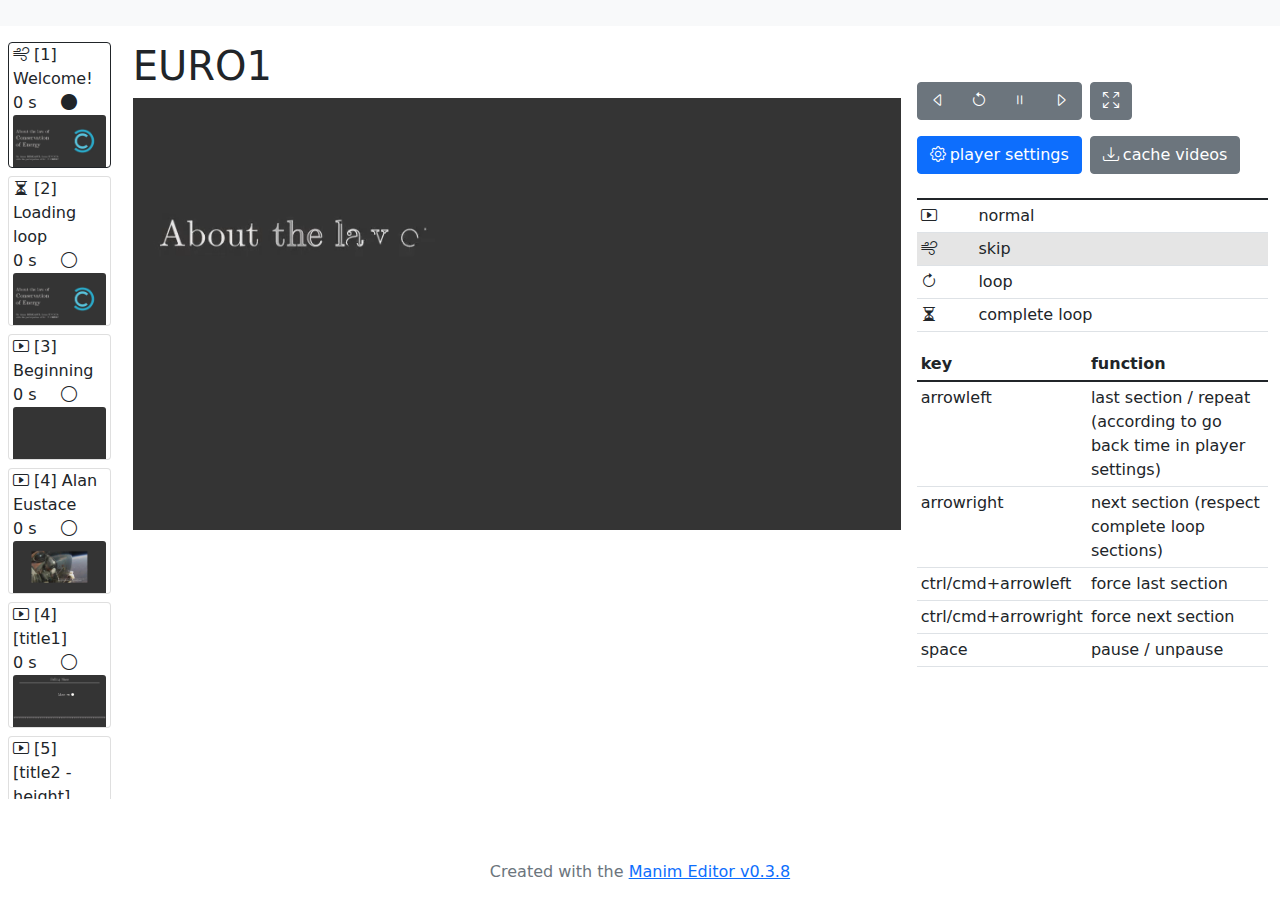
==== EURO1/index.html @ 78e8b449 "v0.1" ====
<!doctype html>
<html lang="en">
<head>
    
        <title>EURO1</title>
    
    <meta charset="utf-8" />
    <meta name="viewport" content="width=device-width, initial-scale=1" />
    <link rel="shortcut icon" type="image/jpg" href="img/favicon.png"/>
    <link rel="stylesheet" href="webpack/base.css">
    
</head>

<body class="d-flex flex-column min-vh-100">
    <nav class="navbar navbar-expand-lg navbar-light bg-light mb-3">
        <div class="container-fluid">
            
                <a class="navbar-brand" target="_blank" href="https://github.com/ManimEditorProject/manim_editor"></a>
            
        </div>
    </nav>
    <div class="container">
        <div id="flashes">
            
        </div>
        
    </div>

    <div class="container-fluid">
        

<!-- settings modal -->
<div class="modal fade" id="settings-modal" tabindex="-1">
<div class="modal-dialog modal-dialog-centered">
<div class="modal-content">
    <div class="modal-header">
        <h5 class="modal-title">Player Settings</h5>
        <button type="button" class="btn-close" data-bs-dismiss="modal"></button>
    </div>
    <div class="modal-body">

        <!-- go back time -->
        <div class="row g-3 align-items-start">
            <div class="col">
                <label for="go-back-time" class="col-form-label">Go Back Time</label>
                <div class="form-text">Seconds after which LeftArrow doesn't go back but restarts current section (-1 always goes back)</div>
            </div>
            <div class="col">
                <input type="number" id="go-back-time" class="form-control">
            </div>
        </div>
        <!-- cache batch size -->
        <div class="row g-3 align-items-start mt-2">
            <div class="col">
                <label for="cache-batch-size" class="col-form-label">Cache Batch Size</label>
            </div>
            <div class="col">
                <input type="number" id="cache-batch-size" class="form-control">
            </div>
        </div>
        <!-- past sections to buffer -->
        <div class="row g-3 align-items-start mt-2">
            <div class="col">
                <label for="past-sections-to-buffer" class="col-form-label">Past Sections to Buffer</label>
            </div>
            <div class="col">
                <input type="number" id="past-sections-to-buffer" class="form-control">
            </div>
        </div>
        <!-- future sections to buffer -->
        <div class="row g-3 align-items-start mt-1">
            <div class="col">
                <label for="future-sections-to-buffer" class="col-form-label">Future Sections to Buffer</label>
            </div>
            <div class="col">
                <input type="number" id="future-sections-to-buffer" class="form-control">
            </div>
        </div>

        <!-- loader -->
        <div class="row g-3 align-items-center mt-2">
            <div class="col">
                Loader
            </div>
            <div class="col">
                <div class="form-check">
                    <input class="form-check-input" type="radio" name="loader-selection" id="buffer-loader-selected" checked>
                    <label class="form-check-label" for="buffer-loader-selected">
                    Buffer Loader
                    </label>
                </div>
                <div class="form-check">
                    <input class="form-check-input" type="radio" name="loader-selection" id="fallback-loader-selected">
                    <label class="form-check-label" for="fallback-loader-selected">
                        Fallback Loader
                    </label>
                </div>
            </div>
        </div>

    </div>
    <div class="modal-footer">
        <button type="button" class="btn btn-secondary" data-bs-dismiss="modal">Cancel</button>
        <button id="reset-settings" type="button" class="btn btn-danger">Reset and Reload</button>
        <button id="update-settings" type="button" class="btn btn-primary">Apply and Reload</button>
    </div>
</div>
</div>
</div>

<div class="row g-0">
    <div class="col-1">
        <!-- timeline -->
        <div class="timeline row g-2">
            
            
            <!-- used to parse video url to TypeScript -->
            <div class="section-urls" data-video="video_0000.mp4"></div>
            
            <div id="timeline-element-0" class="card timeline-element">
                <div class="card-text">
                    <div class="row card-text">
                        <!-- type -->
                        <div class="col">
                            
                                
                                <i class="bi-wind" role="img"></i>
                                
                            

                            [1] Welcome!
                        </div>
                        <!-- timestamp -->
                        <div class="col-auto">
                            <div id="timeline-time-stamp-0">0 s</div>
                        </div>
                        <!-- indicator -->
                        <div class="col-auto">
                            <div id="timeline-indicator-0">
                                <!-- one of -->
                                <!-- <i class="bi-circle" role="img"></i> -->
                                <!-- <i class="bi-circle-fill" role="img"></i> -->
                                <!-- <i class="bi-check-circle" role="img"></i> -->
                                <i class=" bi-circle" role="img"></i>
                            </div>
                        </div>
                    </div>
                </div>
                <!-- thumbnail (use last in slide) -->
                <img src="thumb_0000.jpg" class="card-img-top" alt="couldn't load thumbnail">
            </div>
            
            
            <!-- used to parse video url to TypeScript -->
            <div class="section-urls" data-video="video_0001.mp4"></div>
            
            <div id="timeline-element-1" class="card timeline-element">
                <div class="card-text">
                    <div class="row card-text">
                        <!-- type -->
                        <div class="col">
                            
                                
                                <i class="bi-hourglass-split" role="img"></i>
                                
                            

                            [2] Loading loop
                        </div>
                        <!-- timestamp -->
                        <div class="col-auto">
                            <div id="timeline-time-stamp-1">0 s</div>
                        </div>
                        <!-- indicator -->
                        <div class="col-auto">
                            <div id="timeline-indicator-1">
                                <!-- one of -->
                                <!-- <i class="bi-circle" role="img"></i> -->
                                <!-- <i class="bi-circle-fill" role="img"></i> -->
                                <!-- <i class="bi-check-circle" role="img"></i> -->
                                <i class=" bi-circle" role="img"></i>
                            </div>
                        </div>
                    </div>
                </div>
                <!-- thumbnail (use last in slide) -->
                <img src="thumb_0001.jpg" class="card-img-top" alt="couldn't load thumbnail">
            </div>
            
            
            <!-- used to parse video url to TypeScript -->
            <div class="section-urls" data-video="video_0002.mp4"></div>
            
            <div id="timeline-element-2" class="card timeline-element">
                <div class="card-text">
                    <div class="row card-text">
                        <!-- type -->
                        <div class="col">
                            
                                
                                <i class="bi-play-btn" role="img"></i>
                                
                            

                            [3] Beginning
                        </div>
                        <!-- timestamp -->
                        <div class="col-auto">
                            <div id="timeline-time-stamp-2">0 s</div>
                        </div>
                        <!-- indicator -->
                        <div class="col-auto">
                            <div id="timeline-indicator-2">
                                <!-- one of -->
                                <!-- <i class="bi-circle" role="img"></i> -->
                                <!-- <i class="bi-circle-fill" role="img"></i> -->
                                <!-- <i class="bi-check-circle" role="img"></i> -->
                                <i class=" bi-circle" role="img"></i>
                            </div>
                        </div>
                    </div>
                </div>
                <!-- thumbnail (use last in slide) -->
                <img src="thumb_0002.jpg" class="card-img-top" alt="couldn't load thumbnail">
            </div>
            
            
            <!-- used to parse video url to TypeScript -->
            <div class="section-urls" data-video="video_0003.mp4"></div>
            
            <div id="timeline-element-3" class="card timeline-element">
                <div class="card-text">
                    <div class="row card-text">
                        <!-- type -->
                        <div class="col">
                            
                                
                                <i class="bi-play-btn" role="img"></i>
                                
                            

                            [4] Alan Eustace
                        </div>
                        <!-- timestamp -->
                        <div class="col-auto">
                            <div id="timeline-time-stamp-3">0 s</div>
                        </div>
                        <!-- indicator -->
                        <div class="col-auto">
                            <div id="timeline-indicator-3">
                                <!-- one of -->
                                <!-- <i class="bi-circle" role="img"></i> -->
                                <!-- <i class="bi-circle-fill" role="img"></i> -->
                                <!-- <i class="bi-check-circle" role="img"></i> -->
                                <i class=" bi-circle" role="img"></i>
                            </div>
                        </div>
                    </div>
                </div>
                <!-- thumbnail (use last in slide) -->
                <img src="thumb_0003.jpg" class="card-img-top" alt="couldn't load thumbnail">
            </div>
            
            
            <!-- used to parse video url to TypeScript -->
            <div class="section-urls" data-video="video_0004.mp4"></div>
            
            <div id="timeline-element-4" class="card timeline-element">
                <div class="card-text">
                    <div class="row card-text">
                        <!-- type -->
                        <div class="col">
                            
                                
                                <i class="bi-play-btn" role="img"></i>
                                
                            

                            [4] [title1]
                        </div>
                        <!-- timestamp -->
                        <div class="col-auto">
                            <div id="timeline-time-stamp-4">0 s</div>
                        </div>
                        <!-- indicator -->
                        <div class="col-auto">
                            <div id="timeline-indicator-4">
                                <!-- one of -->
                                <!-- <i class="bi-circle" role="img"></i> -->
                                <!-- <i class="bi-circle-fill" role="img"></i> -->
                                <!-- <i class="bi-check-circle" role="img"></i> -->
                                <i class=" bi-circle" role="img"></i>
                            </div>
                        </div>
                    </div>
                </div>
                <!-- thumbnail (use last in slide) -->
                <img src="thumb_0004.jpg" class="card-img-top" alt="couldn't load thumbnail">
            </div>
            
            
            <!-- used to parse video url to TypeScript -->
            <div class="section-urls" data-video="video_0005.mp4"></div>
            
            <div id="timeline-element-5" class="card timeline-element">
                <div class="card-text">
                    <div class="row card-text">
                        <!-- type -->
                        <div class="col">
                            
                                
                                <i class="bi-play-btn" role="img"></i>
                                
                            

                            [5] [title2 - height]
                        </div>
                        <!-- timestamp -->
                        <div class="col-auto">
                            <div id="timeline-time-stamp-5">0 s</div>
                        </div>
                        <!-- indicator -->
                        <div class="col-auto">
                            <div id="timeline-indicator-5">
                                <!-- one of -->
                                <!-- <i class="bi-circle" role="img"></i> -->
                                <!-- <i class="bi-circle-fill" role="img"></i> -->
                                <!-- <i class="bi-check-circle" role="img"></i> -->
                                <i class=" bi-circle" role="img"></i>
                            </div>
                        </div>
                    </div>
                </div>
                <!-- thumbnail (use last in slide) -->
                <img src="thumb_0005.jpg" class="card-img-top" alt="couldn't load thumbnail">
            </div>
            
            
            <!-- used to parse video url to TypeScript -->
            <div class="section-urls" data-video="video_0006.mp4"></div>
            
            <div id="timeline-element-6" class="card timeline-element">
                <div class="card-text">
                    <div class="row card-text">
                        <!-- type -->
                        <div class="col">
                            
                                
                                <i class="bi-play-btn" role="img"></i>
                                
                            

                            [6] [title2 - fall]
                        </div>
                        <!-- timestamp -->
                        <div class="col-auto">
                            <div id="timeline-time-stamp-6">0 s</div>
                        </div>
                        <!-- indicator -->
                        <div class="col-auto">
                            <div id="timeline-indicator-6">
                                <!-- one of -->
                                <!-- <i class="bi-circle" role="img"></i> -->
                                <!-- <i class="bi-circle-fill" role="img"></i> -->
                                <!-- <i class="bi-check-circle" role="img"></i> -->
                                <i class=" bi-circle" role="img"></i>
                            </div>
                        </div>
                    </div>
                </div>
                <!-- thumbnail (use last in slide) -->
                <img src="thumb_0006.jpg" class="card-img-top" alt="couldn't load thumbnail">
            </div>
            
        </div>
    </div>
    <div class="col ms-3">
        <div class="row g-0">
            <div class="col">
                <!-- heading -->
                <h1>EURO1</h1>

                <!-- video player -->
                <div id="videos-div" data-project_file="project.json">
                    <video id="video0" class="main-video" muted>
                        your browser doesn't support html5 videos.
                    </video>
                    <video id="video1" class="main-video" muted>
                        your browser doesn't support html5 videos.
                    </video>
                </div>
            </div>

            <div class="col ms-3">
                <div class="container">
                    <!-- buttons -->
                    <div class="btn-toolbar mt-4" role="toolbar">
                        <div class="btn-group me-2 btn-group mt-3" role="group">
                            <button id="previous-section" type="button" class="btn btn-secondary"><i class="bi-caret-left"></i></button>
                            <button id="restart-section" type="button" class="btn btn-secondary"><i class="bi-arrow-counterclockwise"></i></button>
                            <button id="pause" type="button" class="btn btn-secondary"><i class="bi-pause"></i></button>
                            <button id="next-section" type="button" class="btn btn-secondary"><i class="bi-caret-right"></i></button>
                        </div>
                        <div class="btn-group btn-group me-3 mt-3" role="group">
                            <button id="fullscreen" type="button" class="btn btn-secondary"><i class="bi-arrows-fullscreen"></i></button>
                        </div>
                        <div class="btn-group btn-group me-2 mt-3" role="group">
                            <button type="button" class="btn btn-primary" data-bs-toggle="modal" data-bs-target="#settings-modal"><i class="bi-gear me-1"></i>player settings</button>
                        </div>
                        <div class="btn-group btn-group me-3 mt-3" role="group">
                            <button id="cache" type="button" class="btn btn-secondary"><i class="bi-download me-1"></i>cache videos</button>
                        </div>
                        
                    </div>

                    <!-- type legend -->
                    <table class="table table-sm mt-3">
                        <thead>
                            <tr>
                                <th scope="col"></th>
                                <th scope="col"></th>
                            </tr>
                        </thead>
                        <tbody>
                            <tr id="normal-legend">
                                <td scope="col"><i class="bi-play-btn" role="img"></i></td>
                                <td scope="col">normal</td>
                            </tr>
                            <tr id="skip-legend">
                                <td scope="col"><i class="bi-wind" role="img"></i></td>
                                <td scope="col">skip</td>
                            </tr>
                            <tr id="loop-legend">
                                <td scope="col"><i class="bi-arrow-clockwise" role="img"></i></td>
                                <td scope="col">loop</td>
                            </tr>
                            <tr id="complete-loop-legend">
                                <td scope="col"><i class="bi-hourglass-split" role="img"></i></td>
                                <td scope="col">complete loop</td>
                            </tr>
                        </tbody>
                    </table>

                    <!-- keymap legend -->
                    <table class="table table-sm mt-3">
                        <thead>
                            <tr>
                                <th scope="col">key</th>
                                <th scope="col">function</th>
                            </tr>
                        </thead>
                        <tbody>
                            <tr id="normal-legend">
                                <td scope="col">arrowleft</td>
                                <td scope="col">last section / repeat (according to go back time in player settings)</td>
                            </tr>
                            <tr id="normal-legend">
                                <td scope="col">arrowright</td>
                                <td scope="col">next section (respect complete loop sections)</td>
                            </tr>
                            <tr id="normal-legend">
                                <td scope="col">ctrl/cmd+arrowleft</td>
                                <td scope="col">force last section</td>
                            </tr>
                            <tr id="normal-legend">
                                <td scope="col">ctrl/cmd+arrowright</td>
                                <td scope="col">force next section</td>
                            </tr>
                            <tr id="normal-legend">
                                <td scope="col">space</td>
                                <td scope="col">pause / unpause</td>
                            </tr>
                        </tbody>
                    </table>
                </div>
            </div>
        </div>
    </div>
</div>


    </div>

    <footer class="page-footer font-small mt-auto">
        <div class="footer-copyright text-center pb-3 fs-6 text-muted">
            
                Created with the
                <a href="https://github.com/ManimEditorProject/manim_editor">
                    Manim Editor v0.3.8
                </a>
            
        </div>
    </footer>

    <script src="webpack/base.js"></script>
    
<script src="webpack/edit_project.js"></script>

</body>
</html>
---- EURO1/webpack/base.css ----
@font-face {
  font-family: "bootstrap-icons";
  src: url(2b56e79ae5013246de29.woff2?30af91bf14e37666a085fb8a161ff36d) format("woff2"),
url(38c4d2499557ae0379fd.woff?30af91bf14e37666a085fb8a161ff36d) format("woff");
}

.bi::before,
[class^="bi-"]::before,
[class*=" bi-"]::before {
  display: inline-block;
  font-family: bootstrap-icons !important;
  font-style: normal;
  font-weight: normal !important;
  font-variant: normal;
  text-transform: none;
  line-height: 1;
  vertical-align: -.125em;
  -webkit-font-smoothing: antialiased;
  -moz-osx-font-smoothing: grayscale;
}

.bi-123::before { content: "\f67f"; }
.bi-alarm-fill::before { content: "\f101"; }
.bi-alarm::before { content: "\f102"; }
.bi-align-bottom::before { content: "\f103"; }
.bi-align-center::before { content: "\f104"; }
.bi-align-end::before { content: "\f105"; }
.bi-align-middle::before { content: "\f106"; }
.bi-align-start::before { content: "\f107"; }
.bi-align-top::before { content: "\f108"; }
.bi-alt::before { content: "\f109"; }
.bi-app-indicator::before { content: "\f10a"; }
.bi-app::before { content: "\f10b"; }
.bi-archive-fill::before { content: "\f10c"; }
.bi-archive::before { content: "\f10d"; }
.bi-arrow-90deg-down::before { content: "\f10e"; }
.bi-arrow-90deg-left::before { content: "\f10f"; }
.bi-arrow-90deg-right::before { content: "\f110"; }
.bi-arrow-90deg-up::before { content: "\f111"; }
.bi-arrow-bar-down::before { content: "\f112"; }
.bi-arrow-bar-left::before { content: "\f113"; }
.bi-arrow-bar-right::before { content: "\f114"; }
.bi-arrow-bar-up::before { content: "\f115"; }
.bi-arrow-clockwise::before { content: "\f116"; }
.bi-arrow-counterclockwise::before { content: "\f117"; }
.bi-arrow-down-circle-fill::before { content: "\f118"; }
.bi-arrow-down-circle::before { content: "\f119"; }
.bi-arrow-down-left-circle-fill::before { content: "\f11a"; }
.bi-arrow-down-left-circle::before { content: "\f11b"; }
.bi-arrow-down-left-square-fill::before { content: "\f11c"; }
.bi-arrow-down-left-square::before { content: "\f11d"; }
.bi-arrow-down-left::before { content: "\f11e"; }
.bi-arrow-down-right-circle-fill::before { content: "\f11f"; }
.bi-arrow-down-right-circle::before { content: "\f120"; }
.bi-arrow-down-right-square-fill::before { content: "\f121"; }
.bi-arrow-down-right-square::before { content: "\f122"; }
.bi-arrow-down-right::before { content: "\f123"; }
.bi-arrow-down-short::before { content: "\f124"; }
.bi-arrow-down-square-fill::before { content: "\f125"; }
.bi-arrow-down-square::before { content: "\f126"; }
.bi-arrow-down-up::before { content: "\f127"; }
.bi-arrow-down::before { content: "\f128"; }
.bi-arrow-left-circle-fill::before { content: "\f129"; }
.bi-arrow-left-circle::before { content: "\f12a"; }
.bi-arrow-left-right::before { content: "\f12b"; }
.bi-arrow-left-short::before { content: "\f12c"; }
.bi-arrow-left-square-fill::before { content: "\f12d"; }
.bi-arrow-left-square::before { content: "\f12e"; }
.bi-arrow-left::before { content: "\f12f"; }
.bi-arrow-repeat::before { content: "\f130"; }
.bi-arrow-return-left::before { content: "\f131"; }
.bi-arrow-return-right::before { content: "\f132"; }
.bi-arrow-right-circle-fill::before { content: "\f133"; }
.bi-arrow-right-circle::before { content: "\f134"; }
.bi-arrow-right-short::before { content: "\f135"; }
.bi-arrow-right-square-fill::before { content: "\f136"; }
.bi-arrow-right-square::before { content: "\f137"; }
.bi-arrow-right::before { content: "\f138"; }
.bi-arrow-up-circle-fill::before { content: "\f139"; }
.bi-arrow-up-circle::before { content: "\f13a"; }
.bi-arrow-up-left-circle-fill::before { content: "\f13b"; }
.bi-arrow-up-left-circle::before { content: "\f13c"; }
.bi-arrow-up-left-square-fill::before { content: "\f13d"; }
.bi-arrow-up-left-square::before { content: "\f13e"; }
.bi-arrow-up-left::before { content: "\f13f"; }
.bi-arrow-up-right-circle-fill::before { content: "\f140"; }
.bi-arrow-up-right-circle::before { content: "\f141"; }
.bi-arrow-up-right-square-fill::before { content: "\f142"; }
.bi-arrow-up-right-square::before { content: "\f143"; }
.bi-arrow-up-right::before { content: "\f144"; }
.bi-arrow-up-short::before { content: "\f145"; }
.bi-arrow-up-square-fill::before { content: "\f146"; }
.bi-arrow-up-square::before { content: "\f147"; }
.bi-arrow-up::before { content: "\f148"; }
.bi-arrows-angle-contract::before { content: "\f149"; }
.bi-arrows-angle-expand::before { content: "\f14a"; }
.bi-arrows-collapse::before { content: "\f14b"; }
.bi-arrows-expand::before { content: "\f14c"; }
.bi-arrows-fullscreen::before { content: "\f14d"; }
.bi-arrows-move::before { content: "\f14e"; }
.bi-aspect-ratio-fill::before { content: "\f14f"; }
.bi-aspect-ratio::before { content: "\f150"; }
.bi-asterisk::before { content: "\f151"; }
.bi-at::before { content: "\f152"; }
.bi-award-fill::before { content: "\f153"; }
.bi-award::before { content: "\f154"; }
.bi-back::before { content: "\f155"; }
.bi-backspace-fill::before { content: "\f156"; }
.bi-backspace-reverse-fill::before { content: "\f157"; }
.bi-backspace-reverse::before { content: "\f158"; }
.bi-backspace::before { content: "\f159"; }
.bi-badge-3d-fill::before { content: "\f15a"; }
.bi-badge-3d::before { content: "\f15b"; }
.bi-badge-4k-fill::before { content: "\f15c"; }
.bi-badge-4k::before { content: "\f15d"; }
.bi-badge-8k-fill::before { content: "\f15e"; }
.bi-badge-8k::before { content: "\f15f"; }
.bi-badge-ad-fill::before { content: "\f160"; }
.bi-badge-ad::before { content: "\f161"; }
.bi-badge-ar-fill::before { content: "\f162"; }
.bi-badge-ar::before { content: "\f163"; }
.bi-badge-cc-fill::before { content: "\f164"; }
.bi-badge-cc::before { content: "\f165"; }
.bi-badge-hd-fill::before { content: "\f166"; }
.bi-badge-hd::before { content: "\f167"; }
.bi-badge-tm-fill::before { content: "\f168"; }
.bi-badge-tm::before { content: "\f169"; }
.bi-badge-vo-fill::before { content: "\f16a"; }
.bi-badge-vo::before { content: "\f16b"; }
.bi-badge-vr-fill::before { content: "\f16c"; }
.bi-badge-vr::before { content: "\f16d"; }
.bi-badge-wc-fill::before { content: "\f16e"; }
.bi-badge-wc::before { content: "\f16f"; }
.bi-bag-check-fill::before { content: "\f170"; }
.bi-bag-check::before { content: "\f171"; }
.bi-bag-dash-fill::before { content: "\f172"; }
.bi-bag-dash::before { content: "\f173"; }
.bi-bag-fill::before { content: "\f174"; }
.bi-bag-plus-fill::before { content: "\f175"; }
.bi-bag-plus::before { content: "\f176"; }
.bi-bag-x-fill::before { content: "\f177"; }
.bi-bag-x::before { content: "\f178"; }
.bi-bag::before { content: "\f179"; }
.bi-bar-chart-fill::before { content: "\f17a"; }
.bi-bar-chart-line-fill::before { content: "\f17b"; }
.bi-bar-chart-line::before { content: "\f17c"; }
.bi-bar-chart-steps::before { content: "\f17d"; }
.bi-bar-chart::before { content: "\f17e"; }
.bi-basket-fill::before { content: "\f17f"; }
.bi-basket::before { content: "\f180"; }
.bi-basket2-fill::before { content: "\f181"; }
.bi-basket2::before { content: "\f182"; }
.bi-basket3-fill::before { content: "\f183"; }
.bi-basket3::before { content: "\f184"; }
.bi-battery-charging::before { content: "\f185"; }
.bi-battery-full::before { content: "\f186"; }
.bi-battery-half::before { content: "\f187"; }
.bi-battery::before { content: "\f188"; }
.bi-bell-fill::before { content: "\f189"; }
.bi-bell::before { content: "\f18a"; }
.bi-bezier::before { content: "\f18b"; }
.bi-bezier2::before { content: "\f18c"; }
.bi-bicycle::before { content: "\f18d"; }
.bi-binoculars-fill::before { content: "\f18e"; }
.bi-binoculars::before { content: "\f18f"; }
.bi-blockquote-left::before { content: "\f190"; }
.bi-blockquote-right::before { content: "\f191"; }
.bi-book-fill::before { content: "\f192"; }
.bi-book-half::before { content: "\f193"; }
.bi-book::before { content: "\f194"; }
.bi-bookmark-check-fill::before { content: "\f195"; }
.bi-bookmark-check::before { content: "\f196"; }
.bi-bookmark-dash-fill::before { content: "\f197"; }
.bi-bookmark-dash::before { content: "\f198"; }
.bi-bookmark-fill::before { content: "\f199"; }
.bi-bookmark-heart-fill::before { content: "\f19a"; }
.bi-bookmark-heart::before { content: "\f19b"; }
.bi-bookmark-plus-fill::before { content: "\f19c"; }
.bi-bookmark-plus::before { content: "\f19d"; }
.bi-bookmark-star-fill::before { content: "\f19e"; }
.bi-bookmark-star::before { content: "\f19f"; }
.bi-bookmark-x-fill::before { content: "\f1a0"; }
.bi-bookmark-x::before { content: "\f1a1"; }
.bi-bookmark::before { content: "\f1a2"; }
.bi-bookmarks-fill::before { content: "\f1a3"; }
.bi-bookmarks::before { content: "\f1a4"; }
.bi-bookshelf::before { content: "\f1a5"; }
.bi-bootstrap-fill::before { content: "\f1a6"; }
.bi-bootstrap-reboot::before { content: "\f1a7"; }
.bi-bootstrap::before { content: "\f1a8"; }
.bi-border-all::before { content: "\f1a9"; }
.bi-border-bottom::before { content: "\f1aa"; }
.bi-border-center::before { content: "\f1ab"; }
.bi-border-inner::before { content: "\f1ac"; }
.bi-border-left::before { content: "\f1ad"; }
.bi-border-middle::before { content: "\f1ae"; }
.bi-border-outer::before { content: "\f1af"; }
.bi-border-right::before { content: "\f1b0"; }
.bi-border-style::before { content: "\f1b1"; }
.bi-border-top::before { content: "\f1b2"; }
.bi-border-width::before { content: "\f1b3"; }
.bi-border::before { content: "\f1b4"; }
.bi-bounding-box-circles::before { content: "\f1b5"; }
.bi-bounding-box::before { content: "\f1b6"; }
.bi-box-arrow-down-left::before { content: "\f1b7"; }
.bi-box-arrow-down-right::before { content: "\f1b8"; }
.bi-box-arrow-down::before { content: "\f1b9"; }
.bi-box-arrow-in-down-left::before { content: "\f1ba"; }
.bi-box-arrow-in-down-right::before { content: "\f1bb"; }
.bi-box-arrow-in-down::before { content: "\f1bc"; }
.bi-box-arrow-in-left::before { content: "\f1bd"; }
.bi-box-arrow-in-right::before { content: "\f1be"; }
.bi-box-arrow-in-up-left::before { content: "\f1bf"; }
.bi-box-arrow-in-up-right::before { content: "\f1c0"; }
.bi-box-arrow-in-up::before { content: "\f1c1"; }
.bi-box-arrow-left::before { content: "\f1c2"; }
.bi-box-arrow-right::before { content: "\f1c3"; }
.bi-box-arrow-up-left::before { content: "\f1c4"; }
.bi-box-arrow-up-right::before { content: "\f1c5"; }
.bi-box-arrow-up::before { content: "\f1c6"; }
.bi-box-seam::before { content: "\f1c7"; }
.bi-box::before { content: "\f1c8"; }
.bi-braces::before { content: "\f1c9"; }
.bi-bricks::before { content: "\f1ca"; }
.bi-briefcase-fill::before { content: "\f1cb"; }
.bi-briefcase::before { content: "\f1cc"; }
.bi-brightness-alt-high-fill::before { content: "\f1cd"; }
.bi-brightness-alt-high::before { content: "\f1ce"; }
.bi-brightness-alt-low-fill::before { content: "\f1cf"; }
.bi-brightness-alt-low::before { content: "\f1d0"; }
.bi-brightness-high-fill::before { content: "\f1d1"; }
.bi-brightness-high::before { content: "\f1d2"; }
.bi-brightness-low-fill::before { content: "\f1d3"; }
.bi-brightness-low::before { content: "\f1d4"; }
.bi-broadcast-pin::before { content: "\f1d5"; }
.bi-broadcast::before { content: "\f1d6"; }
.bi-brush-fill::before { content: "\f1d7"; }
.bi-brush::before { content: "\f1d8"; }
.bi-bucket-fill::before { content: "\f1d9"; }
.bi-bucket::before { content: "\f1da"; }
.bi-bug-fill::before { content: "\f1db"; }
.bi-bug::before { content: "\f1dc"; }
.bi-building::before { content: "\f1dd"; }
.bi-bullseye::before { content: "\f1de"; }
.bi-calculator-fill::before { content: "\f1df"; }
.bi-calculator::before { content: "\f1e0"; }
.bi-calendar-check-fill::before { content: "\f1e1"; }
.bi-calendar-check::before { content: "\f1e2"; }
.bi-calendar-date-fill::before { content: "\f1e3"; }
.bi-calendar-date::before { content: "\f1e4"; }
.bi-calendar-day-fill::before { content: "\f1e5"; }
.bi-calendar-day::before { content: "\f1e6"; }
.bi-calendar-event-fill::before { content: "\f1e7"; }
.bi-calendar-event::before { content: "\f1e8"; }
.bi-calendar-fill::before { content: "\f1e9"; }
.bi-calendar-minus-fill::before { content: "\f1ea"; }
.bi-calendar-minus::before { content: "\f1eb"; }
.bi-calendar-month-fill::before { content: "\f1ec"; }
.bi-calendar-month::before { content: "\f1ed"; }
.bi-calendar-plus-fill::before { content: "\f1ee"; }
.bi-calendar-plus::before { content: "\f1ef"; }
.bi-calendar-range-fill::before { content: "\f1f0"; }
.bi-calendar-range::before { content: "\f1f1"; }
.bi-calendar-week-fill::before { content: "\f1f2"; }
.bi-calendar-week::before { content: "\f1f3"; }
.bi-calendar-x-fill::before { content: "\f1f4"; }
.bi-calendar-x::before { content: "\f1f5"; }
.bi-calendar::before { content: "\f1f6"; }
.bi-calendar2-check-fill::before { content: "\f1f7"; }
.bi-calendar2-check::before { content: "\f1f8"; }
.bi-calendar2-date-fill::before { content: "\f1f9"; }
.bi-calendar2-date::before { content: "\f1fa"; }
.bi-calendar2-day-fill::before { content: "\f1fb"; }
.bi-calendar2-day::before { content: "\f1fc"; }
.bi-calendar2-event-fill::before { content: "\f1fd"; }
.bi-calendar2-event::before { content: "\f1fe"; }
.bi-calendar2-fill::before { content: "\f1ff"; }
.bi-calendar2-minus-fill::before { content: "\f200"; }
.bi-calendar2-minus::before { content: "\f201"; }
.bi-calendar2-month-fill::before { content: "\f202"; }
.bi-calendar2-month::before { content: "\f203"; }
.bi-calendar2-plus-fill::before { content: "\f204"; }
.bi-calendar2-plus::before { content: "\f205"; }
.bi-calendar2-range-fill::before { content: "\f206"; }
.bi-calendar2-range::before { content: "\f207"; }
.bi-calendar2-week-fill::before { content: "\f208"; }
.bi-calendar2-week::before { content: "\f209"; }
.bi-calendar2-x-fill::before { content: "\f20a"; }
.bi-calendar2-x::before { content: "\f20b"; }
.bi-calendar2::before { content: "\f20c"; }
.bi-calendar3-event-fill::before { content: "\f20d"; }
.bi-calendar3-event::before { content: "\f20e"; }
.bi-calendar3-fill::before { content: "\f20f"; }
.bi-calendar3-range-fill::before { content: "\f210"; }
.bi-calendar3-range::before { content: "\f211"; }
.bi-calendar3-week-fill::before { content: "\f212"; }
.bi-calendar3-week::before { content: "\f213"; }
.bi-calendar3::before { content: "\f214"; }
.bi-calendar4-event::before { content: "\f215"; }
.bi-calendar4-range::before { content: "\f216"; }
.bi-calendar4-week::before { content: "\f217"; }
.bi-calendar4::before { content: "\f218"; }
.bi-camera-fill::before { content: "\f219"; }
.bi-camera-reels-fill::before { content: "\f21a"; }
.bi-camera-reels::before { content: "\f21b"; }
.bi-camera-video-fill::before { content: "\f21c"; }
.bi-camera-video-off-fill::before { content: "\f21d"; }
.bi-camera-video-off::before { content: "\f21e"; }
.bi-camera-video::before { content: "\f21f"; }
.bi-camera::before { content: "\f220"; }
.bi-camera2::before { content: "\f221"; }
.bi-capslock-fill::before { content: "\f222"; }
.bi-capslock::before { content: "\f223"; }
.bi-card-checklist::before { content: "\f224"; }
.bi-card-heading::before { content: "\f225"; }
.bi-card-image::before { content: "\f226"; }
.bi-card-list::before { content: "\f227"; }
.bi-card-text::before { content: "\f228"; }
.bi-caret-down-fill::before { content: "\f229"; }
.bi-caret-down-square-fill::before { content: "\f22a"; }
.bi-caret-down-square::before { content: "\f22b"; }
.bi-caret-down::before { content: "\f22c"; }
.bi-caret-left-fill::before { content: "\f22d"; }
.bi-caret-left-square-fill::before { content: "\f22e"; }
.bi-caret-left-square::before { content: "\f22f"; }
.bi-caret-left::before { content: "\f230"; }
.bi-caret-right-fill::before { content: "\f231"; }
.bi-caret-right-square-fill::before { content: "\f232"; }
.bi-caret-right-square::before { content: "\f233"; }
.bi-caret-right::before { content: "\f234"; }
.bi-caret-up-fill::before { content: "\f235"; }
.bi-caret-up-square-fill::before { content: "\f236"; }
.bi-caret-up-square::before { content: "\f237"; }
.bi-caret-up::before { content: "\f238"; }
.bi-cart-check-fill::before { content: "\f239"; }
.bi-cart-check::before { content: "\f23a"; }
.bi-cart-dash-fill::before { content: "\f23b"; }
.bi-cart-dash::before { content: "\f23c"; }
.bi-cart-fill::before { content: "\f23d"; }
.bi-cart-plus-fill::before { content: "\f23e"; }
.bi-cart-plus::before { content: "\f23f"; }
.bi-cart-x-fill::before { content: "\f240"; }
.bi-cart-x::before { content: "\f241"; }
.bi-cart::before { content: "\f242"; }
.bi-cart2::before { content: "\f243"; }
.bi-cart3::before { content: "\f244"; }
.bi-cart4::before { content: "\f245"; }
.bi-cash-stack::before { content: "\f246"; }
.bi-cash::before { content: "\f247"; }
.bi-cast::before { content: "\f248"; }
.bi-chat-dots-fill::before { content: "\f249"; }
.bi-chat-dots::before { content: "\f24a"; }
.bi-chat-fill::before { content: "\f24b"; }
.bi-chat-left-dots-fill::before { content: "\f24c"; }
.bi-chat-left-dots::before { content: "\f24d"; }
.bi-chat-left-fill::before { content: "\f24e"; }
.bi-chat-left-quote-fill::before { content: "\f24f"; }
.bi-chat-left-quote::before { content: "\f250"; }
.bi-chat-left-text-fill::before { content: "\f251"; }
.bi-chat-left-text::before { content: "\f252"; }
.bi-chat-left::before { content: "\f253"; }
.bi-chat-quote-fill::before { content: "\f254"; }
.bi-chat-quote::before { content: "\f255"; }
.bi-chat-right-dots-fill::before { content: "\f256"; }
.bi-chat-right-dots::before { content: "\f257"; }
.bi-chat-right-fill::before { content: "\f258"; }
.bi-chat-right-quote-fill::before { content: "\f259"; }
.bi-chat-right-quote::before { content: "\f25a"; }
.bi-chat-right-text-fill::before { content: "\f25b"; }
.bi-chat-right-text::before { content: "\f25c"; }
.bi-chat-right::before { content: "\f25d"; }
.bi-chat-square-dots-fill::before { content: "\f25e"; }
.bi-chat-square-dots::before { content: "\f25f"; }
.bi-chat-square-fill::before { content: "\f260"; }
.bi-chat-square-quote-fill::before { content: "\f261"; }
.bi-chat-square-quote::before { content: "\f262"; }
.bi-chat-square-text-fill::before { content: "\f263"; }
.bi-chat-square-text::before { content: "\f264"; }
.bi-chat-square::before { content: "\f265"; }
.bi-chat-text-fill::before { content: "\f266"; }
.bi-chat-text::before { content: "\f267"; }
.bi-chat::before { content: "\f268"; }
.bi-check-all::before { content: "\f269"; }
.bi-check-circle-fill::before { content: "\f26a"; }
.bi-check-circle::before { content: "\f26b"; }
.bi-check-square-fill::before { content: "\f26c"; }
.bi-check-square::before { content: "\f26d"; }
.bi-check::before { content: "\f26e"; }
.bi-check2-all::before { content: "\f26f"; }
.bi-check2-circle::before { content: "\f270"; }
.bi-check2-square::before { content: "\f271"; }
.bi-check2::before { content: "\f272"; }
.bi-chevron-bar-contract::before { content: "\f273"; }
.bi-chevron-bar-down::before { content: "\f274"; }
.bi-chevron-bar-expand::before { content: "\f275"; }
.bi-chevron-bar-left::before { content: "\f276"; }
.bi-chevron-bar-right::before { content: "\f277"; }
.bi-chevron-bar-up::before { content: "\f278"; }
.bi-chevron-compact-down::before { content: "\f279"; }
.bi-chevron-compact-left::before { content: "\f27a"; }
.bi-chevron-compact-right::before { content: "\f27b"; }
.bi-chevron-compact-up::before { content: "\f27c"; }
.bi-chevron-contract::before { content: "\f27d"; }
.bi-chevron-double-down::before { content: "\f27e"; }
.bi-chevron-double-left::before { content: "\f27f"; }
.bi-chevron-double-right::before { content: "\f280"; }
.bi-chevron-double-up::before { content: "\f281"; }
.bi-chevron-down::before { content: "\f282"; }
.bi-chevron-expand::before { content: "\f283"; }
.bi-chevron-left::before { content: "\f284"; }
.bi-chevron-right::before { content: "\f285"; }
.bi-chevron-up::before { content: "\f286"; }
.bi-circle-fill::before { content: "\f287"; }
.bi-circle-half::before { content: "\f288"; }
.bi-circle-square::before { content: "\f289"; }
.bi-circle::before { content: "\f28a"; }
.bi-clipboard-check::before { content: "\f28b"; }
.bi-clipboard-data::before { content: "\f28c"; }
.bi-clipboard-minus::before { content: "\f28d"; }
.bi-clipboard-plus::before { content: "\f28e"; }
.bi-clipboard-x::before { content: "\f28f"; }
.bi-clipboard::before { content: "\f290"; }
.bi-clock-fill::before { content: "\f291"; }
.bi-clock-history::before { content: "\f292"; }
.bi-clock::before { content: "\f293"; }
.bi-cloud-arrow-down-fill::before { content: "\f294"; }
.bi-cloud-arrow-down::before { content: "\f295"; }
.bi-cloud-arrow-up-fill::before { content: "\f296"; }
.bi-cloud-arrow-up::before { content: "\f297"; }
.bi-cloud-check-fill::before { content: "\f298"; }
.bi-cloud-check::before { content: "\f299"; }
.bi-cloud-download-fill::before { content: "\f29a"; }
.bi-cloud-download::before { content: "\f29b"; }
.bi-cloud-drizzle-fill::before { content: "\f29c"; }
.bi-cloud-drizzle::before { content: "\f29d"; }
.bi-cloud-fill::before { content: "\f29e"; }
.bi-cloud-fog-fill::before { content: "\f29f"; }
.bi-cloud-fog::before { content: "\f2a0"; }
.bi-cloud-fog2-fill::before { content: "\f2a1"; }
.bi-cloud-fog2::before { content: "\f2a2"; }
.bi-cloud-hail-fill::before { content: "\f2a3"; }
.bi-cloud-hail::before { content: "\f2a4"; }
.bi-cloud-haze-1::before { content: "\f2a5"; }
.bi-cloud-haze-fill::before { content: "\f2a6"; }
.bi-cloud-haze::before { content: "\f2a7"; }
.bi-cloud-haze2-fill::before { content: "\f2a8"; }
.bi-cloud-lightning-fill::before { content: "\f2a9"; }
.bi-cloud-lightning-rain-fill::before { content: "\f2aa"; }
.bi-cloud-lightning-rain::before { content: "\f2ab"; }
.bi-cloud-lightning::before { content: "\f2ac"; }
.bi-cloud-minus-fill::before { content: "\f2ad"; }
.bi-cloud-minus::before { content: "\f2ae"; }
.bi-cloud-moon-fill::before { content: "\f2af"; }
.bi-cloud-moon::before { content: "\f2b0"; }
.bi-cloud-plus-fill::before { content: "\f2b1"; }
.bi-cloud-plus::before { content: "\f2b2"; }
.bi-cloud-rain-fill::before { content: "\f2b3"; }
.bi-cloud-rain-heavy-fill::before { content: "\f2b4"; }
.bi-cloud-rain-heavy::before { content: "\f2b5"; }
.bi-cloud-rain::before { content: "\f2b6"; }
.bi-cloud-slash-fill::before { content: "\f2b7"; }
.bi-cloud-slash::before { content: "\f2b8"; }
.bi-cloud-sleet-fill::before { content: "\f2b9"; }
.bi-cloud-sleet::before { content: "\f2ba"; }
.bi-cloud-snow-fill::before { content: "\f2bb"; }
.bi-cloud-snow::before { content: "\f2bc"; }
.bi-cloud-sun-fill::before { content: "\f2bd"; }
.bi-cloud-sun::before { content: "\f2be"; }
.bi-cloud-upload-fill::before { content: "\f2bf"; }
.bi-cloud-upload::before { content: "\f2c0"; }
.bi-cloud::before { content: "\f2c1"; }
.bi-clouds-fill::before { content: "\f2c2"; }
.bi-clouds::before { content: "\f2c3"; }
.bi-cloudy-fill::before { content: "\f2c4"; }
.bi-cloudy::before { content: "\f2c5"; }
.bi-code-slash::before { content: "\f2c6"; }
.bi-code-square::before { content: "\f2c7"; }
.bi-code::before { content: "\f2c8"; }
.bi-collection-fill::before { content: "\f2c9"; }
.bi-collection-play-fill::before { content: "\f2ca"; }
.bi-collection-play::before { content: "\f2cb"; }
.bi-collection::before { content: "\f2cc"; }
.bi-columns-gap::before { content: "\f2cd"; }
.bi-columns::before { content: "\f2ce"; }
.bi-command::before { content: "\f2cf"; }
.bi-compass-fill::before { content: "\f2d0"; }
.bi-compass::before { content: "\f2d1"; }
.bi-cone-striped::before { content: "\f2d2"; }
.bi-cone::before { content: "\f2d3"; }
.bi-controller::before { content: "\f2d4"; }
.bi-cpu-fill::before { content: "\f2d5"; }
.bi-cpu::before { content: "\f2d6"; }
.bi-credit-card-2-back-fill::before { content: "\f2d7"; }
.bi-credit-card-2-back::before { content: "\f2d8"; }
.bi-credit-card-2-front-fill::before { content: "\f2d9"; }
.bi-credit-card-2-front::before { content: "\f2da"; }
.bi-credit-card-fill::before { content: "\f2db"; }
.bi-credit-card::before { content: "\f2dc"; }
.bi-crop::before { content: "\f2dd"; }
.bi-cup-fill::before { content: "\f2de"; }
.bi-cup-straw::before { content: "\f2df"; }
.bi-cup::before { content: "\f2e0"; }
.bi-cursor-fill::before { content: "\f2e1"; }
.bi-cursor-text::before { content: "\f2e2"; }
.bi-cursor::before { content: "\f2e3"; }
.bi-dash-circle-dotted::before { content: "\f2e4"; }
.bi-dash-circle-fill::before { content: "\f2e5"; }
.bi-dash-circle::before { content: "\f2e6"; }
.bi-dash-square-dotted::before { content: "\f2e7"; }
.bi-dash-square-fill::before { content: "\f2e8"; }
.bi-dash-square::before { content: "\f2e9"; }
.bi-dash::before { content: "\f2ea"; }
.bi-diagram-2-fill::before { content: "\f2eb"; }
.bi-diagram-2::before { content: "\f2ec"; }
.bi-diagram-3-fill::before { content: "\f2ed"; }
.bi-diagram-3::before { content: "\f2ee"; }
.bi-diamond-fill::before { content: "\f2ef"; }
.bi-diamond-half::before { content: "\f2f0"; }
.bi-diamond::before { content: "\f2f1"; }
.bi-dice-1-fill::before { content: "\f2f2"; }
.bi-dice-1::before { content: "\f2f3"; }
.bi-dice-2-fill::before { content: "\f2f4"; }
.bi-dice-2::before { content: "\f2f5"; }
.bi-dice-3-fill::before { content: "\f2f6"; }
.bi-dice-3::before { content: "\f2f7"; }
.bi-dice-4-fill::before { content: "\f2f8"; }
.bi-dice-4::before { content: "\f2f9"; }
.bi-dice-5-fill::before { content: "\f2fa"; }
.bi-dice-5::before { content: "\f2fb"; }
.bi-dice-6-fill::before { content: "\f2fc"; }
.bi-dice-6::before { content: "\f2fd"; }
.bi-disc-fill::before { content: "\f2fe"; }
.bi-disc::before { content: "\f2ff"; }
.bi-discord::before { content: "\f300"; }
.bi-display-fill::before { content: "\f301"; }
.bi-display::before { content: "\f302"; }
.bi-distribute-horizontal::before { content: "\f303"; }
.bi-distribute-vertical::before { content: "\f304"; }
.bi-door-closed-fill::before { content: "\f305"; }
.bi-door-closed::before { content: "\f306"; }
.bi-door-open-fill::before { content: "\f307"; }
.bi-door-open::before { content: "\f308"; }
.bi-dot::before { content: "\f309"; }
.bi-download::before { content: "\f30a"; }
.bi-droplet-fill::before { content: "\f30b"; }
.bi-droplet-half::before { content: "\f30c"; }
.bi-droplet::before { content: "\f30d"; }
.bi-earbuds::before { content: "\f30e"; }
.bi-easel-fill::before { content: "\f30f"; }
.bi-easel::before { content: "\f310"; }
.bi-egg-fill::before { content: "\f311"; }
.bi-egg-fried::before { content: "\f312"; }
.bi-egg::before { content: "\f313"; }
.bi-eject-fill::before { content: "\f314"; }
.bi-eject::before { content: "\f315"; }
.bi-emoji-angry-fill::before { content: "\f316"; }
.bi-emoji-angry::before { content: "\f317"; }
.bi-emoji-dizzy-fill::before { content: "\f318"; }
.bi-emoji-dizzy::before { content: "\f319"; }
.bi-emoji-expressionless-fill::before { content: "\f31a"; }
.bi-emoji-expressionless::before { content: "\f31b"; }
.bi-emoji-frown-fill::before { content: "\f31c"; }
.bi-emoji-frown::before { content: "\f31d"; }
.bi-emoji-heart-eyes-fill::before { content: "\f31e"; }
.bi-emoji-heart-eyes::before { content: "\f31f"; }
.bi-emoji-laughing-fill::before { content: "\f320"; }
.bi-emoji-laughing::before { content: "\f321"; }
.bi-emoji-neutral-fill::before { content: "\f322"; }
.bi-emoji-neutral::before { content: "\f323"; }
.bi-emoji-smile-fill::before { content: "\f324"; }
.bi-emoji-smile-upside-down-fill::before { content: "\f325"; }
.bi-emoji-smile-upside-down::before { content: "\f326"; }
.bi-emoji-smile::before { content: "\f327"; }
.bi-emoji-sunglasses-fill::before { content: "\f328"; }
.bi-emoji-sunglasses::before { content: "\f329"; }
.bi-emoji-wink-fill::before { content: "\f32a"; }
.bi-emoji-wink::before { content: "\f32b"; }
.bi-envelope-fill::before { content: "\f32c"; }
.bi-envelope-open-fill::before { content: "\f32d"; }
.bi-envelope-open::before { content: "\f32e"; }
.bi-envelope::before { content: "\f32f"; }
.bi-eraser-fill::before { content: "\f330"; }
.bi-eraser::before { content: "\f331"; }
.bi-exclamation-circle-fill::before { content: "\f332"; }
.bi-exclamation-circle::before { content: "\f333"; }
.bi-exclamation-diamond-fill::before { content: "\f334"; }
.bi-exclamation-diamond::before { content: "\f335"; }
.bi-exclamation-octagon-fill::before { content: "\f336"; }
.bi-exclamation-octagon::before { content: "\f337"; }
.bi-exclamation-square-fill::before { content: "\f338"; }
.bi-exclamation-square::before { content: "\f339"; }
.bi-exclamation-triangle-fill::before { content: "\f33a"; }
.bi-exclamation-triangle::before { content: "\f33b"; }
.bi-exclamation::before { content: "\f33c"; }
.bi-exclude::before { content: "\f33d"; }
.bi-eye-fill::before { content: "\f33e"; }
.bi-eye-slash-fill::before { content: "\f33f"; }
.bi-eye-slash::before { content: "\f340"; }
.bi-eye::before { content: "\f341"; }
.bi-eyedropper::before { content: "\f342"; }
.bi-eyeglasses::before { content: "\f343"; }
.bi-facebook::before { content: "\f344"; }
.bi-file-arrow-down-fill::before { content: "\f345"; }
.bi-file-arrow-down::before { content: "\f346"; }
.bi-file-arrow-up-fill::before { content: "\f347"; }
.bi-file-arrow-up::before { content: "\f348"; }
.bi-file-bar-graph-fill::before { content: "\f349"; }
.bi-file-bar-graph::before { content: "\f34a"; }
.bi-file-binary-fill::before { content: "\f34b"; }
.bi-file-binary::before { content: "\f34c"; }
.bi-file-break-fill::before { content: "\f34d"; }
.bi-file-break::before { content: "\f34e"; }
.bi-file-check-fill::before { content: "\f34f"; }
.bi-file-check::before { content: "\f350"; }
.bi-file-code-fill::before { content: "\f351"; }
.bi-file-code::before { content: "\f352"; }
.bi-file-diff-fill::before { content: "\f353"; }
.bi-file-diff::before { content: "\f354"; }
.bi-file-earmark-arrow-down-fill::before { content: "\f355"; }
.bi-file-earmark-arrow-down::before { content: "\f356"; }
.bi-file-earmark-arrow-up-fill::before { content: "\f357"; }
.bi-file-earmark-arrow-up::before { content: "\f358"; }
.bi-file-earmark-bar-graph-fill::before { content: "\f359"; }
.bi-file-earmark-bar-graph::before { content: "\f35a"; }
.bi-file-earmark-binary-fill::before { content: "\f35b"; }
.bi-file-earmark-binary::before { content: "\f35c"; }
.bi-file-earmark-break-fill::before { content: "\f35d"; }
.bi-file-earmark-break::before { content: "\f35e"; }
.bi-file-earmark-check-fill::before { content: "\f35f"; }
.bi-file-earmark-check::before { content: "\f360"; }
.bi-file-earmark-code-fill::before { content: "\f361"; }
.bi-file-earmark-code::before { content: "\f362"; }
.bi-file-earmark-diff-fill::before { content: "\f363"; }
.bi-file-earmark-diff::before { content: "\f364"; }
.bi-file-earmark-easel-fill::before { content: "\f365"; }
.bi-file-earmark-easel::before { content: "\f366"; }
.bi-file-earmark-excel-fill::before { content: "\f367"; }
.bi-file-earmark-excel::before { content: "\f368"; }
.bi-file-earmark-fill::before { content: "\f369"; }
.bi-file-earmark-font-fill::before { content: "\f36a"; }
.bi-file-earmark-font::before { content: "\f36b"; }
.bi-file-earmark-image-fill::before { content: "\f36c"; }
.bi-file-earmark-image::before { content: "\f36d"; }
.bi-file-earmark-lock-fill::before { content: "\f36e"; }
.bi-file-earmark-lock::before { content: "\f36f"; }
.bi-file-earmark-lock2-fill::before { content: "\f370"; }
.bi-file-earmark-lock2::before { content: "\f371"; }
.bi-file-earmark-medical-fill::before { content: "\f372"; }
.bi-file-earmark-medical::before { content: "\f373"; }
.bi-file-earmark-minus-fill::before { content: "\f374"; }
.bi-file-earmark-minus::before { content: "\f375"; }
.bi-file-earmark-music-fill::before { content: "\f376"; }
.bi-file-earmark-music::before { content: "\f377"; }
.bi-file-earmark-person-fill::before { content: "\f378"; }
.bi-file-earmark-person::before { content: "\f379"; }
.bi-file-earmark-play-fill::before { content: "\f37a"; }
.bi-file-earmark-play::before { content: "\f37b"; }
.bi-file-earmark-plus-fill::before { content: "\f37c"; }
.bi-file-earmark-plus::before { content: "\f37d"; }
.bi-file-earmark-post-fill::before { content: "\f37e"; }
.bi-file-earmark-post::before { content: "\f37f"; }
.bi-file-earmark-ppt-fill::before { content: "\f380"; }
.bi-file-earmark-ppt::before { content: "\f381"; }
.bi-file-earmark-richtext-fill::before { content: "\f382"; }
.bi-file-earmark-richtext::before { content: "\f383"; }
.bi-file-earmark-ruled-fill::before { content: "\f384"; }
.bi-file-earmark-ruled::before { content: "\f385"; }
.bi-file-earmark-slides-fill::before { content: "\f386"; }
.bi-file-earmark-slides::before { content: "\f387"; }
.bi-file-earmark-spreadsheet-fill::before { content: "\f388"; }
.bi-file-earmark-spreadsheet::before { content: "\f389"; }
.bi-file-earmark-text-fill::before { content: "\f38a"; }
.bi-file-earmark-text::before { content: "\f38b"; }
.bi-file-earmark-word-fill::before { content: "\f38c"; }
.bi-file-earmark-word::before { content: "\f38d"; }
.bi-file-earmark-x-fill::before { content: "\f38e"; }
.bi-file-earmark-x::before { content: "\f38f"; }
.bi-file-earmark-zip-fill::before { content: "\f390"; }
.bi-file-earmark-zip::before { content: "\f391"; }
.bi-file-earmark::before { content: "\f392"; }
.bi-file-easel-fill::before { content: "\f393"; }
.bi-file-easel::before { content: "\f394"; }
.bi-file-excel-fill::before { content: "\f395"; }
.bi-file-excel::before { content: "\f396"; }
.bi-file-fill::before { content: "\f397"; }
.bi-file-font-fill::before { content: "\f398"; }
.bi-file-font::before { content: "\f399"; }
.bi-file-image-fill::before { content: "\f39a"; }
.bi-file-image::before { content: "\f39b"; }
.bi-file-lock-fill::before { content: "\f39c"; }
.bi-file-lock::before { content: "\f39d"; }
.bi-file-lock2-fill::before { content: "\f39e"; }
.bi-file-lock2::before { content: "\f39f"; }
.bi-file-medical-fill::before { content: "\f3a0"; }
.bi-file-medical::before { content: "\f3a1"; }
.bi-file-minus-fill::before { content: "\f3a2"; }
.bi-file-minus::before { content: "\f3a3"; }
.bi-file-music-fill::before { content: "\f3a4"; }
.bi-file-music::before { content: "\f3a5"; }
.bi-file-person-fill::before { content: "\f3a6"; }
.bi-file-person::before { content: "\f3a7"; }
.bi-file-play-fill::before { content: "\f3a8"; }
.bi-file-play::before { content: "\f3a9"; }
.bi-file-plus-fill::before { content: "\f3aa"; }
.bi-file-plus::before { content: "\f3ab"; }
.bi-file-post-fill::before { content: "\f3ac"; }
.bi-file-post::before { content: "\f3ad"; }
.bi-file-ppt-fill::before { content: "\f3ae"; }
.bi-file-ppt::before { content: "\f3af"; }
.bi-file-richtext-fill::before { content: "\f3b0"; }
.bi-file-richtext::before { content: "\f3b1"; }
.bi-file-ruled-fill::before { content: "\f3b2"; }
.bi-file-ruled::before { content: "\f3b3"; }
.bi-file-slides-fill::before { content: "\f3b4"; }
.bi-file-slides::before { content: "\f3b5"; }
.bi-file-spreadsheet-fill::before { content: "\f3b6"; }
.bi-file-spreadsheet::before { content: "\f3b7"; }
.bi-file-text-fill::before { content: "\f3b8"; }
.bi-file-text::before { content: "\f3b9"; }
.bi-file-word-fill::before { content: "\f3ba"; }
.bi-file-word::before { content: "\f3bb"; }
.bi-file-x-fill::before { content: "\f3bc"; }
.bi-file-x::before { content: "\f3bd"; }
.bi-file-zip-fill::before { content: "\f3be"; }
.bi-file-zip::before { content: "\f3bf"; }
.bi-file::before { content: "\f3c0"; }
.bi-files-alt::before { content: "\f3c1"; }
.bi-files::before { content: "\f3c2"; }
.bi-film::before { content: "\f3c3"; }
.bi-filter-circle-fill::before { content: "\f3c4"; }
.bi-filter-circle::before { content: "\f3c5"; }
.bi-filter-left::before { content: "\f3c6"; }
.bi-filter-right::before { content: "\f3c7"; }
.bi-filter-square-fill::before { content: "\f3c8"; }
.bi-filter-square::before { content: "\f3c9"; }
.bi-filter::before { content: "\f3ca"; }
.bi-flag-fill::before { content: "\f3cb"; }
.bi-flag::before { content: "\f3cc"; }
.bi-flower1::before { content: "\f3cd"; }
.bi-flower2::before { content: "\f3ce"; }
.bi-flower3::before { content: "\f3cf"; }
.bi-folder-check::before { content: "\f3d0"; }
.bi-folder-fill::before { content: "\f3d1"; }
.bi-folder-minus::before { content: "\f3d2"; }
.bi-folder-plus::before { content: "\f3d3"; }
.bi-folder-symlink-fill::before { content: "\f3d4"; }
.bi-folder-symlink::before { content: "\f3d5"; }
.bi-folder-x::before { content: "\f3d6"; }
.bi-folder::before { content: "\f3d7"; }
.bi-folder2-open::before { content: "\f3d8"; }
.bi-folder2::before { content: "\f3d9"; }
.bi-fonts::before { content: "\f3da"; }
.bi-forward-fill::before { content: "\f3db"; }
.bi-forward::before { content: "\f3dc"; }
.bi-front::before { content: "\f3dd"; }
.bi-fullscreen-exit::before { content: "\f3de"; }
.bi-fullscreen::before { content: "\f3df"; }
.bi-funnel-fill::before { content: "\f3e0"; }
.bi-funnel::before { content: "\f3e1"; }
.bi-gear-fill::before { content: "\f3e2"; }
.bi-gear-wide-connected::before { content: "\f3e3"; }
.bi-gear-wide::before { content: "\f3e4"; }
.bi-gear::before { content: "\f3e5"; }
.bi-gem::before { content: "\f3e6"; }
.bi-geo-alt-fill::before { content: "\f3e7"; }
.bi-geo-alt::before { content: "\f3e8"; }
.bi-geo-fill::before { content: "\f3e9"; }
.bi-geo::before { content: "\f3ea"; }
.bi-gift-fill::before { content: "\f3eb"; }
.bi-gift::before { content: "\f3ec"; }
.bi-github::before { content: "\f3ed"; }
.bi-globe::before { content: "\f3ee"; }
.bi-globe2::before { content: "\f3ef"; }
.bi-google::before { content: "\f3f0"; }
.bi-graph-down::before { content: "\f3f1"; }
.bi-graph-up::before { content: "\f3f2"; }
.bi-grid-1x2-fill::before { content: "\f3f3"; }
.bi-grid-1x2::before { content: "\f3f4"; }
.bi-grid-3x2-gap-fill::before { content: "\f3f5"; }
.bi-grid-3x2-gap::before { content: "\f3f6"; }
.bi-grid-3x2::before { content: "\f3f7"; }
.bi-grid-3x3-gap-fill::before { content: "\f3f8"; }
.bi-grid-3x3-gap::before { content: "\f3f9"; }
.bi-grid-3x3::before { content: "\f3fa"; }
.bi-grid-fill::before { content: "\f3fb"; }
.bi-grid::before { content: "\f3fc"; }
.bi-grip-horizontal::before { content: "\f3fd"; }
.bi-grip-vertical::before { content: "\f3fe"; }
.bi-hammer::before { content: "\f3ff"; }
.bi-hand-index-fill::before { content: "\f400"; }
.bi-hand-index-thumb-fill::before { content: "\f401"; }
.bi-hand-index-thumb::before { content: "\f402"; }
.bi-hand-index::before { content: "\f403"; }
.bi-hand-thumbs-down-fill::before { content: "\f404"; }
.bi-hand-thumbs-down::before { content: "\f405"; }
.bi-hand-thumbs-up-fill::before { content: "\f406"; }
.bi-hand-thumbs-up::before { content: "\f407"; }
.bi-handbag-fill::before { content: "\f408"; }
.bi-handbag::before { content: "\f409"; }
.bi-hash::before { content: "\f40a"; }
.bi-hdd-fill::before { content: "\f40b"; }
.bi-hdd-network-fill::before { content: "\f40c"; }
.bi-hdd-network::before { content: "\f40d"; }
.bi-hdd-rack-fill::before { content: "\f40e"; }
.bi-hdd-rack::before { content: "\f40f"; }
.bi-hdd-stack-fill::before { content: "\f410"; }
.bi-hdd-stack::before { content: "\f411"; }
.bi-hdd::before { content: "\f412"; }
.bi-headphones::before { content: "\f413"; }
.bi-headset::before { content: "\f414"; }
.bi-heart-fill::before { content: "\f415"; }
.bi-heart-half::before { content: "\f416"; }
.bi-heart::before { content: "\f417"; }
.bi-heptagon-fill::before { content: "\f418"; }
.bi-heptagon-half::before { content: "\f419"; }
.bi-heptagon::before { content: "\f41a"; }
.bi-hexagon-fill::before { content: "\f41b"; }
.bi-hexagon-half::before { content: "\f41c"; }
.bi-hexagon::before { content: "\f41d"; }
.bi-hourglass-bottom::before { content: "\f41e"; }
.bi-hourglass-split::before { content: "\f41f"; }
.bi-hourglass-top::before { content: "\f420"; }
.bi-hourglass::before { content: "\f421"; }
.bi-house-door-fill::before { content: "\f422"; }
.bi-house-door::before { content: "\f423"; }
.bi-house-fill::before { content: "\f424"; }
.bi-house::before { content: "\f425"; }
.bi-hr::before { content: "\f426"; }
.bi-hurricane::before { content: "\f427"; }
.bi-image-alt::before { content: "\f428"; }
.bi-image-fill::before { content: "\f429"; }
.bi-image::before { content: "\f42a"; }
.bi-images::before { content: "\f42b"; }
.bi-inbox-fill::before { content: "\f42c"; }
.bi-inbox::before { content: "\f42d"; }
.bi-inboxes-fill::before { content: "\f42e"; }
.bi-inboxes::before { content: "\f42f"; }
.bi-info-circle-fill::before { content: "\f430"; }
.bi-info-circle::before { content: "\f431"; }
.bi-info-square-fill::before { content: "\f432"; }
.bi-info-square::before { content: "\f433"; }
.bi-info::before { content: "\f434"; }
.bi-input-cursor-text::before { content: "\f435"; }
.bi-input-cursor::before { content: "\f436"; }
.bi-instagram::before { content: "\f437"; }
.bi-intersect::before { content: "\f438"; }
.bi-journal-album::before { content: "\f439"; }
.bi-journal-arrow-down::before { content: "\f43a"; }
.bi-journal-arrow-up::before { content: "\f43b"; }
.bi-journal-bookmark-fill::before { content: "\f43c"; }
.bi-journal-bookmark::before { content: "\f43d"; }
.bi-journal-check::before { content: "\f43e"; }
.bi-journal-code::before { content: "\f43f"; }
.bi-journal-medical::before { content: "\f440"; }
.bi-journal-minus::before { content: "\f441"; }
.bi-journal-plus::before { content: "\f442"; }
.bi-journal-richtext::before { content: "\f443"; }
.bi-journal-text::before { content: "\f444"; }
.bi-journal-x::before { content: "\f445"; }
.bi-journal::before { content: "\f446"; }
.bi-journals::before { content: "\f447"; }
.bi-joystick::before { content: "\f448"; }
.bi-justify-left::before { content: "\f449"; }
.bi-justify-right::before { content: "\f44a"; }
.bi-justify::before { content: "\f44b"; }
.bi-kanban-fill::before { content: "\f44c"; }
.bi-kanban::before { content: "\f44d"; }
.bi-key-fill::before { content: "\f44e"; }
.bi-key::before { content: "\f44f"; }
.bi-keyboard-fill::before { content: "\f450"; }
.bi-keyboard::before { content: "\f451"; }
.bi-ladder::before { content: "\f452"; }
.bi-lamp-fill::before { content: "\f453"; }
.bi-lamp::before { content: "\f454"; }
.bi-laptop-fill::before { content: "\f455"; }
.bi-laptop::before { content: "\f456"; }
.bi-layer-backward::before { content: "\f457"; }
.bi-layer-forward::before { content: "\f458"; }
.bi-layers-fill::before { content: "\f459"; }
.bi-layers-half::before { content: "\f45a"; }
.bi-layers::before { content: "\f45b"; }
.bi-layout-sidebar-inset-reverse::before { content: "\f45c"; }
.bi-layout-sidebar-inset::before { content: "\f45d"; }
.bi-layout-sidebar-reverse::before { content: "\f45e"; }
.bi-layout-sidebar::before { content: "\f45f"; }
.bi-layout-split::before { content: "\f460"; }
.bi-layout-text-sidebar-reverse::before { content: "\f461"; }
.bi-layout-text-sidebar::before { content: "\f462"; }
.bi-layout-text-window-reverse::before { content: "\f463"; }
.bi-layout-text-window::before { content: "\f464"; }
.bi-layout-three-columns::before { content: "\f465"; }
.bi-layout-wtf::before { content: "\f466"; }
.bi-life-preserver::before { content: "\f467"; }
.bi-lightbulb-fill::before { content: "\f468"; }
.bi-lightbulb-off-fill::before { content: "\f469"; }
.bi-lightbulb-off::before { content: "\f46a"; }
.bi-lightbulb::before { content: "\f46b"; }
.bi-lightning-charge-fill::before { content: "\f46c"; }
.bi-lightning-charge::before { content: "\f46d"; }
.bi-lightning-fill::before { content: "\f46e"; }
.bi-lightning::before { content: "\f46f"; }
.bi-link-45deg::before { content: "\f470"; }
.bi-link::before { content: "\f471"; }
.bi-linkedin::before { content: "\f472"; }
.bi-list-check::before { content: "\f473"; }
.bi-list-nested::before { content: "\f474"; }
.bi-list-ol::before { content: "\f475"; }
.bi-list-stars::before { content: "\f476"; }
.bi-list-task::before { content: "\f477"; }
.bi-list-ul::before { content: "\f478"; }
.bi-list::before { content: "\f479"; }
.bi-lock-fill::before { content: "\f47a"; }
.bi-lock::before { content: "\f47b"; }
.bi-mailbox::before { content: "\f47c"; }
.bi-mailbox2::before { content: "\f47d"; }
.bi-map-fill::before { content: "\f47e"; }
.bi-map::before { content: "\f47f"; }
.bi-markdown-fill::before { content: "\f480"; }
.bi-markdown::before { content: "\f481"; }
.bi-mask::before { content: "\f482"; }
.bi-megaphone-fill::before { content: "\f483"; }
.bi-megaphone::before { content: "\f484"; }
.bi-menu-app-fill::before { content: "\f485"; }
.bi-menu-app::before { content: "\f486"; }
.bi-menu-button-fill::before { content: "\f487"; }
.bi-menu-button-wide-fill::before { content: "\f488"; }
.bi-menu-button-wide::before { content: "\f489"; }
.bi-menu-button::before { content: "\f48a"; }
.bi-menu-down::before { content: "\f48b"; }
.bi-menu-up::before { content: "\f48c"; }
.bi-mic-fill::before { content: "\f48d"; }
.bi-mic-mute-fill::before { content: "\f48e"; }
.bi-mic-mute::before { content: "\f48f"; }
.bi-mic::before { content: "\f490"; }
.bi-minecart-loaded::before { content: "\f491"; }
.bi-minecart::before { content: "\f492"; }
.bi-moisture::before { content: "\f493"; }
.bi-moon-fill::before { content: "\f494"; }
.bi-moon-stars-fill::before { content: "\f495"; }
.bi-moon-stars::before { content: "\f496"; }
.bi-moon::before { content: "\f497"; }
.bi-mouse-fill::before { content: "\f498"; }
.bi-mouse::before { content: "\f499"; }
.bi-mouse2-fill::before { content: "\f49a"; }
.bi-mouse2::before { content: "\f49b"; }
.bi-mouse3-fill::before { content: "\f49c"; }
.bi-mouse3::before { content: "\f49d"; }
.bi-music-note-beamed::before { content: "\f49e"; }
.bi-music-note-list::before { content: "\f49f"; }
.bi-music-note::before { content: "\f4a0"; }
.bi-music-player-fill::before { content: "\f4a1"; }
.bi-music-player::before { content: "\f4a2"; }
.bi-newspaper::before { content: "\f4a3"; }
.bi-node-minus-fill::before { content: "\f4a4"; }
.bi-node-minus::before { content: "\f4a5"; }
.bi-node-plus-fill::before { content: "\f4a6"; }
.bi-node-plus::before { content: "\f4a7"; }
.bi-nut-fill::before { content: "\f4a8"; }
.bi-nut::before { content: "\f4a9"; }
.bi-octagon-fill::before { content: "\f4aa"; }
.bi-octagon-half::before { content: "\f4ab"; }
.bi-octagon::before { content: "\f4ac"; }
.bi-option::before { content: "\f4ad"; }
.bi-outlet::before { content: "\f4ae"; }
.bi-paint-bucket::before { content: "\f4af"; }
.bi-palette-fill::before { content: "\f4b0"; }
.bi-palette::before { content: "\f4b1"; }
.bi-palette2::before { content: "\f4b2"; }
.bi-paperclip::before { content: "\f4b3"; }
.bi-paragraph::before { content: "\f4b4"; }
.bi-patch-check-fill::before { content: "\f4b5"; }
.bi-patch-check::before { content: "\f4b6"; }
.bi-patch-exclamation-fill::before { content: "\f4b7"; }
.bi-patch-exclamation::before { content: "\f4b8"; }
.bi-patch-minus-fill::before { content: "\f4b9"; }
.bi-patch-minus::before { content: "\f4ba"; }
.bi-patch-plus-fill::before { content: "\f4bb"; }
.bi-patch-plus::before { content: "\f4bc"; }
.bi-patch-question-fill::before { content: "\f4bd"; }
.bi-patch-question::before { content: "\f4be"; }
.bi-pause-btn-fill::before { content: "\f4bf"; }
.bi-pause-btn::before { content: "\f4c0"; }
.bi-pause-circle-fill::before { content: "\f4c1"; }
.bi-pause-circle::before { content: "\f4c2"; }
.bi-pause-fill::before { content: "\f4c3"; }
.bi-pause::before { content: "\f4c4"; }
.bi-peace-fill::before { content: "\f4c5"; }
.bi-peace::before { content: "\f4c6"; }
.bi-pen-fill::before { content: "\f4c7"; }
.bi-pen::before { content: "\f4c8"; }
.bi-pencil-fill::before { content: "\f4c9"; }
.bi-pencil-square::before { content: "\f4ca"; }
.bi-pencil::before { content: "\f4cb"; }
.bi-pentagon-fill::before { content: "\f4cc"; }
.bi-pentagon-half::before { content: "\f4cd"; }
.bi-pentagon::before { content: "\f4ce"; }
.bi-people-fill::before { content: "\f4cf"; }
.bi-people::before { content: "\f4d0"; }
.bi-percent::before { content: "\f4d1"; }
.bi-person-badge-fill::before { content: "\f4d2"; }
.bi-person-badge::before { content: "\f4d3"; }
.bi-person-bounding-box::before { content: "\f4d4"; }
.bi-person-check-fill::before { content: "\f4d5"; }
.bi-person-check::before { content: "\f4d6"; }
.bi-person-circle::before { content: "\f4d7"; }
.bi-person-dash-fill::before { content: "\f4d8"; }
.bi-person-dash::before { content: "\f4d9"; }
.bi-person-fill::before { content: "\f4da"; }
.bi-person-lines-fill::before { content: "\f4db"; }
.bi-person-plus-fill::before { content: "\f4dc"; }
.bi-person-plus::before { content: "\f4dd"; }
.bi-person-square::before { content: "\f4de"; }
.bi-person-x-fill::before { content: "\f4df"; }
.bi-person-x::before { content: "\f4e0"; }
.bi-person::before { content: "\f4e1"; }
.bi-phone-fill::before { content: "\f4e2"; }
.bi-phone-landscape-fill::before { content: "\f4e3"; }
.bi-phone-landscape::before { content: "\f4e4"; }
.bi-phone-vibrate-fill::before { content: "\f4e5"; }
.bi-phone-vibrate::before { content: "\f4e6"; }
.bi-phone::before { content: "\f4e7"; }
.bi-pie-chart-fill::before { content: "\f4e8"; }
.bi-pie-chart::before { content: "\f4e9"; }
.bi-pin-angle-fill::before { content: "\f4ea"; }
.bi-pin-angle::before { content: "\f4eb"; }
.bi-pin-fill::before { content: "\f4ec"; }
.bi-pin::before { content: "\f4ed"; }
.bi-pip-fill::before { content: "\f4ee"; }
.bi-pip::before { content: "\f4ef"; }
.bi-play-btn-fill::before { content: "\f4f0"; }
.bi-play-btn::before { content: "\f4f1"; }
.bi-play-circle-fill::before { content: "\f4f2"; }
.bi-play-circle::before { content: "\f4f3"; }
.bi-play-fill::before { content: "\f4f4"; }
.bi-play::before { content: "\f4f5"; }
.bi-plug-fill::before { content: "\f4f6"; }
.bi-plug::before { content: "\f4f7"; }
.bi-plus-circle-dotted::before { content: "\f4f8"; }
.bi-plus-circle-fill::before { content: "\f4f9"; }
.bi-plus-circle::before { content: "\f4fa"; }
.bi-plus-square-dotted::before { content: "\f4fb"; }
.bi-plus-square-fill::before { content: "\f4fc"; }
.bi-plus-square::before { content: "\f4fd"; }
.bi-plus::before { content: "\f4fe"; }
.bi-power::before { content: "\f4ff"; }
.bi-printer-fill::before { content: "\f500"; }
.bi-printer::before { content: "\f501"; }
.bi-puzzle-fill::before { content: "\f502"; }
.bi-puzzle::before { content: "\f503"; }
.bi-question-circle-fill::before { content: "\f504"; }
.bi-question-circle::before { content: "\f505"; }
.bi-question-diamond-fill::before { content: "\f506"; }
.bi-question-diamond::before { content: "\f507"; }
.bi-question-octagon-fill::before { content: "\f508"; }
.bi-question-octagon::before { content: "\f509"; }
.bi-question-square-fill::before { content: "\f50a"; }
.bi-question-square::before { content: "\f50b"; }
.bi-question::before { content: "\f50c"; }
.bi-rainbow::before { content: "\f50d"; }
.bi-receipt-cutoff::before { content: "\f50e"; }
.bi-receipt::before { content: "\f50f"; }
.bi-reception-0::before { content: "\f510"; }
.bi-reception-1::before { content: "\f511"; }
.bi-reception-2::before { content: "\f512"; }
.bi-reception-3::before { content: "\f513"; }
.bi-reception-4::before { content: "\f514"; }
.bi-record-btn-fill::before { content: "\f515"; }
.bi-record-btn::before { content: "\f516"; }
.bi-record-circle-fill::before { content: "\f517"; }
.bi-record-circle::before { content: "\f518"; }
.bi-record-fill::before { content: "\f519"; }
.bi-record::before { content: "\f51a"; }
.bi-record2-fill::before { content: "\f51b"; }
.bi-record2::before { content: "\f51c"; }
.bi-reply-all-fill::before { content: "\f51d"; }
.bi-reply-all::before { content: "\f51e"; }
.bi-reply-fill::before { content: "\f51f"; }
.bi-reply::before { content: "\f520"; }
.bi-rss-fill::before { content: "\f521"; }
.bi-rss::before { content: "\f522"; }
.bi-rulers::before { content: "\f523"; }
.bi-save-fill::before { content: "\f524"; }
.bi-save::before { content: "\f525"; }
.bi-save2-fill::before { content: "\f526"; }
.bi-save2::before { content: "\f527"; }
.bi-scissors::before { content: "\f528"; }
.bi-screwdriver::before { content: "\f529"; }
.bi-search::before { content: "\f52a"; }
.bi-segmented-nav::before { content: "\f52b"; }
.bi-server::before { content: "\f52c"; }
.bi-share-fill::before { content: "\f52d"; }
.bi-share::before { content: "\f52e"; }
.bi-shield-check::before { content: "\f52f"; }
.bi-shield-exclamation::before { content: "\f530"; }
.bi-shield-fill-check::before { content: "\f531"; }
.bi-shield-fill-exclamation::before { content: "\f532"; }
.bi-shield-fill-minus::before { content: "\f533"; }
.bi-shield-fill-plus::before { content: "\f534"; }
.bi-shield-fill-x::before { content: "\f535"; }
.bi-shield-fill::before { content: "\f536"; }
.bi-shield-lock-fill::before { content: "\f537"; }
.bi-shield-lock::before { content: "\f538"; }
.bi-shield-minus::before { content: "\f539"; }
.bi-shield-plus::before { content: "\f53a"; }
.bi-shield-shaded::before { content: "\f53b"; }
.bi-shield-slash-fill::before { content: "\f53c"; }
.bi-shield-slash::before { content: "\f53d"; }
.bi-shield-x::before { content: "\f53e"; }
.bi-shield::before { content: "\f53f"; }
.bi-shift-fill::before { content: "\f540"; }
.bi-shift::before { content: "\f541"; }
.bi-shop-window::before { content: "\f542"; }
.bi-shop::before { content: "\f543"; }
.bi-shuffle::before { content: "\f544"; }
.bi-signpost-2-fill::before { content: "\f545"; }
.bi-signpost-2::before { content: "\f546"; }
.bi-signpost-fill::before { content: "\f547"; }
.bi-signpost-split-fill::before { content: "\f548"; }
.bi-signpost-split::before { content: "\f549"; }
.bi-signpost::before { content: "\f54a"; }
.bi-sim-fill::before { content: "\f54b"; }
.bi-sim::before { content: "\f54c"; }
.bi-skip-backward-btn-fill::before { content: "\f54d"; }
.bi-skip-backward-btn::before { content: "\f54e"; }
.bi-skip-backward-circle-fill::before { content: "\f54f"; }
.bi-skip-backward-circle::before { content: "\f550"; }
.bi-skip-backward-fill::before { content: "\f551"; }
.bi-skip-backward::before { content: "\f552"; }
.bi-skip-end-btn-fill::before { content: "\f553"; }
.bi-skip-end-btn::before { content: "\f554"; }
.bi-skip-end-circle-fill::before { content: "\f555"; }
.bi-skip-end-circle::before { content: "\f556"; }
.bi-skip-end-fill::before { content: "\f557"; }
.bi-skip-end::before { content: "\f558"; }
.bi-skip-forward-btn-fill::before { content: "\f559"; }
.bi-skip-forward-btn::before { content: "\f55a"; }
.bi-skip-forward-circle-fill::before { content: "\f55b"; }
.bi-skip-forward-circle::before { content: "\f55c"; }
.bi-skip-forward-fill::before { content: "\f55d"; }
.bi-skip-forward::before { content: "\f55e"; }
.bi-skip-start-btn-fill::before { content: "\f55f"; }
.bi-skip-start-btn::before { content: "\f560"; }
.bi-skip-start-circle-fill::before { content: "\f561"; }
.bi-skip-start-circle::before { content: "\f562"; }
.bi-skip-start-fill::before { content: "\f563"; }
.bi-skip-start::before { content: "\f564"; }
.bi-slack::before { content: "\f565"; }
.bi-slash-circle-fill::before { content: "\f566"; }
.bi-slash-circle::before { content: "\f567"; }
.bi-slash-square-fill::before { content: "\f568"; }
.bi-slash-square::before { content: "\f569"; }
.bi-slash::before { content: "\f56a"; }
.bi-sliders::before { content: "\f56b"; }
.bi-smartwatch::before { content: "\f56c"; }
.bi-snow::before { content: "\f56d"; }
.bi-snow2::before { content: "\f56e"; }
.bi-snow3::before { content: "\f56f"; }
.bi-sort-alpha-down-alt::before { content: "\f570"; }
.bi-sort-alpha-down::before { content: "\f571"; }
.bi-sort-alpha-up-alt::before { content: "\f572"; }
.bi-sort-alpha-up::before { content: "\f573"; }
.bi-sort-down-alt::before { content: "\f574"; }
.bi-sort-down::before { content: "\f575"; }
.bi-sort-numeric-down-alt::before { content: "\f576"; }
.bi-sort-numeric-down::before { content: "\f577"; }
.bi-sort-numeric-up-alt::before { content: "\f578"; }
.bi-sort-numeric-up::before { content: "\f579"; }
.bi-sort-up-alt::before { content: "\f57a"; }
.bi-sort-up::before { content: "\f57b"; }
.bi-soundwave::before { content: "\f57c"; }
.bi-speaker-fill::before { content: "\f57d"; }
.bi-speaker::before { content: "\f57e"; }
.bi-speedometer::before { content: "\f57f"; }
.bi-speedometer2::before { content: "\f580"; }
.bi-spellcheck::before { content: "\f581"; }
.bi-square-fill::before { content: "\f582"; }
.bi-square-half::before { content: "\f583"; }
.bi-square::before { content: "\f584"; }
.bi-stack::before { content: "\f585"; }
.bi-star-fill::before { content: "\f586"; }
.bi-star-half::before { content: "\f587"; }
.bi-star::before { content: "\f588"; }
.bi-stars::before { content: "\f589"; }
.bi-stickies-fill::before { content: "\f58a"; }
.bi-stickies::before { content: "\f58b"; }
.bi-sticky-fill::before { content: "\f58c"; }
.bi-sticky::before { content: "\f58d"; }
.bi-stop-btn-fill::before { content: "\f58e"; }
.bi-stop-btn::before { content: "\f58f"; }
.bi-stop-circle-fill::before { content: "\f590"; }
.bi-stop-circle::before { content: "\f591"; }
.bi-stop-fill::before { content: "\f592"; }
.bi-stop::before { content: "\f593"; }
.bi-stoplights-fill::before { content: "\f594"; }
.bi-stoplights::before { content: "\f595"; }
.bi-stopwatch-fill::before { content: "\f596"; }
.bi-stopwatch::before { content: "\f597"; }
.bi-subtract::before { content: "\f598"; }
.bi-suit-club-fill::before { content: "\f599"; }
.bi-suit-club::before { content: "\f59a"; }
.bi-suit-diamond-fill::before { content: "\f59b"; }
.bi-suit-diamond::before { content: "\f59c"; }
.bi-suit-heart-fill::before { content: "\f59d"; }
.bi-suit-heart::before { content: "\f59e"; }
.bi-suit-spade-fill::before { content: "\f59f"; }
.bi-suit-spade::before { content: "\f5a0"; }
.bi-sun-fill::before { content: "\f5a1"; }
.bi-sun::before { content: "\f5a2"; }
.bi-sunglasses::before { content: "\f5a3"; }
.bi-sunrise-fill::before { content: "\f5a4"; }
.bi-sunrise::before { content: "\f5a5"; }
.bi-sunset-fill::before { content: "\f5a6"; }
.bi-sunset::before { content: "\f5a7"; }
.bi-symmetry-horizontal::before { content: "\f5a8"; }
.bi-symmetry-vertical::before { content: "\f5a9"; }
.bi-table::before { content: "\f5aa"; }
.bi-tablet-fill::before { content: "\f5ab"; }
.bi-tablet-landscape-fill::before { content: "\f5ac"; }
.bi-tablet-landscape::before { content: "\f5ad"; }
.bi-tablet::before { content: "\f5ae"; }
.bi-tag-fill::before { content: "\f5af"; }
.bi-tag::before { content: "\f5b0"; }
.bi-tags-fill::before { content: "\f5b1"; }
.bi-tags::before { content: "\f5b2"; }
.bi-telegram::before { content: "\f5b3"; }
.bi-telephone-fill::before { content: "\f5b4"; }
.bi-telephone-forward-fill::before { content: "\f5b5"; }
.bi-telephone-forward::before { content: "\f5b6"; }
.bi-telephone-inbound-fill::before { content: "\f5b7"; }
.bi-telephone-inbound::before { content: "\f5b8"; }
.bi-telephone-minus-fill::before { content: "\f5b9"; }
.bi-telephone-minus::before { content: "\f5ba"; }
.bi-telephone-outbound-fill::before { content: "\f5bb"; }
.bi-telephone-outbound::before { content: "\f5bc"; }
.bi-telephone-plus-fill::before { content: "\f5bd"; }
.bi-telephone-plus::before { content: "\f5be"; }
.bi-telephone-x-fill::before { content: "\f5bf"; }
.bi-telephone-x::before { content: "\f5c0"; }
.bi-telephone::before { content: "\f5c1"; }
.bi-terminal-fill::before { content: "\f5c2"; }
.bi-terminal::before { content: "\f5c3"; }
.bi-text-center::before { content: "\f5c4"; }
.bi-text-indent-left::before { content: "\f5c5"; }
.bi-text-indent-right::before { content: "\f5c6"; }
.bi-text-left::before { content: "\f5c7"; }
.bi-text-paragraph::before { content: "\f5c8"; }
.bi-text-right::before { content: "\f5c9"; }
.bi-textarea-resize::before { content: "\f5ca"; }
.bi-textarea-t::before { content: "\f5cb"; }
.bi-textarea::before { content: "\f5cc"; }
.bi-thermometer-half::before { content: "\f5cd"; }
.bi-thermometer-high::before { content: "\f5ce"; }
.bi-thermometer-low::before { content: "\f5cf"; }
.bi-thermometer-snow::before { content: "\f5d0"; }
.bi-thermometer-sun::before { content: "\f5d1"; }
.bi-thermometer::before { content: "\f5d2"; }
.bi-three-dots-vertical::before { content: "\f5d3"; }
.bi-three-dots::before { content: "\f5d4"; }
.bi-toggle-off::before { content: "\f5d5"; }
.bi-toggle-on::before { content: "\f5d6"; }
.bi-toggle2-off::before { content: "\f5d7"; }
.bi-toggle2-on::before { content: "\f5d8"; }
.bi-toggles::before { content: "\f5d9"; }
.bi-toggles2::before { content: "\f5da"; }
.bi-tools::before { content: "\f5db"; }
.bi-tornado::before { content: "\f5dc"; }
.bi-trash-fill::before { content: "\f5dd"; }
.bi-trash::before { content: "\f5de"; }
.bi-trash2-fill::before { content: "\f5df"; }
.bi-trash2::before { content: "\f5e0"; }
.bi-tree-fill::before { content: "\f5e1"; }
.bi-tree::before { content: "\f5e2"; }
.bi-triangle-fill::before { content: "\f5e3"; }
.bi-triangle-half::before { content: "\f5e4"; }
.bi-triangle::before { content: "\f5e5"; }
.bi-trophy-fill::before { content: "\f5e6"; }
.bi-trophy::before { content: "\f5e7"; }
.bi-tropical-storm::before { content: "\f5e8"; }
.bi-truck-flatbed::before { content: "\f5e9"; }
.bi-truck::before { content: "\f5ea"; }
.bi-tsunami::before { content: "\f5eb"; }
.bi-tv-fill::before { content: "\f5ec"; }
.bi-tv::before { content: "\f5ed"; }
.bi-twitch::before { content: "\f5ee"; }
.bi-twitter::before { content: "\f5ef"; }
.bi-type-bold::before { content: "\f5f0"; }
.bi-type-h1::before { content: "\f5f1"; }
.bi-type-h2::before { content: "\f5f2"; }
.bi-type-h3::before { content: "\f5f3"; }
.bi-type-italic::before { content: "\f5f4"; }
.bi-type-strikethrough::before { content: "\f5f5"; }
.bi-type-underline::before { content: "\f5f6"; }
.bi-type::before { content: "\f5f7"; }
.bi-ui-checks-grid::before { content: "\f5f8"; }
.bi-ui-checks::before { content: "\f5f9"; }
.bi-ui-radios-grid::before { content: "\f5fa"; }
.bi-ui-radios::before { content: "\f5fb"; }
.bi-umbrella-fill::before { content: "\f5fc"; }
.bi-umbrella::before { content: "\f5fd"; }
.bi-union::before { content: "\f5fe"; }
.bi-unlock-fill::before { content: "\f5ff"; }
.bi-unlock::before { content: "\f600"; }
.bi-upc-scan::before { content: "\f601"; }
.bi-upc::before { content: "\f602"; }
.bi-upload::before { content: "\f603"; }
.bi-vector-pen::before { content: "\f604"; }
.bi-view-list::before { content: "\f605"; }
.bi-view-stacked::before { content: "\f606"; }
.bi-vinyl-fill::before { content: "\f607"; }
.bi-vinyl::before { content: "\f608"; }
.bi-voicemail::before { content: "\f609"; }
.bi-volume-down-fill::before { content: "\f60a"; }
.bi-volume-down::before { content: "\f60b"; }
.bi-volume-mute-fill::before { content: "\f60c"; }
.bi-volume-mute::before { content: "\f60d"; }
.bi-volume-off-fill::before { content: "\f60e"; }
.bi-volume-off::before { content: "\f60f"; }
.bi-volume-up-fill::before { content: "\f610"; }
.bi-volume-up::before { content: "\f611"; }
.bi-vr::before { content: "\f612"; }
.bi-wallet-fill::before { content: "\f613"; }
.bi-wallet::before { content: "\f614"; }
.bi-wallet2::before { content: "\f615"; }
.bi-watch::before { content: "\f616"; }
.bi-water::before { content: "\f617"; }
.bi-whatsapp::before { content: "\f618"; }
.bi-wifi-1::before { content: "\f619"; }
.bi-wifi-2::before { content: "\f61a"; }
.bi-wifi-off::before { content: "\f61b"; }
.bi-wifi::before { content: "\f61c"; }
.bi-wind::before { content: "\f61d"; }
.bi-window-dock::before { content: "\f61e"; }
.bi-window-sidebar::before { content: "\f61f"; }
.bi-window::before { content: "\f620"; }
.bi-wrench::before { content: "\f621"; }
.bi-x-circle-fill::before { content: "\f622"; }
.bi-x-circle::before { content: "\f623"; }
.bi-x-diamond-fill::before { content: "\f624"; }
.bi-x-diamond::before { content: "\f625"; }
.bi-x-octagon-fill::before { content: "\f626"; }
.bi-x-octagon::before { content: "\f627"; }
.bi-x-square-fill::before { content: "\f628"; }
.bi-x-square::before { content: "\f629"; }
.bi-x::before { content: "\f62a"; }
.bi-youtube::before { content: "\f62b"; }
.bi-zoom-in::before { content: "\f62c"; }
.bi-zoom-out::before { content: "\f62d"; }
.bi-bank::before { content: "\f62e"; }
.bi-bank2::before { content: "\f62f"; }
.bi-bell-slash-fill::before { content: "\f630"; }
.bi-bell-slash::before { content: "\f631"; }
.bi-cash-coin::before { content: "\f632"; }
.bi-check-lg::before { content: "\f633"; }
.bi-coin::before { content: "\f634"; }
.bi-currency-bitcoin::before { content: "\f635"; }
.bi-currency-dollar::before { content: "\f636"; }
.bi-currency-euro::before { content: "\f637"; }
.bi-currency-exchange::before { content: "\f638"; }
.bi-currency-pound::before { content: "\f639"; }
.bi-currency-yen::before { content: "\f63a"; }
.bi-dash-lg::before { content: "\f63b"; }
.bi-exclamation-lg::before { content: "\f63c"; }
.bi-file-earmark-pdf-fill::before { content: "\f63d"; }
.bi-file-earmark-pdf::before { content: "\f63e"; }
.bi-file-pdf-fill::before { content: "\f63f"; }
.bi-file-pdf::before { content: "\f640"; }
.bi-gender-ambiguous::before { content: "\f641"; }
.bi-gender-female::before { content: "\f642"; }
.bi-gender-male::before { content: "\f643"; }
.bi-gender-trans::before { content: "\f644"; }
.bi-headset-vr::before { content: "\f645"; }
.bi-info-lg::before { content: "\f646"; }
.bi-mastodon::before { content: "\f647"; }
.bi-messenger::before { content: "\f648"; }
.bi-piggy-bank-fill::before { content: "\f649"; }
.bi-piggy-bank::before { content: "\f64a"; }
.bi-pin-map-fill::before { content: "\f64b"; }
.bi-pin-map::before { content: "\f64c"; }
.bi-plus-lg::before { content: "\f64d"; }
.bi-question-lg::before { content: "\f64e"; }
.bi-recycle::before { content: "\f64f"; }
.bi-reddit::before { content: "\f650"; }
.bi-safe-fill::before { content: "\f651"; }
.bi-safe2-fill::before { content: "\f652"; }
.bi-safe2::before { content: "\f653"; }
.bi-sd-card-fill::before { content: "\f654"; }
.bi-sd-card::before { content: "\f655"; }
.bi-skype::before { content: "\f656"; }
.bi-slash-lg::before { content: "\f657"; }
.bi-translate::before { content: "\f658"; }
.bi-x-lg::before { content: "\f659"; }
.bi-safe::before { content: "\f65a"; }
.bi-apple::before { content: "\f65b"; }
.bi-microsoft::before { content: "\f65d"; }
.bi-windows::before { content: "\f65e"; }
.bi-behance::before { content: "\f65c"; }
.bi-dribbble::before { content: "\f65f"; }
.bi-line::before { content: "\f660"; }
.bi-medium::before { content: "\f661"; }
.bi-paypal::before { content: "\f662"; }
.bi-pinterest::before { content: "\f663"; }
.bi-signal::before { content: "\f664"; }
.bi-snapchat::before { content: "\f665"; }
.bi-spotify::before { content: "\f666"; }
.bi-stack-overflow::before { content: "\f667"; }
.bi-strava::before { content: "\f668"; }
.bi-wordpress::before { content: "\f669"; }
.bi-vimeo::before { content: "\f66a"; }
.bi-activity::before { content: "\f66b"; }
.bi-easel2-fill::before { content: "\f66c"; }
.bi-easel2::before { content: "\f66d"; }
.bi-easel3-fill::before { content: "\f66e"; }
.bi-easel3::before { content: "\f66f"; }
.bi-fan::before { content: "\f670"; }
.bi-fingerprint::before { content: "\f671"; }
.bi-graph-down-arrow::before { content: "\f672"; }
.bi-graph-up-arrow::before { content: "\f673"; }
.bi-hypnotize::before { content: "\f674"; }
.bi-magic::before { content: "\f675"; }
.bi-person-rolodex::before { content: "\f676"; }
.bi-person-video::before { content: "\f677"; }
.bi-person-video2::before { content: "\f678"; }
.bi-person-video3::before { content: "\f679"; }
.bi-person-workspace::before { content: "\f67a"; }
.bi-radioactive::before { content: "\f67b"; }
.bi-webcam-fill::before { content: "\f67c"; }
.bi-webcam::before { content: "\f67d"; }
.bi-yin-yang::before { content: "\f67e"; }
.bi-bandaid-fill::before { content: "\f680"; }
.bi-bandaid::before { content: "\f681"; }
.bi-bluetooth::before { content: "\f682"; }
.bi-body-text::before { content: "\f683"; }
.bi-boombox::before { content: "\f684"; }
.bi-boxes::before { content: "\f685"; }
.bi-dpad-fill::before { content: "\f686"; }
.bi-dpad::before { content: "\f687"; }
.bi-ear-fill::before { content: "\f688"; }
.bi-ear::before { content: "\f689"; }
.bi-envelope-check-1::before { content: "\f68a"; }
.bi-envelope-check-fill::before { content: "\f68b"; }
.bi-envelope-check::before { content: "\f68c"; }
.bi-envelope-dash-1::before { content: "\f68d"; }
.bi-envelope-dash-fill::before { content: "\f68e"; }
.bi-envelope-dash::before { content: "\f68f"; }
.bi-envelope-exclamation-1::before { content: "\f690"; }
.bi-envelope-exclamation-fill::before { content: "\f691"; }
.bi-envelope-exclamation::before { content: "\f692"; }
.bi-envelope-plus-fill::before { content: "\f693"; }
.bi-envelope-plus::before { content: "\f694"; }
.bi-envelope-slash-1::before { content: "\f695"; }
.bi-envelope-slash-fill::before { content: "\f696"; }
.bi-envelope-slash::before { content: "\f697"; }
.bi-envelope-x-1::before { content: "\f698"; }
.bi-envelope-x-fill::before { content: "\f699"; }
.bi-envelope-x::before { content: "\f69a"; }
.bi-explicit-fill::before { content: "\f69b"; }
.bi-explicit::before { content: "\f69c"; }
.bi-git::before { content: "\f69d"; }
.bi-infinity::before { content: "\f69e"; }
.bi-list-columns-reverse::before { content: "\f69f"; }
.bi-list-columns::before { content: "\f6a0"; }
.bi-meta::before { content: "\f6a1"; }
.bi-mortorboard-fill::before { content: "\f6a2"; }
.bi-mortorboard::before { content: "\f6a3"; }
.bi-nintendo-switch::before { content: "\f6a4"; }
.bi-pc-display-horizontal::before { content: "\f6a5"; }
.bi-pc-display::before { content: "\f6a6"; }
.bi-pc-horizontal::before { content: "\f6a7"; }
.bi-pc::before { content: "\f6a8"; }
.bi-playstation::before { content: "\f6a9"; }
.bi-plus-slash-minus::before { content: "\f6aa"; }
.bi-projector-fill::before { content: "\f6ab"; }
.bi-projector::before { content: "\f6ac"; }
.bi-qr-code-scan::before { content: "\f6ad"; }
.bi-qr-code::before { content: "\f6ae"; }
.bi-quora::before { content: "\f6af"; }
.bi-quote::before { content: "\f6b0"; }
.bi-robot::before { content: "\f6b1"; }
.bi-send-check-fill::before { content: "\f6b2"; }
.bi-send-check::before { content: "\f6b3"; }
.bi-send-dash-fill::before { content: "\f6b4"; }
.bi-send-dash::before { content: "\f6b5"; }
.bi-send-exclamation-1::before { content: "\f6b6"; }
.bi-send-exclamation-fill::before { content: "\f6b7"; }
.bi-send-exclamation::before { content: "\f6b8"; }
.bi-send-fill::before { content: "\f6b9"; }
.bi-send-plus-fill::before { content: "\f6ba"; }
.bi-send-plus::before { content: "\f6bb"; }
.bi-send-slash-fill::before { content: "\f6bc"; }
.bi-send-slash::before { content: "\f6bd"; }
.bi-send-x-fill::before { content: "\f6be"; }
.bi-send-x::before { content: "\f6bf"; }
.bi-send::before { content: "\f6c0"; }
.bi-steam::before { content: "\f6c1"; }
.bi-terminal-dash-1::before { content: "\f6c2"; }
.bi-terminal-dash::before { content: "\f6c3"; }
.bi-terminal-plus::before { content: "\f6c4"; }
.bi-terminal-split::before { content: "\f6c5"; }
.bi-ticket-detailed-fill::before { content: "\f6c6"; }
.bi-ticket-detailed::before { content: "\f6c7"; }
.bi-ticket-fill::before { content: "\f6c8"; }
.bi-ticket-perforated-fill::before { content: "\f6c9"; }
.bi-ticket-perforated::before { content: "\f6ca"; }
.bi-ticket::before { content: "\f6cb"; }
.bi-tiktok::before { content: "\f6cc"; }
.bi-window-dash::before { content: "\f6cd"; }
.bi-window-desktop::before { content: "\f6ce"; }
.bi-window-fullscreen::before { content: "\f6cf"; }
.bi-window-plus::before { content: "\f6d0"; }
.bi-window-split::before { content: "\f6d1"; }
.bi-window-stack::before { content: "\f6d2"; }
.bi-window-x::before { content: "\f6d3"; }
.bi-xbox::before { content: "\f6d4"; }
.bi-ethernet::before { content: "\f6d5"; }
.bi-hdmi-fill::before { content: "\f6d6"; }
.bi-hdmi::before { content: "\f6d7"; }
.bi-usb-c-fill::before { content: "\f6d8"; }
.bi-usb-c::before { content: "\f6d9"; }
.bi-usb-fill::before { content: "\f6da"; }
.bi-usb-plug-fill::before { content: "\f6db"; }
.bi-usb-plug::before { content: "\f6dc"; }
.bi-usb-symbol::before { content: "\f6dd"; }
.bi-usb::before { content: "\f6de"; }
.bi-boombox-fill::before { content: "\f6df"; }
.bi-displayport-1::before { content: "\f6e0"; }
.bi-displayport::before { content: "\f6e1"; }
.bi-gpu-card::before { content: "\f6e2"; }
.bi-memory::before { content: "\f6e3"; }
.bi-modem-fill::before { content: "\f6e4"; }
.bi-modem::before { content: "\f6e5"; }
.bi-motherboard-fill::before { content: "\f6e6"; }
.bi-motherboard::before { content: "\f6e7"; }
.bi-optical-audio-fill::before { content: "\f6e8"; }
.bi-optical-audio::before { content: "\f6e9"; }
.bi-pci-card::before { content: "\f6ea"; }
.bi-router-fill::before { content: "\f6eb"; }
.bi-router::before { content: "\f6ec"; }
.bi-ssd-fill::before { content: "\f6ed"; }
.bi-ssd::before { content: "\f6ee"; }
.bi-thunderbolt-fill::before { content: "\f6ef"; }
.bi-thunderbolt::before { content: "\f6f0"; }
.bi-usb-drive-fill::before { content: "\f6f1"; }
.bi-usb-drive::before { content: "\f6f2"; }
.bi-usb-micro-fill::before { content: "\f6f3"; }
.bi-usb-micro::before { content: "\f6f4"; }
.bi-usb-mini-fill::before { content: "\f6f5"; }
.bi-usb-mini::before { content: "\f6f6"; }
.bi-cloud-haze2::before { content: "\f6f7"; }
.bi-device-hdd-fill::before { content: "\f6f8"; }
.bi-device-hdd::before { content: "\f6f9"; }
.bi-device-ssd-fill::before { content: "\f6fa"; }
.bi-device-ssd::before { content: "\f6fb"; }
.bi-displayport-fill::before { content: "\f6fc"; }
.bi-mortarboard-fill::before { content: "\f6fd"; }
.bi-mortarboard::before { content: "\f6fe"; }
.bi-terminal-x::before { content: "\f6ff"; }

/*!
 * Bootstrap v5.1.3 (https://getbootstrap.com/)
 * Copyright 2011-2021 The Bootstrap Authors
 * Copyright 2011-2021 Twitter, Inc.
 * Licensed under MIT (https://github.com/twbs/bootstrap/blob/main/LICENSE)
 */:root{--bs-blue: #0d6efd;--bs-indigo: #6610f2;--bs-purple: #6f42c1;--bs-pink: #d63384;--bs-red: #dc3545;--bs-orange: #fd7e14;--bs-yellow: #ffc107;--bs-green: #198754;--bs-teal: #20c997;--bs-cyan: #0dcaf0;--bs-white: #fff;--bs-gray: #6c757d;--bs-gray-dark: #343a40;--bs-gray-100: #f8f9fa;--bs-gray-200: #e9ecef;--bs-gray-300: #dee2e6;--bs-gray-400: #ced4da;--bs-gray-500: #adb5bd;--bs-gray-600: #6c757d;--bs-gray-700: #495057;--bs-gray-800: #343a40;--bs-gray-900: #212529;--bs-primary: #0d6efd;--bs-secondary: #6c757d;--bs-success: #198754;--bs-info: #0dcaf0;--bs-warning: #ffc107;--bs-danger: #dc3545;--bs-light: #f8f9fa;--bs-dark: #212529;--bs-primary-rgb: 13, 110, 253;--bs-secondary-rgb: 108, 117, 125;--bs-success-rgb: 25, 135, 84;--bs-info-rgb: 13, 202, 240;--bs-warning-rgb: 255, 193, 7;--bs-danger-rgb: 220, 53, 69;--bs-light-rgb: 248, 249, 250;--bs-dark-rgb: 33, 37, 41;--bs-white-rgb: 255, 255, 255;--bs-black-rgb: 0, 0, 0;--bs-body-color-rgb: 33, 37, 41;--bs-body-bg-rgb: 255, 255, 255;--bs-font-sans-serif: system-ui, -apple-system, "Segoe UI", Roboto, "Helvetica Neue", Arial, "Noto Sans", "Liberation Sans", sans-serif, "Apple Color Emoji", "Segoe UI Emoji", "Segoe UI Symbol", "Noto Color Emoji";--bs-font-monospace: SFMono-Regular, Menlo, Monaco, Consolas, "Liberation Mono", "Courier New", monospace;--bs-gradient: linear-gradient(180deg, rgba(255, 255, 255, 0.15), rgba(255, 255, 255, 0));--bs-body-font-family: var(--bs-font-sans-serif);--bs-body-font-size: 1rem;--bs-body-font-weight: 400;--bs-body-line-height: 1.5;--bs-body-color: #212529;--bs-body-bg: #fff}*,*::before,*::after{box-sizing:border-box}@media(prefers-reduced-motion: no-preference){:root{scroll-behavior:smooth}}body{margin:0;font-family:var(--bs-body-font-family);font-size:var(--bs-body-font-size);font-weight:var(--bs-body-font-weight);line-height:var(--bs-body-line-height);color:var(--bs-body-color);text-align:var(--bs-body-text-align);background-color:var(--bs-body-bg);-webkit-text-size-adjust:100%;-webkit-tap-highlight-color:rgba(0,0,0,0)}hr{margin:1rem 0;color:inherit;background-color:currentColor;border:0;opacity:.25}hr:not([size]){height:1px}h6,.h6,h5,.h5,h4,.h4,h3,.h3,h2,.h2,h1,.h1{margin-top:0;margin-bottom:.5rem;font-weight:500;line-height:1.2}h1,.h1{font-size:calc(1.375rem + 1.5vw)}@media(min-width: 1200px){h1,.h1{font-size:2.5rem}}h2,.h2{font-size:calc(1.325rem + 0.9vw)}@media(min-width: 1200px){h2,.h2{font-size:2rem}}h3,.h3{font-size:calc(1.3rem + 0.6vw)}@media(min-width: 1200px){h3,.h3{font-size:1.75rem}}h4,.h4{font-size:calc(1.275rem + 0.3vw)}@media(min-width: 1200px){h4,.h4{font-size:1.5rem}}h5,.h5{font-size:1.25rem}h6,.h6{font-size:1rem}p{margin-top:0;margin-bottom:1rem}abbr[title],abbr[data-bs-original-title]{text-decoration:underline dotted;cursor:help;text-decoration-skip-ink:none}address{margin-bottom:1rem;font-style:normal;line-height:inherit}ol,ul{padding-left:2rem}ol,ul,dl{margin-top:0;margin-bottom:1rem}ol ol,ul ul,ol ul,ul ol{margin-bottom:0}dt{font-weight:700}dd{margin-bottom:.5rem;margin-left:0}blockquote{margin:0 0 1rem}b,strong{font-weight:bolder}small,.small{font-size:0.875em}mark,.mark{padding:.2em;background-color:#fcf8e3}sub,sup{position:relative;font-size:0.75em;line-height:0;vertical-align:baseline}sub{bottom:-0.25em}sup{top:-0.5em}a{color:#0d6efd;text-decoration:underline}a:hover{color:#0a58ca}a:not([href]):not([class]),a:not([href]):not([class]):hover{color:inherit;text-decoration:none}pre,code,kbd,samp{font-family:var(--bs-font-monospace);font-size:1em;direction:ltr /* rtl:ignore */;unicode-bidi:bidi-override}pre{display:block;margin-top:0;margin-bottom:1rem;overflow:auto;font-size:0.875em}pre code{font-size:inherit;color:inherit;word-break:normal}code{font-size:0.875em;color:#d63384;word-wrap:break-word}a>code{color:inherit}kbd{padding:.2rem .4rem;font-size:0.875em;color:#fff;background-color:#212529;border-radius:.2rem}kbd kbd{padding:0;font-size:1em;font-weight:700}figure{margin:0 0 1rem}img,svg{vertical-align:middle}table{caption-side:bottom;border-collapse:collapse}caption{padding-top:.5rem;padding-bottom:.5rem;color:#6c757d;text-align:left}th{text-align:inherit;text-align:-webkit-match-parent}thead,tbody,tfoot,tr,td,th{border-color:inherit;border-style:solid;border-width:0}label{display:inline-block}button{border-radius:0}button:focus:not(:focus-visible){outline:0}input,button,select,optgroup,textarea{margin:0;font-family:inherit;font-size:inherit;line-height:inherit}button,select{text-transform:none}[role=button]{cursor:pointer}select{word-wrap:normal}select:disabled{opacity:1}[list]::-webkit-calendar-picker-indicator{display:none}button,[type=button],[type=reset],[type=submit]{-webkit-appearance:button}button:not(:disabled),[type=button]:not(:disabled),[type=reset]:not(:disabled),[type=submit]:not(:disabled){cursor:pointer}::-moz-focus-inner{padding:0;border-style:none}textarea{resize:vertical}fieldset{min-width:0;padding:0;margin:0;border:0}legend{float:left;width:100%;padding:0;margin-bottom:.5rem;font-size:calc(1.275rem + 0.3vw);line-height:inherit}@media(min-width: 1200px){legend{font-size:1.5rem}}legend+*{clear:left}::-webkit-datetime-edit-fields-wrapper,::-webkit-datetime-edit-text,::-webkit-datetime-edit-minute,::-webkit-datetime-edit-hour-field,::-webkit-datetime-edit-day-field,::-webkit-datetime-edit-month-field,::-webkit-datetime-edit-year-field{padding:0}::-webkit-inner-spin-button{height:auto}[type=search]{outline-offset:-2px;-webkit-appearance:textfield}::-webkit-search-decoration{-webkit-appearance:none}::-webkit-color-swatch-wrapper{padding:0}::file-selector-button{font:inherit}::-webkit-file-upload-button{font:inherit;-webkit-appearance:button}output{display:inline-block}iframe{border:0}summary{display:list-item;cursor:pointer}progress{vertical-align:baseline}[hidden]{display:none !important}.lead{font-size:1.25rem;font-weight:300}.display-1{font-size:calc(1.625rem + 4.5vw);font-weight:300;line-height:1.2}@media(min-width: 1200px){.display-1{font-size:5rem}}.display-2{font-size:calc(1.575rem + 3.9vw);font-weight:300;line-height:1.2}@media(min-width: 1200px){.display-2{font-size:4.5rem}}.display-3{font-size:calc(1.525rem + 3.3vw);font-weight:300;line-height:1.2}@media(min-width: 1200px){.display-3{font-size:4rem}}.display-4{font-size:calc(1.475rem + 2.7vw);font-weight:300;line-height:1.2}@media(min-width: 1200px){.display-4{font-size:3.5rem}}.display-5{font-size:calc(1.425rem + 2.1vw);font-weight:300;line-height:1.2}@media(min-width: 1200px){.display-5{font-size:3rem}}.display-6{font-size:calc(1.375rem + 1.5vw);font-weight:300;line-height:1.2}@media(min-width: 1200px){.display-6{font-size:2.5rem}}.list-unstyled{padding-left:0;list-style:none}.list-inline{padding-left:0;list-style:none}.list-inline-item{display:inline-block}.list-inline-item:not(:last-child){margin-right:.5rem}.initialism{font-size:0.875em;text-transform:uppercase}.blockquote{margin-bottom:1rem;font-size:1.25rem}.blockquote>:last-child{margin-bottom:0}.blockquote-footer{margin-top:-1rem;margin-bottom:1rem;font-size:0.875em;color:#6c757d}.blockquote-footer::before{content:"— "}.img-fluid{max-width:100%;height:auto}.img-thumbnail{padding:.25rem;background-color:#fff;border:1px solid #dee2e6;border-radius:.25rem;max-width:100%;height:auto}.figure{display:inline-block}.figure-img{margin-bottom:.5rem;line-height:1}.figure-caption{font-size:0.875em;color:#6c757d}.container,.container-fluid,.container-xxl,.container-xl,.container-lg,.container-md,.container-sm{width:100%;padding-right:var(--bs-gutter-x, 0.75rem);padding-left:var(--bs-gutter-x, 0.75rem);margin-right:auto;margin-left:auto}@media(min-width: 576px){.container-sm,.container{max-width:540px}}@media(min-width: 768px){.container-md,.container-sm,.container{max-width:720px}}@media(min-width: 992px){.container-lg,.container-md,.container-sm,.container{max-width:960px}}@media(min-width: 1200px){.container-xl,.container-lg,.container-md,.container-sm,.container{max-width:1140px}}@media(min-width: 1400px){.container-xxl,.container-xl,.container-lg,.container-md,.container-sm,.container{max-width:1320px}}.row{--bs-gutter-x: 1.5rem;--bs-gutter-y: 0;display:flex;flex-wrap:wrap;margin-top:calc(-1*var(--bs-gutter-y));margin-right:calc(-0.5*var(--bs-gutter-x));margin-left:calc(-0.5*var(--bs-gutter-x))}.row>*{flex-shrink:0;width:100%;max-width:100%;padding-right:calc(var(--bs-gutter-x)*.5);padding-left:calc(var(--bs-gutter-x)*.5);margin-top:var(--bs-gutter-y)}.col{flex:1 0 0%}.row-cols-auto>*{flex:0 0 auto;width:auto}.row-cols-1>*{flex:0 0 auto;width:100%}.row-cols-2>*{flex:0 0 auto;width:50%}.row-cols-3>*{flex:0 0 auto;width:33.3333333333%}.row-cols-4>*{flex:0 0 auto;width:25%}.row-cols-5>*{flex:0 0 auto;width:20%}.row-cols-6>*{flex:0 0 auto;width:16.6666666667%}.col-auto{flex:0 0 auto;width:auto}.col-1{flex:0 0 auto;width:8.33333333%}.col-2{flex:0 0 auto;width:16.66666667%}.col-3{flex:0 0 auto;width:25%}.col-4{flex:0 0 auto;width:33.33333333%}.col-5{flex:0 0 auto;width:41.66666667%}.col-6{flex:0 0 auto;width:50%}.col-7{flex:0 0 auto;width:58.33333333%}.col-8{flex:0 0 auto;width:66.66666667%}.col-9{flex:0 0 auto;width:75%}.col-10{flex:0 0 auto;width:83.33333333%}.col-11{flex:0 0 auto;width:91.66666667%}.col-12{flex:0 0 auto;width:100%}.offset-1{margin-left:8.33333333%}.offset-2{margin-left:16.66666667%}.offset-3{margin-left:25%}.offset-4{margin-left:33.33333333%}.offset-5{margin-left:41.66666667%}.offset-6{margin-left:50%}.offset-7{margin-left:58.33333333%}.offset-8{margin-left:66.66666667%}.offset-9{margin-left:75%}.offset-10{margin-left:83.33333333%}.offset-11{margin-left:91.66666667%}.g-0,.gx-0{--bs-gutter-x: 0}.g-0,.gy-0{--bs-gutter-y: 0}.g-1,.gx-1{--bs-gutter-x: 0.25rem}.g-1,.gy-1{--bs-gutter-y: 0.25rem}.g-2,.gx-2{--bs-gutter-x: 0.5rem}.g-2,.gy-2{--bs-gutter-y: 0.5rem}.g-3,.gx-3{--bs-gutter-x: 1rem}.g-3,.gy-3{--bs-gutter-y: 1rem}.g-4,.gx-4{--bs-gutter-x: 1.5rem}.g-4,.gy-4{--bs-gutter-y: 1.5rem}.g-5,.gx-5{--bs-gutter-x: 3rem}.g-5,.gy-5{--bs-gutter-y: 3rem}@media(min-width: 576px){.col-sm{flex:1 0 0%}.row-cols-sm-auto>*{flex:0 0 auto;width:auto}.row-cols-sm-1>*{flex:0 0 auto;width:100%}.row-cols-sm-2>*{flex:0 0 auto;width:50%}.row-cols-sm-3>*{flex:0 0 auto;width:33.3333333333%}.row-cols-sm-4>*{flex:0 0 auto;width:25%}.row-cols-sm-5>*{flex:0 0 auto;width:20%}.row-cols-sm-6>*{flex:0 0 auto;width:16.6666666667%}.col-sm-auto{flex:0 0 auto;width:auto}.col-sm-1{flex:0 0 auto;width:8.33333333%}.col-sm-2{flex:0 0 auto;width:16.66666667%}.col-sm-3{flex:0 0 auto;width:25%}.col-sm-4{flex:0 0 auto;width:33.33333333%}.col-sm-5{flex:0 0 auto;width:41.66666667%}.col-sm-6{flex:0 0 auto;width:50%}.col-sm-7{flex:0 0 auto;width:58.33333333%}.col-sm-8{flex:0 0 auto;width:66.66666667%}.col-sm-9{flex:0 0 auto;width:75%}.col-sm-10{flex:0 0 auto;width:83.33333333%}.col-sm-11{flex:0 0 auto;width:91.66666667%}.col-sm-12{flex:0 0 auto;width:100%}.offset-sm-0{margin-left:0}.offset-sm-1{margin-left:8.33333333%}.offset-sm-2{margin-left:16.66666667%}.offset-sm-3{margin-left:25%}.offset-sm-4{margin-left:33.33333333%}.offset-sm-5{margin-left:41.66666667%}.offset-sm-6{margin-left:50%}.offset-sm-7{margin-left:58.33333333%}.offset-sm-8{margin-left:66.66666667%}.offset-sm-9{margin-left:75%}.offset-sm-10{margin-left:83.33333333%}.offset-sm-11{margin-left:91.66666667%}.g-sm-0,.gx-sm-0{--bs-gutter-x: 0}.g-sm-0,.gy-sm-0{--bs-gutter-y: 0}.g-sm-1,.gx-sm-1{--bs-gutter-x: 0.25rem}.g-sm-1,.gy-sm-1{--bs-gutter-y: 0.25rem}.g-sm-2,.gx-sm-2{--bs-gutter-x: 0.5rem}.g-sm-2,.gy-sm-2{--bs-gutter-y: 0.5rem}.g-sm-3,.gx-sm-3{--bs-gutter-x: 1rem}.g-sm-3,.gy-sm-3{--bs-gutter-y: 1rem}.g-sm-4,.gx-sm-4{--bs-gutter-x: 1.5rem}.g-sm-4,.gy-sm-4{--bs-gutter-y: 1.5rem}.g-sm-5,.gx-sm-5{--bs-gutter-x: 3rem}.g-sm-5,.gy-sm-5{--bs-gutter-y: 3rem}}@media(min-width: 768px){.col-md{flex:1 0 0%}.row-cols-md-auto>*{flex:0 0 auto;width:auto}.row-cols-md-1>*{flex:0 0 auto;width:100%}.row-cols-md-2>*{flex:0 0 auto;width:50%}.row-cols-md-3>*{flex:0 0 auto;width:33.3333333333%}.row-cols-md-4>*{flex:0 0 auto;width:25%}.row-cols-md-5>*{flex:0 0 auto;width:20%}.row-cols-md-6>*{flex:0 0 auto;width:16.6666666667%}.col-md-auto{flex:0 0 auto;width:auto}.col-md-1{flex:0 0 auto;width:8.33333333%}.col-md-2{flex:0 0 auto;width:16.66666667%}.col-md-3{flex:0 0 auto;width:25%}.col-md-4{flex:0 0 auto;width:33.33333333%}.col-md-5{flex:0 0 auto;width:41.66666667%}.col-md-6{flex:0 0 auto;width:50%}.col-md-7{flex:0 0 auto;width:58.33333333%}.col-md-8{flex:0 0 auto;width:66.66666667%}.col-md-9{flex:0 0 auto;width:75%}.col-md-10{flex:0 0 auto;width:83.33333333%}.col-md-11{flex:0 0 auto;width:91.66666667%}.col-md-12{flex:0 0 auto;width:100%}.offset-md-0{margin-left:0}.offset-md-1{margin-left:8.33333333%}.offset-md-2{margin-left:16.66666667%}.offset-md-3{margin-left:25%}.offset-md-4{margin-left:33.33333333%}.offset-md-5{margin-left:41.66666667%}.offset-md-6{margin-left:50%}.offset-md-7{margin-left:58.33333333%}.offset-md-8{margin-left:66.66666667%}.offset-md-9{margin-left:75%}.offset-md-10{margin-left:83.33333333%}.offset-md-11{margin-left:91.66666667%}.g-md-0,.gx-md-0{--bs-gutter-x: 0}.g-md-0,.gy-md-0{--bs-gutter-y: 0}.g-md-1,.gx-md-1{--bs-gutter-x: 0.25rem}.g-md-1,.gy-md-1{--bs-gutter-y: 0.25rem}.g-md-2,.gx-md-2{--bs-gutter-x: 0.5rem}.g-md-2,.gy-md-2{--bs-gutter-y: 0.5rem}.g-md-3,.gx-md-3{--bs-gutter-x: 1rem}.g-md-3,.gy-md-3{--bs-gutter-y: 1rem}.g-md-4,.gx-md-4{--bs-gutter-x: 1.5rem}.g-md-4,.gy-md-4{--bs-gutter-y: 1.5rem}.g-md-5,.gx-md-5{--bs-gutter-x: 3rem}.g-md-5,.gy-md-5{--bs-gutter-y: 3rem}}@media(min-width: 992px){.col-lg{flex:1 0 0%}.row-cols-lg-auto>*{flex:0 0 auto;width:auto}.row-cols-lg-1>*{flex:0 0 auto;width:100%}.row-cols-lg-2>*{flex:0 0 auto;width:50%}.row-cols-lg-3>*{flex:0 0 auto;width:33.3333333333%}.row-cols-lg-4>*{flex:0 0 auto;width:25%}.row-cols-lg-5>*{flex:0 0 auto;width:20%}.row-cols-lg-6>*{flex:0 0 auto;width:16.6666666667%}.col-lg-auto{flex:0 0 auto;width:auto}.col-lg-1{flex:0 0 auto;width:8.33333333%}.col-lg-2{flex:0 0 auto;width:16.66666667%}.col-lg-3{flex:0 0 auto;width:25%}.col-lg-4{flex:0 0 auto;width:33.33333333%}.col-lg-5{flex:0 0 auto;width:41.66666667%}.col-lg-6{flex:0 0 auto;width:50%}.col-lg-7{flex:0 0 auto;width:58.33333333%}.col-lg-8{flex:0 0 auto;width:66.66666667%}.col-lg-9{flex:0 0 auto;width:75%}.col-lg-10{flex:0 0 auto;width:83.33333333%}.col-lg-11{flex:0 0 auto;width:91.66666667%}.col-lg-12{flex:0 0 auto;width:100%}.offset-lg-0{margin-left:0}.offset-lg-1{margin-left:8.33333333%}.offset-lg-2{margin-left:16.66666667%}.offset-lg-3{margin-left:25%}.offset-lg-4{margin-left:33.33333333%}.offset-lg-5{margin-left:41.66666667%}.offset-lg-6{margin-left:50%}.offset-lg-7{margin-left:58.33333333%}.offset-lg-8{margin-left:66.66666667%}.offset-lg-9{margin-left:75%}.offset-lg-10{margin-left:83.33333333%}.offset-lg-11{margin-left:91.66666667%}.g-lg-0,.gx-lg-0{--bs-gutter-x: 0}.g-lg-0,.gy-lg-0{--bs-gutter-y: 0}.g-lg-1,.gx-lg-1{--bs-gutter-x: 0.25rem}.g-lg-1,.gy-lg-1{--bs-gutter-y: 0.25rem}.g-lg-2,.gx-lg-2{--bs-gutter-x: 0.5rem}.g-lg-2,.gy-lg-2{--bs-gutter-y: 0.5rem}.g-lg-3,.gx-lg-3{--bs-gutter-x: 1rem}.g-lg-3,.gy-lg-3{--bs-gutter-y: 1rem}.g-lg-4,.gx-lg-4{--bs-gutter-x: 1.5rem}.g-lg-4,.gy-lg-4{--bs-gutter-y: 1.5rem}.g-lg-5,.gx-lg-5{--bs-gutter-x: 3rem}.g-lg-5,.gy-lg-5{--bs-gutter-y: 3rem}}@media(min-width: 1200px){.col-xl{flex:1 0 0%}.row-cols-xl-auto>*{flex:0 0 auto;width:auto}.row-cols-xl-1>*{flex:0 0 auto;width:100%}.row-cols-xl-2>*{flex:0 0 auto;width:50%}.row-cols-xl-3>*{flex:0 0 auto;width:33.3333333333%}.row-cols-xl-4>*{flex:0 0 auto;width:25%}.row-cols-xl-5>*{flex:0 0 auto;width:20%}.row-cols-xl-6>*{flex:0 0 auto;width:16.6666666667%}.col-xl-auto{flex:0 0 auto;width:auto}.col-xl-1{flex:0 0 auto;width:8.33333333%}.col-xl-2{flex:0 0 auto;width:16.66666667%}.col-xl-3{flex:0 0 auto;width:25%}.col-xl-4{flex:0 0 auto;width:33.33333333%}.col-xl-5{flex:0 0 auto;width:41.66666667%}.col-xl-6{flex:0 0 auto;width:50%}.col-xl-7{flex:0 0 auto;width:58.33333333%}.col-xl-8{flex:0 0 auto;width:66.66666667%}.col-xl-9{flex:0 0 auto;width:75%}.col-xl-10{flex:0 0 auto;width:83.33333333%}.col-xl-11{flex:0 0 auto;width:91.66666667%}.col-xl-12{flex:0 0 auto;width:100%}.offset-xl-0{margin-left:0}.offset-xl-1{margin-left:8.33333333%}.offset-xl-2{margin-left:16.66666667%}.offset-xl-3{margin-left:25%}.offset-xl-4{margin-left:33.33333333%}.offset-xl-5{margin-left:41.66666667%}.offset-xl-6{margin-left:50%}.offset-xl-7{margin-left:58.33333333%}.offset-xl-8{margin-left:66.66666667%}.offset-xl-9{margin-left:75%}.offset-xl-10{margin-left:83.33333333%}.offset-xl-11{margin-left:91.66666667%}.g-xl-0,.gx-xl-0{--bs-gutter-x: 0}.g-xl-0,.gy-xl-0{--bs-gutter-y: 0}.g-xl-1,.gx-xl-1{--bs-gutter-x: 0.25rem}.g-xl-1,.gy-xl-1{--bs-gutter-y: 0.25rem}.g-xl-2,.gx-xl-2{--bs-gutter-x: 0.5rem}.g-xl-2,.gy-xl-2{--bs-gutter-y: 0.5rem}.g-xl-3,.gx-xl-3{--bs-gutter-x: 1rem}.g-xl-3,.gy-xl-3{--bs-gutter-y: 1rem}.g-xl-4,.gx-xl-4{--bs-gutter-x: 1.5rem}.g-xl-4,.gy-xl-4{--bs-gutter-y: 1.5rem}.g-xl-5,.gx-xl-5{--bs-gutter-x: 3rem}.g-xl-5,.gy-xl-5{--bs-gutter-y: 3rem}}@media(min-width: 1400px){.col-xxl{flex:1 0 0%}.row-cols-xxl-auto>*{flex:0 0 auto;width:auto}.row-cols-xxl-1>*{flex:0 0 auto;width:100%}.row-cols-xxl-2>*{flex:0 0 auto;width:50%}.row-cols-xxl-3>*{flex:0 0 auto;width:33.3333333333%}.row-cols-xxl-4>*{flex:0 0 auto;width:25%}.row-cols-xxl-5>*{flex:0 0 auto;width:20%}.row-cols-xxl-6>*{flex:0 0 auto;width:16.6666666667%}.col-xxl-auto{flex:0 0 auto;width:auto}.col-xxl-1{flex:0 0 auto;width:8.33333333%}.col-xxl-2{flex:0 0 auto;width:16.66666667%}.col-xxl-3{flex:0 0 auto;width:25%}.col-xxl-4{flex:0 0 auto;width:33.33333333%}.col-xxl-5{flex:0 0 auto;width:41.66666667%}.col-xxl-6{flex:0 0 auto;width:50%}.col-xxl-7{flex:0 0 auto;width:58.33333333%}.col-xxl-8{flex:0 0 auto;width:66.66666667%}.col-xxl-9{flex:0 0 auto;width:75%}.col-xxl-10{flex:0 0 auto;width:83.33333333%}.col-xxl-11{flex:0 0 auto;width:91.66666667%}.col-xxl-12{flex:0 0 auto;width:100%}.offset-xxl-0{margin-left:0}.offset-xxl-1{margin-left:8.33333333%}.offset-xxl-2{margin-left:16.66666667%}.offset-xxl-3{margin-left:25%}.offset-xxl-4{margin-left:33.33333333%}.offset-xxl-5{margin-left:41.66666667%}.offset-xxl-6{margin-left:50%}.offset-xxl-7{margin-left:58.33333333%}.offset-xxl-8{margin-left:66.66666667%}.offset-xxl-9{margin-left:75%}.offset-xxl-10{margin-left:83.33333333%}.offset-xxl-11{margin-left:91.66666667%}.g-xxl-0,.gx-xxl-0{--bs-gutter-x: 0}.g-xxl-0,.gy-xxl-0{--bs-gutter-y: 0}.g-xxl-1,.gx-xxl-1{--bs-gutter-x: 0.25rem}.g-xxl-1,.gy-xxl-1{--bs-gutter-y: 0.25rem}.g-xxl-2,.gx-xxl-2{--bs-gutter-x: 0.5rem}.g-xxl-2,.gy-xxl-2{--bs-gutter-y: 0.5rem}.g-xxl-3,.gx-xxl-3{--bs-gutter-x: 1rem}.g-xxl-3,.gy-xxl-3{--bs-gutter-y: 1rem}.g-xxl-4,.gx-xxl-4{--bs-gutter-x: 1.5rem}.g-xxl-4,.gy-xxl-4{--bs-gutter-y: 1.5rem}.g-xxl-5,.gx-xxl-5{--bs-gutter-x: 3rem}.g-xxl-5,.gy-xxl-5{--bs-gutter-y: 3rem}}.table{--bs-table-bg: transparent;--bs-table-accent-bg: transparent;--bs-table-striped-color: #212529;--bs-table-striped-bg: rgba(0, 0, 0, 0.05);--bs-table-active-color: #212529;--bs-table-active-bg: rgba(0, 0, 0, 0.1);--bs-table-hover-color: #212529;--bs-table-hover-bg: rgba(0, 0, 0, 0.075);width:100%;margin-bottom:1rem;color:#212529;vertical-align:top;border-color:#dee2e6}.table>:not(caption)>*>*{padding:.5rem .5rem;background-color:var(--bs-table-bg);border-bottom-width:1px;box-shadow:inset 0 0 0 9999px var(--bs-table-accent-bg)}.table>tbody{vertical-align:inherit}.table>thead{vertical-align:bottom}.table>:not(:first-child){border-top:2px solid currentColor}.caption-top{caption-side:top}.table-sm>:not(caption)>*>*{padding:.25rem .25rem}.table-bordered>:not(caption)>*{border-width:1px 0}.table-bordered>:not(caption)>*>*{border-width:0 1px}.table-borderless>:not(caption)>*>*{border-bottom-width:0}.table-borderless>:not(:first-child){border-top-width:0}.table-striped>tbody>tr:nth-of-type(odd)>*{--bs-table-accent-bg: var(--bs-table-striped-bg);color:var(--bs-table-striped-color)}.table-active{--bs-table-accent-bg: var(--bs-table-active-bg);color:var(--bs-table-active-color)}.table-hover>tbody>tr:hover>*{--bs-table-accent-bg: var(--bs-table-hover-bg);color:var(--bs-table-hover-color)}.table-primary{--bs-table-bg: #cfe2ff;--bs-table-striped-bg: #c5d7f2;--bs-table-striped-color: #000;--bs-table-active-bg: #bacbe6;--bs-table-active-color: #000;--bs-table-hover-bg: #bfd1ec;--bs-table-hover-color: #000;color:#000;border-color:#bacbe6}.table-secondary{--bs-table-bg: #e2e3e5;--bs-table-striped-bg: #d7d8da;--bs-table-striped-color: #000;--bs-table-active-bg: #cbccce;--bs-table-active-color: #000;--bs-table-hover-bg: #d1d2d4;--bs-table-hover-color: #000;color:#000;border-color:#cbccce}.table-success{--bs-table-bg: #d1e7dd;--bs-table-striped-bg: #c7dbd2;--bs-table-striped-color: #000;--bs-table-active-bg: #bcd0c7;--bs-table-active-color: #000;--bs-table-hover-bg: #c1d6cc;--bs-table-hover-color: #000;color:#000;border-color:#bcd0c7}.table-info{--bs-table-bg: #cff4fc;--bs-table-striped-bg: #c5e8ef;--bs-table-striped-color: #000;--bs-table-active-bg: #badce3;--bs-table-active-color: #000;--bs-table-hover-bg: #bfe2e9;--bs-table-hover-color: #000;color:#000;border-color:#badce3}.table-warning{--bs-table-bg: #fff3cd;--bs-table-striped-bg: #f2e7c3;--bs-table-striped-color: #000;--bs-table-active-bg: #e6dbb9;--bs-table-active-color: #000;--bs-table-hover-bg: #ece1be;--bs-table-hover-color: #000;color:#000;border-color:#e6dbb9}.table-danger{--bs-table-bg: #f8d7da;--bs-table-striped-bg: #eccccf;--bs-table-striped-color: #000;--bs-table-active-bg: #dfc2c4;--bs-table-active-color: #000;--bs-table-hover-bg: #e5c7ca;--bs-table-hover-color: #000;color:#000;border-color:#dfc2c4}.table-light{--bs-table-bg: #f8f9fa;--bs-table-striped-bg: #ecedee;--bs-table-striped-color: #000;--bs-table-active-bg: #dfe0e1;--bs-table-active-color: #000;--bs-table-hover-bg: #e5e6e7;--bs-table-hover-color: #000;color:#000;border-color:#dfe0e1}.table-dark{--bs-table-bg: #212529;--bs-table-striped-bg: #2c3034;--bs-table-striped-color: #fff;--bs-table-active-bg: #373b3e;--bs-table-active-color: #fff;--bs-table-hover-bg: #323539;--bs-table-hover-color: #fff;color:#fff;border-color:#373b3e}.table-responsive{overflow-x:auto;-webkit-overflow-scrolling:touch}@media(max-width: 575.98px){.table-responsive-sm{overflow-x:auto;-webkit-overflow-scrolling:touch}}@media(max-width: 767.98px){.table-responsive-md{overflow-x:auto;-webkit-overflow-scrolling:touch}}@media(max-width: 991.98px){.table-responsive-lg{overflow-x:auto;-webkit-overflow-scrolling:touch}}@media(max-width: 1199.98px){.table-responsive-xl{overflow-x:auto;-webkit-overflow-scrolling:touch}}@media(max-width: 1399.98px){.table-responsive-xxl{overflow-x:auto;-webkit-overflow-scrolling:touch}}.form-label{margin-bottom:.5rem}.col-form-label{padding-top:calc(0.375rem + 1px);padding-bottom:calc(0.375rem + 1px);margin-bottom:0;font-size:inherit;line-height:1.5}.col-form-label-lg{padding-top:calc(0.5rem + 1px);padding-bottom:calc(0.5rem + 1px);font-size:1.25rem}.col-form-label-sm{padding-top:calc(0.25rem + 1px);padding-bottom:calc(0.25rem + 1px);font-size:0.875rem}.form-text{margin-top:.25rem;font-size:0.875em;color:#6c757d}.form-control{display:block;width:100%;padding:.375rem .75rem;font-size:1rem;font-weight:400;line-height:1.5;color:#212529;background-color:#fff;background-clip:padding-box;border:1px solid #ced4da;appearance:none;border-radius:.25rem;transition:border-color .15s ease-in-out,box-shadow .15s ease-in-out}@media(prefers-reduced-motion: reduce){.form-control{transition:none}}.form-control[type=file]{overflow:hidden}.form-control[type=file]:not(:disabled):not([readonly]){cursor:pointer}.form-control:focus{color:#212529;background-color:#fff;border-color:#86b7fe;outline:0;box-shadow:0 0 0 .25rem rgba(13,110,253,.25)}.form-control::-webkit-date-and-time-value{height:1.5em}.form-control::placeholder{color:#6c757d;opacity:1}.form-control:disabled,.form-control[readonly]{background-color:#e9ecef;opacity:1}.form-control::file-selector-button{padding:.375rem .75rem;margin:-0.375rem -0.75rem;margin-inline-end:.75rem;color:#212529;background-color:#e9ecef;pointer-events:none;border-color:inherit;border-style:solid;border-width:0;border-inline-end-width:1px;border-radius:0;transition:color .15s ease-in-out,background-color .15s ease-in-out,border-color .15s ease-in-out,box-shadow .15s ease-in-out}@media(prefers-reduced-motion: reduce){.form-control::file-selector-button{transition:none}}.form-control:hover:not(:disabled):not([readonly])::file-selector-button{background-color:#dde0e3}.form-control::-webkit-file-upload-button{padding:.375rem .75rem;margin:-0.375rem -0.75rem;margin-inline-end:.75rem;color:#212529;background-color:#e9ecef;pointer-events:none;border-color:inherit;border-style:solid;border-width:0;border-inline-end-width:1px;border-radius:0;transition:color .15s ease-in-out,background-color .15s ease-in-out,border-color .15s ease-in-out,box-shadow .15s ease-in-out}@media(prefers-reduced-motion: reduce){.form-control::-webkit-file-upload-button{transition:none}}.form-control:hover:not(:disabled):not([readonly])::-webkit-file-upload-button{background-color:#dde0e3}.form-control-plaintext{display:block;width:100%;padding:.375rem 0;margin-bottom:0;line-height:1.5;color:#212529;background-color:transparent;border:solid transparent;border-width:1px 0}.form-control-plaintext.form-control-sm,.form-control-plaintext.form-control-lg{padding-right:0;padding-left:0}.form-control-sm{min-height:calc(1.5em + 0.5rem + 2px);padding:.25rem .5rem;font-size:0.875rem;border-radius:.2rem}.form-control-sm::file-selector-button{padding:.25rem .5rem;margin:-0.25rem -0.5rem;margin-inline-end:.5rem}.form-control-sm::-webkit-file-upload-button{padding:.25rem .5rem;margin:-0.25rem -0.5rem;margin-inline-end:.5rem}.form-control-lg{min-height:calc(1.5em + 1rem + 2px);padding:.5rem 1rem;font-size:1.25rem;border-radius:.3rem}.form-control-lg::file-selector-button{padding:.5rem 1rem;margin:-0.5rem -1rem;margin-inline-end:1rem}.form-control-lg::-webkit-file-upload-button{padding:.5rem 1rem;margin:-0.5rem -1rem;margin-inline-end:1rem}textarea.form-control{min-height:calc(1.5em + 0.75rem + 2px)}textarea.form-control-sm{min-height:calc(1.5em + 0.5rem + 2px)}textarea.form-control-lg{min-height:calc(1.5em + 1rem + 2px)}.form-control-color{width:3rem;height:auto;padding:.375rem}.form-control-color:not(:disabled):not([readonly]){cursor:pointer}.form-control-color::-moz-color-swatch{height:1.5em;border-radius:.25rem}.form-control-color::-webkit-color-swatch{height:1.5em;border-radius:.25rem}.form-select{display:block;width:100%;padding:.375rem 2.25rem .375rem .75rem;-moz-padding-start:calc(0.75rem - 3px);font-size:1rem;font-weight:400;line-height:1.5;color:#212529;background-color:#fff;background-image:url("data:image/svg+xml,%3csvg xmlns=%27http://www.w3.org/2000/svg%27 viewBox=%270 0 16 16%27%3e%3cpath fill=%27none%27 stroke=%27%23343a40%27 stroke-linecap=%27round%27 stroke-linejoin=%27round%27 stroke-width=%272%27 d=%27M2 5l6 6 6-6%27/%3e%3c/svg%3e");background-repeat:no-repeat;background-position:right .75rem center;background-size:16px 12px;border:1px solid #ced4da;border-radius:.25rem;transition:border-color .15s ease-in-out,box-shadow .15s ease-in-out;appearance:none}@media(prefers-reduced-motion: reduce){.form-select{transition:none}}.form-select:focus{border-color:#86b7fe;outline:0;box-shadow:0 0 0 .25rem rgba(13,110,253,.25)}.form-select[multiple],.form-select[size]:not([size="1"]){padding-right:.75rem;background-image:none}.form-select:disabled{background-color:#e9ecef}.form-select:-moz-focusring{color:transparent;text-shadow:0 0 0 #212529}.form-select-sm{padding-top:.25rem;padding-bottom:.25rem;padding-left:.5rem;font-size:0.875rem;border-radius:.2rem}.form-select-lg{padding-top:.5rem;padding-bottom:.5rem;padding-left:1rem;font-size:1.25rem;border-radius:.3rem}.form-check{display:block;min-height:1.5rem;padding-left:1.5em;margin-bottom:.125rem}.form-check .form-check-input{float:left;margin-left:-1.5em}.form-check-input{width:1em;height:1em;margin-top:.25em;vertical-align:top;background-color:#fff;background-repeat:no-repeat;background-position:center;background-size:contain;border:1px solid rgba(0,0,0,.25);appearance:none;color-adjust:exact}.form-check-input[type=checkbox]{border-radius:.25em}.form-check-input[type=radio]{border-radius:50%}.form-check-input:active{filter:brightness(90%)}.form-check-input:focus{border-color:#86b7fe;outline:0;box-shadow:0 0 0 .25rem rgba(13,110,253,.25)}.form-check-input:checked{background-color:#0d6efd;border-color:#0d6efd}.form-check-input:checked[type=checkbox]{background-image:url("data:image/svg+xml,%3csvg xmlns=%27http://www.w3.org/2000/svg%27 viewBox=%270 0 20 20%27%3e%3cpath fill=%27none%27 stroke=%27%23fff%27 stroke-linecap=%27round%27 stroke-linejoin=%27round%27 stroke-width=%273%27 d=%27M6 10l3 3l6-6%27/%3e%3c/svg%3e")}.form-check-input:checked[type=radio]{background-image:url("data:image/svg+xml,%3csvg xmlns=%27http://www.w3.org/2000/svg%27 viewBox=%27-4 -4 8 8%27%3e%3ccircle r=%272%27 fill=%27%23fff%27/%3e%3c/svg%3e")}.form-check-input[type=checkbox]:indeterminate{background-color:#0d6efd;border-color:#0d6efd;background-image:url("data:image/svg+xml,%3csvg xmlns=%27http://www.w3.org/2000/svg%27 viewBox=%270 0 20 20%27%3e%3cpath fill=%27none%27 stroke=%27%23fff%27 stroke-linecap=%27round%27 stroke-linejoin=%27round%27 stroke-width=%273%27 d=%27M6 10h8%27/%3e%3c/svg%3e")}.form-check-input:disabled{pointer-events:none;filter:none;opacity:.5}.form-check-input[disabled]~.form-check-label,.form-check-input:disabled~.form-check-label{opacity:.5}.form-switch{padding-left:2.5em}.form-switch .form-check-input{width:2em;margin-left:-2.5em;background-image:url("data:image/svg+xml,%3csvg xmlns=%27http://www.w3.org/2000/svg%27 viewBox=%27-4 -4 8 8%27%3e%3ccircle r=%273%27 fill=%27rgba%280, 0, 0, 0.25%29%27/%3e%3c/svg%3e");background-position:left center;border-radius:2em;transition:background-position .15s ease-in-out}@media(prefers-reduced-motion: reduce){.form-switch .form-check-input{transition:none}}.form-switch .form-check-input:focus{background-image:url("data:image/svg+xml,%3csvg xmlns=%27http://www.w3.org/2000/svg%27 viewBox=%27-4 -4 8 8%27%3e%3ccircle r=%273%27 fill=%27%2386b7fe%27/%3e%3c/svg%3e")}.form-switch .form-check-input:checked{background-position:right center;background-image:url("data:image/svg+xml,%3csvg xmlns=%27http://www.w3.org/2000/svg%27 viewBox=%27-4 -4 8 8%27%3e%3ccircle r=%273%27 fill=%27%23fff%27/%3e%3c/svg%3e")}.form-check-inline{display:inline-block;margin-right:1rem}.btn-check{position:absolute;clip:rect(0, 0, 0, 0);pointer-events:none}.btn-check[disabled]+.btn,.btn-check:disabled+.btn{pointer-events:none;filter:none;opacity:.65}.form-range{width:100%;height:1.5rem;padding:0;background-color:transparent;appearance:none}.form-range:focus{outline:0}.form-range:focus::-webkit-slider-thumb{box-shadow:0 0 0 1px #fff,0 0 0 .25rem rgba(13,110,253,.25)}.form-range:focus::-moz-range-thumb{box-shadow:0 0 0 1px #fff,0 0 0 .25rem rgba(13,110,253,.25)}.form-range::-moz-focus-outer{border:0}.form-range::-webkit-slider-thumb{width:1rem;height:1rem;margin-top:-0.25rem;background-color:#0d6efd;border:0;border-radius:1rem;transition:background-color .15s ease-in-out,border-color .15s ease-in-out,box-shadow .15s ease-in-out;appearance:none}@media(prefers-reduced-motion: reduce){.form-range::-webkit-slider-thumb{transition:none}}.form-range::-webkit-slider-thumb:active{background-color:#b6d4fe}.form-range::-webkit-slider-runnable-track{width:100%;height:.5rem;color:transparent;cursor:pointer;background-color:#dee2e6;border-color:transparent;border-radius:1rem}.form-range::-moz-range-thumb{width:1rem;height:1rem;background-color:#0d6efd;border:0;border-radius:1rem;transition:background-color .15s ease-in-out,border-color .15s ease-in-out,box-shadow .15s ease-in-out;appearance:none}@media(prefers-reduced-motion: reduce){.form-range::-moz-range-thumb{transition:none}}.form-range::-moz-range-thumb:active{background-color:#b6d4fe}.form-range::-moz-range-track{width:100%;height:.5rem;color:transparent;cursor:pointer;background-color:#dee2e6;border-color:transparent;border-radius:1rem}.form-range:disabled{pointer-events:none}.form-range:disabled::-webkit-slider-thumb{background-color:#adb5bd}.form-range:disabled::-moz-range-thumb{background-color:#adb5bd}.form-floating{position:relative}.form-floating>.form-control,.form-floating>.form-select{height:calc(3.5rem + 2px);line-height:1.25}.form-floating>label{position:absolute;top:0;left:0;height:100%;padding:1rem .75rem;pointer-events:none;border:1px solid transparent;transform-origin:0 0;transition:opacity .1s ease-in-out,transform .1s ease-in-out}@media(prefers-reduced-motion: reduce){.form-floating>label{transition:none}}.form-floating>.form-control{padding:1rem .75rem}.form-floating>.form-control::placeholder{color:transparent}.form-floating>.form-control:focus,.form-floating>.form-control:not(:placeholder-shown){padding-top:1.625rem;padding-bottom:.625rem}.form-floating>.form-control:-webkit-autofill{padding-top:1.625rem;padding-bottom:.625rem}.form-floating>.form-select{padding-top:1.625rem;padding-bottom:.625rem}.form-floating>.form-control:focus~label,.form-floating>.form-control:not(:placeholder-shown)~label,.form-floating>.form-select~label{opacity:.65;transform:scale(0.85) translateY(-0.5rem) translateX(0.15rem)}.form-floating>.form-control:-webkit-autofill~label{opacity:.65;transform:scale(0.85) translateY(-0.5rem) translateX(0.15rem)}.input-group{position:relative;display:flex;flex-wrap:wrap;align-items:stretch;width:100%}.input-group>.form-control,.input-group>.form-select{position:relative;flex:1 1 auto;width:1%;min-width:0}.input-group>.form-control:focus,.input-group>.form-select:focus{z-index:3}.input-group .btn{position:relative;z-index:2}.input-group .btn:focus{z-index:3}.input-group-text{display:flex;align-items:center;padding:.375rem .75rem;font-size:1rem;font-weight:400;line-height:1.5;color:#212529;text-align:center;white-space:nowrap;background-color:#e9ecef;border:1px solid #ced4da;border-radius:.25rem}.input-group-lg>.form-control,.input-group-lg>.form-select,.input-group-lg>.input-group-text,.input-group-lg>.btn{padding:.5rem 1rem;font-size:1.25rem;border-radius:.3rem}.input-group-sm>.form-control,.input-group-sm>.form-select,.input-group-sm>.input-group-text,.input-group-sm>.btn{padding:.25rem .5rem;font-size:0.875rem;border-radius:.2rem}.input-group-lg>.form-select,.input-group-sm>.form-select{padding-right:3rem}.input-group:not(.has-validation)>:not(:last-child):not(.dropdown-toggle):not(.dropdown-menu),.input-group:not(.has-validation)>.dropdown-toggle:nth-last-child(n+3){border-top-right-radius:0;border-bottom-right-radius:0}.input-group.has-validation>:nth-last-child(n+3):not(.dropdown-toggle):not(.dropdown-menu),.input-group.has-validation>.dropdown-toggle:nth-last-child(n+4){border-top-right-radius:0;border-bottom-right-radius:0}.input-group>:not(:first-child):not(.dropdown-menu):not(.valid-tooltip):not(.valid-feedback):not(.invalid-tooltip):not(.invalid-feedback){margin-left:-1px;border-top-left-radius:0;border-bottom-left-radius:0}.valid-feedback{display:none;width:100%;margin-top:.25rem;font-size:0.875em;color:#198754}.valid-tooltip{position:absolute;top:100%;z-index:5;display:none;max-width:100%;padding:.25rem .5rem;margin-top:.1rem;font-size:0.875rem;color:#fff;background-color:rgba(25,135,84,.9);border-radius:.25rem}.was-validated :valid~.valid-feedback,.was-validated :valid~.valid-tooltip,.is-valid~.valid-feedback,.is-valid~.valid-tooltip{display:block}.was-validated .form-control:valid,.form-control.is-valid{border-color:#198754;padding-right:calc(1.5em + 0.75rem);background-image:url("data:image/svg+xml,%3csvg xmlns=%27http://www.w3.org/2000/svg%27 viewBox=%270 0 8 8%27%3e%3cpath fill=%27%23198754%27 d=%27M2.3 6.73L.6 4.53c-.4-1.04.46-1.4 1.1-.8l1.1 1.4 3.4-3.8c.6-.63 1.6-.27 1.2.7l-4 4.6c-.43.5-.8.4-1.1.1z%27/%3e%3c/svg%3e");background-repeat:no-repeat;background-position:right calc(0.375em + 0.1875rem) center;background-size:calc(0.75em + 0.375rem) calc(0.75em + 0.375rem)}.was-validated .form-control:valid:focus,.form-control.is-valid:focus{border-color:#198754;box-shadow:0 0 0 .25rem rgba(25,135,84,.25)}.was-validated textarea.form-control:valid,textarea.form-control.is-valid{padding-right:calc(1.5em + 0.75rem);background-position:top calc(0.375em + 0.1875rem) right calc(0.375em + 0.1875rem)}.was-validated .form-select:valid,.form-select.is-valid{border-color:#198754}.was-validated .form-select:valid:not([multiple]):not([size]),.was-validated .form-select:valid:not([multiple])[size="1"],.form-select.is-valid:not([multiple]):not([size]),.form-select.is-valid:not([multiple])[size="1"]{padding-right:4.125rem;background-image:url("data:image/svg+xml,%3csvg xmlns=%27http://www.w3.org/2000/svg%27 viewBox=%270 0 16 16%27%3e%3cpath fill=%27none%27 stroke=%27%23343a40%27 stroke-linecap=%27round%27 stroke-linejoin=%27round%27 stroke-width=%272%27 d=%27M2 5l6 6 6-6%27/%3e%3c/svg%3e"),url("data:image/svg+xml,%3csvg xmlns=%27http://www.w3.org/2000/svg%27 viewBox=%270 0 8 8%27%3e%3cpath fill=%27%23198754%27 d=%27M2.3 6.73L.6 4.53c-.4-1.04.46-1.4 1.1-.8l1.1 1.4 3.4-3.8c.6-.63 1.6-.27 1.2.7l-4 4.6c-.43.5-.8.4-1.1.1z%27/%3e%3c/svg%3e");background-position:right .75rem center,center right 2.25rem;background-size:16px 12px,calc(0.75em + 0.375rem) calc(0.75em + 0.375rem)}.was-validated .form-select:valid:focus,.form-select.is-valid:focus{border-color:#198754;box-shadow:0 0 0 .25rem rgba(25,135,84,.25)}.was-validated .form-check-input:valid,.form-check-input.is-valid{border-color:#198754}.was-validated .form-check-input:valid:checked,.form-check-input.is-valid:checked{background-color:#198754}.was-validated .form-check-input:valid:focus,.form-check-input.is-valid:focus{box-shadow:0 0 0 .25rem rgba(25,135,84,.25)}.was-validated .form-check-input:valid~.form-check-label,.form-check-input.is-valid~.form-check-label{color:#198754}.form-check-inline .form-check-input~.valid-feedback{margin-left:.5em}.was-validated .input-group .form-control:valid,.input-group .form-control.is-valid,.was-validated .input-group .form-select:valid,.input-group .form-select.is-valid{z-index:1}.was-validated .input-group .form-control:valid:focus,.input-group .form-control.is-valid:focus,.was-validated .input-group .form-select:valid:focus,.input-group .form-select.is-valid:focus{z-index:3}.invalid-feedback{display:none;width:100%;margin-top:.25rem;font-size:0.875em;color:#dc3545}.invalid-tooltip{position:absolute;top:100%;z-index:5;display:none;max-width:100%;padding:.25rem .5rem;margin-top:.1rem;font-size:0.875rem;color:#fff;background-color:rgba(220,53,69,.9);border-radius:.25rem}.was-validated :invalid~.invalid-feedback,.was-validated :invalid~.invalid-tooltip,.is-invalid~.invalid-feedback,.is-invalid~.invalid-tooltip{display:block}.was-validated .form-control:invalid,.form-control.is-invalid{border-color:#dc3545;padding-right:calc(1.5em + 0.75rem);background-image:url("data:image/svg+xml,%3csvg xmlns=%27http://www.w3.org/2000/svg%27 viewBox=%270 0 12 12%27 width=%2712%27 height=%2712%27 fill=%27none%27 stroke=%27%23dc3545%27%3e%3ccircle cx=%276%27 cy=%276%27 r=%274.5%27/%3e%3cpath stroke-linejoin=%27round%27 d=%27M5.8 3.6h.4L6 6.5z%27/%3e%3ccircle cx=%276%27 cy=%278.2%27 r=%27.6%27 fill=%27%23dc3545%27 stroke=%27none%27/%3e%3c/svg%3e");background-repeat:no-repeat;background-position:right calc(0.375em + 0.1875rem) center;background-size:calc(0.75em + 0.375rem) calc(0.75em + 0.375rem)}.was-validated .form-control:invalid:focus,.form-control.is-invalid:focus{border-color:#dc3545;box-shadow:0 0 0 .25rem rgba(220,53,69,.25)}.was-validated textarea.form-control:invalid,textarea.form-control.is-invalid{padding-right:calc(1.5em + 0.75rem);background-position:top calc(0.375em + 0.1875rem) right calc(0.375em + 0.1875rem)}.was-validated .form-select:invalid,.form-select.is-invalid{border-color:#dc3545}.was-validated .form-select:invalid:not([multiple]):not([size]),.was-validated .form-select:invalid:not([multiple])[size="1"],.form-select.is-invalid:not([multiple]):not([size]),.form-select.is-invalid:not([multiple])[size="1"]{padding-right:4.125rem;background-image:url("data:image/svg+xml,%3csvg xmlns=%27http://www.w3.org/2000/svg%27 viewBox=%270 0 16 16%27%3e%3cpath fill=%27none%27 stroke=%27%23343a40%27 stroke-linecap=%27round%27 stroke-linejoin=%27round%27 stroke-width=%272%27 d=%27M2 5l6 6 6-6%27/%3e%3c/svg%3e"),url("data:image/svg+xml,%3csvg xmlns=%27http://www.w3.org/2000/svg%27 viewBox=%270 0 12 12%27 width=%2712%27 height=%2712%27 fill=%27none%27 stroke=%27%23dc3545%27%3e%3ccircle cx=%276%27 cy=%276%27 r=%274.5%27/%3e%3cpath stroke-linejoin=%27round%27 d=%27M5.8 3.6h.4L6 6.5z%27/%3e%3ccircle cx=%276%27 cy=%278.2%27 r=%27.6%27 fill=%27%23dc3545%27 stroke=%27none%27/%3e%3c/svg%3e");background-position:right .75rem center,center right 2.25rem;background-size:16px 12px,calc(0.75em + 0.375rem) calc(0.75em + 0.375rem)}.was-validated .form-select:invalid:focus,.form-select.is-invalid:focus{border-color:#dc3545;box-shadow:0 0 0 .25rem rgba(220,53,69,.25)}.was-validated .form-check-input:invalid,.form-check-input.is-invalid{border-color:#dc3545}.was-validated .form-check-input:invalid:checked,.form-check-input.is-invalid:checked{background-color:#dc3545}.was-validated .form-check-input:invalid:focus,.form-check-input.is-invalid:focus{box-shadow:0 0 0 .25rem rgba(220,53,69,.25)}.was-validated .form-check-input:invalid~.form-check-label,.form-check-input.is-invalid~.form-check-label{color:#dc3545}.form-check-inline .form-check-input~.invalid-feedback{margin-left:.5em}.was-validated .input-group .form-control:invalid,.input-group .form-control.is-invalid,.was-validated .input-group .form-select:invalid,.input-group .form-select.is-invalid{z-index:2}.was-validated .input-group .form-control:invalid:focus,.input-group .form-control.is-invalid:focus,.was-validated .input-group .form-select:invalid:focus,.input-group .form-select.is-invalid:focus{z-index:3}.btn{display:inline-block;font-weight:400;line-height:1.5;color:#212529;text-align:center;text-decoration:none;vertical-align:middle;cursor:pointer;user-select:none;background-color:transparent;border:1px solid transparent;padding:.375rem .75rem;font-size:1rem;border-radius:.25rem;transition:color .15s ease-in-out,background-color .15s ease-in-out,border-color .15s ease-in-out,box-shadow .15s ease-in-out}@media(prefers-reduced-motion: reduce){.btn{transition:none}}.btn:hover{color:#212529}.btn-check:focus+.btn,.btn:focus{outline:0;box-shadow:0 0 0 .25rem rgba(13,110,253,.25)}.btn:disabled,.btn.disabled,fieldset:disabled .btn{pointer-events:none;opacity:.65}.btn-primary{color:#fff;background-color:#0d6efd;border-color:#0d6efd}.btn-primary:hover{color:#fff;background-color:#0b5ed7;border-color:#0a58ca}.btn-check:focus+.btn-primary,.btn-primary:focus{color:#fff;background-color:#0b5ed7;border-color:#0a58ca;box-shadow:0 0 0 .25rem rgba(49,132,253,.5)}.btn-check:checked+.btn-primary,.btn-check:active+.btn-primary,.btn-primary:active,.btn-primary.active,.show>.btn-primary.dropdown-toggle{color:#fff;background-color:#0a58ca;border-color:#0a53be}.btn-check:checked+.btn-primary:focus,.btn-check:active+.btn-primary:focus,.btn-primary:active:focus,.btn-primary.active:focus,.show>.btn-primary.dropdown-toggle:focus{box-shadow:0 0 0 .25rem rgba(49,132,253,.5)}.btn-primary:disabled,.btn-primary.disabled{color:#fff;background-color:#0d6efd;border-color:#0d6efd}.btn-secondary{color:#fff;background-color:#6c757d;border-color:#6c757d}.btn-secondary:hover{color:#fff;background-color:#5c636a;border-color:#565e64}.btn-check:focus+.btn-secondary,.btn-secondary:focus{color:#fff;background-color:#5c636a;border-color:#565e64;box-shadow:0 0 0 .25rem rgba(130,138,145,.5)}.btn-check:checked+.btn-secondary,.btn-check:active+.btn-secondary,.btn-secondary:active,.btn-secondary.active,.show>.btn-secondary.dropdown-toggle{color:#fff;background-color:#565e64;border-color:#51585e}.btn-check:checked+.btn-secondary:focus,.btn-check:active+.btn-secondary:focus,.btn-secondary:active:focus,.btn-secondary.active:focus,.show>.btn-secondary.dropdown-toggle:focus{box-shadow:0 0 0 .25rem rgba(130,138,145,.5)}.btn-secondary:disabled,.btn-secondary.disabled{color:#fff;background-color:#6c757d;border-color:#6c757d}.btn-success{color:#fff;background-color:#198754;border-color:#198754}.btn-success:hover{color:#fff;background-color:#157347;border-color:#146c43}.btn-check:focus+.btn-success,.btn-success:focus{color:#fff;background-color:#157347;border-color:#146c43;box-shadow:0 0 0 .25rem rgba(60,153,110,.5)}.btn-check:checked+.btn-success,.btn-check:active+.btn-success,.btn-success:active,.btn-success.active,.show>.btn-success.dropdown-toggle{color:#fff;background-color:#146c43;border-color:#13653f}.btn-check:checked+.btn-success:focus,.btn-check:active+.btn-success:focus,.btn-success:active:focus,.btn-success.active:focus,.show>.btn-success.dropdown-toggle:focus{box-shadow:0 0 0 .25rem rgba(60,153,110,.5)}.btn-success:disabled,.btn-success.disabled{color:#fff;background-color:#198754;border-color:#198754}.btn-info{color:#000;background-color:#0dcaf0;border-color:#0dcaf0}.btn-info:hover{color:#000;background-color:#31d2f2;border-color:#25cff2}.btn-check:focus+.btn-info,.btn-info:focus{color:#000;background-color:#31d2f2;border-color:#25cff2;box-shadow:0 0 0 .25rem rgba(11,172,204,.5)}.btn-check:checked+.btn-info,.btn-check:active+.btn-info,.btn-info:active,.btn-info.active,.show>.btn-info.dropdown-toggle{color:#000;background-color:#3dd5f3;border-color:#25cff2}.btn-check:checked+.btn-info:focus,.btn-check:active+.btn-info:focus,.btn-info:active:focus,.btn-info.active:focus,.show>.btn-info.dropdown-toggle:focus{box-shadow:0 0 0 .25rem rgba(11,172,204,.5)}.btn-info:disabled,.btn-info.disabled{color:#000;background-color:#0dcaf0;border-color:#0dcaf0}.btn-warning{color:#000;background-color:#ffc107;border-color:#ffc107}.btn-warning:hover{color:#000;background-color:#ffca2c;border-color:#ffc720}.btn-check:focus+.btn-warning,.btn-warning:focus{color:#000;background-color:#ffca2c;border-color:#ffc720;box-shadow:0 0 0 .25rem rgba(217,164,6,.5)}.btn-check:checked+.btn-warning,.btn-check:active+.btn-warning,.btn-warning:active,.btn-warning.active,.show>.btn-warning.dropdown-toggle{color:#000;background-color:#ffcd39;border-color:#ffc720}.btn-check:checked+.btn-warning:focus,.btn-check:active+.btn-warning:focus,.btn-warning:active:focus,.btn-warning.active:focus,.show>.btn-warning.dropdown-toggle:focus{box-shadow:0 0 0 .25rem rgba(217,164,6,.5)}.btn-warning:disabled,.btn-warning.disabled{color:#000;background-color:#ffc107;border-color:#ffc107}.btn-danger{color:#fff;background-color:#dc3545;border-color:#dc3545}.btn-danger:hover{color:#fff;background-color:#bb2d3b;border-color:#b02a37}.btn-check:focus+.btn-danger,.btn-danger:focus{color:#fff;background-color:#bb2d3b;border-color:#b02a37;box-shadow:0 0 0 .25rem rgba(225,83,97,.5)}.btn-check:checked+.btn-danger,.btn-check:active+.btn-danger,.btn-danger:active,.btn-danger.active,.show>.btn-danger.dropdown-toggle{color:#fff;background-color:#b02a37;border-color:#a52834}.btn-check:checked+.btn-danger:focus,.btn-check:active+.btn-danger:focus,.btn-danger:active:focus,.btn-danger.active:focus,.show>.btn-danger.dropdown-toggle:focus{box-shadow:0 0 0 .25rem rgba(225,83,97,.5)}.btn-danger:disabled,.btn-danger.disabled{color:#fff;background-color:#dc3545;border-color:#dc3545}.btn-light{color:#000;background-color:#f8f9fa;border-color:#f8f9fa}.btn-light:hover{color:#000;background-color:#f9fafb;border-color:#f9fafb}.btn-check:focus+.btn-light,.btn-light:focus{color:#000;background-color:#f9fafb;border-color:#f9fafb;box-shadow:0 0 0 .25rem rgba(211,212,213,.5)}.btn-check:checked+.btn-light,.btn-check:active+.btn-light,.btn-light:active,.btn-light.active,.show>.btn-light.dropdown-toggle{color:#000;background-color:#f9fafb;border-color:#f9fafb}.btn-check:checked+.btn-light:focus,.btn-check:active+.btn-light:focus,.btn-light:active:focus,.btn-light.active:focus,.show>.btn-light.dropdown-toggle:focus{box-shadow:0 0 0 .25rem rgba(211,212,213,.5)}.btn-light:disabled,.btn-light.disabled{color:#000;background-color:#f8f9fa;border-color:#f8f9fa}.btn-dark{color:#fff;background-color:#212529;border-color:#212529}.btn-dark:hover{color:#fff;background-color:#1c1f23;border-color:#1a1e21}.btn-check:focus+.btn-dark,.btn-dark:focus{color:#fff;background-color:#1c1f23;border-color:#1a1e21;box-shadow:0 0 0 .25rem rgba(66,70,73,.5)}.btn-check:checked+.btn-dark,.btn-check:active+.btn-dark,.btn-dark:active,.btn-dark.active,.show>.btn-dark.dropdown-toggle{color:#fff;background-color:#1a1e21;border-color:#191c1f}.btn-check:checked+.btn-dark:focus,.btn-check:active+.btn-dark:focus,.btn-dark:active:focus,.btn-dark.active:focus,.show>.btn-dark.dropdown-toggle:focus{box-shadow:0 0 0 .25rem rgba(66,70,73,.5)}.btn-dark:disabled,.btn-dark.disabled{color:#fff;background-color:#212529;border-color:#212529}.btn-outline-primary{color:#0d6efd;border-color:#0d6efd}.btn-outline-primary:hover{color:#fff;background-color:#0d6efd;border-color:#0d6efd}.btn-check:focus+.btn-outline-primary,.btn-outline-primary:focus{box-shadow:0 0 0 .25rem rgba(13,110,253,.5)}.btn-check:checked+.btn-outline-primary,.btn-check:active+.btn-outline-primary,.btn-outline-primary:active,.btn-outline-primary.active,.btn-outline-primary.dropdown-toggle.show{color:#fff;background-color:#0d6efd;border-color:#0d6efd}.btn-check:checked+.btn-outline-primary:focus,.btn-check:active+.btn-outline-primary:focus,.btn-outline-primary:active:focus,.btn-outline-primary.active:focus,.btn-outline-primary.dropdown-toggle.show:focus{box-shadow:0 0 0 .25rem rgba(13,110,253,.5)}.btn-outline-primary:disabled,.btn-outline-primary.disabled{color:#0d6efd;background-color:transparent}.btn-outline-secondary{color:#6c757d;border-color:#6c757d}.btn-outline-secondary:hover{color:#fff;background-color:#6c757d;border-color:#6c757d}.btn-check:focus+.btn-outline-secondary,.btn-outline-secondary:focus{box-shadow:0 0 0 .25rem rgba(108,117,125,.5)}.btn-check:checked+.btn-outline-secondary,.btn-check:active+.btn-outline-secondary,.btn-outline-secondary:active,.btn-outline-secondary.active,.btn-outline-secondary.dropdown-toggle.show{color:#fff;background-color:#6c757d;border-color:#6c757d}.btn-check:checked+.btn-outline-secondary:focus,.btn-check:active+.btn-outline-secondary:focus,.btn-outline-secondary:active:focus,.btn-outline-secondary.active:focus,.btn-outline-secondary.dropdown-toggle.show:focus{box-shadow:0 0 0 .25rem rgba(108,117,125,.5)}.btn-outline-secondary:disabled,.btn-outline-secondary.disabled{color:#6c757d;background-color:transparent}.btn-outline-success{color:#198754;border-color:#198754}.btn-outline-success:hover{color:#fff;background-color:#198754;border-color:#198754}.btn-check:focus+.btn-outline-success,.btn-outline-success:focus{box-shadow:0 0 0 .25rem rgba(25,135,84,.5)}.btn-check:checked+.btn-outline-success,.btn-check:active+.btn-outline-success,.btn-outline-success:active,.btn-outline-success.active,.btn-outline-success.dropdown-toggle.show{color:#fff;background-color:#198754;border-color:#198754}.btn-check:checked+.btn-outline-success:focus,.btn-check:active+.btn-outline-success:focus,.btn-outline-success:active:focus,.btn-outline-success.active:focus,.btn-outline-success.dropdown-toggle.show:focus{box-shadow:0 0 0 .25rem rgba(25,135,84,.5)}.btn-outline-success:disabled,.btn-outline-success.disabled{color:#198754;background-color:transparent}.btn-outline-info{color:#0dcaf0;border-color:#0dcaf0}.btn-outline-info:hover{color:#000;background-color:#0dcaf0;border-color:#0dcaf0}.btn-check:focus+.btn-outline-info,.btn-outline-info:focus{box-shadow:0 0 0 .25rem rgba(13,202,240,.5)}.btn-check:checked+.btn-outline-info,.btn-check:active+.btn-outline-info,.btn-outline-info:active,.btn-outline-info.active,.btn-outline-info.dropdown-toggle.show{color:#000;background-color:#0dcaf0;border-color:#0dcaf0}.btn-check:checked+.btn-outline-info:focus,.btn-check:active+.btn-outline-info:focus,.btn-outline-info:active:focus,.btn-outline-info.active:focus,.btn-outline-info.dropdown-toggle.show:focus{box-shadow:0 0 0 .25rem rgba(13,202,240,.5)}.btn-outline-info:disabled,.btn-outline-info.disabled{color:#0dcaf0;background-color:transparent}.btn-outline-warning{color:#ffc107;border-color:#ffc107}.btn-outline-warning:hover{color:#000;background-color:#ffc107;border-color:#ffc107}.btn-check:focus+.btn-outline-warning,.btn-outline-warning:focus{box-shadow:0 0 0 .25rem rgba(255,193,7,.5)}.btn-check:checked+.btn-outline-warning,.btn-check:active+.btn-outline-warning,.btn-outline-warning:active,.btn-outline-warning.active,.btn-outline-warning.dropdown-toggle.show{color:#000;background-color:#ffc107;border-color:#ffc107}.btn-check:checked+.btn-outline-warning:focus,.btn-check:active+.btn-outline-warning:focus,.btn-outline-warning:active:focus,.btn-outline-warning.active:focus,.btn-outline-warning.dropdown-toggle.show:focus{box-shadow:0 0 0 .25rem rgba(255,193,7,.5)}.btn-outline-warning:disabled,.btn-outline-warning.disabled{color:#ffc107;background-color:transparent}.btn-outline-danger{color:#dc3545;border-color:#dc3545}.btn-outline-danger:hover{color:#fff;background-color:#dc3545;border-color:#dc3545}.btn-check:focus+.btn-outline-danger,.btn-outline-danger:focus{box-shadow:0 0 0 .25rem rgba(220,53,69,.5)}.btn-check:checked+.btn-outline-danger,.btn-check:active+.btn-outline-danger,.btn-outline-danger:active,.btn-outline-danger.active,.btn-outline-danger.dropdown-toggle.show{color:#fff;background-color:#dc3545;border-color:#dc3545}.btn-check:checked+.btn-outline-danger:focus,.btn-check:active+.btn-outline-danger:focus,.btn-outline-danger:active:focus,.btn-outline-danger.active:focus,.btn-outline-danger.dropdown-toggle.show:focus{box-shadow:0 0 0 .25rem rgba(220,53,69,.5)}.btn-outline-danger:disabled,.btn-outline-danger.disabled{color:#dc3545;background-color:transparent}.btn-outline-light{color:#f8f9fa;border-color:#f8f9fa}.btn-outline-light:hover{color:#000;background-color:#f8f9fa;border-color:#f8f9fa}.btn-check:focus+.btn-outline-light,.btn-outline-light:focus{box-shadow:0 0 0 .25rem rgba(248,249,250,.5)}.btn-check:checked+.btn-outline-light,.btn-check:active+.btn-outline-light,.btn-outline-light:active,.btn-outline-light.active,.btn-outline-light.dropdown-toggle.show{color:#000;background-color:#f8f9fa;border-color:#f8f9fa}.btn-check:checked+.btn-outline-light:focus,.btn-check:active+.btn-outline-light:focus,.btn-outline-light:active:focus,.btn-outline-light.active:focus,.btn-outline-light.dropdown-toggle.show:focus{box-shadow:0 0 0 .25rem rgba(248,249,250,.5)}.btn-outline-light:disabled,.btn-outline-light.disabled{color:#f8f9fa;background-color:transparent}.btn-outline-dark{color:#212529;border-color:#212529}.btn-outline-dark:hover{color:#fff;background-color:#212529;border-color:#212529}.btn-check:focus+.btn-outline-dark,.btn-outline-dark:focus{box-shadow:0 0 0 .25rem rgba(33,37,41,.5)}.btn-check:checked+.btn-outline-dark,.btn-check:active+.btn-outline-dark,.btn-outline-dark:active,.btn-outline-dark.active,.btn-outline-dark.dropdown-toggle.show{color:#fff;background-color:#212529;border-color:#212529}.btn-check:checked+.btn-outline-dark:focus,.btn-check:active+.btn-outline-dark:focus,.btn-outline-dark:active:focus,.btn-outline-dark.active:focus,.btn-outline-dark.dropdown-toggle.show:focus{box-shadow:0 0 0 .25rem rgba(33,37,41,.5)}.btn-outline-dark:disabled,.btn-outline-dark.disabled{color:#212529;background-color:transparent}.btn-link{font-weight:400;color:#0d6efd;text-decoration:underline}.btn-link:hover{color:#0a58ca}.btn-link:disabled,.btn-link.disabled{color:#6c757d}.btn-lg,.btn-group-lg>.btn{padding:.5rem 1rem;font-size:1.25rem;border-radius:.3rem}.btn-sm,.btn-group-sm>.btn{padding:.25rem .5rem;font-size:0.875rem;border-radius:.2rem}.fade{transition:opacity .15s linear}@media(prefers-reduced-motion: reduce){.fade{transition:none}}.fade:not(.show){opacity:0}.collapse:not(.show){display:none}.collapsing{height:0;overflow:hidden;transition:height .35s ease}@media(prefers-reduced-motion: reduce){.collapsing{transition:none}}.collapsing.collapse-horizontal{width:0;height:auto;transition:width .35s ease}@media(prefers-reduced-motion: reduce){.collapsing.collapse-horizontal{transition:none}}.dropup,.dropend,.dropdown,.dropstart{position:relative}.dropdown-toggle{white-space:nowrap}.dropdown-toggle::after{display:inline-block;margin-left:.255em;vertical-align:.255em;content:"";border-top:.3em solid;border-right:.3em solid transparent;border-bottom:0;border-left:.3em solid transparent}.dropdown-toggle:empty::after{margin-left:0}.dropdown-menu{position:absolute;z-index:1000;display:none;min-width:10rem;padding:.5rem 0;margin:0;font-size:1rem;color:#212529;text-align:left;list-style:none;background-color:#fff;background-clip:padding-box;border:1px solid rgba(0,0,0,.15);border-radius:.25rem}.dropdown-menu[data-bs-popper]{top:100%;left:0;margin-top:.125rem}.dropdown-menu-start{--bs-position: start}.dropdown-menu-start[data-bs-popper]{right:auto;left:0}.dropdown-menu-end{--bs-position: end}.dropdown-menu-end[data-bs-popper]{right:0;left:auto}@media(min-width: 576px){.dropdown-menu-sm-start{--bs-position: start}.dropdown-menu-sm-start[data-bs-popper]{right:auto;left:0}.dropdown-menu-sm-end{--bs-position: end}.dropdown-menu-sm-end[data-bs-popper]{right:0;left:auto}}@media(min-width: 768px){.dropdown-menu-md-start{--bs-position: start}.dropdown-menu-md-start[data-bs-popper]{right:auto;left:0}.dropdown-menu-md-end{--bs-position: end}.dropdown-menu-md-end[data-bs-popper]{right:0;left:auto}}@media(min-width: 992px){.dropdown-menu-lg-start{--bs-position: start}.dropdown-menu-lg-start[data-bs-popper]{right:auto;left:0}.dropdown-menu-lg-end{--bs-position: end}.dropdown-menu-lg-end[data-bs-popper]{right:0;left:auto}}@media(min-width: 1200px){.dropdown-menu-xl-start{--bs-position: start}.dropdown-menu-xl-start[data-bs-popper]{right:auto;left:0}.dropdown-menu-xl-end{--bs-position: end}.dropdown-menu-xl-end[data-bs-popper]{right:0;left:auto}}@media(min-width: 1400px){.dropdown-menu-xxl-start{--bs-position: start}.dropdown-menu-xxl-start[data-bs-popper]{right:auto;left:0}.dropdown-menu-xxl-end{--bs-position: end}.dropdown-menu-xxl-end[data-bs-popper]{right:0;left:auto}}.dropup .dropdown-menu[data-bs-popper]{top:auto;bottom:100%;margin-top:0;margin-bottom:.125rem}.dropup .dropdown-toggle::after{display:inline-block;margin-left:.255em;vertical-align:.255em;content:"";border-top:0;border-right:.3em solid transparent;border-bottom:.3em solid;border-left:.3em solid transparent}.dropup .dropdown-toggle:empty::after{margin-left:0}.dropend .dropdown-menu[data-bs-popper]{top:0;right:auto;left:100%;margin-top:0;margin-left:.125rem}.dropend .dropdown-toggle::after{display:inline-block;margin-left:.255em;vertical-align:.255em;content:"";border-top:.3em solid transparent;border-right:0;border-bottom:.3em solid transparent;border-left:.3em solid}.dropend .dropdown-toggle:empty::after{margin-left:0}.dropend .dropdown-toggle::after{vertical-align:0}.dropstart .dropdown-menu[data-bs-popper]{top:0;right:100%;left:auto;margin-top:0;margin-right:.125rem}.dropstart .dropdown-toggle::after{display:inline-block;margin-left:.255em;vertical-align:.255em;content:""}.dropstart .dropdown-toggle::after{display:none}.dropstart .dropdown-toggle::before{display:inline-block;margin-right:.255em;vertical-align:.255em;content:"";border-top:.3em solid transparent;border-right:.3em solid;border-bottom:.3em solid transparent}.dropstart .dropdown-toggle:empty::after{margin-left:0}.dropstart .dropdown-toggle::before{vertical-align:0}.dropdown-divider{height:0;margin:.5rem 0;overflow:hidden;border-top:1px solid rgba(0,0,0,.15)}.dropdown-item{display:block;width:100%;padding:.25rem 1rem;clear:both;font-weight:400;color:#212529;text-align:inherit;text-decoration:none;white-space:nowrap;background-color:transparent;border:0}.dropdown-item:hover,.dropdown-item:focus{color:#1e2125;background-color:#e9ecef}.dropdown-item.active,.dropdown-item:active{color:#fff;text-decoration:none;background-color:#0d6efd}.dropdown-item.disabled,.dropdown-item:disabled{color:#adb5bd;pointer-events:none;background-color:transparent}.dropdown-menu.show{display:block}.dropdown-header{display:block;padding:.5rem 1rem;margin-bottom:0;font-size:0.875rem;color:#6c757d;white-space:nowrap}.dropdown-item-text{display:block;padding:.25rem 1rem;color:#212529}.dropdown-menu-dark{color:#dee2e6;background-color:#343a40;border-color:rgba(0,0,0,.15)}.dropdown-menu-dark .dropdown-item{color:#dee2e6}.dropdown-menu-dark .dropdown-item:hover,.dropdown-menu-dark .dropdown-item:focus{color:#fff;background-color:rgba(255,255,255,.15)}.dropdown-menu-dark .dropdown-item.active,.dropdown-menu-dark .dropdown-item:active{color:#fff;background-color:#0d6efd}.dropdown-menu-dark .dropdown-item.disabled,.dropdown-menu-dark .dropdown-item:disabled{color:#adb5bd}.dropdown-menu-dark .dropdown-divider{border-color:rgba(0,0,0,.15)}.dropdown-menu-dark .dropdown-item-text{color:#dee2e6}.dropdown-menu-dark .dropdown-header{color:#adb5bd}.btn-group,.btn-group-vertical{position:relative;display:inline-flex;vertical-align:middle}.btn-group>.btn,.btn-group-vertical>.btn{position:relative;flex:1 1 auto}.btn-group>.btn-check:checked+.btn,.btn-group>.btn-check:focus+.btn,.btn-group>.btn:hover,.btn-group>.btn:focus,.btn-group>.btn:active,.btn-group>.btn.active,.btn-group-vertical>.btn-check:checked+.btn,.btn-group-vertical>.btn-check:focus+.btn,.btn-group-vertical>.btn:hover,.btn-group-vertical>.btn:focus,.btn-group-vertical>.btn:active,.btn-group-vertical>.btn.active{z-index:1}.btn-toolbar{display:flex;flex-wrap:wrap;justify-content:flex-start}.btn-toolbar .input-group{width:auto}.btn-group>.btn:not(:first-child),.btn-group>.btn-group:not(:first-child){margin-left:-1px}.btn-group>.btn:not(:last-child):not(.dropdown-toggle),.btn-group>.btn-group:not(:last-child)>.btn{border-top-right-radius:0;border-bottom-right-radius:0}.btn-group>.btn:nth-child(n+3),.btn-group>:not(.btn-check)+.btn,.btn-group>.btn-group:not(:first-child)>.btn{border-top-left-radius:0;border-bottom-left-radius:0}.dropdown-toggle-split{padding-right:.5625rem;padding-left:.5625rem}.dropdown-toggle-split::after,.dropup .dropdown-toggle-split::after,.dropend .dropdown-toggle-split::after{margin-left:0}.dropstart .dropdown-toggle-split::before{margin-right:0}.btn-sm+.dropdown-toggle-split,.btn-group-sm>.btn+.dropdown-toggle-split{padding-right:.375rem;padding-left:.375rem}.btn-lg+.dropdown-toggle-split,.btn-group-lg>.btn+.dropdown-toggle-split{padding-right:.75rem;padding-left:.75rem}.btn-group-vertical{flex-direction:column;align-items:flex-start;justify-content:center}.btn-group-vertical>.btn,.btn-group-vertical>.btn-group{width:100%}.btn-group-vertical>.btn:not(:first-child),.btn-group-vertical>.btn-group:not(:first-child){margin-top:-1px}.btn-group-vertical>.btn:not(:last-child):not(.dropdown-toggle),.btn-group-vertical>.btn-group:not(:last-child)>.btn{border-bottom-right-radius:0;border-bottom-left-radius:0}.btn-group-vertical>.btn~.btn,.btn-group-vertical>.btn-group:not(:first-child)>.btn{border-top-left-radius:0;border-top-right-radius:0}.nav{display:flex;flex-wrap:wrap;padding-left:0;margin-bottom:0;list-style:none}.nav-link{display:block;padding:.5rem 1rem;color:#0d6efd;text-decoration:none;transition:color .15s ease-in-out,background-color .15s ease-in-out,border-color .15s ease-in-out}@media(prefers-reduced-motion: reduce){.nav-link{transition:none}}.nav-link:hover,.nav-link:focus{color:#0a58ca}.nav-link.disabled{color:#6c757d;pointer-events:none;cursor:default}.nav-tabs{border-bottom:1px solid #dee2e6}.nav-tabs .nav-link{margin-bottom:-1px;background:none;border:1px solid transparent;border-top-left-radius:.25rem;border-top-right-radius:.25rem}.nav-tabs .nav-link:hover,.nav-tabs .nav-link:focus{border-color:#e9ecef #e9ecef #dee2e6;isolation:isolate}.nav-tabs .nav-link.disabled{color:#6c757d;background-color:transparent;border-color:transparent}.nav-tabs .nav-link.active,.nav-tabs .nav-item.show .nav-link{color:#495057;background-color:#fff;border-color:#dee2e6 #dee2e6 #fff}.nav-tabs .dropdown-menu{margin-top:-1px;border-top-left-radius:0;border-top-right-radius:0}.nav-pills .nav-link{background:none;border:0;border-radius:.25rem}.nav-pills .nav-link.active,.nav-pills .show>.nav-link{color:#fff;background-color:#0d6efd}.nav-fill>.nav-link,.nav-fill .nav-item{flex:1 1 auto;text-align:center}.nav-justified>.nav-link,.nav-justified .nav-item{flex-basis:0;flex-grow:1;text-align:center}.nav-fill .nav-item .nav-link,.nav-justified .nav-item .nav-link{width:100%}.tab-content>.tab-pane{display:none}.tab-content>.active{display:block}.navbar{position:relative;display:flex;flex-wrap:wrap;align-items:center;justify-content:space-between;padding-top:.5rem;padding-bottom:.5rem}.navbar>.container,.navbar>.container-fluid,.navbar>.container-sm,.navbar>.container-md,.navbar>.container-lg,.navbar>.container-xl,.navbar>.container-xxl{display:flex;flex-wrap:inherit;align-items:center;justify-content:space-between}.navbar-brand{padding-top:.3125rem;padding-bottom:.3125rem;margin-right:1rem;font-size:1.25rem;text-decoration:none;white-space:nowrap}.navbar-nav{display:flex;flex-direction:column;padding-left:0;margin-bottom:0;list-style:none}.navbar-nav .nav-link{padding-right:0;padding-left:0}.navbar-nav .dropdown-menu{position:static}.navbar-text{padding-top:.5rem;padding-bottom:.5rem}.navbar-collapse{flex-basis:100%;flex-grow:1;align-items:center}.navbar-toggler{padding:.25rem .75rem;font-size:1.25rem;line-height:1;background-color:transparent;border:1px solid transparent;border-radius:.25rem;transition:box-shadow .15s ease-in-out}@media(prefers-reduced-motion: reduce){.navbar-toggler{transition:none}}.navbar-toggler:hover{text-decoration:none}.navbar-toggler:focus{text-decoration:none;outline:0;box-shadow:0 0 0 .25rem}.navbar-toggler-icon{display:inline-block;width:1.5em;height:1.5em;vertical-align:middle;background-repeat:no-repeat;background-position:center;background-size:100%}.navbar-nav-scroll{max-height:var(--bs-scroll-height, 75vh);overflow-y:auto}@media(min-width: 576px){.navbar-expand-sm{flex-wrap:nowrap;justify-content:flex-start}.navbar-expand-sm .navbar-nav{flex-direction:row}.navbar-expand-sm .navbar-nav .dropdown-menu{position:absolute}.navbar-expand-sm .navbar-nav .nav-link{padding-right:.5rem;padding-left:.5rem}.navbar-expand-sm .navbar-nav-scroll{overflow:visible}.navbar-expand-sm .navbar-collapse{display:flex !important;flex-basis:auto}.navbar-expand-sm .navbar-toggler{display:none}.navbar-expand-sm .offcanvas-header{display:none}.navbar-expand-sm .offcanvas{position:inherit;bottom:0;z-index:1000;flex-grow:1;visibility:visible !important;background-color:transparent;border-right:0;border-left:0;transition:none;transform:none}.navbar-expand-sm .offcanvas-top,.navbar-expand-sm .offcanvas-bottom{height:auto;border-top:0;border-bottom:0}.navbar-expand-sm .offcanvas-body{display:flex;flex-grow:0;padding:0;overflow-y:visible}}@media(min-width: 768px){.navbar-expand-md{flex-wrap:nowrap;justify-content:flex-start}.navbar-expand-md .navbar-nav{flex-direction:row}.navbar-expand-md .navbar-nav .dropdown-menu{position:absolute}.navbar-expand-md .navbar-nav .nav-link{padding-right:.5rem;padding-left:.5rem}.navbar-expand-md .navbar-nav-scroll{overflow:visible}.navbar-expand-md .navbar-collapse{display:flex !important;flex-basis:auto}.navbar-expand-md .navbar-toggler{display:none}.navbar-expand-md .offcanvas-header{display:none}.navbar-expand-md .offcanvas{position:inherit;bottom:0;z-index:1000;flex-grow:1;visibility:visible !important;background-color:transparent;border-right:0;border-left:0;transition:none;transform:none}.navbar-expand-md .offcanvas-top,.navbar-expand-md .offcanvas-bottom{height:auto;border-top:0;border-bottom:0}.navbar-expand-md .offcanvas-body{display:flex;flex-grow:0;padding:0;overflow-y:visible}}@media(min-width: 992px){.navbar-expand-lg{flex-wrap:nowrap;justify-content:flex-start}.navbar-expand-lg .navbar-nav{flex-direction:row}.navbar-expand-lg .navbar-nav .dropdown-menu{position:absolute}.navbar-expand-lg .navbar-nav .nav-link{padding-right:.5rem;padding-left:.5rem}.navbar-expand-lg .navbar-nav-scroll{overflow:visible}.navbar-expand-lg .navbar-collapse{display:flex !important;flex-basis:auto}.navbar-expand-lg .navbar-toggler{display:none}.navbar-expand-lg .offcanvas-header{display:none}.navbar-expand-lg .offcanvas{position:inherit;bottom:0;z-index:1000;flex-grow:1;visibility:visible !important;background-color:transparent;border-right:0;border-left:0;transition:none;transform:none}.navbar-expand-lg .offcanvas-top,.navbar-expand-lg .offcanvas-bottom{height:auto;border-top:0;border-bottom:0}.navbar-expand-lg .offcanvas-body{display:flex;flex-grow:0;padding:0;overflow-y:visible}}@media(min-width: 1200px){.navbar-expand-xl{flex-wrap:nowrap;justify-content:flex-start}.navbar-expand-xl .navbar-nav{flex-direction:row}.navbar-expand-xl .navbar-nav .dropdown-menu{position:absolute}.navbar-expand-xl .navbar-nav .nav-link{padding-right:.5rem;padding-left:.5rem}.navbar-expand-xl .navbar-nav-scroll{overflow:visible}.navbar-expand-xl .navbar-collapse{display:flex !important;flex-basis:auto}.navbar-expand-xl .navbar-toggler{display:none}.navbar-expand-xl .offcanvas-header{display:none}.navbar-expand-xl .offcanvas{position:inherit;bottom:0;z-index:1000;flex-grow:1;visibility:visible !important;background-color:transparent;border-right:0;border-left:0;transition:none;transform:none}.navbar-expand-xl .offcanvas-top,.navbar-expand-xl .offcanvas-bottom{height:auto;border-top:0;border-bottom:0}.navbar-expand-xl .offcanvas-body{display:flex;flex-grow:0;padding:0;overflow-y:visible}}@media(min-width: 1400px){.navbar-expand-xxl{flex-wrap:nowrap;justify-content:flex-start}.navbar-expand-xxl .navbar-nav{flex-direction:row}.navbar-expand-xxl .navbar-nav .dropdown-menu{position:absolute}.navbar-expand-xxl .navbar-nav .nav-link{padding-right:.5rem;padding-left:.5rem}.navbar-expand-xxl .navbar-nav-scroll{overflow:visible}.navbar-expand-xxl .navbar-collapse{display:flex !important;flex-basis:auto}.navbar-expand-xxl .navbar-toggler{display:none}.navbar-expand-xxl .offcanvas-header{display:none}.navbar-expand-xxl .offcanvas{position:inherit;bottom:0;z-index:1000;flex-grow:1;visibility:visible !important;background-color:transparent;border-right:0;border-left:0;transition:none;transform:none}.navbar-expand-xxl .offcanvas-top,.navbar-expand-xxl .offcanvas-bottom{height:auto;border-top:0;border-bottom:0}.navbar-expand-xxl .offcanvas-body{display:flex;flex-grow:0;padding:0;overflow-y:visible}}.navbar-expand{flex-wrap:nowrap;justify-content:flex-start}.navbar-expand .navbar-nav{flex-direction:row}.navbar-expand .navbar-nav .dropdown-menu{position:absolute}.navbar-expand .navbar-nav .nav-link{padding-right:.5rem;padding-left:.5rem}.navbar-expand .navbar-nav-scroll{overflow:visible}.navbar-expand .navbar-collapse{display:flex !important;flex-basis:auto}.navbar-expand .navbar-toggler{display:none}.navbar-expand .offcanvas-header{display:none}.navbar-expand .offcanvas{position:inherit;bottom:0;z-index:1000;flex-grow:1;visibility:visible !important;background-color:transparent;border-right:0;border-left:0;transition:none;transform:none}.navbar-expand .offcanvas-top,.navbar-expand .offcanvas-bottom{height:auto;border-top:0;border-bottom:0}.navbar-expand .offcanvas-body{display:flex;flex-grow:0;padding:0;overflow-y:visible}.navbar-light .navbar-brand{color:rgba(0,0,0,.9)}.navbar-light .navbar-brand:hover,.navbar-light .navbar-brand:focus{color:rgba(0,0,0,.9)}.navbar-light .navbar-nav .nav-link{color:rgba(0,0,0,.55)}.navbar-light .navbar-nav .nav-link:hover,.navbar-light .navbar-nav .nav-link:focus{color:rgba(0,0,0,.7)}.navbar-light .navbar-nav .nav-link.disabled{color:rgba(0,0,0,.3)}.navbar-light .navbar-nav .show>.nav-link,.navbar-light .navbar-nav .nav-link.active{color:rgba(0,0,0,.9)}.navbar-light .navbar-toggler{color:rgba(0,0,0,.55);border-color:rgba(0,0,0,.1)}.navbar-light .navbar-toggler-icon{background-image:url("data:image/svg+xml,%3csvg xmlns=%27http://www.w3.org/2000/svg%27 viewBox=%270 0 30 30%27%3e%3cpath stroke=%27rgba%280, 0, 0, 0.55%29%27 stroke-linecap=%27round%27 stroke-miterlimit=%2710%27 stroke-width=%272%27 d=%27M4 7h22M4 15h22M4 23h22%27/%3e%3c/svg%3e")}.navbar-light .navbar-text{color:rgba(0,0,0,.55)}.navbar-light .navbar-text a,.navbar-light .navbar-text a:hover,.navbar-light .navbar-text a:focus{color:rgba(0,0,0,.9)}.navbar-dark .navbar-brand{color:#fff}.navbar-dark .navbar-brand:hover,.navbar-dark .navbar-brand:focus{color:#fff}.navbar-dark .navbar-nav .nav-link{color:rgba(255,255,255,.55)}.navbar-dark .navbar-nav .nav-link:hover,.navbar-dark .navbar-nav .nav-link:focus{color:rgba(255,255,255,.75)}.navbar-dark .navbar-nav .nav-link.disabled{color:rgba(255,255,255,.25)}.navbar-dark .navbar-nav .show>.nav-link,.navbar-dark .navbar-nav .nav-link.active{color:#fff}.navbar-dark .navbar-toggler{color:rgba(255,255,255,.55);border-color:rgba(255,255,255,.1)}.navbar-dark .navbar-toggler-icon{background-image:url("data:image/svg+xml,%3csvg xmlns=%27http://www.w3.org/2000/svg%27 viewBox=%270 0 30 30%27%3e%3cpath stroke=%27rgba%28255, 255, 255, 0.55%29%27 stroke-linecap=%27round%27 stroke-miterlimit=%2710%27 stroke-width=%272%27 d=%27M4 7h22M4 15h22M4 23h22%27/%3e%3c/svg%3e")}.navbar-dark .navbar-text{color:rgba(255,255,255,.55)}.navbar-dark .navbar-text a,.navbar-dark .navbar-text a:hover,.navbar-dark .navbar-text a:focus{color:#fff}.card{position:relative;display:flex;flex-direction:column;min-width:0;word-wrap:break-word;background-color:#fff;background-clip:border-box;border:1px solid rgba(0,0,0,.125);border-radius:.25rem}.card>hr{margin-right:0;margin-left:0}.card>.list-group{border-top:inherit;border-bottom:inherit}.card>.list-group:first-child{border-top-width:0;border-top-left-radius:calc(0.25rem - 1px);border-top-right-radius:calc(0.25rem - 1px)}.card>.list-group:last-child{border-bottom-width:0;border-bottom-right-radius:calc(0.25rem - 1px);border-bottom-left-radius:calc(0.25rem - 1px)}.card>.card-header+.list-group,.card>.list-group+.card-footer{border-top:0}.card-body{flex:1 1 auto;padding:1rem 1rem}.card-title{margin-bottom:.5rem}.card-subtitle{margin-top:-0.25rem;margin-bottom:0}.card-text:last-child{margin-bottom:0}.card-link+.card-link{margin-left:1rem}.card-header{padding:.5rem 1rem;margin-bottom:0;background-color:rgba(0,0,0,.03);border-bottom:1px solid rgba(0,0,0,.125)}.card-header:first-child{border-radius:calc(0.25rem - 1px) calc(0.25rem - 1px) 0 0}.card-footer{padding:.5rem 1rem;background-color:rgba(0,0,0,.03);border-top:1px solid rgba(0,0,0,.125)}.card-footer:last-child{border-radius:0 0 calc(0.25rem - 1px) calc(0.25rem - 1px)}.card-header-tabs{margin-right:-0.5rem;margin-bottom:-0.5rem;margin-left:-0.5rem;border-bottom:0}.card-header-pills{margin-right:-0.5rem;margin-left:-0.5rem}.card-img-overlay{position:absolute;top:0;right:0;bottom:0;left:0;padding:1rem;border-radius:calc(0.25rem - 1px)}.card-img,.card-img-top,.card-img-bottom{width:100%}.card-img,.card-img-top{border-top-left-radius:calc(0.25rem - 1px);border-top-right-radius:calc(0.25rem - 1px)}.card-img,.card-img-bottom{border-bottom-right-radius:calc(0.25rem - 1px);border-bottom-left-radius:calc(0.25rem - 1px)}.card-group>.card{margin-bottom:.75rem}@media(min-width: 576px){.card-group{display:flex;flex-flow:row wrap}.card-group>.card{flex:1 0 0%;margin-bottom:0}.card-group>.card+.card{margin-left:0;border-left:0}.card-group>.card:not(:last-child){border-top-right-radius:0;border-bottom-right-radius:0}.card-group>.card:not(:last-child) .card-img-top,.card-group>.card:not(:last-child) .card-header{border-top-right-radius:0}.card-group>.card:not(:last-child) .card-img-bottom,.card-group>.card:not(:last-child) .card-footer{border-bottom-right-radius:0}.card-group>.card:not(:first-child){border-top-left-radius:0;border-bottom-left-radius:0}.card-group>.card:not(:first-child) .card-img-top,.card-group>.card:not(:first-child) .card-header{border-top-left-radius:0}.card-group>.card:not(:first-child) .card-img-bottom,.card-group>.card:not(:first-child) .card-footer{border-bottom-left-radius:0}}.accordion-button{position:relative;display:flex;align-items:center;width:100%;padding:1rem 1.25rem;font-size:1rem;color:#212529;text-align:left;background-color:#fff;border:0;border-radius:0;overflow-anchor:none;transition:color .15s ease-in-out,background-color .15s ease-in-out,border-color .15s ease-in-out,box-shadow .15s ease-in-out,border-radius .15s ease}@media(prefers-reduced-motion: reduce){.accordion-button{transition:none}}.accordion-button:not(.collapsed){color:#0c63e4;background-color:#e7f1ff;box-shadow:inset 0 -1px 0 rgba(0,0,0,.125)}.accordion-button:not(.collapsed)::after{background-image:url("data:image/svg+xml,%3csvg xmlns=%27http://www.w3.org/2000/svg%27 viewBox=%270 0 16 16%27 fill=%27%230c63e4%27%3e%3cpath fill-rule=%27evenodd%27 d=%27M1.646 4.646a.5.5 0 0 1 .708 0L8 10.293l5.646-5.647a.5.5 0 0 1 .708.708l-6 6a.5.5 0 0 1-.708 0l-6-6a.5.5 0 0 1 0-.708z%27/%3e%3c/svg%3e");transform:rotate(-180deg)}.accordion-button::after{flex-shrink:0;width:1.25rem;height:1.25rem;margin-left:auto;content:"";background-image:url("data:image/svg+xml,%3csvg xmlns=%27http://www.w3.org/2000/svg%27 viewBox=%270 0 16 16%27 fill=%27%23212529%27%3e%3cpath fill-rule=%27evenodd%27 d=%27M1.646 4.646a.5.5 0 0 1 .708 0L8 10.293l5.646-5.647a.5.5 0 0 1 .708.708l-6 6a.5.5 0 0 1-.708 0l-6-6a.5.5 0 0 1 0-.708z%27/%3e%3c/svg%3e");background-repeat:no-repeat;background-size:1.25rem;transition:transform .2s ease-in-out}@media(prefers-reduced-motion: reduce){.accordion-button::after{transition:none}}.accordion-button:hover{z-index:2}.accordion-button:focus{z-index:3;border-color:#86b7fe;outline:0;box-shadow:0 0 0 .25rem rgba(13,110,253,.25)}.accordion-header{margin-bottom:0}.accordion-item{background-color:#fff;border:1px solid rgba(0,0,0,.125)}.accordion-item:first-of-type{border-top-left-radius:.25rem;border-top-right-radius:.25rem}.accordion-item:first-of-type .accordion-button{border-top-left-radius:calc(0.25rem - 1px);border-top-right-radius:calc(0.25rem - 1px)}.accordion-item:not(:first-of-type){border-top:0}.accordion-item:last-of-type{border-bottom-right-radius:.25rem;border-bottom-left-radius:.25rem}.accordion-item:last-of-type .accordion-button.collapsed{border-bottom-right-radius:calc(0.25rem - 1px);border-bottom-left-radius:calc(0.25rem - 1px)}.accordion-item:last-of-type .accordion-collapse{border-bottom-right-radius:.25rem;border-bottom-left-radius:.25rem}.accordion-body{padding:1rem 1.25rem}.accordion-flush .accordion-collapse{border-width:0}.accordion-flush .accordion-item{border-right:0;border-left:0;border-radius:0}.accordion-flush .accordion-item:first-child{border-top:0}.accordion-flush .accordion-item:last-child{border-bottom:0}.accordion-flush .accordion-item .accordion-button{border-radius:0}.breadcrumb{display:flex;flex-wrap:wrap;padding:0 0;margin-bottom:1rem;list-style:none}.breadcrumb-item+.breadcrumb-item{padding-left:.5rem}.breadcrumb-item+.breadcrumb-item::before{float:left;padding-right:.5rem;color:#6c757d;content:var(--bs-breadcrumb-divider, "/") /* rtl: var(--bs-breadcrumb-divider, "/") */}.breadcrumb-item.active{color:#6c757d}.pagination{display:flex;padding-left:0;list-style:none}.page-link{position:relative;display:block;color:#0d6efd;text-decoration:none;background-color:#fff;border:1px solid #dee2e6;transition:color .15s ease-in-out,background-color .15s ease-in-out,border-color .15s ease-in-out,box-shadow .15s ease-in-out}@media(prefers-reduced-motion: reduce){.page-link{transition:none}}.page-link:hover{z-index:2;color:#0a58ca;background-color:#e9ecef;border-color:#dee2e6}.page-link:focus{z-index:3;color:#0a58ca;background-color:#e9ecef;outline:0;box-shadow:0 0 0 .25rem rgba(13,110,253,.25)}.page-item:not(:first-child) .page-link{margin-left:-1px}.page-item.active .page-link{z-index:3;color:#fff;background-color:#0d6efd;border-color:#0d6efd}.page-item.disabled .page-link{color:#6c757d;pointer-events:none;background-color:#fff;border-color:#dee2e6}.page-link{padding:.375rem .75rem}.page-item:first-child .page-link{border-top-left-radius:.25rem;border-bottom-left-radius:.25rem}.page-item:last-child .page-link{border-top-right-radius:.25rem;border-bottom-right-radius:.25rem}.pagination-lg .page-link{padding:.75rem 1.5rem;font-size:1.25rem}.pagination-lg .page-item:first-child .page-link{border-top-left-radius:.3rem;border-bottom-left-radius:.3rem}.pagination-lg .page-item:last-child .page-link{border-top-right-radius:.3rem;border-bottom-right-radius:.3rem}.pagination-sm .page-link{padding:.25rem .5rem;font-size:0.875rem}.pagination-sm .page-item:first-child .page-link{border-top-left-radius:.2rem;border-bottom-left-radius:.2rem}.pagination-sm .page-item:last-child .page-link{border-top-right-radius:.2rem;border-bottom-right-radius:.2rem}.badge{display:inline-block;padding:.35em .65em;font-size:0.75em;font-weight:700;line-height:1;color:#fff;text-align:center;white-space:nowrap;vertical-align:baseline;border-radius:.25rem}.badge:empty{display:none}.btn .badge{position:relative;top:-1px}.alert{position:relative;padding:1rem 1rem;margin-bottom:1rem;border:1px solid transparent;border-radius:.25rem}.alert-heading{color:inherit}.alert-link{font-weight:700}.alert-dismissible{padding-right:3rem}.alert-dismissible .btn-close{position:absolute;top:0;right:0;z-index:2;padding:1.25rem 1rem}.alert-primary{color:#084298;background-color:#cfe2ff;border-color:#b6d4fe}.alert-primary .alert-link{color:#06357a}.alert-secondary{color:#41464b;background-color:#e2e3e5;border-color:#d3d6d8}.alert-secondary .alert-link{color:#34383c}.alert-success{color:#0f5132;background-color:#d1e7dd;border-color:#badbcc}.alert-success .alert-link{color:#0c4128}.alert-info{color:#055160;background-color:#cff4fc;border-color:#b6effb}.alert-info .alert-link{color:#04414d}.alert-warning{color:#664d03;background-color:#fff3cd;border-color:#ffecb5}.alert-warning .alert-link{color:#523e02}.alert-danger{color:#842029;background-color:#f8d7da;border-color:#f5c2c7}.alert-danger .alert-link{color:#6a1a21}.alert-light{color:#636464;background-color:#fefefe;border-color:#fdfdfe}.alert-light .alert-link{color:#4f5050}.alert-dark{color:#141619;background-color:#d3d3d4;border-color:#bcbebf}.alert-dark .alert-link{color:#101214}@keyframes progress-bar-stripes{0%{background-position-x:1rem}}.progress{display:flex;height:1rem;overflow:hidden;font-size:0.75rem;background-color:#e9ecef;border-radius:.25rem}.progress-bar{display:flex;flex-direction:column;justify-content:center;overflow:hidden;color:#fff;text-align:center;white-space:nowrap;background-color:#0d6efd;transition:width .6s ease}@media(prefers-reduced-motion: reduce){.progress-bar{transition:none}}.progress-bar-striped{background-image:linear-gradient(45deg, rgba(255, 255, 255, 0.15) 25%, transparent 25%, transparent 50%, rgba(255, 255, 255, 0.15) 50%, rgba(255, 255, 255, 0.15) 75%, transparent 75%, transparent);background-size:1rem 1rem}.progress-bar-animated{animation:1s linear infinite progress-bar-stripes}@media(prefers-reduced-motion: reduce){.progress-bar-animated{animation:none}}.list-group{display:flex;flex-direction:column;padding-left:0;margin-bottom:0;border-radius:.25rem}.list-group-numbered{list-style-type:none;counter-reset:section}.list-group-numbered>li::before{content:counters(section, ".") ". ";counter-increment:section}.list-group-item-action{width:100%;color:#495057;text-align:inherit}.list-group-item-action:hover,.list-group-item-action:focus{z-index:1;color:#495057;text-decoration:none;background-color:#f8f9fa}.list-group-item-action:active{color:#212529;background-color:#e9ecef}.list-group-item{position:relative;display:block;padding:.5rem 1rem;color:#212529;text-decoration:none;background-color:#fff;border:1px solid rgba(0,0,0,.125)}.list-group-item:first-child{border-top-left-radius:inherit;border-top-right-radius:inherit}.list-group-item:last-child{border-bottom-right-radius:inherit;border-bottom-left-radius:inherit}.list-group-item.disabled,.list-group-item:disabled{color:#6c757d;pointer-events:none;background-color:#fff}.list-group-item.active{z-index:2;color:#fff;background-color:#0d6efd;border-color:#0d6efd}.list-group-item+.list-group-item{border-top-width:0}.list-group-item+.list-group-item.active{margin-top:-1px;border-top-width:1px}.list-group-horizontal{flex-direction:row}.list-group-horizontal>.list-group-item:first-child{border-bottom-left-radius:.25rem;border-top-right-radius:0}.list-group-horizontal>.list-group-item:last-child{border-top-right-radius:.25rem;border-bottom-left-radius:0}.list-group-horizontal>.list-group-item.active{margin-top:0}.list-group-horizontal>.list-group-item+.list-group-item{border-top-width:1px;border-left-width:0}.list-group-horizontal>.list-group-item+.list-group-item.active{margin-left:-1px;border-left-width:1px}@media(min-width: 576px){.list-group-horizontal-sm{flex-direction:row}.list-group-horizontal-sm>.list-group-item:first-child{border-bottom-left-radius:.25rem;border-top-right-radius:0}.list-group-horizontal-sm>.list-group-item:last-child{border-top-right-radius:.25rem;border-bottom-left-radius:0}.list-group-horizontal-sm>.list-group-item.active{margin-top:0}.list-group-horizontal-sm>.list-group-item+.list-group-item{border-top-width:1px;border-left-width:0}.list-group-horizontal-sm>.list-group-item+.list-group-item.active{margin-left:-1px;border-left-width:1px}}@media(min-width: 768px){.list-group-horizontal-md{flex-direction:row}.list-group-horizontal-md>.list-group-item:first-child{border-bottom-left-radius:.25rem;border-top-right-radius:0}.list-group-horizontal-md>.list-group-item:last-child{border-top-right-radius:.25rem;border-bottom-left-radius:0}.list-group-horizontal-md>.list-group-item.active{margin-top:0}.list-group-horizontal-md>.list-group-item+.list-group-item{border-top-width:1px;border-left-width:0}.list-group-horizontal-md>.list-group-item+.list-group-item.active{margin-left:-1px;border-left-width:1px}}@media(min-width: 992px){.list-group-horizontal-lg{flex-direction:row}.list-group-horizontal-lg>.list-group-item:first-child{border-bottom-left-radius:.25rem;border-top-right-radius:0}.list-group-horizontal-lg>.list-group-item:last-child{border-top-right-radius:.25rem;border-bottom-left-radius:0}.list-group-horizontal-lg>.list-group-item.active{margin-top:0}.list-group-horizontal-lg>.list-group-item+.list-group-item{border-top-width:1px;border-left-width:0}.list-group-horizontal-lg>.list-group-item+.list-group-item.active{margin-left:-1px;border-left-width:1px}}@media(min-width: 1200px){.list-group-horizontal-xl{flex-direction:row}.list-group-horizontal-xl>.list-group-item:first-child{border-bottom-left-radius:.25rem;border-top-right-radius:0}.list-group-horizontal-xl>.list-group-item:last-child{border-top-right-radius:.25rem;border-bottom-left-radius:0}.list-group-horizontal-xl>.list-group-item.active{margin-top:0}.list-group-horizontal-xl>.list-group-item+.list-group-item{border-top-width:1px;border-left-width:0}.list-group-horizontal-xl>.list-group-item+.list-group-item.active{margin-left:-1px;border-left-width:1px}}@media(min-width: 1400px){.list-group-horizontal-xxl{flex-direction:row}.list-group-horizontal-xxl>.list-group-item:first-child{border-bottom-left-radius:.25rem;border-top-right-radius:0}.list-group-horizontal-xxl>.list-group-item:last-child{border-top-right-radius:.25rem;border-bottom-left-radius:0}.list-group-horizontal-xxl>.list-group-item.active{margin-top:0}.list-group-horizontal-xxl>.list-group-item+.list-group-item{border-top-width:1px;border-left-width:0}.list-group-horizontal-xxl>.list-group-item+.list-group-item.active{margin-left:-1px;border-left-width:1px}}.list-group-flush{border-radius:0}.list-group-flush>.list-group-item{border-width:0 0 1px}.list-group-flush>.list-group-item:last-child{border-bottom-width:0}.list-group-item-primary{color:#084298;background-color:#cfe2ff}.list-group-item-primary.list-group-item-action:hover,.list-group-item-primary.list-group-item-action:focus{color:#084298;background-color:#bacbe6}.list-group-item-primary.list-group-item-action.active{color:#fff;background-color:#084298;border-color:#084298}.list-group-item-secondary{color:#41464b;background-color:#e2e3e5}.list-group-item-secondary.list-group-item-action:hover,.list-group-item-secondary.list-group-item-action:focus{color:#41464b;background-color:#cbccce}.list-group-item-secondary.list-group-item-action.active{color:#fff;background-color:#41464b;border-color:#41464b}.list-group-item-success{color:#0f5132;background-color:#d1e7dd}.list-group-item-success.list-group-item-action:hover,.list-group-item-success.list-group-item-action:focus{color:#0f5132;background-color:#bcd0c7}.list-group-item-success.list-group-item-action.active{color:#fff;background-color:#0f5132;border-color:#0f5132}.list-group-item-info{color:#055160;background-color:#cff4fc}.list-group-item-info.list-group-item-action:hover,.list-group-item-info.list-group-item-action:focus{color:#055160;background-color:#badce3}.list-group-item-info.list-group-item-action.active{color:#fff;background-color:#055160;border-color:#055160}.list-group-item-warning{color:#664d03;background-color:#fff3cd}.list-group-item-warning.list-group-item-action:hover,.list-group-item-warning.list-group-item-action:focus{color:#664d03;background-color:#e6dbb9}.list-group-item-warning.list-group-item-action.active{color:#fff;background-color:#664d03;border-color:#664d03}.list-group-item-danger{color:#842029;background-color:#f8d7da}.list-group-item-danger.list-group-item-action:hover,.list-group-item-danger.list-group-item-action:focus{color:#842029;background-color:#dfc2c4}.list-group-item-danger.list-group-item-action.active{color:#fff;background-color:#842029;border-color:#842029}.list-group-item-light{color:#636464;background-color:#fefefe}.list-group-item-light.list-group-item-action:hover,.list-group-item-light.list-group-item-action:focus{color:#636464;background-color:#e5e5e5}.list-group-item-light.list-group-item-action.active{color:#fff;background-color:#636464;border-color:#636464}.list-group-item-dark{color:#141619;background-color:#d3d3d4}.list-group-item-dark.list-group-item-action:hover,.list-group-item-dark.list-group-item-action:focus{color:#141619;background-color:#bebebf}.list-group-item-dark.list-group-item-action.active{color:#fff;background-color:#141619;border-color:#141619}.btn-close{box-sizing:content-box;width:1em;height:1em;padding:.25em .25em;color:#000;background:transparent url("data:image/svg+xml,%3csvg xmlns=%27http://www.w3.org/2000/svg%27 viewBox=%270 0 16 16%27 fill=%27%23000%27%3e%3cpath d=%27M.293.293a1 1 0 011.414 0L8 6.586 14.293.293a1 1 0 111.414 1.414L9.414 8l6.293 6.293a1 1 0 01-1.414 1.414L8 9.414l-6.293 6.293a1 1 0 01-1.414-1.414L6.586 8 .293 1.707a1 1 0 010-1.414z%27/%3e%3c/svg%3e") center/1em auto no-repeat;border:0;border-radius:.25rem;opacity:.5}.btn-close:hover{color:#000;text-decoration:none;opacity:.75}.btn-close:focus{outline:0;box-shadow:0 0 0 .25rem rgba(13,110,253,.25);opacity:1}.btn-close:disabled,.btn-close.disabled{pointer-events:none;user-select:none;opacity:.25}.btn-close-white{filter:invert(1) grayscale(100%) brightness(200%)}.toast{width:350px;max-width:100%;font-size:0.875rem;pointer-events:auto;background-color:rgba(255,255,255,.85);background-clip:padding-box;border:1px solid rgba(0,0,0,.1);box-shadow:0 .5rem 1rem rgba(0,0,0,.15);border-radius:.25rem}.toast.showing{opacity:0}.toast:not(.show){display:none}.toast-container{width:max-content;max-width:100%;pointer-events:none}.toast-container>:not(:last-child){margin-bottom:.75rem}.toast-header{display:flex;align-items:center;padding:.5rem .75rem;color:#6c757d;background-color:rgba(255,255,255,.85);background-clip:padding-box;border-bottom:1px solid rgba(0,0,0,.05);border-top-left-radius:calc(0.25rem - 1px);border-top-right-radius:calc(0.25rem - 1px)}.toast-header .btn-close{margin-right:-0.375rem;margin-left:.75rem}.toast-body{padding:.75rem;word-wrap:break-word}.modal{position:fixed;top:0;left:0;z-index:1055;display:none;width:100%;height:100%;overflow-x:hidden;overflow-y:auto;outline:0}.modal-dialog{position:relative;width:auto;margin:.5rem;pointer-events:none}.modal.fade .modal-dialog{transition:transform .3s ease-out;transform:translate(0, -50px)}@media(prefers-reduced-motion: reduce){.modal.fade .modal-dialog{transition:none}}.modal.show .modal-dialog{transform:none}.modal.modal-static .modal-dialog{transform:scale(1.02)}.modal-dialog-scrollable{height:calc(100% - 1rem)}.modal-dialog-scrollable .modal-content{max-height:100%;overflow:hidden}.modal-dialog-scrollable .modal-body{overflow-y:auto}.modal-dialog-centered{display:flex;align-items:center;min-height:calc(100% - 1rem)}.modal-content{position:relative;display:flex;flex-direction:column;width:100%;pointer-events:auto;background-color:#fff;background-clip:padding-box;border:1px solid rgba(0,0,0,.2);border-radius:.3rem;outline:0}.modal-backdrop{position:fixed;top:0;left:0;z-index:1050;width:100vw;height:100vh;background-color:#000}.modal-backdrop.fade{opacity:0}.modal-backdrop.show{opacity:.5}.modal-header{display:flex;flex-shrink:0;align-items:center;justify-content:space-between;padding:1rem 1rem;border-bottom:1px solid #dee2e6;border-top-left-radius:calc(0.3rem - 1px);border-top-right-radius:calc(0.3rem - 1px)}.modal-header .btn-close{padding:.5rem .5rem;margin:-0.5rem -0.5rem -0.5rem auto}.modal-title{margin-bottom:0;line-height:1.5}.modal-body{position:relative;flex:1 1 auto;padding:1rem}.modal-footer{display:flex;flex-wrap:wrap;flex-shrink:0;align-items:center;justify-content:flex-end;padding:.75rem;border-top:1px solid #dee2e6;border-bottom-right-radius:calc(0.3rem - 1px);border-bottom-left-radius:calc(0.3rem - 1px)}.modal-footer>*{margin:.25rem}@media(min-width: 576px){.modal-dialog{max-width:500px;margin:1.75rem auto}.modal-dialog-scrollable{height:calc(100% - 3.5rem)}.modal-dialog-centered{min-height:calc(100% - 3.5rem)}.modal-sm{max-width:300px}}@media(min-width: 992px){.modal-lg,.modal-xl{max-width:800px}}@media(min-width: 1200px){.modal-xl{max-width:1140px}}.modal-fullscreen{width:100vw;max-width:none;height:100%;margin:0}.modal-fullscreen .modal-content{height:100%;border:0;border-radius:0}.modal-fullscreen .modal-header{border-radius:0}.modal-fullscreen .modal-body{overflow-y:auto}.modal-fullscreen .modal-footer{border-radius:0}@media(max-width: 575.98px){.modal-fullscreen-sm-down{width:100vw;max-width:none;height:100%;margin:0}.modal-fullscreen-sm-down .modal-content{height:100%;border:0;border-radius:0}.modal-fullscreen-sm-down .modal-header{border-radius:0}.modal-fullscreen-sm-down .modal-body{overflow-y:auto}.modal-fullscreen-sm-down .modal-footer{border-radius:0}}@media(max-width: 767.98px){.modal-fullscreen-md-down{width:100vw;max-width:none;height:100%;margin:0}.modal-fullscreen-md-down .modal-content{height:100%;border:0;border-radius:0}.modal-fullscreen-md-down .modal-header{border-radius:0}.modal-fullscreen-md-down .modal-body{overflow-y:auto}.modal-fullscreen-md-down .modal-footer{border-radius:0}}@media(max-width: 991.98px){.modal-fullscreen-lg-down{width:100vw;max-width:none;height:100%;margin:0}.modal-fullscreen-lg-down .modal-content{height:100%;border:0;border-radius:0}.modal-fullscreen-lg-down .modal-header{border-radius:0}.modal-fullscreen-lg-down .modal-body{overflow-y:auto}.modal-fullscreen-lg-down .modal-footer{border-radius:0}}@media(max-width: 1199.98px){.modal-fullscreen-xl-down{width:100vw;max-width:none;height:100%;margin:0}.modal-fullscreen-xl-down .modal-content{height:100%;border:0;border-radius:0}.modal-fullscreen-xl-down .modal-header{border-radius:0}.modal-fullscreen-xl-down .modal-body{overflow-y:auto}.modal-fullscreen-xl-down .modal-footer{border-radius:0}}@media(max-width: 1399.98px){.modal-fullscreen-xxl-down{width:100vw;max-width:none;height:100%;margin:0}.modal-fullscreen-xxl-down .modal-content{height:100%;border:0;border-radius:0}.modal-fullscreen-xxl-down .modal-header{border-radius:0}.modal-fullscreen-xxl-down .modal-body{overflow-y:auto}.modal-fullscreen-xxl-down .modal-footer{border-radius:0}}.tooltip{position:absolute;z-index:1080;display:block;margin:0;font-family:var(--bs-font-sans-serif);font-style:normal;font-weight:400;line-height:1.5;text-align:left;text-align:start;text-decoration:none;text-shadow:none;text-transform:none;letter-spacing:normal;word-break:normal;word-spacing:normal;white-space:normal;line-break:auto;font-size:0.875rem;word-wrap:break-word;opacity:0}.tooltip.show{opacity:.9}.tooltip .tooltip-arrow{position:absolute;display:block;width:.8rem;height:.4rem}.tooltip .tooltip-arrow::before{position:absolute;content:"";border-color:transparent;border-style:solid}.bs-tooltip-top,.bs-tooltip-auto[data-popper-placement^=top]{padding:.4rem 0}.bs-tooltip-top .tooltip-arrow,.bs-tooltip-auto[data-popper-placement^=top] .tooltip-arrow{bottom:0}.bs-tooltip-top .tooltip-arrow::before,.bs-tooltip-auto[data-popper-placement^=top] .tooltip-arrow::before{top:-1px;border-width:.4rem .4rem 0;border-top-color:#000}.bs-tooltip-end,.bs-tooltip-auto[data-popper-placement^=right]{padding:0 .4rem}.bs-tooltip-end .tooltip-arrow,.bs-tooltip-auto[data-popper-placement^=right] .tooltip-arrow{left:0;width:.4rem;height:.8rem}.bs-tooltip-end .tooltip-arrow::before,.bs-tooltip-auto[data-popper-placement^=right] .tooltip-arrow::before{right:-1px;border-width:.4rem .4rem .4rem 0;border-right-color:#000}.bs-tooltip-bottom,.bs-tooltip-auto[data-popper-placement^=bottom]{padding:.4rem 0}.bs-tooltip-bottom .tooltip-arrow,.bs-tooltip-auto[data-popper-placement^=bottom] .tooltip-arrow{top:0}.bs-tooltip-bottom .tooltip-arrow::before,.bs-tooltip-auto[data-popper-placement^=bottom] .tooltip-arrow::before{bottom:-1px;border-width:0 .4rem .4rem;border-bottom-color:#000}.bs-tooltip-start,.bs-tooltip-auto[data-popper-placement^=left]{padding:0 .4rem}.bs-tooltip-start .tooltip-arrow,.bs-tooltip-auto[data-popper-placement^=left] .tooltip-arrow{right:0;width:.4rem;height:.8rem}.bs-tooltip-start .tooltip-arrow::before,.bs-tooltip-auto[data-popper-placement^=left] .tooltip-arrow::before{left:-1px;border-width:.4rem 0 .4rem .4rem;border-left-color:#000}.tooltip-inner{max-width:200px;padding:.25rem .5rem;color:#fff;text-align:center;background-color:#000;border-radius:.25rem}.popover{position:absolute;top:0;left:0 /* rtl:ignore */;z-index:1070;display:block;max-width:276px;font-family:var(--bs-font-sans-serif);font-style:normal;font-weight:400;line-height:1.5;text-align:left;text-align:start;text-decoration:none;text-shadow:none;text-transform:none;letter-spacing:normal;word-break:normal;word-spacing:normal;white-space:normal;line-break:auto;font-size:0.875rem;word-wrap:break-word;background-color:#fff;background-clip:padding-box;border:1px solid rgba(0,0,0,.2);border-radius:.3rem}.popover .popover-arrow{position:absolute;display:block;width:1rem;height:.5rem}.popover .popover-arrow::before,.popover .popover-arrow::after{position:absolute;display:block;content:"";border-color:transparent;border-style:solid}.bs-popover-top>.popover-arrow,.bs-popover-auto[data-popper-placement^=top]>.popover-arrow{bottom:calc(-0.5rem - 1px)}.bs-popover-top>.popover-arrow::before,.bs-popover-auto[data-popper-placement^=top]>.popover-arrow::before{bottom:0;border-width:.5rem .5rem 0;border-top-color:rgba(0,0,0,.25)}.bs-popover-top>.popover-arrow::after,.bs-popover-auto[data-popper-placement^=top]>.popover-arrow::after{bottom:1px;border-width:.5rem .5rem 0;border-top-color:#fff}.bs-popover-end>.popover-arrow,.bs-popover-auto[data-popper-placement^=right]>.popover-arrow{left:calc(-0.5rem - 1px);width:.5rem;height:1rem}.bs-popover-end>.popover-arrow::before,.bs-popover-auto[data-popper-placement^=right]>.popover-arrow::before{left:0;border-width:.5rem .5rem .5rem 0;border-right-color:rgba(0,0,0,.25)}.bs-popover-end>.popover-arrow::after,.bs-popover-auto[data-popper-placement^=right]>.popover-arrow::after{left:1px;border-width:.5rem .5rem .5rem 0;border-right-color:#fff}.bs-popover-bottom>.popover-arrow,.bs-popover-auto[data-popper-placement^=bottom]>.popover-arrow{top:calc(-0.5rem - 1px)}.bs-popover-bottom>.popover-arrow::before,.bs-popover-auto[data-popper-placement^=bottom]>.popover-arrow::before{top:0;border-width:0 .5rem .5rem .5rem;border-bottom-color:rgba(0,0,0,.25)}.bs-popover-bottom>.popover-arrow::after,.bs-popover-auto[data-popper-placement^=bottom]>.popover-arrow::after{top:1px;border-width:0 .5rem .5rem .5rem;border-bottom-color:#fff}.bs-popover-bottom .popover-header::before,.bs-popover-auto[data-popper-placement^=bottom] .popover-header::before{position:absolute;top:0;left:50%;display:block;width:1rem;margin-left:-0.5rem;content:"";border-bottom:1px solid #f0f0f0}.bs-popover-start>.popover-arrow,.bs-popover-auto[data-popper-placement^=left]>.popover-arrow{right:calc(-0.5rem - 1px);width:.5rem;height:1rem}.bs-popover-start>.popover-arrow::before,.bs-popover-auto[data-popper-placement^=left]>.popover-arrow::before{right:0;border-width:.5rem 0 .5rem .5rem;border-left-color:rgba(0,0,0,.25)}.bs-popover-start>.popover-arrow::after,.bs-popover-auto[data-popper-placement^=left]>.popover-arrow::after{right:1px;border-width:.5rem 0 .5rem .5rem;border-left-color:#fff}.popover-header{padding:.5rem 1rem;margin-bottom:0;font-size:1rem;background-color:#f0f0f0;border-bottom:1px solid rgba(0,0,0,.2);border-top-left-radius:calc(0.3rem - 1px);border-top-right-radius:calc(0.3rem - 1px)}.popover-header:empty{display:none}.popover-body{padding:1rem 1rem;color:#212529}.carousel{position:relative}.carousel.pointer-event{touch-action:pan-y}.carousel-inner{position:relative;width:100%;overflow:hidden}.carousel-inner::after{display:block;clear:both;content:""}.carousel-item{position:relative;display:none;float:left;width:100%;margin-right:-100%;backface-visibility:hidden;transition:transform .6s ease-in-out}@media(prefers-reduced-motion: reduce){.carousel-item{transition:none}}.carousel-item.active,.carousel-item-next,.carousel-item-prev{display:block}.carousel-item-next:not(.carousel-item-start),.active.carousel-item-end{transform:translateX(100%)}.carousel-item-prev:not(.carousel-item-end),.active.carousel-item-start{transform:translateX(-100%)}.carousel-fade .carousel-item{opacity:0;transition-property:opacity;transform:none}.carousel-fade .carousel-item.active,.carousel-fade .carousel-item-next.carousel-item-start,.carousel-fade .carousel-item-prev.carousel-item-end{z-index:1;opacity:1}.carousel-fade .active.carousel-item-start,.carousel-fade .active.carousel-item-end{z-index:0;opacity:0;transition:opacity 0s .6s}@media(prefers-reduced-motion: reduce){.carousel-fade .active.carousel-item-start,.carousel-fade .active.carousel-item-end{transition:none}}.carousel-control-prev,.carousel-control-next{position:absolute;top:0;bottom:0;z-index:1;display:flex;align-items:center;justify-content:center;width:15%;padding:0;color:#fff;text-align:center;background:none;border:0;opacity:.5;transition:opacity .15s ease}@media(prefers-reduced-motion: reduce){.carousel-control-prev,.carousel-control-next{transition:none}}.carousel-control-prev:hover,.carousel-control-prev:focus,.carousel-control-next:hover,.carousel-control-next:focus{color:#fff;text-decoration:none;outline:0;opacity:.9}.carousel-control-prev{left:0}.carousel-control-next{right:0}.carousel-control-prev-icon,.carousel-control-next-icon{display:inline-block;width:2rem;height:2rem;background-repeat:no-repeat;background-position:50%;background-size:100% 100%}.carousel-control-prev-icon{background-image:url("data:image/svg+xml,%3csvg xmlns=%27http://www.w3.org/2000/svg%27 viewBox=%270 0 16 16%27 fill=%27%23fff%27%3e%3cpath d=%27M11.354 1.646a.5.5 0 0 1 0 .708L5.707 8l5.647 5.646a.5.5 0 0 1-.708.708l-6-6a.5.5 0 0 1 0-.708l6-6a.5.5 0 0 1 .708 0z%27/%3e%3c/svg%3e")}.carousel-control-next-icon{background-image:url("data:image/svg+xml,%3csvg xmlns=%27http://www.w3.org/2000/svg%27 viewBox=%270 0 16 16%27 fill=%27%23fff%27%3e%3cpath d=%27M4.646 1.646a.5.5 0 0 1 .708 0l6 6a.5.5 0 0 1 0 .708l-6 6a.5.5 0 0 1-.708-.708L10.293 8 4.646 2.354a.5.5 0 0 1 0-.708z%27/%3e%3c/svg%3e")}.carousel-indicators{position:absolute;right:0;bottom:0;left:0;z-index:2;display:flex;justify-content:center;padding:0;margin-right:15%;margin-bottom:1rem;margin-left:15%;list-style:none}.carousel-indicators [data-bs-target]{box-sizing:content-box;flex:0 1 auto;width:30px;height:3px;padding:0;margin-right:3px;margin-left:3px;text-indent:-999px;cursor:pointer;background-color:#fff;background-clip:padding-box;border:0;border-top:10px solid transparent;border-bottom:10px solid transparent;opacity:.5;transition:opacity .6s ease}@media(prefers-reduced-motion: reduce){.carousel-indicators [data-bs-target]{transition:none}}.carousel-indicators .active{opacity:1}.carousel-caption{position:absolute;right:15%;bottom:1.25rem;left:15%;padding-top:1.25rem;padding-bottom:1.25rem;color:#fff;text-align:center}.carousel-dark .carousel-control-prev-icon,.carousel-dark .carousel-control-next-icon{filter:invert(1) grayscale(100)}.carousel-dark .carousel-indicators [data-bs-target]{background-color:#000}.carousel-dark .carousel-caption{color:#000}@keyframes spinner-border{to{transform:rotate(360deg) /* rtl:ignore */}}.spinner-border{display:inline-block;width:2rem;height:2rem;vertical-align:-0.125em;border:.25em solid currentColor;border-right-color:transparent;border-radius:50%;animation:.75s linear infinite spinner-border}.spinner-border-sm{width:1rem;height:1rem;border-width:.2em}@keyframes spinner-grow{0%{transform:scale(0)}50%{opacity:1;transform:none}}.spinner-grow{display:inline-block;width:2rem;height:2rem;vertical-align:-0.125em;background-color:currentColor;border-radius:50%;opacity:0;animation:.75s linear infinite spinner-grow}.spinner-grow-sm{width:1rem;height:1rem}@media(prefers-reduced-motion: reduce){.spinner-border,.spinner-grow{animation-duration:1.5s}}.offcanvas{position:fixed;bottom:0;z-index:1045;display:flex;flex-direction:column;max-width:100%;visibility:hidden;background-color:#fff;background-clip:padding-box;outline:0;transition:transform .3s ease-in-out}@media(prefers-reduced-motion: reduce){.offcanvas{transition:none}}.offcanvas-backdrop{position:fixed;top:0;left:0;z-index:1040;width:100vw;height:100vh;background-color:#000}.offcanvas-backdrop.fade{opacity:0}.offcanvas-backdrop.show{opacity:.5}.offcanvas-header{display:flex;align-items:center;justify-content:space-between;padding:1rem 1rem}.offcanvas-header .btn-close{padding:.5rem .5rem;margin-top:-0.5rem;margin-right:-0.5rem;margin-bottom:-0.5rem}.offcanvas-title{margin-bottom:0;line-height:1.5}.offcanvas-body{flex-grow:1;padding:1rem 1rem;overflow-y:auto}.offcanvas-start{top:0;left:0;width:400px;border-right:1px solid rgba(0,0,0,.2);transform:translateX(-100%)}.offcanvas-end{top:0;right:0;width:400px;border-left:1px solid rgba(0,0,0,.2);transform:translateX(100%)}.offcanvas-top{top:0;right:0;left:0;height:30vh;max-height:100%;border-bottom:1px solid rgba(0,0,0,.2);transform:translateY(-100%)}.offcanvas-bottom{right:0;left:0;height:30vh;max-height:100%;border-top:1px solid rgba(0,0,0,.2);transform:translateY(100%)}.offcanvas.show{transform:none}.placeholder{display:inline-block;min-height:1em;vertical-align:middle;cursor:wait;background-color:currentColor;opacity:.5}.placeholder.btn::before{display:inline-block;content:""}.placeholder-xs{min-height:.6em}.placeholder-sm{min-height:.8em}.placeholder-lg{min-height:1.2em}.placeholder-glow .placeholder{animation:placeholder-glow 2s ease-in-out infinite}@keyframes placeholder-glow{50%{opacity:.2}}.placeholder-wave{mask-image:linear-gradient(130deg, #000 55%, rgba(0, 0, 0, 0.8) 75%, #000 95%);mask-size:200% 100%;animation:placeholder-wave 2s linear infinite}@keyframes placeholder-wave{100%{mask-position:-200% 0%}}.clearfix::after{display:block;clear:both;content:""}.link-primary{color:#0d6efd}.link-primary:hover,.link-primary:focus{color:#0a58ca}.link-secondary{color:#6c757d}.link-secondary:hover,.link-secondary:focus{color:#565e64}.link-success{color:#198754}.link-success:hover,.link-success:focus{color:#146c43}.link-info{color:#0dcaf0}.link-info:hover,.link-info:focus{color:#3dd5f3}.link-warning{color:#ffc107}.link-warning:hover,.link-warning:focus{color:#ffcd39}.link-danger{color:#dc3545}.link-danger:hover,.link-danger:focus{color:#b02a37}.link-light{color:#f8f9fa}.link-light:hover,.link-light:focus{color:#f9fafb}.link-dark{color:#212529}.link-dark:hover,.link-dark:focus{color:#1a1e21}.ratio{position:relative;width:100%}.ratio::before{display:block;padding-top:var(--bs-aspect-ratio);content:""}.ratio>*{position:absolute;top:0;left:0;width:100%;height:100%}.ratio-1x1{--bs-aspect-ratio: 100%}.ratio-4x3{--bs-aspect-ratio: 75%}.ratio-16x9{--bs-aspect-ratio: 56.25%}.ratio-21x9{--bs-aspect-ratio: 42.8571428571%}.fixed-top{position:fixed;top:0;right:0;left:0;z-index:1030}.fixed-bottom{position:fixed;right:0;bottom:0;left:0;z-index:1030}.sticky-top{position:sticky;top:0;z-index:1020}@media(min-width: 576px){.sticky-sm-top{position:sticky;top:0;z-index:1020}}@media(min-width: 768px){.sticky-md-top{position:sticky;top:0;z-index:1020}}@media(min-width: 992px){.sticky-lg-top{position:sticky;top:0;z-index:1020}}@media(min-width: 1200px){.sticky-xl-top{position:sticky;top:0;z-index:1020}}@media(min-width: 1400px){.sticky-xxl-top{position:sticky;top:0;z-index:1020}}.hstack{display:flex;flex-direction:row;align-items:center;align-self:stretch}.vstack{display:flex;flex:1 1 auto;flex-direction:column;align-self:stretch}.visually-hidden,.visually-hidden-focusable:not(:focus):not(:focus-within){position:absolute !important;width:1px !important;height:1px !important;padding:0 !important;margin:-1px !important;overflow:hidden !important;clip:rect(0, 0, 0, 0) !important;white-space:nowrap !important;border:0 !important}.stretched-link::after{position:absolute;top:0;right:0;bottom:0;left:0;z-index:1;content:""}.text-truncate{overflow:hidden;text-overflow:ellipsis;white-space:nowrap}.vr{display:inline-block;align-self:stretch;width:1px;min-height:1em;background-color:currentColor;opacity:.25}.align-baseline{vertical-align:baseline !important}.align-top{vertical-align:top !important}.align-middle{vertical-align:middle !important}.align-bottom{vertical-align:bottom !important}.align-text-bottom{vertical-align:text-bottom !important}.align-text-top{vertical-align:text-top !important}.float-start{float:left !important}.float-end{float:right !important}.float-none{float:none !important}.opacity-0{opacity:0 !important}.opacity-25{opacity:.25 !important}.opacity-50{opacity:.5 !important}.opacity-75{opacity:.75 !important}.opacity-100{opacity:1 !important}.overflow-auto{overflow:auto !important}.overflow-hidden{overflow:hidden !important}.overflow-visible{overflow:visible !important}.overflow-scroll{overflow:scroll !important}.d-inline{display:inline !important}.d-inline-block{display:inline-block !important}.d-block{display:block !important}.d-grid{display:grid !important}.d-table{display:table !important}.d-table-row{display:table-row !important}.d-table-cell{display:table-cell !important}.d-flex{display:flex !important}.d-inline-flex{display:inline-flex !important}.d-none{display:none !important}.shadow{box-shadow:0 .5rem 1rem rgba(0,0,0,.15) !important}.shadow-sm{box-shadow:0 .125rem .25rem rgba(0,0,0,.075) !important}.shadow-lg{box-shadow:0 1rem 3rem rgba(0,0,0,.175) !important}.shadow-none{box-shadow:none !important}.position-static{position:static !important}.position-relative{position:relative !important}.position-absolute{position:absolute !important}.position-fixed{position:fixed !important}.position-sticky{position:sticky !important}.top-0{top:0 !important}.top-50{top:50% !important}.top-100{top:100% !important}.bottom-0{bottom:0 !important}.bottom-50{bottom:50% !important}.bottom-100{bottom:100% !important}.start-0{left:0 !important}.start-50{left:50% !important}.start-100{left:100% !important}.end-0{right:0 !important}.end-50{right:50% !important}.end-100{right:100% !important}.translate-middle{transform:translate(-50%, -50%) !important}.translate-middle-x{transform:translateX(-50%) !important}.translate-middle-y{transform:translateY(-50%) !important}.border{border:1px solid #dee2e6 !important}.border-0{border:0 !important}.border-top{border-top:1px solid #dee2e6 !important}.border-top-0{border-top:0 !important}.border-end{border-right:1px solid #dee2e6 !important}.border-end-0{border-right:0 !important}.border-bottom{border-bottom:1px solid #dee2e6 !important}.border-bottom-0{border-bottom:0 !important}.border-start{border-left:1px solid #dee2e6 !important}.border-start-0{border-left:0 !important}.border-primary{border-color:#0d6efd !important}.border-secondary{border-color:#6c757d !important}.border-success{border-color:#198754 !important}.border-info{border-color:#0dcaf0 !important}.border-warning{border-color:#ffc107 !important}.border-danger{border-color:#dc3545 !important}.border-light{border-color:#f8f9fa !important}.border-dark{border-color:#212529 !important}.border-white{border-color:#fff !important}.border-1{border-width:1px !important}.border-2{border-width:2px !important}.border-3{border-width:3px !important}.border-4{border-width:4px !important}.border-5{border-width:5px !important}.w-25{width:25% !important}.w-50{width:50% !important}.w-75{width:75% !important}.w-100{width:100% !important}.w-auto{width:auto !important}.mw-100{max-width:100% !important}.vw-100{width:100vw !important}.min-vw-100{min-width:100vw !important}.h-25{height:25% !important}.h-50{height:50% !important}.h-75{height:75% !important}.h-100{height:100% !important}.h-auto{height:auto !important}.mh-100{max-height:100% !important}.vh-100{height:100vh !important}.min-vh-100{min-height:100vh !important}.flex-fill{flex:1 1 auto !important}.flex-row{flex-direction:row !important}.flex-column{flex-direction:column !important}.flex-row-reverse{flex-direction:row-reverse !important}.flex-column-reverse{flex-direction:column-reverse !important}.flex-grow-0{flex-grow:0 !important}.flex-grow-1{flex-grow:1 !important}.flex-shrink-0{flex-shrink:0 !important}.flex-shrink-1{flex-shrink:1 !important}.flex-wrap{flex-wrap:wrap !important}.flex-nowrap{flex-wrap:nowrap !important}.flex-wrap-reverse{flex-wrap:wrap-reverse !important}.gap-0{gap:0 !important}.gap-1{gap:.25rem !important}.gap-2{gap:.5rem !important}.gap-3{gap:1rem !important}.gap-4{gap:1.5rem !important}.gap-5{gap:3rem !important}.justify-content-start{justify-content:flex-start !important}.justify-content-end{justify-content:flex-end !important}.justify-content-center{justify-content:center !important}.justify-content-between{justify-content:space-between !important}.justify-content-around{justify-content:space-around !important}.justify-content-evenly{justify-content:space-evenly !important}.align-items-start{align-items:flex-start !important}.align-items-end{align-items:flex-end !important}.align-items-center{align-items:center !important}.align-items-baseline{align-items:baseline !important}.align-items-stretch{align-items:stretch !important}.align-content-start{align-content:flex-start !important}.align-content-end{align-content:flex-end !important}.align-content-center{align-content:center !important}.align-content-between{align-content:space-between !important}.align-content-around{align-content:space-around !important}.align-content-stretch{align-content:stretch !important}.align-self-auto{align-self:auto !important}.align-self-start{align-self:flex-start !important}.align-self-end{align-self:flex-end !important}.align-self-center{align-self:center !important}.align-self-baseline{align-self:baseline !important}.align-self-stretch{align-self:stretch !important}.order-first{order:-1 !important}.order-0{order:0 !important}.order-1{order:1 !important}.order-2{order:2 !important}.order-3{order:3 !important}.order-4{order:4 !important}.order-5{order:5 !important}.order-last{order:6 !important}.m-0{margin:0 !important}.m-1{margin:.25rem !important}.m-2{margin:.5rem !important}.m-3{margin:1rem !important}.m-4{margin:1.5rem !important}.m-5{margin:3rem !important}.m-auto{margin:auto !important}.mx-0{margin-right:0 !important;margin-left:0 !important}.mx-1{margin-right:.25rem !important;margin-left:.25rem !important}.mx-2{margin-right:.5rem !important;margin-left:.5rem !important}.mx-3{margin-right:1rem !important;margin-left:1rem !important}.mx-4{margin-right:1.5rem !important;margin-left:1.5rem !important}.mx-5{margin-right:3rem !important;margin-left:3rem !important}.mx-auto{margin-right:auto !important;margin-left:auto !important}.my-0{margin-top:0 !important;margin-bottom:0 !important}.my-1{margin-top:.25rem !important;margin-bottom:.25rem !important}.my-2{margin-top:.5rem !important;margin-bottom:.5rem !important}.my-3{margin-top:1rem !important;margin-bottom:1rem !important}.my-4{margin-top:1.5rem !important;margin-bottom:1.5rem !important}.my-5{margin-top:3rem !important;margin-bottom:3rem !important}.my-auto{margin-top:auto !important;margin-bottom:auto !important}.mt-0{margin-top:0 !important}.mt-1{margin-top:.25rem !important}.mt-2{margin-top:.5rem !important}.mt-3{margin-top:1rem !important}.mt-4{margin-top:1.5rem !important}.mt-5{margin-top:3rem !important}.mt-auto{margin-top:auto !important}.me-0{margin-right:0 !important}.me-1{margin-right:.25rem !important}.me-2{margin-right:.5rem !important}.me-3{margin-right:1rem !important}.me-4{margin-right:1.5rem !important}.me-5{margin-right:3rem !important}.me-auto{margin-right:auto !important}.mb-0{margin-bottom:0 !important}.mb-1{margin-bottom:.25rem !important}.mb-2{margin-bottom:.5rem !important}.mb-3{margin-bottom:1rem !important}.mb-4{margin-bottom:1.5rem !important}.mb-5{margin-bottom:3rem !important}.mb-auto{margin-bottom:auto !important}.ms-0{margin-left:0 !important}.ms-1{margin-left:.25rem !important}.ms-2{margin-left:.5rem !important}.ms-3{margin-left:1rem !important}.ms-4{margin-left:1.5rem !important}.ms-5{margin-left:3rem !important}.ms-auto{margin-left:auto !important}.p-0{padding:0 !important}.p-1{padding:.25rem !important}.p-2{padding:.5rem !important}.p-3{padding:1rem !important}.p-4{padding:1.5rem !important}.p-5{padding:3rem !important}.px-0{padding-right:0 !important;padding-left:0 !important}.px-1{padding-right:.25rem !important;padding-left:.25rem !important}.px-2{padding-right:.5rem !important;padding-left:.5rem !important}.px-3{padding-right:1rem !important;padding-left:1rem !important}.px-4{padding-right:1.5rem !important;padding-left:1.5rem !important}.px-5{padding-right:3rem !important;padding-left:3rem !important}.py-0{padding-top:0 !important;padding-bottom:0 !important}.py-1{padding-top:.25rem !important;padding-bottom:.25rem !important}.py-2{padding-top:.5rem !important;padding-bottom:.5rem !important}.py-3{padding-top:1rem !important;padding-bottom:1rem !important}.py-4{padding-top:1.5rem !important;padding-bottom:1.5rem !important}.py-5{padding-top:3rem !important;padding-bottom:3rem !important}.pt-0{padding-top:0 !important}.pt-1{padding-top:.25rem !important}.pt-2{padding-top:.5rem !important}.pt-3{padding-top:1rem !important}.pt-4{padding-top:1.5rem !important}.pt-5{padding-top:3rem !important}.pe-0{padding-right:0 !important}.pe-1{padding-right:.25rem !important}.pe-2{padding-right:.5rem !important}.pe-3{padding-right:1rem !important}.pe-4{padding-right:1.5rem !important}.pe-5{padding-right:3rem !important}.pb-0{padding-bottom:0 !important}.pb-1{padding-bottom:.25rem !important}.pb-2{padding-bottom:.5rem !important}.pb-3{padding-bottom:1rem !important}.pb-4{padding-bottom:1.5rem !important}.pb-5{padding-bottom:3rem !important}.ps-0{padding-left:0 !important}.ps-1{padding-left:.25rem !important}.ps-2{padding-left:.5rem !important}.ps-3{padding-left:1rem !important}.ps-4{padding-left:1.5rem !important}.ps-5{padding-left:3rem !important}.font-monospace{font-family:var(--bs-font-monospace) !important}.fs-1{font-size:calc(1.375rem + 1.5vw) !important}.fs-2{font-size:calc(1.325rem + 0.9vw) !important}.fs-3{font-size:calc(1.3rem + 0.6vw) !important}.fs-4{font-size:calc(1.275rem + 0.3vw) !important}.fs-5{font-size:1.25rem !important}.fs-6{font-size:1rem !important}.fst-italic{font-style:italic !important}.fst-normal{font-style:normal !important}.fw-light{font-weight:300 !important}.fw-lighter{font-weight:lighter !important}.fw-normal{font-weight:400 !important}.fw-bold{font-weight:700 !important}.fw-bolder{font-weight:bolder !important}.lh-1{line-height:1 !important}.lh-sm{line-height:1.25 !important}.lh-base{line-height:1.5 !important}.lh-lg{line-height:2 !important}.text-start{text-align:left !important}.text-end{text-align:right !important}.text-center{text-align:center !important}.text-decoration-none{text-decoration:none !important}.text-decoration-underline{text-decoration:underline !important}.text-decoration-line-through{text-decoration:line-through !important}.text-lowercase{text-transform:lowercase !important}.text-uppercase{text-transform:uppercase !important}.text-capitalize{text-transform:capitalize !important}.text-wrap{white-space:normal !important}.text-nowrap{white-space:nowrap !important}.text-break{word-wrap:break-word !important;word-break:break-word !important}.text-primary{--bs-text-opacity: 1;color:rgba(var(--bs-primary-rgb), var(--bs-text-opacity)) !important}.text-secondary{--bs-text-opacity: 1;color:rgba(var(--bs-secondary-rgb), var(--bs-text-opacity)) !important}.text-success{--bs-text-opacity: 1;color:rgba(var(--bs-success-rgb), var(--bs-text-opacity)) !important}.text-info{--bs-text-opacity: 1;color:rgba(var(--bs-info-rgb), var(--bs-text-opacity)) !important}.text-warning{--bs-text-opacity: 1;color:rgba(var(--bs-warning-rgb), var(--bs-text-opacity)) !important}.text-danger{--bs-text-opacity: 1;color:rgba(var(--bs-danger-rgb), var(--bs-text-opacity)) !important}.text-light{--bs-text-opacity: 1;color:rgba(var(--bs-light-rgb), var(--bs-text-opacity)) !important}.text-dark{--bs-text-opacity: 1;color:rgba(var(--bs-dark-rgb), var(--bs-text-opacity)) !important}.text-black{--bs-text-opacity: 1;color:rgba(var(--bs-black-rgb), var(--bs-text-opacity)) !important}.text-white{--bs-text-opacity: 1;color:rgba(var(--bs-white-rgb), var(--bs-text-opacity)) !important}.text-body{--bs-text-opacity: 1;color:rgba(var(--bs-body-color-rgb), var(--bs-text-opacity)) !important}.text-muted{--bs-text-opacity: 1;color:#6c757d !important}.text-black-50{--bs-text-opacity: 1;color:rgba(0,0,0,.5) !important}.text-white-50{--bs-text-opacity: 1;color:rgba(255,255,255,.5) !important}.text-reset{--bs-text-opacity: 1;color:inherit !important}.text-opacity-25{--bs-text-opacity: 0.25}.text-opacity-50{--bs-text-opacity: 0.5}.text-opacity-75{--bs-text-opacity: 0.75}.text-opacity-100{--bs-text-opacity: 1}.bg-primary{--bs-bg-opacity: 1;background-color:rgba(var(--bs-primary-rgb), var(--bs-bg-opacity)) !important}.bg-secondary{--bs-bg-opacity: 1;background-color:rgba(var(--bs-secondary-rgb), var(--bs-bg-opacity)) !important}.bg-success{--bs-bg-opacity: 1;background-color:rgba(var(--bs-success-rgb), var(--bs-bg-opacity)) !important}.bg-info{--bs-bg-opacity: 1;background-color:rgba(var(--bs-info-rgb), var(--bs-bg-opacity)) !important}.bg-warning{--bs-bg-opacity: 1;background-color:rgba(var(--bs-warning-rgb), var(--bs-bg-opacity)) !important}.bg-danger{--bs-bg-opacity: 1;background-color:rgba(var(--bs-danger-rgb), var(--bs-bg-opacity)) !important}.bg-light{--bs-bg-opacity: 1;background-color:rgba(var(--bs-light-rgb), var(--bs-bg-opacity)) !important}.bg-dark{--bs-bg-opacity: 1;background-color:rgba(var(--bs-dark-rgb), var(--bs-bg-opacity)) !important}.bg-black{--bs-bg-opacity: 1;background-color:rgba(var(--bs-black-rgb), var(--bs-bg-opacity)) !important}.bg-white{--bs-bg-opacity: 1;background-color:rgba(var(--bs-white-rgb), var(--bs-bg-opacity)) !important}.bg-body{--bs-bg-opacity: 1;background-color:rgba(var(--bs-body-bg-rgb), var(--bs-bg-opacity)) !important}.bg-transparent{--bs-bg-opacity: 1;background-color:transparent !important}.bg-opacity-10{--bs-bg-opacity: 0.1}.bg-opacity-25{--bs-bg-opacity: 0.25}.bg-opacity-50{--bs-bg-opacity: 0.5}.bg-opacity-75{--bs-bg-opacity: 0.75}.bg-opacity-100{--bs-bg-opacity: 1}.bg-gradient{background-image:var(--bs-gradient) !important}.user-select-all{user-select:all !important}.user-select-auto{user-select:auto !important}.user-select-none{user-select:none !important}.pe-none{pointer-events:none !important}.pe-auto{pointer-events:auto !important}.rounded{border-radius:.25rem !important}.rounded-0{border-radius:0 !important}.rounded-1{border-radius:.2rem !important}.rounded-2{border-radius:.25rem !important}.rounded-3{border-radius:.3rem !important}.rounded-circle{border-radius:50% !important}.rounded-pill{border-radius:50rem !important}.rounded-top{border-top-left-radius:.25rem !important;border-top-right-radius:.25rem !important}.rounded-end{border-top-right-radius:.25rem !important;border-bottom-right-radius:.25rem !important}.rounded-bottom{border-bottom-right-radius:.25rem !important;border-bottom-left-radius:.25rem !important}.rounded-start{border-bottom-left-radius:.25rem !important;border-top-left-radius:.25rem !important}.visible{visibility:visible !important}.invisible{visibility:hidden !important}@media(min-width: 576px){.float-sm-start{float:left !important}.float-sm-end{float:right !important}.float-sm-none{float:none !important}.d-sm-inline{display:inline !important}.d-sm-inline-block{display:inline-block !important}.d-sm-block{display:block !important}.d-sm-grid{display:grid !important}.d-sm-table{display:table !important}.d-sm-table-row{display:table-row !important}.d-sm-table-cell{display:table-cell !important}.d-sm-flex{display:flex !important}.d-sm-inline-flex{display:inline-flex !important}.d-sm-none{display:none !important}.flex-sm-fill{flex:1 1 auto !important}.flex-sm-row{flex-direction:row !important}.flex-sm-column{flex-direction:column !important}.flex-sm-row-reverse{flex-direction:row-reverse !important}.flex-sm-column-reverse{flex-direction:column-reverse !important}.flex-sm-grow-0{flex-grow:0 !important}.flex-sm-grow-1{flex-grow:1 !important}.flex-sm-shrink-0{flex-shrink:0 !important}.flex-sm-shrink-1{flex-shrink:1 !important}.flex-sm-wrap{flex-wrap:wrap !important}.flex-sm-nowrap{flex-wrap:nowrap !important}.flex-sm-wrap-reverse{flex-wrap:wrap-reverse !important}.gap-sm-0{gap:0 !important}.gap-sm-1{gap:.25rem !important}.gap-sm-2{gap:.5rem !important}.gap-sm-3{gap:1rem !important}.gap-sm-4{gap:1.5rem !important}.gap-sm-5{gap:3rem !important}.justify-content-sm-start{justify-content:flex-start !important}.justify-content-sm-end{justify-content:flex-end !important}.justify-content-sm-center{justify-content:center !important}.justify-content-sm-between{justify-content:space-between !important}.justify-content-sm-around{justify-content:space-around !important}.justify-content-sm-evenly{justify-content:space-evenly !important}.align-items-sm-start{align-items:flex-start !important}.align-items-sm-end{align-items:flex-end !important}.align-items-sm-center{align-items:center !important}.align-items-sm-baseline{align-items:baseline !important}.align-items-sm-stretch{align-items:stretch !important}.align-content-sm-start{align-content:flex-start !important}.align-content-sm-end{align-content:flex-end !important}.align-content-sm-center{align-content:center !important}.align-content-sm-between{align-content:space-between !important}.align-content-sm-around{align-content:space-around !important}.align-content-sm-stretch{align-content:stretch !important}.align-self-sm-auto{align-self:auto !important}.align-self-sm-start{align-self:flex-start !important}.align-self-sm-end{align-self:flex-end !important}.align-self-sm-center{align-self:center !important}.align-self-sm-baseline{align-self:baseline !important}.align-self-sm-stretch{align-self:stretch !important}.order-sm-first{order:-1 !important}.order-sm-0{order:0 !important}.order-sm-1{order:1 !important}.order-sm-2{order:2 !important}.order-sm-3{order:3 !important}.order-sm-4{order:4 !important}.order-sm-5{order:5 !important}.order-sm-last{order:6 !important}.m-sm-0{margin:0 !important}.m-sm-1{margin:.25rem !important}.m-sm-2{margin:.5rem !important}.m-sm-3{margin:1rem !important}.m-sm-4{margin:1.5rem !important}.m-sm-5{margin:3rem !important}.m-sm-auto{margin:auto !important}.mx-sm-0{margin-right:0 !important;margin-left:0 !important}.mx-sm-1{margin-right:.25rem !important;margin-left:.25rem !important}.mx-sm-2{margin-right:.5rem !important;margin-left:.5rem !important}.mx-sm-3{margin-right:1rem !important;margin-left:1rem !important}.mx-sm-4{margin-right:1.5rem !important;margin-left:1.5rem !important}.mx-sm-5{margin-right:3rem !important;margin-left:3rem !important}.mx-sm-auto{margin-right:auto !important;margin-left:auto !important}.my-sm-0{margin-top:0 !important;margin-bottom:0 !important}.my-sm-1{margin-top:.25rem !important;margin-bottom:.25rem !important}.my-sm-2{margin-top:.5rem !important;margin-bottom:.5rem !important}.my-sm-3{margin-top:1rem !important;margin-bottom:1rem !important}.my-sm-4{margin-top:1.5rem !important;margin-bottom:1.5rem !important}.my-sm-5{margin-top:3rem !important;margin-bottom:3rem !important}.my-sm-auto{margin-top:auto !important;margin-bottom:auto !important}.mt-sm-0{margin-top:0 !important}.mt-sm-1{margin-top:.25rem !important}.mt-sm-2{margin-top:.5rem !important}.mt-sm-3{margin-top:1rem !important}.mt-sm-4{margin-top:1.5rem !important}.mt-sm-5{margin-top:3rem !important}.mt-sm-auto{margin-top:auto !important}.me-sm-0{margin-right:0 !important}.me-sm-1{margin-right:.25rem !important}.me-sm-2{margin-right:.5rem !important}.me-sm-3{margin-right:1rem !important}.me-sm-4{margin-right:1.5rem !important}.me-sm-5{margin-right:3rem !important}.me-sm-auto{margin-right:auto !important}.mb-sm-0{margin-bottom:0 !important}.mb-sm-1{margin-bottom:.25rem !important}.mb-sm-2{margin-bottom:.5rem !important}.mb-sm-3{margin-bottom:1rem !important}.mb-sm-4{margin-bottom:1.5rem !important}.mb-sm-5{margin-bottom:3rem !important}.mb-sm-auto{margin-bottom:auto !important}.ms-sm-0{margin-left:0 !important}.ms-sm-1{margin-left:.25rem !important}.ms-sm-2{margin-left:.5rem !important}.ms-sm-3{margin-left:1rem !important}.ms-sm-4{margin-left:1.5rem !important}.ms-sm-5{margin-left:3rem !important}.ms-sm-auto{margin-left:auto !important}.p-sm-0{padding:0 !important}.p-sm-1{padding:.25rem !important}.p-sm-2{padding:.5rem !important}.p-sm-3{padding:1rem !important}.p-sm-4{padding:1.5rem !important}.p-sm-5{padding:3rem !important}.px-sm-0{padding-right:0 !important;padding-left:0 !important}.px-sm-1{padding-right:.25rem !important;padding-left:.25rem !important}.px-sm-2{padding-right:.5rem !important;padding-left:.5rem !important}.px-sm-3{padding-right:1rem !important;padding-left:1rem !important}.px-sm-4{padding-right:1.5rem !important;padding-left:1.5rem !important}.px-sm-5{padding-right:3rem !important;padding-left:3rem !important}.py-sm-0{padding-top:0 !important;padding-bottom:0 !important}.py-sm-1{padding-top:.25rem !important;padding-bottom:.25rem !important}.py-sm-2{padding-top:.5rem !important;padding-bottom:.5rem !important}.py-sm-3{padding-top:1rem !important;padding-bottom:1rem !important}.py-sm-4{padding-top:1.5rem !important;padding-bottom:1.5rem !important}.py-sm-5{padding-top:3rem !important;padding-bottom:3rem !important}.pt-sm-0{padding-top:0 !important}.pt-sm-1{padding-top:.25rem !important}.pt-sm-2{padding-top:.5rem !important}.pt-sm-3{padding-top:1rem !important}.pt-sm-4{padding-top:1.5rem !important}.pt-sm-5{padding-top:3rem !important}.pe-sm-0{padding-right:0 !important}.pe-sm-1{padding-right:.25rem !important}.pe-sm-2{padding-right:.5rem !important}.pe-sm-3{padding-right:1rem !important}.pe-sm-4{padding-right:1.5rem !important}.pe-sm-5{padding-right:3rem !important}.pb-sm-0{padding-bottom:0 !important}.pb-sm-1{padding-bottom:.25rem !important}.pb-sm-2{padding-bottom:.5rem !important}.pb-sm-3{padding-bottom:1rem !important}.pb-sm-4{padding-bottom:1.5rem !important}.pb-sm-5{padding-bottom:3rem !important}.ps-sm-0{padding-left:0 !important}.ps-sm-1{padding-left:.25rem !important}.ps-sm-2{padding-left:.5rem !important}.ps-sm-3{padding-left:1rem !important}.ps-sm-4{padding-left:1.5rem !important}.ps-sm-5{padding-left:3rem !important}.text-sm-start{text-align:left !important}.text-sm-end{text-align:right !important}.text-sm-center{text-align:center !important}}@media(min-width: 768px){.float-md-start{float:left !important}.float-md-end{float:right !important}.float-md-none{float:none !important}.d-md-inline{display:inline !important}.d-md-inline-block{display:inline-block !important}.d-md-block{display:block !important}.d-md-grid{display:grid !important}.d-md-table{display:table !important}.d-md-table-row{display:table-row !important}.d-md-table-cell{display:table-cell !important}.d-md-flex{display:flex !important}.d-md-inline-flex{display:inline-flex !important}.d-md-none{display:none !important}.flex-md-fill{flex:1 1 auto !important}.flex-md-row{flex-direction:row !important}.flex-md-column{flex-direction:column !important}.flex-md-row-reverse{flex-direction:row-reverse !important}.flex-md-column-reverse{flex-direction:column-reverse !important}.flex-md-grow-0{flex-grow:0 !important}.flex-md-grow-1{flex-grow:1 !important}.flex-md-shrink-0{flex-shrink:0 !important}.flex-md-shrink-1{flex-shrink:1 !important}.flex-md-wrap{flex-wrap:wrap !important}.flex-md-nowrap{flex-wrap:nowrap !important}.flex-md-wrap-reverse{flex-wrap:wrap-reverse !important}.gap-md-0{gap:0 !important}.gap-md-1{gap:.25rem !important}.gap-md-2{gap:.5rem !important}.gap-md-3{gap:1rem !important}.gap-md-4{gap:1.5rem !important}.gap-md-5{gap:3rem !important}.justify-content-md-start{justify-content:flex-start !important}.justify-content-md-end{justify-content:flex-end !important}.justify-content-md-center{justify-content:center !important}.justify-content-md-between{justify-content:space-between !important}.justify-content-md-around{justify-content:space-around !important}.justify-content-md-evenly{justify-content:space-evenly !important}.align-items-md-start{align-items:flex-start !important}.align-items-md-end{align-items:flex-end !important}.align-items-md-center{align-items:center !important}.align-items-md-baseline{align-items:baseline !important}.align-items-md-stretch{align-items:stretch !important}.align-content-md-start{align-content:flex-start !important}.align-content-md-end{align-content:flex-end !important}.align-content-md-center{align-content:center !important}.align-content-md-between{align-content:space-between !important}.align-content-md-around{align-content:space-around !important}.align-content-md-stretch{align-content:stretch !important}.align-self-md-auto{align-self:auto !important}.align-self-md-start{align-self:flex-start !important}.align-self-md-end{align-self:flex-end !important}.align-self-md-center{align-self:center !important}.align-self-md-baseline{align-self:baseline !important}.align-self-md-stretch{align-self:stretch !important}.order-md-first{order:-1 !important}.order-md-0{order:0 !important}.order-md-1{order:1 !important}.order-md-2{order:2 !important}.order-md-3{order:3 !important}.order-md-4{order:4 !important}.order-md-5{order:5 !important}.order-md-last{order:6 !important}.m-md-0{margin:0 !important}.m-md-1{margin:.25rem !important}.m-md-2{margin:.5rem !important}.m-md-3{margin:1rem !important}.m-md-4{margin:1.5rem !important}.m-md-5{margin:3rem !important}.m-md-auto{margin:auto !important}.mx-md-0{margin-right:0 !important;margin-left:0 !important}.mx-md-1{margin-right:.25rem !important;margin-left:.25rem !important}.mx-md-2{margin-right:.5rem !important;margin-left:.5rem !important}.mx-md-3{margin-right:1rem !important;margin-left:1rem !important}.mx-md-4{margin-right:1.5rem !important;margin-left:1.5rem !important}.mx-md-5{margin-right:3rem !important;margin-left:3rem !important}.mx-md-auto{margin-right:auto !important;margin-left:auto !important}.my-md-0{margin-top:0 !important;margin-bottom:0 !important}.my-md-1{margin-top:.25rem !important;margin-bottom:.25rem !important}.my-md-2{margin-top:.5rem !important;margin-bottom:.5rem !important}.my-md-3{margin-top:1rem !important;margin-bottom:1rem !important}.my-md-4{margin-top:1.5rem !important;margin-bottom:1.5rem !important}.my-md-5{margin-top:3rem !important;margin-bottom:3rem !important}.my-md-auto{margin-top:auto !important;margin-bottom:auto !important}.mt-md-0{margin-top:0 !important}.mt-md-1{margin-top:.25rem !important}.mt-md-2{margin-top:.5rem !important}.mt-md-3{margin-top:1rem !important}.mt-md-4{margin-top:1.5rem !important}.mt-md-5{margin-top:3rem !important}.mt-md-auto{margin-top:auto !important}.me-md-0{margin-right:0 !important}.me-md-1{margin-right:.25rem !important}.me-md-2{margin-right:.5rem !important}.me-md-3{margin-right:1rem !important}.me-md-4{margin-right:1.5rem !important}.me-md-5{margin-right:3rem !important}.me-md-auto{margin-right:auto !important}.mb-md-0{margin-bottom:0 !important}.mb-md-1{margin-bottom:.25rem !important}.mb-md-2{margin-bottom:.5rem !important}.mb-md-3{margin-bottom:1rem !important}.mb-md-4{margin-bottom:1.5rem !important}.mb-md-5{margin-bottom:3rem !important}.mb-md-auto{margin-bottom:auto !important}.ms-md-0{margin-left:0 !important}.ms-md-1{margin-left:.25rem !important}.ms-md-2{margin-left:.5rem !important}.ms-md-3{margin-left:1rem !important}.ms-md-4{margin-left:1.5rem !important}.ms-md-5{margin-left:3rem !important}.ms-md-auto{margin-left:auto !important}.p-md-0{padding:0 !important}.p-md-1{padding:.25rem !important}.p-md-2{padding:.5rem !important}.p-md-3{padding:1rem !important}.p-md-4{padding:1.5rem !important}.p-md-5{padding:3rem !important}.px-md-0{padding-right:0 !important;padding-left:0 !important}.px-md-1{padding-right:.25rem !important;padding-left:.25rem !important}.px-md-2{padding-right:.5rem !important;padding-left:.5rem !important}.px-md-3{padding-right:1rem !important;padding-left:1rem !important}.px-md-4{padding-right:1.5rem !important;padding-left:1.5rem !important}.px-md-5{padding-right:3rem !important;padding-left:3rem !important}.py-md-0{padding-top:0 !important;padding-bottom:0 !important}.py-md-1{padding-top:.25rem !important;padding-bottom:.25rem !important}.py-md-2{padding-top:.5rem !important;padding-bottom:.5rem !important}.py-md-3{padding-top:1rem !important;padding-bottom:1rem !important}.py-md-4{padding-top:1.5rem !important;padding-bottom:1.5rem !important}.py-md-5{padding-top:3rem !important;padding-bottom:3rem !important}.pt-md-0{padding-top:0 !important}.pt-md-1{padding-top:.25rem !important}.pt-md-2{padding-top:.5rem !important}.pt-md-3{padding-top:1rem !important}.pt-md-4{padding-top:1.5rem !important}.pt-md-5{padding-top:3rem !important}.pe-md-0{padding-right:0 !important}.pe-md-1{padding-right:.25rem !important}.pe-md-2{padding-right:.5rem !important}.pe-md-3{padding-right:1rem !important}.pe-md-4{padding-right:1.5rem !important}.pe-md-5{padding-right:3rem !important}.pb-md-0{padding-bottom:0 !important}.pb-md-1{padding-bottom:.25rem !important}.pb-md-2{padding-bottom:.5rem !important}.pb-md-3{padding-bottom:1rem !important}.pb-md-4{padding-bottom:1.5rem !important}.pb-md-5{padding-bottom:3rem !important}.ps-md-0{padding-left:0 !important}.ps-md-1{padding-left:.25rem !important}.ps-md-2{padding-left:.5rem !important}.ps-md-3{padding-left:1rem !important}.ps-md-4{padding-left:1.5rem !important}.ps-md-5{padding-left:3rem !important}.text-md-start{text-align:left !important}.text-md-end{text-align:right !important}.text-md-center{text-align:center !important}}@media(min-width: 992px){.float-lg-start{float:left !important}.float-lg-end{float:right !important}.float-lg-none{float:none !important}.d-lg-inline{display:inline !important}.d-lg-inline-block{display:inline-block !important}.d-lg-block{display:block !important}.d-lg-grid{display:grid !important}.d-lg-table{display:table !important}.d-lg-table-row{display:table-row !important}.d-lg-table-cell{display:table-cell !important}.d-lg-flex{display:flex !important}.d-lg-inline-flex{display:inline-flex !important}.d-lg-none{display:none !important}.flex-lg-fill{flex:1 1 auto !important}.flex-lg-row{flex-direction:row !important}.flex-lg-column{flex-direction:column !important}.flex-lg-row-reverse{flex-direction:row-reverse !important}.flex-lg-column-reverse{flex-direction:column-reverse !important}.flex-lg-grow-0{flex-grow:0 !important}.flex-lg-grow-1{flex-grow:1 !important}.flex-lg-shrink-0{flex-shrink:0 !important}.flex-lg-shrink-1{flex-shrink:1 !important}.flex-lg-wrap{flex-wrap:wrap !important}.flex-lg-nowrap{flex-wrap:nowrap !important}.flex-lg-wrap-reverse{flex-wrap:wrap-reverse !important}.gap-lg-0{gap:0 !important}.gap-lg-1{gap:.25rem !important}.gap-lg-2{gap:.5rem !important}.gap-lg-3{gap:1rem !important}.gap-lg-4{gap:1.5rem !important}.gap-lg-5{gap:3rem !important}.justify-content-lg-start{justify-content:flex-start !important}.justify-content-lg-end{justify-content:flex-end !important}.justify-content-lg-center{justify-content:center !important}.justify-content-lg-between{justify-content:space-between !important}.justify-content-lg-around{justify-content:space-around !important}.justify-content-lg-evenly{justify-content:space-evenly !important}.align-items-lg-start{align-items:flex-start !important}.align-items-lg-end{align-items:flex-end !important}.align-items-lg-center{align-items:center !important}.align-items-lg-baseline{align-items:baseline !important}.align-items-lg-stretch{align-items:stretch !important}.align-content-lg-start{align-content:flex-start !important}.align-content-lg-end{align-content:flex-end !important}.align-content-lg-center{align-content:center !important}.align-content-lg-between{align-content:space-between !important}.align-content-lg-around{align-content:space-around !important}.align-content-lg-stretch{align-content:stretch !important}.align-self-lg-auto{align-self:auto !important}.align-self-lg-start{align-self:flex-start !important}.align-self-lg-end{align-self:flex-end !important}.align-self-lg-center{align-self:center !important}.align-self-lg-baseline{align-self:baseline !important}.align-self-lg-stretch{align-self:stretch !important}.order-lg-first{order:-1 !important}.order-lg-0{order:0 !important}.order-lg-1{order:1 !important}.order-lg-2{order:2 !important}.order-lg-3{order:3 !important}.order-lg-4{order:4 !important}.order-lg-5{order:5 !important}.order-lg-last{order:6 !important}.m-lg-0{margin:0 !important}.m-lg-1{margin:.25rem !important}.m-lg-2{margin:.5rem !important}.m-lg-3{margin:1rem !important}.m-lg-4{margin:1.5rem !important}.m-lg-5{margin:3rem !important}.m-lg-auto{margin:auto !important}.mx-lg-0{margin-right:0 !important;margin-left:0 !important}.mx-lg-1{margin-right:.25rem !important;margin-left:.25rem !important}.mx-lg-2{margin-right:.5rem !important;margin-left:.5rem !important}.mx-lg-3{margin-right:1rem !important;margin-left:1rem !important}.mx-lg-4{margin-right:1.5rem !important;margin-left:1.5rem !important}.mx-lg-5{margin-right:3rem !important;margin-left:3rem !important}.mx-lg-auto{margin-right:auto !important;margin-left:auto !important}.my-lg-0{margin-top:0 !important;margin-bottom:0 !important}.my-lg-1{margin-top:.25rem !important;margin-bottom:.25rem !important}.my-lg-2{margin-top:.5rem !important;margin-bottom:.5rem !important}.my-lg-3{margin-top:1rem !important;margin-bottom:1rem !important}.my-lg-4{margin-top:1.5rem !important;margin-bottom:1.5rem !important}.my-lg-5{margin-top:3rem !important;margin-bottom:3rem !important}.my-lg-auto{margin-top:auto !important;margin-bottom:auto !important}.mt-lg-0{margin-top:0 !important}.mt-lg-1{margin-top:.25rem !important}.mt-lg-2{margin-top:.5rem !important}.mt-lg-3{margin-top:1rem !important}.mt-lg-4{margin-top:1.5rem !important}.mt-lg-5{margin-top:3rem !important}.mt-lg-auto{margin-top:auto !important}.me-lg-0{margin-right:0 !important}.me-lg-1{margin-right:.25rem !important}.me-lg-2{margin-right:.5rem !important}.me-lg-3{margin-right:1rem !important}.me-lg-4{margin-right:1.5rem !important}.me-lg-5{margin-right:3rem !important}.me-lg-auto{margin-right:auto !important}.mb-lg-0{margin-bottom:0 !important}.mb-lg-1{margin-bottom:.25rem !important}.mb-lg-2{margin-bottom:.5rem !important}.mb-lg-3{margin-bottom:1rem !important}.mb-lg-4{margin-bottom:1.5rem !important}.mb-lg-5{margin-bottom:3rem !important}.mb-lg-auto{margin-bottom:auto !important}.ms-lg-0{margin-left:0 !important}.ms-lg-1{margin-left:.25rem !important}.ms-lg-2{margin-left:.5rem !important}.ms-lg-3{margin-left:1rem !important}.ms-lg-4{margin-left:1.5rem !important}.ms-lg-5{margin-left:3rem !important}.ms-lg-auto{margin-left:auto !important}.p-lg-0{padding:0 !important}.p-lg-1{padding:.25rem !important}.p-lg-2{padding:.5rem !important}.p-lg-3{padding:1rem !important}.p-lg-4{padding:1.5rem !important}.p-lg-5{padding:3rem !important}.px-lg-0{padding-right:0 !important;padding-left:0 !important}.px-lg-1{padding-right:.25rem !important;padding-left:.25rem !important}.px-lg-2{padding-right:.5rem !important;padding-left:.5rem !important}.px-lg-3{padding-right:1rem !important;padding-left:1rem !important}.px-lg-4{padding-right:1.5rem !important;padding-left:1.5rem !important}.px-lg-5{padding-right:3rem !important;padding-left:3rem !important}.py-lg-0{padding-top:0 !important;padding-bottom:0 !important}.py-lg-1{padding-top:.25rem !important;padding-bottom:.25rem !important}.py-lg-2{padding-top:.5rem !important;padding-bottom:.5rem !important}.py-lg-3{padding-top:1rem !important;padding-bottom:1rem !important}.py-lg-4{padding-top:1.5rem !important;padding-bottom:1.5rem !important}.py-lg-5{padding-top:3rem !important;padding-bottom:3rem !important}.pt-lg-0{padding-top:0 !important}.pt-lg-1{padding-top:.25rem !important}.pt-lg-2{padding-top:.5rem !important}.pt-lg-3{padding-top:1rem !important}.pt-lg-4{padding-top:1.5rem !important}.pt-lg-5{padding-top:3rem !important}.pe-lg-0{padding-right:0 !important}.pe-lg-1{padding-right:.25rem !important}.pe-lg-2{padding-right:.5rem !important}.pe-lg-3{padding-right:1rem !important}.pe-lg-4{padding-right:1.5rem !important}.pe-lg-5{padding-right:3rem !important}.pb-lg-0{padding-bottom:0 !important}.pb-lg-1{padding-bottom:.25rem !important}.pb-lg-2{padding-bottom:.5rem !important}.pb-lg-3{padding-bottom:1rem !important}.pb-lg-4{padding-bottom:1.5rem !important}.pb-lg-5{padding-bottom:3rem !important}.ps-lg-0{padding-left:0 !important}.ps-lg-1{padding-left:.25rem !important}.ps-lg-2{padding-left:.5rem !important}.ps-lg-3{padding-left:1rem !important}.ps-lg-4{padding-left:1.5rem !important}.ps-lg-5{padding-left:3rem !important}.text-lg-start{text-align:left !important}.text-lg-end{text-align:right !important}.text-lg-center{text-align:center !important}}@media(min-width: 1200px){.float-xl-start{float:left !important}.float-xl-end{float:right !important}.float-xl-none{float:none !important}.d-xl-inline{display:inline !important}.d-xl-inline-block{display:inline-block !important}.d-xl-block{display:block !important}.d-xl-grid{display:grid !important}.d-xl-table{display:table !important}.d-xl-table-row{display:table-row !important}.d-xl-table-cell{display:table-cell !important}.d-xl-flex{display:flex !important}.d-xl-inline-flex{display:inline-flex !important}.d-xl-none{display:none !important}.flex-xl-fill{flex:1 1 auto !important}.flex-xl-row{flex-direction:row !important}.flex-xl-column{flex-direction:column !important}.flex-xl-row-reverse{flex-direction:row-reverse !important}.flex-xl-column-reverse{flex-direction:column-reverse !important}.flex-xl-grow-0{flex-grow:0 !important}.flex-xl-grow-1{flex-grow:1 !important}.flex-xl-shrink-0{flex-shrink:0 !important}.flex-xl-shrink-1{flex-shrink:1 !important}.flex-xl-wrap{flex-wrap:wrap !important}.flex-xl-nowrap{flex-wrap:nowrap !important}.flex-xl-wrap-reverse{flex-wrap:wrap-reverse !important}.gap-xl-0{gap:0 !important}.gap-xl-1{gap:.25rem !important}.gap-xl-2{gap:.5rem !important}.gap-xl-3{gap:1rem !important}.gap-xl-4{gap:1.5rem !important}.gap-xl-5{gap:3rem !important}.justify-content-xl-start{justify-content:flex-start !important}.justify-content-xl-end{justify-content:flex-end !important}.justify-content-xl-center{justify-content:center !important}.justify-content-xl-between{justify-content:space-between !important}.justify-content-xl-around{justify-content:space-around !important}.justify-content-xl-evenly{justify-content:space-evenly !important}.align-items-xl-start{align-items:flex-start !important}.align-items-xl-end{align-items:flex-end !important}.align-items-xl-center{align-items:center !important}.align-items-xl-baseline{align-items:baseline !important}.align-items-xl-stretch{align-items:stretch !important}.align-content-xl-start{align-content:flex-start !important}.align-content-xl-end{align-content:flex-end !important}.align-content-xl-center{align-content:center !important}.align-content-xl-between{align-content:space-between !important}.align-content-xl-around{align-content:space-around !important}.align-content-xl-stretch{align-content:stretch !important}.align-self-xl-auto{align-self:auto !important}.align-self-xl-start{align-self:flex-start !important}.align-self-xl-end{align-self:flex-end !important}.align-self-xl-center{align-self:center !important}.align-self-xl-baseline{align-self:baseline !important}.align-self-xl-stretch{align-self:stretch !important}.order-xl-first{order:-1 !important}.order-xl-0{order:0 !important}.order-xl-1{order:1 !important}.order-xl-2{order:2 !important}.order-xl-3{order:3 !important}.order-xl-4{order:4 !important}.order-xl-5{order:5 !important}.order-xl-last{order:6 !important}.m-xl-0{margin:0 !important}.m-xl-1{margin:.25rem !important}.m-xl-2{margin:.5rem !important}.m-xl-3{margin:1rem !important}.m-xl-4{margin:1.5rem !important}.m-xl-5{margin:3rem !important}.m-xl-auto{margin:auto !important}.mx-xl-0{margin-right:0 !important;margin-left:0 !important}.mx-xl-1{margin-right:.25rem !important;margin-left:.25rem !important}.mx-xl-2{margin-right:.5rem !important;margin-left:.5rem !important}.mx-xl-3{margin-right:1rem !important;margin-left:1rem !important}.mx-xl-4{margin-right:1.5rem !important;margin-left:1.5rem !important}.mx-xl-5{margin-right:3rem !important;margin-left:3rem !important}.mx-xl-auto{margin-right:auto !important;margin-left:auto !important}.my-xl-0{margin-top:0 !important;margin-bottom:0 !important}.my-xl-1{margin-top:.25rem !important;margin-bottom:.25rem !important}.my-xl-2{margin-top:.5rem !important;margin-bottom:.5rem !important}.my-xl-3{margin-top:1rem !important;margin-bottom:1rem !important}.my-xl-4{margin-top:1.5rem !important;margin-bottom:1.5rem !important}.my-xl-5{margin-top:3rem !important;margin-bottom:3rem !important}.my-xl-auto{margin-top:auto !important;margin-bottom:auto !important}.mt-xl-0{margin-top:0 !important}.mt-xl-1{margin-top:.25rem !important}.mt-xl-2{margin-top:.5rem !important}.mt-xl-3{margin-top:1rem !important}.mt-xl-4{margin-top:1.5rem !important}.mt-xl-5{margin-top:3rem !important}.mt-xl-auto{margin-top:auto !important}.me-xl-0{margin-right:0 !important}.me-xl-1{margin-right:.25rem !important}.me-xl-2{margin-right:.5rem !important}.me-xl-3{margin-right:1rem !important}.me-xl-4{margin-right:1.5rem !important}.me-xl-5{margin-right:3rem !important}.me-xl-auto{margin-right:auto !important}.mb-xl-0{margin-bottom:0 !important}.mb-xl-1{margin-bottom:.25rem !important}.mb-xl-2{margin-bottom:.5rem !important}.mb-xl-3{margin-bottom:1rem !important}.mb-xl-4{margin-bottom:1.5rem !important}.mb-xl-5{margin-bottom:3rem !important}.mb-xl-auto{margin-bottom:auto !important}.ms-xl-0{margin-left:0 !important}.ms-xl-1{margin-left:.25rem !important}.ms-xl-2{margin-left:.5rem !important}.ms-xl-3{margin-left:1rem !important}.ms-xl-4{margin-left:1.5rem !important}.ms-xl-5{margin-left:3rem !important}.ms-xl-auto{margin-left:auto !important}.p-xl-0{padding:0 !important}.p-xl-1{padding:.25rem !important}.p-xl-2{padding:.5rem !important}.p-xl-3{padding:1rem !important}.p-xl-4{padding:1.5rem !important}.p-xl-5{padding:3rem !important}.px-xl-0{padding-right:0 !important;padding-left:0 !important}.px-xl-1{padding-right:.25rem !important;padding-left:.25rem !important}.px-xl-2{padding-right:.5rem !important;padding-left:.5rem !important}.px-xl-3{padding-right:1rem !important;padding-left:1rem !important}.px-xl-4{padding-right:1.5rem !important;padding-left:1.5rem !important}.px-xl-5{padding-right:3rem !important;padding-left:3rem !important}.py-xl-0{padding-top:0 !important;padding-bottom:0 !important}.py-xl-1{padding-top:.25rem !important;padding-bottom:.25rem !important}.py-xl-2{padding-top:.5rem !important;padding-bottom:.5rem !important}.py-xl-3{padding-top:1rem !important;padding-bottom:1rem !important}.py-xl-4{padding-top:1.5rem !important;padding-bottom:1.5rem !important}.py-xl-5{padding-top:3rem !important;padding-bottom:3rem !important}.pt-xl-0{padding-top:0 !important}.pt-xl-1{padding-top:.25rem !important}.pt-xl-2{padding-top:.5rem !important}.pt-xl-3{padding-top:1rem !important}.pt-xl-4{padding-top:1.5rem !important}.pt-xl-5{padding-top:3rem !important}.pe-xl-0{padding-right:0 !important}.pe-xl-1{padding-right:.25rem !important}.pe-xl-2{padding-right:.5rem !important}.pe-xl-3{padding-right:1rem !important}.pe-xl-4{padding-right:1.5rem !important}.pe-xl-5{padding-right:3rem !important}.pb-xl-0{padding-bottom:0 !important}.pb-xl-1{padding-bottom:.25rem !important}.pb-xl-2{padding-bottom:.5rem !important}.pb-xl-3{padding-bottom:1rem !important}.pb-xl-4{padding-bottom:1.5rem !important}.pb-xl-5{padding-bottom:3rem !important}.ps-xl-0{padding-left:0 !important}.ps-xl-1{padding-left:.25rem !important}.ps-xl-2{padding-left:.5rem !important}.ps-xl-3{padding-left:1rem !important}.ps-xl-4{padding-left:1.5rem !important}.ps-xl-5{padding-left:3rem !important}.text-xl-start{text-align:left !important}.text-xl-end{text-align:right !important}.text-xl-center{text-align:center !important}}@media(min-width: 1400px){.float-xxl-start{float:left !important}.float-xxl-end{float:right !important}.float-xxl-none{float:none !important}.d-xxl-inline{display:inline !important}.d-xxl-inline-block{display:inline-block !important}.d-xxl-block{display:block !important}.d-xxl-grid{display:grid !important}.d-xxl-table{display:table !important}.d-xxl-table-row{display:table-row !important}.d-xxl-table-cell{display:table-cell !important}.d-xxl-flex{display:flex !important}.d-xxl-inline-flex{display:inline-flex !important}.d-xxl-none{display:none !important}.flex-xxl-fill{flex:1 1 auto !important}.flex-xxl-row{flex-direction:row !important}.flex-xxl-column{flex-direction:column !important}.flex-xxl-row-reverse{flex-direction:row-reverse !important}.flex-xxl-column-reverse{flex-direction:column-reverse !important}.flex-xxl-grow-0{flex-grow:0 !important}.flex-xxl-grow-1{flex-grow:1 !important}.flex-xxl-shrink-0{flex-shrink:0 !important}.flex-xxl-shrink-1{flex-shrink:1 !important}.flex-xxl-wrap{flex-wrap:wrap !important}.flex-xxl-nowrap{flex-wrap:nowrap !important}.flex-xxl-wrap-reverse{flex-wrap:wrap-reverse !important}.gap-xxl-0{gap:0 !important}.gap-xxl-1{gap:.25rem !important}.gap-xxl-2{gap:.5rem !important}.gap-xxl-3{gap:1rem !important}.gap-xxl-4{gap:1.5rem !important}.gap-xxl-5{gap:3rem !important}.justify-content-xxl-start{justify-content:flex-start !important}.justify-content-xxl-end{justify-content:flex-end !important}.justify-content-xxl-center{justify-content:center !important}.justify-content-xxl-between{justify-content:space-between !important}.justify-content-xxl-around{justify-content:space-around !important}.justify-content-xxl-evenly{justify-content:space-evenly !important}.align-items-xxl-start{align-items:flex-start !important}.align-items-xxl-end{align-items:flex-end !important}.align-items-xxl-center{align-items:center !important}.align-items-xxl-baseline{align-items:baseline !important}.align-items-xxl-stretch{align-items:stretch !important}.align-content-xxl-start{align-content:flex-start !important}.align-content-xxl-end{align-content:flex-end !important}.align-content-xxl-center{align-content:center !important}.align-content-xxl-between{align-content:space-between !important}.align-content-xxl-around{align-content:space-around !important}.align-content-xxl-stretch{align-content:stretch !important}.align-self-xxl-auto{align-self:auto !important}.align-self-xxl-start{align-self:flex-start !important}.align-self-xxl-end{align-self:flex-end !important}.align-self-xxl-center{align-self:center !important}.align-self-xxl-baseline{align-self:baseline !important}.align-self-xxl-stretch{align-self:stretch !important}.order-xxl-first{order:-1 !important}.order-xxl-0{order:0 !important}.order-xxl-1{order:1 !important}.order-xxl-2{order:2 !important}.order-xxl-3{order:3 !important}.order-xxl-4{order:4 !important}.order-xxl-5{order:5 !important}.order-xxl-last{order:6 !important}.m-xxl-0{margin:0 !important}.m-xxl-1{margin:.25rem !important}.m-xxl-2{margin:.5rem !important}.m-xxl-3{margin:1rem !important}.m-xxl-4{margin:1.5rem !important}.m-xxl-5{margin:3rem !important}.m-xxl-auto{margin:auto !important}.mx-xxl-0{margin-right:0 !important;margin-left:0 !important}.mx-xxl-1{margin-right:.25rem !important;margin-left:.25rem !important}.mx-xxl-2{margin-right:.5rem !important;margin-left:.5rem !important}.mx-xxl-3{margin-right:1rem !important;margin-left:1rem !important}.mx-xxl-4{margin-right:1.5rem !important;margin-left:1.5rem !important}.mx-xxl-5{margin-right:3rem !important;margin-left:3rem !important}.mx-xxl-auto{margin-right:auto !important;margin-left:auto !important}.my-xxl-0{margin-top:0 !important;margin-bottom:0 !important}.my-xxl-1{margin-top:.25rem !important;margin-bottom:.25rem !important}.my-xxl-2{margin-top:.5rem !important;margin-bottom:.5rem !important}.my-xxl-3{margin-top:1rem !important;margin-bottom:1rem !important}.my-xxl-4{margin-top:1.5rem !important;margin-bottom:1.5rem !important}.my-xxl-5{margin-top:3rem !important;margin-bottom:3rem !important}.my-xxl-auto{margin-top:auto !important;margin-bottom:auto !important}.mt-xxl-0{margin-top:0 !important}.mt-xxl-1{margin-top:.25rem !important}.mt-xxl-2{margin-top:.5rem !important}.mt-xxl-3{margin-top:1rem !important}.mt-xxl-4{margin-top:1.5rem !important}.mt-xxl-5{margin-top:3rem !important}.mt-xxl-auto{margin-top:auto !important}.me-xxl-0{margin-right:0 !important}.me-xxl-1{margin-right:.25rem !important}.me-xxl-2{margin-right:.5rem !important}.me-xxl-3{margin-right:1rem !important}.me-xxl-4{margin-right:1.5rem !important}.me-xxl-5{margin-right:3rem !important}.me-xxl-auto{margin-right:auto !important}.mb-xxl-0{margin-bottom:0 !important}.mb-xxl-1{margin-bottom:.25rem !important}.mb-xxl-2{margin-bottom:.5rem !important}.mb-xxl-3{margin-bottom:1rem !important}.mb-xxl-4{margin-bottom:1.5rem !important}.mb-xxl-5{margin-bottom:3rem !important}.mb-xxl-auto{margin-bottom:auto !important}.ms-xxl-0{margin-left:0 !important}.ms-xxl-1{margin-left:.25rem !important}.ms-xxl-2{margin-left:.5rem !important}.ms-xxl-3{margin-left:1rem !important}.ms-xxl-4{margin-left:1.5rem !important}.ms-xxl-5{margin-left:3rem !important}.ms-xxl-auto{margin-left:auto !important}.p-xxl-0{padding:0 !important}.p-xxl-1{padding:.25rem !important}.p-xxl-2{padding:.5rem !important}.p-xxl-3{padding:1rem !important}.p-xxl-4{padding:1.5rem !important}.p-xxl-5{padding:3rem !important}.px-xxl-0{padding-right:0 !important;padding-left:0 !important}.px-xxl-1{padding-right:.25rem !important;padding-left:.25rem !important}.px-xxl-2{padding-right:.5rem !important;padding-left:.5rem !important}.px-xxl-3{padding-right:1rem !important;padding-left:1rem !important}.px-xxl-4{padding-right:1.5rem !important;padding-left:1.5rem !important}.px-xxl-5{padding-right:3rem !important;padding-left:3rem !important}.py-xxl-0{padding-top:0 !important;padding-bottom:0 !important}.py-xxl-1{padding-top:.25rem !important;padding-bottom:.25rem !important}.py-xxl-2{padding-top:.5rem !important;padding-bottom:.5rem !important}.py-xxl-3{padding-top:1rem !important;padding-bottom:1rem !important}.py-xxl-4{padding-top:1.5rem !important;padding-bottom:1.5rem !important}.py-xxl-5{padding-top:3rem !important;padding-bottom:3rem !important}.pt-xxl-0{padding-top:0 !important}.pt-xxl-1{padding-top:.25rem !important}.pt-xxl-2{padding-top:.5rem !important}.pt-xxl-3{padding-top:1rem !important}.pt-xxl-4{padding-top:1.5rem !important}.pt-xxl-5{padding-top:3rem !important}.pe-xxl-0{padding-right:0 !important}.pe-xxl-1{padding-right:.25rem !important}.pe-xxl-2{padding-right:.5rem !important}.pe-xxl-3{padding-right:1rem !important}.pe-xxl-4{padding-right:1.5rem !important}.pe-xxl-5{padding-right:3rem !important}.pb-xxl-0{padding-bottom:0 !important}.pb-xxl-1{padding-bottom:.25rem !important}.pb-xxl-2{padding-bottom:.5rem !important}.pb-xxl-3{padding-bottom:1rem !important}.pb-xxl-4{padding-bottom:1.5rem !important}.pb-xxl-5{padding-bottom:3rem !important}.ps-xxl-0{padding-left:0 !important}.ps-xxl-1{padding-left:.25rem !important}.ps-xxl-2{padding-left:.5rem !important}.ps-xxl-3{padding-left:1rem !important}.ps-xxl-4{padding-left:1.5rem !important}.ps-xxl-5{padding-left:3rem !important}.text-xxl-start{text-align:left !important}.text-xxl-end{text-align:right !important}.text-xxl-center{text-align:center !important}}@media(min-width: 1200px){.fs-1{font-size:2.5rem !important}.fs-2{font-size:2rem !important}.fs-3{font-size:1.75rem !important}.fs-4{font-size:1.5rem !important}}@media print{.d-print-inline{display:inline !important}.d-print-inline-block{display:inline-block !important}.d-print-block{display:block !important}.d-print-grid{display:grid !important}.d-print-table{display:table !important}.d-print-table-row{display:table-row !important}.d-print-table-cell{display:table-cell !important}.d-print-flex{display:flex !important}.d-print-inline-flex{display:inline-flex !important}.d-print-none{display:none !important}}.timeline{min-height:85vh;max-height:85vh;position:relative;overflow-y:scroll;padding-right:10px}.timeline-element{cursor:pointer}.section-urls{display:none}#videos-div{position:relative}.main-video{top:0;left:0;min-width:60vw;max-width:60vw}:fullscreen{cursor:none}:fullscreen .main-video{min-width:100vw;min-height:100vh;max-width:100vw;max-height:100vh}:-webkit-full-screen .main-video{min-width:100vw;min-height:100vh;max-width:100vw;max-height:100vh}#video0{position:relative}#video1{position:absolute}
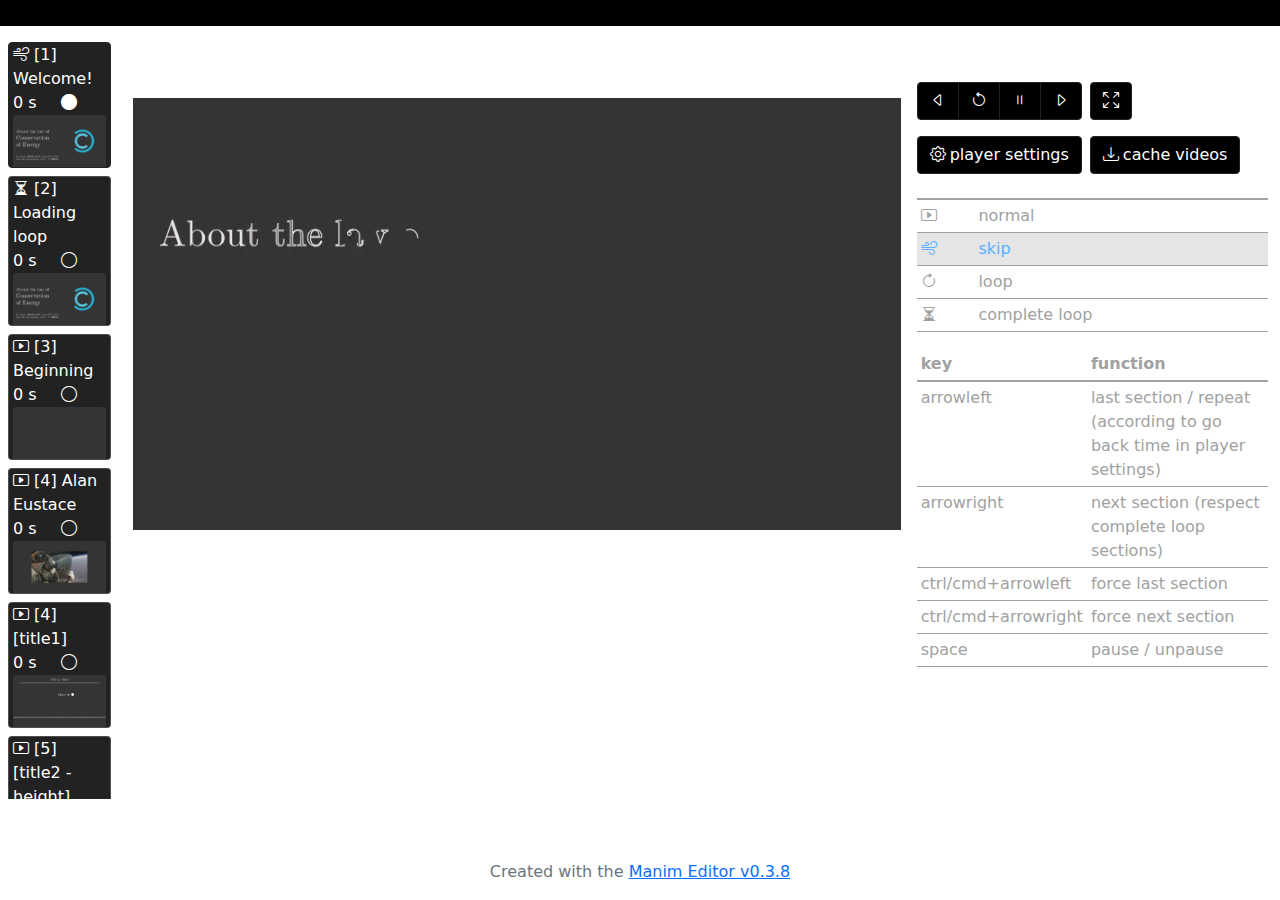
==== commit 3e3ef575: "Update index.html" ====
--- a/EURO1/index.html
+++ b/EURO1/index.html
@@ -19,12 +19,6 @@
             
         </div>
     </nav>
-    <div class="container">
-        <div id="flashes">
-            
-        </div>
-        
-    </div>
 
     <div class="container-fluid">
         
@@ -497,4 +491,4 @@
 <script src="webpack/edit_project.js"></script>
 
 </body>
-</html>+</html>
--- a/EURO1/webpack/base.css
+++ b/EURO1/webpack/base.css
@@ -1,7 +1,7 @@
 @font-face {
   font-family: "bootstrap-icons";
   src: url(2b56e79ae5013246de29.woff2?30af91bf14e37666a085fb8a161ff36d) format("woff2"),
-url(38c4d2499557ae0379fd.woff?30af91bf14e37666a085fb8a161ff36d) format("woff");
+    url(38c4d2499557ae0379fd.woff?30af91bf14e37666a085fb8a161ff36d) format("woff");
 }
 
 .bi::before,
@@ -19,1545 +19,18226 @@
   -moz-osx-font-smoothing: grayscale;
 }
 
-.bi-123::before { content: "\f67f"; }
-.bi-alarm-fill::before { content: "\f101"; }
-.bi-alarm::before { content: "\f102"; }
-.bi-align-bottom::before { content: "\f103"; }
-.bi-align-center::before { content: "\f104"; }
-.bi-align-end::before { content: "\f105"; }
-.bi-align-middle::before { content: "\f106"; }
-.bi-align-start::before { content: "\f107"; }
-.bi-align-top::before { content: "\f108"; }
-.bi-alt::before { content: "\f109"; }
-.bi-app-indicator::before { content: "\f10a"; }
-.bi-app::before { content: "\f10b"; }
-.bi-archive-fill::before { content: "\f10c"; }
-.bi-archive::before { content: "\f10d"; }
-.bi-arrow-90deg-down::before { content: "\f10e"; }
-.bi-arrow-90deg-left::before { content: "\f10f"; }
-.bi-arrow-90deg-right::before { content: "\f110"; }
-.bi-arrow-90deg-up::before { content: "\f111"; }
-.bi-arrow-bar-down::before { content: "\f112"; }
-.bi-arrow-bar-left::before { content: "\f113"; }
-.bi-arrow-bar-right::before { content: "\f114"; }
-.bi-arrow-bar-up::before { content: "\f115"; }
-.bi-arrow-clockwise::before { content: "\f116"; }
-.bi-arrow-counterclockwise::before { content: "\f117"; }
-.bi-arrow-down-circle-fill::before { content: "\f118"; }
-.bi-arrow-down-circle::before { content: "\f119"; }
-.bi-arrow-down-left-circle-fill::before { content: "\f11a"; }
-.bi-arrow-down-left-circle::before { content: "\f11b"; }
-.bi-arrow-down-left-square-fill::before { content: "\f11c"; }
-.bi-arrow-down-left-square::before { content: "\f11d"; }
-.bi-arrow-down-left::before { content: "\f11e"; }
-.bi-arrow-down-right-circle-fill::before { content: "\f11f"; }
-.bi-arrow-down-right-circle::before { content: "\f120"; }
-.bi-arrow-down-right-square-fill::before { content: "\f121"; }
-.bi-arrow-down-right-square::before { content: "\f122"; }
-.bi-arrow-down-right::before { content: "\f123"; }
-.bi-arrow-down-short::before { content: "\f124"; }
-.bi-arrow-down-square-fill::before { content: "\f125"; }
-.bi-arrow-down-square::before { content: "\f126"; }
-.bi-arrow-down-up::before { content: "\f127"; }
-.bi-arrow-down::before { content: "\f128"; }
-.bi-arrow-left-circle-fill::before { content: "\f129"; }
-.bi-arrow-left-circle::before { content: "\f12a"; }
-.bi-arrow-left-right::before { content: "\f12b"; }
-.bi-arrow-left-short::before { content: "\f12c"; }
-.bi-arrow-left-square-fill::before { content: "\f12d"; }
-.bi-arrow-left-square::before { content: "\f12e"; }
-.bi-arrow-left::before { content: "\f12f"; }
-.bi-arrow-repeat::before { content: "\f130"; }
-.bi-arrow-return-left::before { content: "\f131"; }
-.bi-arrow-return-right::before { content: "\f132"; }
-.bi-arrow-right-circle-fill::before { content: "\f133"; }
-.bi-arrow-right-circle::before { content: "\f134"; }
-.bi-arrow-right-short::before { content: "\f135"; }
-.bi-arrow-right-square-fill::before { content: "\f136"; }
-.bi-arrow-right-square::before { content: "\f137"; }
-.bi-arrow-right::before { content: "\f138"; }
-.bi-arrow-up-circle-fill::before { content: "\f139"; }
-.bi-arrow-up-circle::before { content: "\f13a"; }
-.bi-arrow-up-left-circle-fill::before { content: "\f13b"; }
-.bi-arrow-up-left-circle::before { content: "\f13c"; }
-.bi-arrow-up-left-square-fill::before { content: "\f13d"; }
-.bi-arrow-up-left-square::before { content: "\f13e"; }
-.bi-arrow-up-left::before { content: "\f13f"; }
-.bi-arrow-up-right-circle-fill::before { content: "\f140"; }
-.bi-arrow-up-right-circle::before { content: "\f141"; }
-.bi-arrow-up-right-square-fill::before { content: "\f142"; }
-.bi-arrow-up-right-square::before { content: "\f143"; }
-.bi-arrow-up-right::before { content: "\f144"; }
-.bi-arrow-up-short::before { content: "\f145"; }
-.bi-arrow-up-square-fill::before { content: "\f146"; }
-.bi-arrow-up-square::before { content: "\f147"; }
-.bi-arrow-up::before { content: "\f148"; }
-.bi-arrows-angle-contract::before { content: "\f149"; }
-.bi-arrows-angle-expand::before { content: "\f14a"; }
-.bi-arrows-collapse::before { content: "\f14b"; }
-.bi-arrows-expand::before { content: "\f14c"; }
-.bi-arrows-fullscreen::before { content: "\f14d"; }
-.bi-arrows-move::before { content: "\f14e"; }
-.bi-aspect-ratio-fill::before { content: "\f14f"; }
-.bi-aspect-ratio::before { content: "\f150"; }
-.bi-asterisk::before { content: "\f151"; }
-.bi-at::before { content: "\f152"; }
-.bi-award-fill::before { content: "\f153"; }
-.bi-award::before { content: "\f154"; }
-.bi-back::before { content: "\f155"; }
-.bi-backspace-fill::before { content: "\f156"; }
-.bi-backspace-reverse-fill::before { content: "\f157"; }
-.bi-backspace-reverse::before { content: "\f158"; }
-.bi-backspace::before { content: "\f159"; }
-.bi-badge-3d-fill::before { content: "\f15a"; }
-.bi-badge-3d::before { content: "\f15b"; }
-.bi-badge-4k-fill::before { content: "\f15c"; }
-.bi-badge-4k::before { content: "\f15d"; }
-.bi-badge-8k-fill::before { content: "\f15e"; }
-.bi-badge-8k::before { content: "\f15f"; }
-.bi-badge-ad-fill::before { content: "\f160"; }
-.bi-badge-ad::before { content: "\f161"; }
-.bi-badge-ar-fill::before { content: "\f162"; }
-.bi-badge-ar::before { content: "\f163"; }
-.bi-badge-cc-fill::before { content: "\f164"; }
-.bi-badge-cc::before { content: "\f165"; }
-.bi-badge-hd-fill::before { content: "\f166"; }
-.bi-badge-hd::before { content: "\f167"; }
-.bi-badge-tm-fill::before { content: "\f168"; }
-.bi-badge-tm::before { content: "\f169"; }
-.bi-badge-vo-fill::before { content: "\f16a"; }
-.bi-badge-vo::before { content: "\f16b"; }
-.bi-badge-vr-fill::before { content: "\f16c"; }
-.bi-badge-vr::before { content: "\f16d"; }
-.bi-badge-wc-fill::before { content: "\f16e"; }
-.bi-badge-wc::before { content: "\f16f"; }
-.bi-bag-check-fill::before { content: "\f170"; }
-.bi-bag-check::before { content: "\f171"; }
-.bi-bag-dash-fill::before { content: "\f172"; }
-.bi-bag-dash::before { content: "\f173"; }
-.bi-bag-fill::before { content: "\f174"; }
-.bi-bag-plus-fill::before { content: "\f175"; }
-.bi-bag-plus::before { content: "\f176"; }
-.bi-bag-x-fill::before { content: "\f177"; }
-.bi-bag-x::before { content: "\f178"; }
-.bi-bag::before { content: "\f179"; }
-.bi-bar-chart-fill::before { content: "\f17a"; }
-.bi-bar-chart-line-fill::before { content: "\f17b"; }
-.bi-bar-chart-line::before { content: "\f17c"; }
-.bi-bar-chart-steps::before { content: "\f17d"; }
-.bi-bar-chart::before { content: "\f17e"; }
-.bi-basket-fill::before { content: "\f17f"; }
-.bi-basket::before { content: "\f180"; }
-.bi-basket2-fill::before { content: "\f181"; }
-.bi-basket2::before { content: "\f182"; }
-.bi-basket3-fill::before { content: "\f183"; }
-.bi-basket3::before { content: "\f184"; }
-.bi-battery-charging::before { content: "\f185"; }
-.bi-battery-full::before { content: "\f186"; }
-.bi-battery-half::before { content: "\f187"; }
-.bi-battery::before { content: "\f188"; }
-.bi-bell-fill::before { content: "\f189"; }
-.bi-bell::before { content: "\f18a"; }
-.bi-bezier::before { content: "\f18b"; }
-.bi-bezier2::before { content: "\f18c"; }
-.bi-bicycle::before { content: "\f18d"; }
-.bi-binoculars-fill::before { content: "\f18e"; }
-.bi-binoculars::before { content: "\f18f"; }
-.bi-blockquote-left::before { content: "\f190"; }
-.bi-blockquote-right::before { content: "\f191"; }
-.bi-book-fill::before { content: "\f192"; }
-.bi-book-half::before { content: "\f193"; }
-.bi-book::before { content: "\f194"; }
-.bi-bookmark-check-fill::before { content: "\f195"; }
-.bi-bookmark-check::before { content: "\f196"; }
-.bi-bookmark-dash-fill::before { content: "\f197"; }
-.bi-bookmark-dash::before { content: "\f198"; }
-.bi-bookmark-fill::before { content: "\f199"; }
-.bi-bookmark-heart-fill::before { content: "\f19a"; }
-.bi-bookmark-heart::before { content: "\f19b"; }
-.bi-bookmark-plus-fill::before { content: "\f19c"; }
-.bi-bookmark-plus::before { content: "\f19d"; }
-.bi-bookmark-star-fill::before { content: "\f19e"; }
-.bi-bookmark-star::before { content: "\f19f"; }
-.bi-bookmark-x-fill::before { content: "\f1a0"; }
-.bi-bookmark-x::before { content: "\f1a1"; }
-.bi-bookmark::before { content: "\f1a2"; }
-.bi-bookmarks-fill::before { content: "\f1a3"; }
-.bi-bookmarks::before { content: "\f1a4"; }
-.bi-bookshelf::before { content: "\f1a5"; }
-.bi-bootstrap-fill::before { content: "\f1a6"; }
-.bi-bootstrap-reboot::before { content: "\f1a7"; }
-.bi-bootstrap::before { content: "\f1a8"; }
-.bi-border-all::before { content: "\f1a9"; }
-.bi-border-bottom::before { content: "\f1aa"; }
-.bi-border-center::before { content: "\f1ab"; }
-.bi-border-inner::before { content: "\f1ac"; }
-.bi-border-left::before { content: "\f1ad"; }
-.bi-border-middle::before { content: "\f1ae"; }
-.bi-border-outer::before { content: "\f1af"; }
-.bi-border-right::before { content: "\f1b0"; }
-.bi-border-style::before { content: "\f1b1"; }
-.bi-border-top::before { content: "\f1b2"; }
-.bi-border-width::before { content: "\f1b3"; }
-.bi-border::before { content: "\f1b4"; }
-.bi-bounding-box-circles::before { content: "\f1b5"; }
-.bi-bounding-box::before { content: "\f1b6"; }
-.bi-box-arrow-down-left::before { content: "\f1b7"; }
-.bi-box-arrow-down-right::before { content: "\f1b8"; }
-.bi-box-arrow-down::before { content: "\f1b9"; }
-.bi-box-arrow-in-down-left::before { content: "\f1ba"; }
-.bi-box-arrow-in-down-right::before { content: "\f1bb"; }
-.bi-box-arrow-in-down::before { content: "\f1bc"; }
-.bi-box-arrow-in-left::before { content: "\f1bd"; }
-.bi-box-arrow-in-right::before { content: "\f1be"; }
-.bi-box-arrow-in-up-left::before { content: "\f1bf"; }
-.bi-box-arrow-in-up-right::before { content: "\f1c0"; }
-.bi-box-arrow-in-up::before { content: "\f1c1"; }
-.bi-box-arrow-left::before { content: "\f1c2"; }
-.bi-box-arrow-right::before { content: "\f1c3"; }
-.bi-box-arrow-up-left::before { content: "\f1c4"; }
-.bi-box-arrow-up-right::before { content: "\f1c5"; }
-.bi-box-arrow-up::before { content: "\f1c6"; }
-.bi-box-seam::before { content: "\f1c7"; }
-.bi-box::before { content: "\f1c8"; }
-.bi-braces::before { content: "\f1c9"; }
-.bi-bricks::before { content: "\f1ca"; }
-.bi-briefcase-fill::before { content: "\f1cb"; }
-.bi-briefcase::before { content: "\f1cc"; }
-.bi-brightness-alt-high-fill::before { content: "\f1cd"; }
-.bi-brightness-alt-high::before { content: "\f1ce"; }
-.bi-brightness-alt-low-fill::before { content: "\f1cf"; }
-.bi-brightness-alt-low::before { content: "\f1d0"; }
-.bi-brightness-high-fill::before { content: "\f1d1"; }
-.bi-brightness-high::before { content: "\f1d2"; }
-.bi-brightness-low-fill::before { content: "\f1d3"; }
-.bi-brightness-low::before { content: "\f1d4"; }
-.bi-broadcast-pin::before { content: "\f1d5"; }
-.bi-broadcast::before { content: "\f1d6"; }
-.bi-brush-fill::before { content: "\f1d7"; }
-.bi-brush::before { content: "\f1d8"; }
-.bi-bucket-fill::before { content: "\f1d9"; }
-.bi-bucket::before { content: "\f1da"; }
-.bi-bug-fill::before { content: "\f1db"; }
-.bi-bug::before { content: "\f1dc"; }
-.bi-building::before { content: "\f1dd"; }
-.bi-bullseye::before { content: "\f1de"; }
-.bi-calculator-fill::before { content: "\f1df"; }
-.bi-calculator::before { content: "\f1e0"; }
-.bi-calendar-check-fill::before { content: "\f1e1"; }
-.bi-calendar-check::before { content: "\f1e2"; }
-.bi-calendar-date-fill::before { content: "\f1e3"; }
-.bi-calendar-date::before { content: "\f1e4"; }
-.bi-calendar-day-fill::before { content: "\f1e5"; }
-.bi-calendar-day::before { content: "\f1e6"; }
-.bi-calendar-event-fill::before { content: "\f1e7"; }
-.bi-calendar-event::before { content: "\f1e8"; }
-.bi-calendar-fill::before { content: "\f1e9"; }
-.bi-calendar-minus-fill::before { content: "\f1ea"; }
-.bi-calendar-minus::before { content: "\f1eb"; }
-.bi-calendar-month-fill::before { content: "\f1ec"; }
-.bi-calendar-month::before { content: "\f1ed"; }
-.bi-calendar-plus-fill::before { content: "\f1ee"; }
-.bi-calendar-plus::before { content: "\f1ef"; }
-.bi-calendar-range-fill::before { content: "\f1f0"; }
-.bi-calendar-range::before { content: "\f1f1"; }
-.bi-calendar-week-fill::before { content: "\f1f2"; }
-.bi-calendar-week::before { content: "\f1f3"; }
-.bi-calendar-x-fill::before { content: "\f1f4"; }
-.bi-calendar-x::before { content: "\f1f5"; }
-.bi-calendar::before { content: "\f1f6"; }
-.bi-calendar2-check-fill::before { content: "\f1f7"; }
-.bi-calendar2-check::before { content: "\f1f8"; }
-.bi-calendar2-date-fill::before { content: "\f1f9"; }
-.bi-calendar2-date::before { content: "\f1fa"; }
-.bi-calendar2-day-fill::before { content: "\f1fb"; }
-.bi-calendar2-day::before { content: "\f1fc"; }
-.bi-calendar2-event-fill::before { content: "\f1fd"; }
-.bi-calendar2-event::before { content: "\f1fe"; }
-.bi-calendar2-fill::before { content: "\f1ff"; }
-.bi-calendar2-minus-fill::before { content: "\f200"; }
-.bi-calendar2-minus::before { content: "\f201"; }
-.bi-calendar2-month-fill::before { content: "\f202"; }
-.bi-calendar2-month::before { content: "\f203"; }
-.bi-calendar2-plus-fill::before { content: "\f204"; }
-.bi-calendar2-plus::before { content: "\f205"; }
-.bi-calendar2-range-fill::before { content: "\f206"; }
-.bi-calendar2-range::before { content: "\f207"; }
-.bi-calendar2-week-fill::before { content: "\f208"; }
-.bi-calendar2-week::before { content: "\f209"; }
-.bi-calendar2-x-fill::before { content: "\f20a"; }
-.bi-calendar2-x::before { content: "\f20b"; }
-.bi-calendar2::before { content: "\f20c"; }
-.bi-calendar3-event-fill::before { content: "\f20d"; }
-.bi-calendar3-event::before { content: "\f20e"; }
-.bi-calendar3-fill::before { content: "\f20f"; }
-.bi-calendar3-range-fill::before { content: "\f210"; }
-.bi-calendar3-range::before { content: "\f211"; }
-.bi-calendar3-week-fill::before { content: "\f212"; }
-.bi-calendar3-week::before { content: "\f213"; }
-.bi-calendar3::before { content: "\f214"; }
-.bi-calendar4-event::before { content: "\f215"; }
-.bi-calendar4-range::before { content: "\f216"; }
-.bi-calendar4-week::before { content: "\f217"; }
-.bi-calendar4::before { content: "\f218"; }
-.bi-camera-fill::before { content: "\f219"; }
-.bi-camera-reels-fill::before { content: "\f21a"; }
-.bi-camera-reels::before { content: "\f21b"; }
-.bi-camera-video-fill::before { content: "\f21c"; }
-.bi-camera-video-off-fill::before { content: "\f21d"; }
-.bi-camera-video-off::before { content: "\f21e"; }
-.bi-camera-video::before { content: "\f21f"; }
-.bi-camera::before { content: "\f220"; }
-.bi-camera2::before { content: "\f221"; }
-.bi-capslock-fill::before { content: "\f222"; }
-.bi-capslock::before { content: "\f223"; }
-.bi-card-checklist::before { content: "\f224"; }
-.bi-card-heading::before { content: "\f225"; }
-.bi-card-image::before { content: "\f226"; }
-.bi-card-list::before { content: "\f227"; }
-.bi-card-text::before { content: "\f228"; }
-.bi-caret-down-fill::before { content: "\f229"; }
-.bi-caret-down-square-fill::before { content: "\f22a"; }
-.bi-caret-down-square::before { content: "\f22b"; }
-.bi-caret-down::before { content: "\f22c"; }
-.bi-caret-left-fill::before { content: "\f22d"; }
-.bi-caret-left-square-fill::before { content: "\f22e"; }
-.bi-caret-left-square::before { content: "\f22f"; }
-.bi-caret-left::before { content: "\f230"; }
-.bi-caret-right-fill::before { content: "\f231"; }
-.bi-caret-right-square-fill::before { content: "\f232"; }
-.bi-caret-right-square::before { content: "\f233"; }
-.bi-caret-right::before { content: "\f234"; }
-.bi-caret-up-fill::before { content: "\f235"; }
-.bi-caret-up-square-fill::before { content: "\f236"; }
-.bi-caret-up-square::before { content: "\f237"; }
-.bi-caret-up::before { content: "\f238"; }
-.bi-cart-check-fill::before { content: "\f239"; }
-.bi-cart-check::before { content: "\f23a"; }
-.bi-cart-dash-fill::before { content: "\f23b"; }
-.bi-cart-dash::before { content: "\f23c"; }
-.bi-cart-fill::before { content: "\f23d"; }
-.bi-cart-plus-fill::before { content: "\f23e"; }
-.bi-cart-plus::before { content: "\f23f"; }
-.bi-cart-x-fill::before { content: "\f240"; }
-.bi-cart-x::before { content: "\f241"; }
-.bi-cart::before { content: "\f242"; }
-.bi-cart2::before { content: "\f243"; }
-.bi-cart3::before { content: "\f244"; }
-.bi-cart4::before { content: "\f245"; }
-.bi-cash-stack::before { content: "\f246"; }
-.bi-cash::before { content: "\f247"; }
-.bi-cast::before { content: "\f248"; }
-.bi-chat-dots-fill::before { content: "\f249"; }
-.bi-chat-dots::before { content: "\f24a"; }
-.bi-chat-fill::before { content: "\f24b"; }
-.bi-chat-left-dots-fill::before { content: "\f24c"; }
-.bi-chat-left-dots::before { content: "\f24d"; }
-.bi-chat-left-fill::before { content: "\f24e"; }
-.bi-chat-left-quote-fill::before { content: "\f24f"; }
-.bi-chat-left-quote::before { content: "\f250"; }
-.bi-chat-left-text-fill::before { content: "\f251"; }
-.bi-chat-left-text::before { content: "\f252"; }
-.bi-chat-left::before { content: "\f253"; }
-.bi-chat-quote-fill::before { content: "\f254"; }
-.bi-chat-quote::before { content: "\f255"; }
-.bi-chat-right-dots-fill::before { content: "\f256"; }
-.bi-chat-right-dots::before { content: "\f257"; }
-.bi-chat-right-fill::before { content: "\f258"; }
-.bi-chat-right-quote-fill::before { content: "\f259"; }
-.bi-chat-right-quote::before { content: "\f25a"; }
-.bi-chat-right-text-fill::before { content: "\f25b"; }
-.bi-chat-right-text::before { content: "\f25c"; }
-.bi-chat-right::before { content: "\f25d"; }
-.bi-chat-square-dots-fill::before { content: "\f25e"; }
-.bi-chat-square-dots::before { content: "\f25f"; }
-.bi-chat-square-fill::before { content: "\f260"; }
-.bi-chat-square-quote-fill::before { content: "\f261"; }
-.bi-chat-square-quote::before { content: "\f262"; }
-.bi-chat-square-text-fill::before { content: "\f263"; }
-.bi-chat-square-text::before { content: "\f264"; }
-.bi-chat-square::before { content: "\f265"; }
-.bi-chat-text-fill::before { content: "\f266"; }
-.bi-chat-text::before { content: "\f267"; }
-.bi-chat::before { content: "\f268"; }
-.bi-check-all::before { content: "\f269"; }
-.bi-check-circle-fill::before { content: "\f26a"; }
-.bi-check-circle::before { content: "\f26b"; }
-.bi-check-square-fill::before { content: "\f26c"; }
-.bi-check-square::before { content: "\f26d"; }
-.bi-check::before { content: "\f26e"; }
-.bi-check2-all::before { content: "\f26f"; }
-.bi-check2-circle::before { content: "\f270"; }
-.bi-check2-square::before { content: "\f271"; }
-.bi-check2::before { content: "\f272"; }
-.bi-chevron-bar-contract::before { content: "\f273"; }
-.bi-chevron-bar-down::before { content: "\f274"; }
-.bi-chevron-bar-expand::before { content: "\f275"; }
-.bi-chevron-bar-left::before { content: "\f276"; }
-.bi-chevron-bar-right::before { content: "\f277"; }
-.bi-chevron-bar-up::before { content: "\f278"; }
-.bi-chevron-compact-down::before { content: "\f279"; }
-.bi-chevron-compact-left::before { content: "\f27a"; }
-.bi-chevron-compact-right::before { content: "\f27b"; }
-.bi-chevron-compact-up::before { content: "\f27c"; }
-.bi-chevron-contract::before { content: "\f27d"; }
-.bi-chevron-double-down::before { content: "\f27e"; }
-.bi-chevron-double-left::before { content: "\f27f"; }
-.bi-chevron-double-right::before { content: "\f280"; }
-.bi-chevron-double-up::before { content: "\f281"; }
-.bi-chevron-down::before { content: "\f282"; }
-.bi-chevron-expand::before { content: "\f283"; }
-.bi-chevron-left::before { content: "\f284"; }
-.bi-chevron-right::before { content: "\f285"; }
-.bi-chevron-up::before { content: "\f286"; }
-.bi-circle-fill::before { content: "\f287"; }
-.bi-circle-half::before { content: "\f288"; }
-.bi-circle-square::before { content: "\f289"; }
-.bi-circle::before { content: "\f28a"; }
-.bi-clipboard-check::before { content: "\f28b"; }
-.bi-clipboard-data::before { content: "\f28c"; }
-.bi-clipboard-minus::before { content: "\f28d"; }
-.bi-clipboard-plus::before { content: "\f28e"; }
-.bi-clipboard-x::before { content: "\f28f"; }
-.bi-clipboard::before { content: "\f290"; }
-.bi-clock-fill::before { content: "\f291"; }
-.bi-clock-history::before { content: "\f292"; }
-.bi-clock::before { content: "\f293"; }
-.bi-cloud-arrow-down-fill::before { content: "\f294"; }
-.bi-cloud-arrow-down::before { content: "\f295"; }
-.bi-cloud-arrow-up-fill::before { content: "\f296"; }
-.bi-cloud-arrow-up::before { content: "\f297"; }
-.bi-cloud-check-fill::before { content: "\f298"; }
-.bi-cloud-check::before { content: "\f299"; }
-.bi-cloud-download-fill::before { content: "\f29a"; }
-.bi-cloud-download::before { content: "\f29b"; }
-.bi-cloud-drizzle-fill::before { content: "\f29c"; }
-.bi-cloud-drizzle::before { content: "\f29d"; }
-.bi-cloud-fill::before { content: "\f29e"; }
-.bi-cloud-fog-fill::before { content: "\f29f"; }
-.bi-cloud-fog::before { content: "\f2a0"; }
-.bi-cloud-fog2-fill::before { content: "\f2a1"; }
-.bi-cloud-fog2::before { content: "\f2a2"; }
-.bi-cloud-hail-fill::before { content: "\f2a3"; }
-.bi-cloud-hail::before { content: "\f2a4"; }
-.bi-cloud-haze-1::before { content: "\f2a5"; }
-.bi-cloud-haze-fill::before { content: "\f2a6"; }
-.bi-cloud-haze::before { content: "\f2a7"; }
-.bi-cloud-haze2-fill::before { content: "\f2a8"; }
-.bi-cloud-lightning-fill::before { content: "\f2a9"; }
-.bi-cloud-lightning-rain-fill::before { content: "\f2aa"; }
-.bi-cloud-lightning-rain::before { content: "\f2ab"; }
-.bi-cloud-lightning::before { content: "\f2ac"; }
-.bi-cloud-minus-fill::before { content: "\f2ad"; }
-.bi-cloud-minus::before { content: "\f2ae"; }
-.bi-cloud-moon-fill::before { content: "\f2af"; }
-.bi-cloud-moon::before { content: "\f2b0"; }
-.bi-cloud-plus-fill::before { content: "\f2b1"; }
-.bi-cloud-plus::before { content: "\f2b2"; }
-.bi-cloud-rain-fill::before { content: "\f2b3"; }
-.bi-cloud-rain-heavy-fill::before { content: "\f2b4"; }
-.bi-cloud-rain-heavy::before { content: "\f2b5"; }
-.bi-cloud-rain::before { content: "\f2b6"; }
-.bi-cloud-slash-fill::before { content: "\f2b7"; }
-.bi-cloud-slash::before { content: "\f2b8"; }
-.bi-cloud-sleet-fill::before { content: "\f2b9"; }
-.bi-cloud-sleet::before { content: "\f2ba"; }
-.bi-cloud-snow-fill::before { content: "\f2bb"; }
-.bi-cloud-snow::before { content: "\f2bc"; }
-.bi-cloud-sun-fill::before { content: "\f2bd"; }
-.bi-cloud-sun::before { content: "\f2be"; }
-.bi-cloud-upload-fill::before { content: "\f2bf"; }
-.bi-cloud-upload::before { content: "\f2c0"; }
-.bi-cloud::before { content: "\f2c1"; }
-.bi-clouds-fill::before { content: "\f2c2"; }
-.bi-clouds::before { content: "\f2c3"; }
-.bi-cloudy-fill::before { content: "\f2c4"; }
-.bi-cloudy::before { content: "\f2c5"; }
-.bi-code-slash::before { content: "\f2c6"; }
-.bi-code-square::before { content: "\f2c7"; }
-.bi-code::before { content: "\f2c8"; }
-.bi-collection-fill::before { content: "\f2c9"; }
-.bi-collection-play-fill::before { content: "\f2ca"; }
-.bi-collection-play::before { content: "\f2cb"; }
-.bi-collection::before { content: "\f2cc"; }
-.bi-columns-gap::before { content: "\f2cd"; }
-.bi-columns::before { content: "\f2ce"; }
-.bi-command::before { content: "\f2cf"; }
-.bi-compass-fill::before { content: "\f2d0"; }
-.bi-compass::before { content: "\f2d1"; }
-.bi-cone-striped::before { content: "\f2d2"; }
-.bi-cone::before { content: "\f2d3"; }
-.bi-controller::before { content: "\f2d4"; }
-.bi-cpu-fill::before { content: "\f2d5"; }
-.bi-cpu::before { content: "\f2d6"; }
-.bi-credit-card-2-back-fill::before { content: "\f2d7"; }
-.bi-credit-card-2-back::before { content: "\f2d8"; }
-.bi-credit-card-2-front-fill::before { content: "\f2d9"; }
-.bi-credit-card-2-front::before { content: "\f2da"; }
-.bi-credit-card-fill::before { content: "\f2db"; }
-.bi-credit-card::before { content: "\f2dc"; }
-.bi-crop::before { content: "\f2dd"; }
-.bi-cup-fill::before { content: "\f2de"; }
-.bi-cup-straw::before { content: "\f2df"; }
-.bi-cup::before { content: "\f2e0"; }
-.bi-cursor-fill::before { content: "\f2e1"; }
-.bi-cursor-text::before { content: "\f2e2"; }
-.bi-cursor::before { content: "\f2e3"; }
-.bi-dash-circle-dotted::before { content: "\f2e4"; }
-.bi-dash-circle-fill::before { content: "\f2e5"; }
-.bi-dash-circle::before { content: "\f2e6"; }
-.bi-dash-square-dotted::before { content: "\f2e7"; }
-.bi-dash-square-fill::before { content: "\f2e8"; }
-.bi-dash-square::before { content: "\f2e9"; }
-.bi-dash::before { content: "\f2ea"; }
-.bi-diagram-2-fill::before { content: "\f2eb"; }
-.bi-diagram-2::before { content: "\f2ec"; }
-.bi-diagram-3-fill::before { content: "\f2ed"; }
-.bi-diagram-3::before { content: "\f2ee"; }
-.bi-diamond-fill::before { content: "\f2ef"; }
-.bi-diamond-half::before { content: "\f2f0"; }
-.bi-diamond::before { content: "\f2f1"; }
-.bi-dice-1-fill::before { content: "\f2f2"; }
-.bi-dice-1::before { content: "\f2f3"; }
-.bi-dice-2-fill::before { content: "\f2f4"; }
-.bi-dice-2::before { content: "\f2f5"; }
-.bi-dice-3-fill::before { content: "\f2f6"; }
-.bi-dice-3::before { content: "\f2f7"; }
-.bi-dice-4-fill::before { content: "\f2f8"; }
-.bi-dice-4::before { content: "\f2f9"; }
-.bi-dice-5-fill::before { content: "\f2fa"; }
-.bi-dice-5::before { content: "\f2fb"; }
-.bi-dice-6-fill::before { content: "\f2fc"; }
-.bi-dice-6::before { content: "\f2fd"; }
-.bi-disc-fill::before { content: "\f2fe"; }
-.bi-disc::before { content: "\f2ff"; }
-.bi-discord::before { content: "\f300"; }
-.bi-display-fill::before { content: "\f301"; }
-.bi-display::before { content: "\f302"; }
-.bi-distribute-horizontal::before { content: "\f303"; }
-.bi-distribute-vertical::before { content: "\f304"; }
-.bi-door-closed-fill::before { content: "\f305"; }
-.bi-door-closed::before { content: "\f306"; }
-.bi-door-open-fill::before { content: "\f307"; }
-.bi-door-open::before { content: "\f308"; }
-.bi-dot::before { content: "\f309"; }
-.bi-download::before { content: "\f30a"; }
-.bi-droplet-fill::before { content: "\f30b"; }
-.bi-droplet-half::before { content: "\f30c"; }
-.bi-droplet::before { content: "\f30d"; }
-.bi-earbuds::before { content: "\f30e"; }
-.bi-easel-fill::before { content: "\f30f"; }
-.bi-easel::before { content: "\f310"; }
-.bi-egg-fill::before { content: "\f311"; }
-.bi-egg-fried::before { content: "\f312"; }
-.bi-egg::before { content: "\f313"; }
-.bi-eject-fill::before { content: "\f314"; }
-.bi-eject::before { content: "\f315"; }
-.bi-emoji-angry-fill::before { content: "\f316"; }
-.bi-emoji-angry::before { content: "\f317"; }
-.bi-emoji-dizzy-fill::before { content: "\f318"; }
-.bi-emoji-dizzy::before { content: "\f319"; }
-.bi-emoji-expressionless-fill::before { content: "\f31a"; }
-.bi-emoji-expressionless::before { content: "\f31b"; }
-.bi-emoji-frown-fill::before { content: "\f31c"; }
-.bi-emoji-frown::before { content: "\f31d"; }
-.bi-emoji-heart-eyes-fill::before { content: "\f31e"; }
-.bi-emoji-heart-eyes::before { content: "\f31f"; }
-.bi-emoji-laughing-fill::before { content: "\f320"; }
-.bi-emoji-laughing::before { content: "\f321"; }
-.bi-emoji-neutral-fill::before { content: "\f322"; }
-.bi-emoji-neutral::before { content: "\f323"; }
-.bi-emoji-smile-fill::before { content: "\f324"; }
-.bi-emoji-smile-upside-down-fill::before { content: "\f325"; }
-.bi-emoji-smile-upside-down::before { content: "\f326"; }
-.bi-emoji-smile::before { content: "\f327"; }
-.bi-emoji-sunglasses-fill::before { content: "\f328"; }
-.bi-emoji-sunglasses::before { content: "\f329"; }
-.bi-emoji-wink-fill::before { content: "\f32a"; }
-.bi-emoji-wink::before { content: "\f32b"; }
-.bi-envelope-fill::before { content: "\f32c"; }
-.bi-envelope-open-fill::before { content: "\f32d"; }
-.bi-envelope-open::before { content: "\f32e"; }
-.bi-envelope::before { content: "\f32f"; }
-.bi-eraser-fill::before { content: "\f330"; }
-.bi-eraser::before { content: "\f331"; }
-.bi-exclamation-circle-fill::before { content: "\f332"; }
-.bi-exclamation-circle::before { content: "\f333"; }
-.bi-exclamation-diamond-fill::before { content: "\f334"; }
-.bi-exclamation-diamond::before { content: "\f335"; }
-.bi-exclamation-octagon-fill::before { content: "\f336"; }
-.bi-exclamation-octagon::before { content: "\f337"; }
-.bi-exclamation-square-fill::before { content: "\f338"; }
-.bi-exclamation-square::before { content: "\f339"; }
-.bi-exclamation-triangle-fill::before { content: "\f33a"; }
-.bi-exclamation-triangle::before { content: "\f33b"; }
-.bi-exclamation::before { content: "\f33c"; }
-.bi-exclude::before { content: "\f33d"; }
-.bi-eye-fill::before { content: "\f33e"; }
-.bi-eye-slash-fill::before { content: "\f33f"; }
-.bi-eye-slash::before { content: "\f340"; }
-.bi-eye::before { content: "\f341"; }
-.bi-eyedropper::before { content: "\f342"; }
-.bi-eyeglasses::before { content: "\f343"; }
-.bi-facebook::before { content: "\f344"; }
-.bi-file-arrow-down-fill::before { content: "\f345"; }
-.bi-file-arrow-down::before { content: "\f346"; }
-.bi-file-arrow-up-fill::before { content: "\f347"; }
-.bi-file-arrow-up::before { content: "\f348"; }
-.bi-file-bar-graph-fill::before { content: "\f349"; }
-.bi-file-bar-graph::before { content: "\f34a"; }
-.bi-file-binary-fill::before { content: "\f34b"; }
-.bi-file-binary::before { content: "\f34c"; }
-.bi-file-break-fill::before { content: "\f34d"; }
-.bi-file-break::before { content: "\f34e"; }
-.bi-file-check-fill::before { content: "\f34f"; }
-.bi-file-check::before { content: "\f350"; }
-.bi-file-code-fill::before { content: "\f351"; }
-.bi-file-code::before { content: "\f352"; }
-.bi-file-diff-fill::before { content: "\f353"; }
-.bi-file-diff::before { content: "\f354"; }
-.bi-file-earmark-arrow-down-fill::before { content: "\f355"; }
-.bi-file-earmark-arrow-down::before { content: "\f356"; }
-.bi-file-earmark-arrow-up-fill::before { content: "\f357"; }
-.bi-file-earmark-arrow-up::before { content: "\f358"; }
-.bi-file-earmark-bar-graph-fill::before { content: "\f359"; }
-.bi-file-earmark-bar-graph::before { content: "\f35a"; }
-.bi-file-earmark-binary-fill::before { content: "\f35b"; }
-.bi-file-earmark-binary::before { content: "\f35c"; }
-.bi-file-earmark-break-fill::before { content: "\f35d"; }
-.bi-file-earmark-break::before { content: "\f35e"; }
-.bi-file-earmark-check-fill::before { content: "\f35f"; }
-.bi-file-earmark-check::before { content: "\f360"; }
-.bi-file-earmark-code-fill::before { content: "\f361"; }
-.bi-file-earmark-code::before { content: "\f362"; }
-.bi-file-earmark-diff-fill::before { content: "\f363"; }
-.bi-file-earmark-diff::before { content: "\f364"; }
-.bi-file-earmark-easel-fill::before { content: "\f365"; }
-.bi-file-earmark-easel::before { content: "\f366"; }
-.bi-file-earmark-excel-fill::before { content: "\f367"; }
-.bi-file-earmark-excel::before { content: "\f368"; }
-.bi-file-earmark-fill::before { content: "\f369"; }
-.bi-file-earmark-font-fill::before { content: "\f36a"; }
-.bi-file-earmark-font::before { content: "\f36b"; }
-.bi-file-earmark-image-fill::before { content: "\f36c"; }
-.bi-file-earmark-image::before { content: "\f36d"; }
-.bi-file-earmark-lock-fill::before { content: "\f36e"; }
-.bi-file-earmark-lock::before { content: "\f36f"; }
-.bi-file-earmark-lock2-fill::before { content: "\f370"; }
-.bi-file-earmark-lock2::before { content: "\f371"; }
-.bi-file-earmark-medical-fill::before { content: "\f372"; }
-.bi-file-earmark-medical::before { content: "\f373"; }
-.bi-file-earmark-minus-fill::before { content: "\f374"; }
-.bi-file-earmark-minus::before { content: "\f375"; }
-.bi-file-earmark-music-fill::before { content: "\f376"; }
-.bi-file-earmark-music::before { content: "\f377"; }
-.bi-file-earmark-person-fill::before { content: "\f378"; }
-.bi-file-earmark-person::before { content: "\f379"; }
-.bi-file-earmark-play-fill::before { content: "\f37a"; }
-.bi-file-earmark-play::before { content: "\f37b"; }
-.bi-file-earmark-plus-fill::before { content: "\f37c"; }
-.bi-file-earmark-plus::before { content: "\f37d"; }
-.bi-file-earmark-post-fill::before { content: "\f37e"; }
-.bi-file-earmark-post::before { content: "\f37f"; }
-.bi-file-earmark-ppt-fill::before { content: "\f380"; }
-.bi-file-earmark-ppt::before { content: "\f381"; }
-.bi-file-earmark-richtext-fill::before { content: "\f382"; }
-.bi-file-earmark-richtext::before { content: "\f383"; }
-.bi-file-earmark-ruled-fill::before { content: "\f384"; }
-.bi-file-earmark-ruled::before { content: "\f385"; }
-.bi-file-earmark-slides-fill::before { content: "\f386"; }
-.bi-file-earmark-slides::before { content: "\f387"; }
-.bi-file-earmark-spreadsheet-fill::before { content: "\f388"; }
-.bi-file-earmark-spreadsheet::before { content: "\f389"; }
-.bi-file-earmark-text-fill::before { content: "\f38a"; }
-.bi-file-earmark-text::before { content: "\f38b"; }
-.bi-file-earmark-word-fill::before { content: "\f38c"; }
-.bi-file-earmark-word::before { content: "\f38d"; }
-.bi-file-earmark-x-fill::before { content: "\f38e"; }
-.bi-file-earmark-x::before { content: "\f38f"; }
-.bi-file-earmark-zip-fill::before { content: "\f390"; }
-.bi-file-earmark-zip::before { content: "\f391"; }
-.bi-file-earmark::before { content: "\f392"; }
-.bi-file-easel-fill::before { content: "\f393"; }
-.bi-file-easel::before { content: "\f394"; }
-.bi-file-excel-fill::before { content: "\f395"; }
-.bi-file-excel::before { content: "\f396"; }
-.bi-file-fill::before { content: "\f397"; }
-.bi-file-font-fill::before { content: "\f398"; }
-.bi-file-font::before { content: "\f399"; }
-.bi-file-image-fill::before { content: "\f39a"; }
-.bi-file-image::before { content: "\f39b"; }
-.bi-file-lock-fill::before { content: "\f39c"; }
-.bi-file-lock::before { content: "\f39d"; }
-.bi-file-lock2-fill::before { content: "\f39e"; }
-.bi-file-lock2::before { content: "\f39f"; }
-.bi-file-medical-fill::before { content: "\f3a0"; }
-.bi-file-medical::before { content: "\f3a1"; }
-.bi-file-minus-fill::before { content: "\f3a2"; }
-.bi-file-minus::before { content: "\f3a3"; }
-.bi-file-music-fill::before { content: "\f3a4"; }
-.bi-file-music::before { content: "\f3a5"; }
-.bi-file-person-fill::before { content: "\f3a6"; }
-.bi-file-person::before { content: "\f3a7"; }
-.bi-file-play-fill::before { content: "\f3a8"; }
-.bi-file-play::before { content: "\f3a9"; }
-.bi-file-plus-fill::before { content: "\f3aa"; }
-.bi-file-plus::before { content: "\f3ab"; }
-.bi-file-post-fill::before { content: "\f3ac"; }
-.bi-file-post::before { content: "\f3ad"; }
-.bi-file-ppt-fill::before { content: "\f3ae"; }
-.bi-file-ppt::before { content: "\f3af"; }
-.bi-file-richtext-fill::before { content: "\f3b0"; }
-.bi-file-richtext::before { content: "\f3b1"; }
-.bi-file-ruled-fill::before { content: "\f3b2"; }
-.bi-file-ruled::before { content: "\f3b3"; }
-.bi-file-slides-fill::before { content: "\f3b4"; }
-.bi-file-slides::before { content: "\f3b5"; }
-.bi-file-spreadsheet-fill::before { content: "\f3b6"; }
-.bi-file-spreadsheet::before { content: "\f3b7"; }
-.bi-file-text-fill::before { content: "\f3b8"; }
-.bi-file-text::before { content: "\f3b9"; }
-.bi-file-word-fill::before { content: "\f3ba"; }
-.bi-file-word::before { content: "\f3bb"; }
-.bi-file-x-fill::before { content: "\f3bc"; }
-.bi-file-x::before { content: "\f3bd"; }
-.bi-file-zip-fill::before { content: "\f3be"; }
-.bi-file-zip::before { content: "\f3bf"; }
-.bi-file::before { content: "\f3c0"; }
-.bi-files-alt::before { content: "\f3c1"; }
-.bi-files::before { content: "\f3c2"; }
-.bi-film::before { content: "\f3c3"; }
-.bi-filter-circle-fill::before { content: "\f3c4"; }
-.bi-filter-circle::before { content: "\f3c5"; }
-.bi-filter-left::before { content: "\f3c6"; }
-.bi-filter-right::before { content: "\f3c7"; }
-.bi-filter-square-fill::before { content: "\f3c8"; }
-.bi-filter-square::before { content: "\f3c9"; }
-.bi-filter::before { content: "\f3ca"; }
-.bi-flag-fill::before { content: "\f3cb"; }
-.bi-flag::before { content: "\f3cc"; }
-.bi-flower1::before { content: "\f3cd"; }
-.bi-flower2::before { content: "\f3ce"; }
-.bi-flower3::before { content: "\f3cf"; }
-.bi-folder-check::before { content: "\f3d0"; }
-.bi-folder-fill::before { content: "\f3d1"; }
-.bi-folder-minus::before { content: "\f3d2"; }
-.bi-folder-plus::before { content: "\f3d3"; }
-.bi-folder-symlink-fill::before { content: "\f3d4"; }
-.bi-folder-symlink::before { content: "\f3d5"; }
-.bi-folder-x::before { content: "\f3d6"; }
-.bi-folder::before { content: "\f3d7"; }
-.bi-folder2-open::before { content: "\f3d8"; }
-.bi-folder2::before { content: "\f3d9"; }
-.bi-fonts::before { content: "\f3da"; }
-.bi-forward-fill::before { content: "\f3db"; }
-.bi-forward::before { content: "\f3dc"; }
-.bi-front::before { content: "\f3dd"; }
-.bi-fullscreen-exit::before { content: "\f3de"; }
-.bi-fullscreen::before { content: "\f3df"; }
-.bi-funnel-fill::before { content: "\f3e0"; }
-.bi-funnel::before { content: "\f3e1"; }
-.bi-gear-fill::before { content: "\f3e2"; }
-.bi-gear-wide-connected::before { content: "\f3e3"; }
-.bi-gear-wide::before { content: "\f3e4"; }
-.bi-gear::before { content: "\f3e5"; }
-.bi-gem::before { content: "\f3e6"; }
-.bi-geo-alt-fill::before { content: "\f3e7"; }
-.bi-geo-alt::before { content: "\f3e8"; }
-.bi-geo-fill::before { content: "\f3e9"; }
-.bi-geo::before { content: "\f3ea"; }
-.bi-gift-fill::before { content: "\f3eb"; }
-.bi-gift::before { content: "\f3ec"; }
-.bi-github::before { content: "\f3ed"; }
-.bi-globe::before { content: "\f3ee"; }
-.bi-globe2::before { content: "\f3ef"; }
-.bi-google::before { content: "\f3f0"; }
-.bi-graph-down::before { content: "\f3f1"; }
-.bi-graph-up::before { content: "\f3f2"; }
-.bi-grid-1x2-fill::before { content: "\f3f3"; }
-.bi-grid-1x2::before { content: "\f3f4"; }
-.bi-grid-3x2-gap-fill::before { content: "\f3f5"; }
-.bi-grid-3x2-gap::before { content: "\f3f6"; }
-.bi-grid-3x2::before { content: "\f3f7"; }
-.bi-grid-3x3-gap-fill::before { content: "\f3f8"; }
-.bi-grid-3x3-gap::before { content: "\f3f9"; }
-.bi-grid-3x3::before { content: "\f3fa"; }
-.bi-grid-fill::before { content: "\f3fb"; }
-.bi-grid::before { content: "\f3fc"; }
-.bi-grip-horizontal::before { content: "\f3fd"; }
-.bi-grip-vertical::before { content: "\f3fe"; }
-.bi-hammer::before { content: "\f3ff"; }
-.bi-hand-index-fill::before { content: "\f400"; }
-.bi-hand-index-thumb-fill::before { content: "\f401"; }
-.bi-hand-index-thumb::before { content: "\f402"; }
-.bi-hand-index::before { content: "\f403"; }
-.bi-hand-thumbs-down-fill::before { content: "\f404"; }
-.bi-hand-thumbs-down::before { content: "\f405"; }
-.bi-hand-thumbs-up-fill::before { content: "\f406"; }
-.bi-hand-thumbs-up::before { content: "\f407"; }
-.bi-handbag-fill::before { content: "\f408"; }
-.bi-handbag::before { content: "\f409"; }
-.bi-hash::before { content: "\f40a"; }
-.bi-hdd-fill::before { content: "\f40b"; }
-.bi-hdd-network-fill::before { content: "\f40c"; }
-.bi-hdd-network::before { content: "\f40d"; }
-.bi-hdd-rack-fill::before { content: "\f40e"; }
-.bi-hdd-rack::before { content: "\f40f"; }
-.bi-hdd-stack-fill::before { content: "\f410"; }
-.bi-hdd-stack::before { content: "\f411"; }
-.bi-hdd::before { content: "\f412"; }
-.bi-headphones::before { content: "\f413"; }
-.bi-headset::before { content: "\f414"; }
-.bi-heart-fill::before { content: "\f415"; }
-.bi-heart-half::before { content: "\f416"; }
-.bi-heart::before { content: "\f417"; }
-.bi-heptagon-fill::before { content: "\f418"; }
-.bi-heptagon-half::before { content: "\f419"; }
-.bi-heptagon::before { content: "\f41a"; }
-.bi-hexagon-fill::before { content: "\f41b"; }
-.bi-hexagon-half::before { content: "\f41c"; }
-.bi-hexagon::before { content: "\f41d"; }
-.bi-hourglass-bottom::before { content: "\f41e"; }
-.bi-hourglass-split::before { content: "\f41f"; }
-.bi-hourglass-top::before { content: "\f420"; }
-.bi-hourglass::before { content: "\f421"; }
-.bi-house-door-fill::before { content: "\f422"; }
-.bi-house-door::before { content: "\f423"; }
-.bi-house-fill::before { content: "\f424"; }
-.bi-house::before { content: "\f425"; }
-.bi-hr::before { content: "\f426"; }
-.bi-hurricane::before { content: "\f427"; }
-.bi-image-alt::before { content: "\f428"; }
-.bi-image-fill::before { content: "\f429"; }
-.bi-image::before { content: "\f42a"; }
-.bi-images::before { content: "\f42b"; }
-.bi-inbox-fill::before { content: "\f42c"; }
-.bi-inbox::before { content: "\f42d"; }
-.bi-inboxes-fill::before { content: "\f42e"; }
-.bi-inboxes::before { content: "\f42f"; }
-.bi-info-circle-fill::before { content: "\f430"; }
-.bi-info-circle::before { content: "\f431"; }
-.bi-info-square-fill::before { content: "\f432"; }
-.bi-info-square::before { content: "\f433"; }
-.bi-info::before { content: "\f434"; }
-.bi-input-cursor-text::before { content: "\f435"; }
-.bi-input-cursor::before { content: "\f436"; }
-.bi-instagram::before { content: "\f437"; }
-.bi-intersect::before { content: "\f438"; }
-.bi-journal-album::before { content: "\f439"; }
-.bi-journal-arrow-down::before { content: "\f43a"; }
-.bi-journal-arrow-up::before { content: "\f43b"; }
-.bi-journal-bookmark-fill::before { content: "\f43c"; }
-.bi-journal-bookmark::before { content: "\f43d"; }
-.bi-journal-check::before { content: "\f43e"; }
-.bi-journal-code::before { content: "\f43f"; }
-.bi-journal-medical::before { content: "\f440"; }
-.bi-journal-minus::before { content: "\f441"; }
-.bi-journal-plus::before { content: "\f442"; }
-.bi-journal-richtext::before { content: "\f443"; }
-.bi-journal-text::before { content: "\f444"; }
-.bi-journal-x::before { content: "\f445"; }
-.bi-journal::before { content: "\f446"; }
-.bi-journals::before { content: "\f447"; }
-.bi-joystick::before { content: "\f448"; }
-.bi-justify-left::before { content: "\f449"; }
-.bi-justify-right::before { content: "\f44a"; }
-.bi-justify::before { content: "\f44b"; }
-.bi-kanban-fill::before { content: "\f44c"; }
-.bi-kanban::before { content: "\f44d"; }
-.bi-key-fill::before { content: "\f44e"; }
-.bi-key::before { content: "\f44f"; }
-.bi-keyboard-fill::before { content: "\f450"; }
-.bi-keyboard::before { content: "\f451"; }
-.bi-ladder::before { content: "\f452"; }
-.bi-lamp-fill::before { content: "\f453"; }
-.bi-lamp::before { content: "\f454"; }
-.bi-laptop-fill::before { content: "\f455"; }
-.bi-laptop::before { content: "\f456"; }
-.bi-layer-backward::before { content: "\f457"; }
-.bi-layer-forward::before { content: "\f458"; }
-.bi-layers-fill::before { content: "\f459"; }
-.bi-layers-half::before { content: "\f45a"; }
-.bi-layers::before { content: "\f45b"; }
-.bi-layout-sidebar-inset-reverse::before { content: "\f45c"; }
-.bi-layout-sidebar-inset::before { content: "\f45d"; }
-.bi-layout-sidebar-reverse::before { content: "\f45e"; }
-.bi-layout-sidebar::before { content: "\f45f"; }
-.bi-layout-split::before { content: "\f460"; }
-.bi-layout-text-sidebar-reverse::before { content: "\f461"; }
-.bi-layout-text-sidebar::before { content: "\f462"; }
-.bi-layout-text-window-reverse::before { content: "\f463"; }
-.bi-layout-text-window::before { content: "\f464"; }
-.bi-layout-three-columns::before { content: "\f465"; }
-.bi-layout-wtf::before { content: "\f466"; }
-.bi-life-preserver::before { content: "\f467"; }
-.bi-lightbulb-fill::before { content: "\f468"; }
-.bi-lightbulb-off-fill::before { content: "\f469"; }
-.bi-lightbulb-off::before { content: "\f46a"; }
-.bi-lightbulb::before { content: "\f46b"; }
-.bi-lightning-charge-fill::before { content: "\f46c"; }
-.bi-lightning-charge::before { content: "\f46d"; }
-.bi-lightning-fill::before { content: "\f46e"; }
-.bi-lightning::before { content: "\f46f"; }
-.bi-link-45deg::before { content: "\f470"; }
-.bi-link::before { content: "\f471"; }
-.bi-linkedin::before { content: "\f472"; }
-.bi-list-check::before { content: "\f473"; }
-.bi-list-nested::before { content: "\f474"; }
-.bi-list-ol::before { content: "\f475"; }
-.bi-list-stars::before { content: "\f476"; }
-.bi-list-task::before { content: "\f477"; }
-.bi-list-ul::before { content: "\f478"; }
-.bi-list::before { content: "\f479"; }
-.bi-lock-fill::before { content: "\f47a"; }
-.bi-lock::before { content: "\f47b"; }
-.bi-mailbox::before { content: "\f47c"; }
-.bi-mailbox2::before { content: "\f47d"; }
-.bi-map-fill::before { content: "\f47e"; }
-.bi-map::before { content: "\f47f"; }
-.bi-markdown-fill::before { content: "\f480"; }
-.bi-markdown::before { content: "\f481"; }
-.bi-mask::before { content: "\f482"; }
-.bi-megaphone-fill::before { content: "\f483"; }
-.bi-megaphone::before { content: "\f484"; }
-.bi-menu-app-fill::before { content: "\f485"; }
-.bi-menu-app::before { content: "\f486"; }
-.bi-menu-button-fill::before { content: "\f487"; }
-.bi-menu-button-wide-fill::before { content: "\f488"; }
-.bi-menu-button-wide::before { content: "\f489"; }
-.bi-menu-button::before { content: "\f48a"; }
-.bi-menu-down::before { content: "\f48b"; }
-.bi-menu-up::before { content: "\f48c"; }
-.bi-mic-fill::before { content: "\f48d"; }
-.bi-mic-mute-fill::before { content: "\f48e"; }
-.bi-mic-mute::before { content: "\f48f"; }
-.bi-mic::before { content: "\f490"; }
-.bi-minecart-loaded::before { content: "\f491"; }
-.bi-minecart::before { content: "\f492"; }
-.bi-moisture::before { content: "\f493"; }
-.bi-moon-fill::before { content: "\f494"; }
-.bi-moon-stars-fill::before { content: "\f495"; }
-.bi-moon-stars::before { content: "\f496"; }
-.bi-moon::before { content: "\f497"; }
-.bi-mouse-fill::before { content: "\f498"; }
-.bi-mouse::before { content: "\f499"; }
-.bi-mouse2-fill::before { content: "\f49a"; }
-.bi-mouse2::before { content: "\f49b"; }
-.bi-mouse3-fill::before { content: "\f49c"; }
-.bi-mouse3::before { content: "\f49d"; }
-.bi-music-note-beamed::before { content: "\f49e"; }
-.bi-music-note-list::before { content: "\f49f"; }
-.bi-music-note::before { content: "\f4a0"; }
-.bi-music-player-fill::before { content: "\f4a1"; }
-.bi-music-player::before { content: "\f4a2"; }
-.bi-newspaper::before { content: "\f4a3"; }
-.bi-node-minus-fill::before { content: "\f4a4"; }
-.bi-node-minus::before { content: "\f4a5"; }
-.bi-node-plus-fill::before { content: "\f4a6"; }
-.bi-node-plus::before { content: "\f4a7"; }
-.bi-nut-fill::before { content: "\f4a8"; }
-.bi-nut::before { content: "\f4a9"; }
-.bi-octagon-fill::before { content: "\f4aa"; }
-.bi-octagon-half::before { content: "\f4ab"; }
-.bi-octagon::before { content: "\f4ac"; }
-.bi-option::before { content: "\f4ad"; }
-.bi-outlet::before { content: "\f4ae"; }
-.bi-paint-bucket::before { content: "\f4af"; }
-.bi-palette-fill::before { content: "\f4b0"; }
-.bi-palette::before { content: "\f4b1"; }
-.bi-palette2::before { content: "\f4b2"; }
-.bi-paperclip::before { content: "\f4b3"; }
-.bi-paragraph::before { content: "\f4b4"; }
-.bi-patch-check-fill::before { content: "\f4b5"; }
-.bi-patch-check::before { content: "\f4b6"; }
-.bi-patch-exclamation-fill::before { content: "\f4b7"; }
-.bi-patch-exclamation::before { content: "\f4b8"; }
-.bi-patch-minus-fill::before { content: "\f4b9"; }
-.bi-patch-minus::before { content: "\f4ba"; }
-.bi-patch-plus-fill::before { content: "\f4bb"; }
-.bi-patch-plus::before { content: "\f4bc"; }
-.bi-patch-question-fill::before { content: "\f4bd"; }
-.bi-patch-question::before { content: "\f4be"; }
-.bi-pause-btn-fill::before { content: "\f4bf"; }
-.bi-pause-btn::before { content: "\f4c0"; }
-.bi-pause-circle-fill::before { content: "\f4c1"; }
-.bi-pause-circle::before { content: "\f4c2"; }
-.bi-pause-fill::before { content: "\f4c3"; }
-.bi-pause::before { content: "\f4c4"; }
-.bi-peace-fill::before { content: "\f4c5"; }
-.bi-peace::before { content: "\f4c6"; }
-.bi-pen-fill::before { content: "\f4c7"; }
-.bi-pen::before { content: "\f4c8"; }
-.bi-pencil-fill::before { content: "\f4c9"; }
-.bi-pencil-square::before { content: "\f4ca"; }
-.bi-pencil::before { content: "\f4cb"; }
-.bi-pentagon-fill::before { content: "\f4cc"; }
-.bi-pentagon-half::before { content: "\f4cd"; }
-.bi-pentagon::before { content: "\f4ce"; }
-.bi-people-fill::before { content: "\f4cf"; }
-.bi-people::before { content: "\f4d0"; }
-.bi-percent::before { content: "\f4d1"; }
-.bi-person-badge-fill::before { content: "\f4d2"; }
-.bi-person-badge::before { content: "\f4d3"; }
-.bi-person-bounding-box::before { content: "\f4d4"; }
-.bi-person-check-fill::before { content: "\f4d5"; }
-.bi-person-check::before { content: "\f4d6"; }
-.bi-person-circle::before { content: "\f4d7"; }
-.bi-person-dash-fill::before { content: "\f4d8"; }
-.bi-person-dash::before { content: "\f4d9"; }
-.bi-person-fill::before { content: "\f4da"; }
-.bi-person-lines-fill::before { content: "\f4db"; }
-.bi-person-plus-fill::before { content: "\f4dc"; }
-.bi-person-plus::before { content: "\f4dd"; }
-.bi-person-square::before { content: "\f4de"; }
-.bi-person-x-fill::before { content: "\f4df"; }
-.bi-person-x::before { content: "\f4e0"; }
-.bi-person::before { content: "\f4e1"; }
-.bi-phone-fill::before { content: "\f4e2"; }
-.bi-phone-landscape-fill::before { content: "\f4e3"; }
-.bi-phone-landscape::before { content: "\f4e4"; }
-.bi-phone-vibrate-fill::before { content: "\f4e5"; }
-.bi-phone-vibrate::before { content: "\f4e6"; }
-.bi-phone::before { content: "\f4e7"; }
-.bi-pie-chart-fill::before { content: "\f4e8"; }
-.bi-pie-chart::before { content: "\f4e9"; }
-.bi-pin-angle-fill::before { content: "\f4ea"; }
-.bi-pin-angle::before { content: "\f4eb"; }
-.bi-pin-fill::before { content: "\f4ec"; }
-.bi-pin::before { content: "\f4ed"; }
-.bi-pip-fill::before { content: "\f4ee"; }
-.bi-pip::before { content: "\f4ef"; }
-.bi-play-btn-fill::before { content: "\f4f0"; }
-.bi-play-btn::before { content: "\f4f1"; }
-.bi-play-circle-fill::before { content: "\f4f2"; }
-.bi-play-circle::before { content: "\f4f3"; }
-.bi-play-fill::before { content: "\f4f4"; }
-.bi-play::before { content: "\f4f5"; }
-.bi-plug-fill::before { content: "\f4f6"; }
-.bi-plug::before { content: "\f4f7"; }
-.bi-plus-circle-dotted::before { content: "\f4f8"; }
-.bi-plus-circle-fill::before { content: "\f4f9"; }
-.bi-plus-circle::before { content: "\f4fa"; }
-.bi-plus-square-dotted::before { content: "\f4fb"; }
-.bi-plus-square-fill::before { content: "\f4fc"; }
-.bi-plus-square::before { content: "\f4fd"; }
-.bi-plus::before { content: "\f4fe"; }
-.bi-power::before { content: "\f4ff"; }
-.bi-printer-fill::before { content: "\f500"; }
-.bi-printer::before { content: "\f501"; }
-.bi-puzzle-fill::before { content: "\f502"; }
-.bi-puzzle::before { content: "\f503"; }
-.bi-question-circle-fill::before { content: "\f504"; }
-.bi-question-circle::before { content: "\f505"; }
-.bi-question-diamond-fill::before { content: "\f506"; }
-.bi-question-diamond::before { content: "\f507"; }
-.bi-question-octagon-fill::before { content: "\f508"; }
-.bi-question-octagon::before { content: "\f509"; }
-.bi-question-square-fill::before { content: "\f50a"; }
-.bi-question-square::before { content: "\f50b"; }
-.bi-question::before { content: "\f50c"; }
-.bi-rainbow::before { content: "\f50d"; }
-.bi-receipt-cutoff::before { content: "\f50e"; }
-.bi-receipt::before { content: "\f50f"; }
-.bi-reception-0::before { content: "\f510"; }
-.bi-reception-1::before { content: "\f511"; }
-.bi-reception-2::before { content: "\f512"; }
-.bi-reception-3::before { content: "\f513"; }
-.bi-reception-4::before { content: "\f514"; }
-.bi-record-btn-fill::before { content: "\f515"; }
-.bi-record-btn::before { content: "\f516"; }
-.bi-record-circle-fill::before { content: "\f517"; }
-.bi-record-circle::before { content: "\f518"; }
-.bi-record-fill::before { content: "\f519"; }
-.bi-record::before { content: "\f51a"; }
-.bi-record2-fill::before { content: "\f51b"; }
-.bi-record2::before { content: "\f51c"; }
-.bi-reply-all-fill::before { content: "\f51d"; }
-.bi-reply-all::before { content: "\f51e"; }
-.bi-reply-fill::before { content: "\f51f"; }
-.bi-reply::before { content: "\f520"; }
-.bi-rss-fill::before { content: "\f521"; }
-.bi-rss::before { content: "\f522"; }
-.bi-rulers::before { content: "\f523"; }
-.bi-save-fill::before { content: "\f524"; }
-.bi-save::before { content: "\f525"; }
-.bi-save2-fill::before { content: "\f526"; }
-.bi-save2::before { content: "\f527"; }
-.bi-scissors::before { content: "\f528"; }
-.bi-screwdriver::before { content: "\f529"; }
-.bi-search::before { content: "\f52a"; }
-.bi-segmented-nav::before { content: "\f52b"; }
-.bi-server::before { content: "\f52c"; }
-.bi-share-fill::before { content: "\f52d"; }
-.bi-share::before { content: "\f52e"; }
-.bi-shield-check::before { content: "\f52f"; }
-.bi-shield-exclamation::before { content: "\f530"; }
-.bi-shield-fill-check::before { content: "\f531"; }
-.bi-shield-fill-exclamation::before { content: "\f532"; }
-.bi-shield-fill-minus::before { content: "\f533"; }
-.bi-shield-fill-plus::before { content: "\f534"; }
-.bi-shield-fill-x::before { content: "\f535"; }
-.bi-shield-fill::before { content: "\f536"; }
-.bi-shield-lock-fill::before { content: "\f537"; }
-.bi-shield-lock::before { content: "\f538"; }
-.bi-shield-minus::before { content: "\f539"; }
-.bi-shield-plus::before { content: "\f53a"; }
-.bi-shield-shaded::before { content: "\f53b"; }
-.bi-shield-slash-fill::before { content: "\f53c"; }
-.bi-shield-slash::before { content: "\f53d"; }
-.bi-shield-x::before { content: "\f53e"; }
-.bi-shield::before { content: "\f53f"; }
-.bi-shift-fill::before { content: "\f540"; }
-.bi-shift::before { content: "\f541"; }
-.bi-shop-window::before { content: "\f542"; }
-.bi-shop::before { content: "\f543"; }
-.bi-shuffle::before { content: "\f544"; }
-.bi-signpost-2-fill::before { content: "\f545"; }
-.bi-signpost-2::before { content: "\f546"; }
-.bi-signpost-fill::before { content: "\f547"; }
-.bi-signpost-split-fill::before { content: "\f548"; }
-.bi-signpost-split::before { content: "\f549"; }
-.bi-signpost::before { content: "\f54a"; }
-.bi-sim-fill::before { content: "\f54b"; }
-.bi-sim::before { content: "\f54c"; }
-.bi-skip-backward-btn-fill::before { content: "\f54d"; }
-.bi-skip-backward-btn::before { content: "\f54e"; }
-.bi-skip-backward-circle-fill::before { content: "\f54f"; }
-.bi-skip-backward-circle::before { content: "\f550"; }
-.bi-skip-backward-fill::before { content: "\f551"; }
-.bi-skip-backward::before { content: "\f552"; }
-.bi-skip-end-btn-fill::before { content: "\f553"; }
-.bi-skip-end-btn::before { content: "\f554"; }
-.bi-skip-end-circle-fill::before { content: "\f555"; }
-.bi-skip-end-circle::before { content: "\f556"; }
-.bi-skip-end-fill::before { content: "\f557"; }
-.bi-skip-end::before { content: "\f558"; }
-.bi-skip-forward-btn-fill::before { content: "\f559"; }
-.bi-skip-forward-btn::before { content: "\f55a"; }
-.bi-skip-forward-circle-fill::before { content: "\f55b"; }
-.bi-skip-forward-circle::before { content: "\f55c"; }
-.bi-skip-forward-fill::before { content: "\f55d"; }
-.bi-skip-forward::before { content: "\f55e"; }
-.bi-skip-start-btn-fill::before { content: "\f55f"; }
-.bi-skip-start-btn::before { content: "\f560"; }
-.bi-skip-start-circle-fill::before { content: "\f561"; }
-.bi-skip-start-circle::before { content: "\f562"; }
-.bi-skip-start-fill::before { content: "\f563"; }
-.bi-skip-start::before { content: "\f564"; }
-.bi-slack::before { content: "\f565"; }
-.bi-slash-circle-fill::before { content: "\f566"; }
-.bi-slash-circle::before { content: "\f567"; }
-.bi-slash-square-fill::before { content: "\f568"; }
-.bi-slash-square::before { content: "\f569"; }
-.bi-slash::before { content: "\f56a"; }
-.bi-sliders::before { content: "\f56b"; }
-.bi-smartwatch::before { content: "\f56c"; }
-.bi-snow::before { content: "\f56d"; }
-.bi-snow2::before { content: "\f56e"; }
-.bi-snow3::before { content: "\f56f"; }
-.bi-sort-alpha-down-alt::before { content: "\f570"; }
-.bi-sort-alpha-down::before { content: "\f571"; }
-.bi-sort-alpha-up-alt::before { content: "\f572"; }
-.bi-sort-alpha-up::before { content: "\f573"; }
-.bi-sort-down-alt::before { content: "\f574"; }
-.bi-sort-down::before { content: "\f575"; }
-.bi-sort-numeric-down-alt::before { content: "\f576"; }
-.bi-sort-numeric-down::before { content: "\f577"; }
-.bi-sort-numeric-up-alt::before { content: "\f578"; }
-.bi-sort-numeric-up::before { content: "\f579"; }
-.bi-sort-up-alt::before { content: "\f57a"; }
-.bi-sort-up::before { content: "\f57b"; }
-.bi-soundwave::before { content: "\f57c"; }
-.bi-speaker-fill::before { content: "\f57d"; }
-.bi-speaker::before { content: "\f57e"; }
-.bi-speedometer::before { content: "\f57f"; }
-.bi-speedometer2::before { content: "\f580"; }
-.bi-spellcheck::before { content: "\f581"; }
-.bi-square-fill::before { content: "\f582"; }
-.bi-square-half::before { content: "\f583"; }
-.bi-square::before { content: "\f584"; }
-.bi-stack::before { content: "\f585"; }
-.bi-star-fill::before { content: "\f586"; }
-.bi-star-half::before { content: "\f587"; }
-.bi-star::before { content: "\f588"; }
-.bi-stars::before { content: "\f589"; }
-.bi-stickies-fill::before { content: "\f58a"; }
-.bi-stickies::before { content: "\f58b"; }
-.bi-sticky-fill::before { content: "\f58c"; }
-.bi-sticky::before { content: "\f58d"; }
-.bi-stop-btn-fill::before { content: "\f58e"; }
-.bi-stop-btn::before { content: "\f58f"; }
-.bi-stop-circle-fill::before { content: "\f590"; }
-.bi-stop-circle::before { content: "\f591"; }
-.bi-stop-fill::before { content: "\f592"; }
-.bi-stop::before { content: "\f593"; }
-.bi-stoplights-fill::before { content: "\f594"; }
-.bi-stoplights::before { content: "\f595"; }
-.bi-stopwatch-fill::before { content: "\f596"; }
-.bi-stopwatch::before { content: "\f597"; }
-.bi-subtract::before { content: "\f598"; }
-.bi-suit-club-fill::before { content: "\f599"; }
-.bi-suit-club::before { content: "\f59a"; }
-.bi-suit-diamond-fill::before { content: "\f59b"; }
-.bi-suit-diamond::before { content: "\f59c"; }
-.bi-suit-heart-fill::before { content: "\f59d"; }
-.bi-suit-heart::before { content: "\f59e"; }
-.bi-suit-spade-fill::before { content: "\f59f"; }
-.bi-suit-spade::before { content: "\f5a0"; }
-.bi-sun-fill::before { content: "\f5a1"; }
-.bi-sun::before { content: "\f5a2"; }
-.bi-sunglasses::before { content: "\f5a3"; }
-.bi-sunrise-fill::before { content: "\f5a4"; }
-.bi-sunrise::before { content: "\f5a5"; }
-.bi-sunset-fill::before { content: "\f5a6"; }
-.bi-sunset::before { content: "\f5a7"; }
-.bi-symmetry-horizontal::before { content: "\f5a8"; }
-.bi-symmetry-vertical::before { content: "\f5a9"; }
-.bi-table::before { content: "\f5aa"; }
-.bi-tablet-fill::before { content: "\f5ab"; }
-.bi-tablet-landscape-fill::before { content: "\f5ac"; }
-.bi-tablet-landscape::before { content: "\f5ad"; }
-.bi-tablet::before { content: "\f5ae"; }
-.bi-tag-fill::before { content: "\f5af"; }
-.bi-tag::before { content: "\f5b0"; }
-.bi-tags-fill::before { content: "\f5b1"; }
-.bi-tags::before { content: "\f5b2"; }
-.bi-telegram::before { content: "\f5b3"; }
-.bi-telephone-fill::before { content: "\f5b4"; }
-.bi-telephone-forward-fill::before { content: "\f5b5"; }
-.bi-telephone-forward::before { content: "\f5b6"; }
-.bi-telephone-inbound-fill::before { content: "\f5b7"; }
-.bi-telephone-inbound::before { content: "\f5b8"; }
-.bi-telephone-minus-fill::before { content: "\f5b9"; }
-.bi-telephone-minus::before { content: "\f5ba"; }
-.bi-telephone-outbound-fill::before { content: "\f5bb"; }
-.bi-telephone-outbound::before { content: "\f5bc"; }
-.bi-telephone-plus-fill::before { content: "\f5bd"; }
-.bi-telephone-plus::before { content: "\f5be"; }
-.bi-telephone-x-fill::before { content: "\f5bf"; }
-.bi-telephone-x::before { content: "\f5c0"; }
-.bi-telephone::before { content: "\f5c1"; }
-.bi-terminal-fill::before { content: "\f5c2"; }
-.bi-terminal::before { content: "\f5c3"; }
-.bi-text-center::before { content: "\f5c4"; }
-.bi-text-indent-left::before { content: "\f5c5"; }
-.bi-text-indent-right::before { content: "\f5c6"; }
-.bi-text-left::before { content: "\f5c7"; }
-.bi-text-paragraph::before { content: "\f5c8"; }
-.bi-text-right::before { content: "\f5c9"; }
-.bi-textarea-resize::before { content: "\f5ca"; }
-.bi-textarea-t::before { content: "\f5cb"; }
-.bi-textarea::before { content: "\f5cc"; }
-.bi-thermometer-half::before { content: "\f5cd"; }
-.bi-thermometer-high::before { content: "\f5ce"; }
-.bi-thermometer-low::before { content: "\f5cf"; }
-.bi-thermometer-snow::before { content: "\f5d0"; }
-.bi-thermometer-sun::before { content: "\f5d1"; }
-.bi-thermometer::before { content: "\f5d2"; }
-.bi-three-dots-vertical::before { content: "\f5d3"; }
-.bi-three-dots::before { content: "\f5d4"; }
-.bi-toggle-off::before { content: "\f5d5"; }
-.bi-toggle-on::before { content: "\f5d6"; }
-.bi-toggle2-off::before { content: "\f5d7"; }
-.bi-toggle2-on::before { content: "\f5d8"; }
-.bi-toggles::before { content: "\f5d9"; }
-.bi-toggles2::before { content: "\f5da"; }
-.bi-tools::before { content: "\f5db"; }
-.bi-tornado::before { content: "\f5dc"; }
-.bi-trash-fill::before { content: "\f5dd"; }
-.bi-trash::before { content: "\f5de"; }
-.bi-trash2-fill::before { content: "\f5df"; }
-.bi-trash2::before { content: "\f5e0"; }
-.bi-tree-fill::before { content: "\f5e1"; }
-.bi-tree::before { content: "\f5e2"; }
-.bi-triangle-fill::before { content: "\f5e3"; }
-.bi-triangle-half::before { content: "\f5e4"; }
-.bi-triangle::before { content: "\f5e5"; }
-.bi-trophy-fill::before { content: "\f5e6"; }
-.bi-trophy::before { content: "\f5e7"; }
-.bi-tropical-storm::before { content: "\f5e8"; }
-.bi-truck-flatbed::before { content: "\f5e9"; }
-.bi-truck::before { content: "\f5ea"; }
-.bi-tsunami::before { content: "\f5eb"; }
-.bi-tv-fill::before { content: "\f5ec"; }
-.bi-tv::before { content: "\f5ed"; }
-.bi-twitch::before { content: "\f5ee"; }
-.bi-twitter::before { content: "\f5ef"; }
-.bi-type-bold::before { content: "\f5f0"; }
-.bi-type-h1::before { content: "\f5f1"; }
-.bi-type-h2::before { content: "\f5f2"; }
-.bi-type-h3::before { content: "\f5f3"; }
-.bi-type-italic::before { content: "\f5f4"; }
-.bi-type-strikethrough::before { content: "\f5f5"; }
-.bi-type-underline::before { content: "\f5f6"; }
-.bi-type::before { content: "\f5f7"; }
-.bi-ui-checks-grid::before { content: "\f5f8"; }
-.bi-ui-checks::before { content: "\f5f9"; }
-.bi-ui-radios-grid::before { content: "\f5fa"; }
-.bi-ui-radios::before { content: "\f5fb"; }
-.bi-umbrella-fill::before { content: "\f5fc"; }
-.bi-umbrella::before { content: "\f5fd"; }
-.bi-union::before { content: "\f5fe"; }
-.bi-unlock-fill::before { content: "\f5ff"; }
-.bi-unlock::before { content: "\f600"; }
-.bi-upc-scan::before { content: "\f601"; }
-.bi-upc::before { content: "\f602"; }
-.bi-upload::before { content: "\f603"; }
-.bi-vector-pen::before { content: "\f604"; }
-.bi-view-list::before { content: "\f605"; }
-.bi-view-stacked::before { content: "\f606"; }
-.bi-vinyl-fill::before { content: "\f607"; }
-.bi-vinyl::before { content: "\f608"; }
-.bi-voicemail::before { content: "\f609"; }
-.bi-volume-down-fill::before { content: "\f60a"; }
-.bi-volume-down::before { content: "\f60b"; }
-.bi-volume-mute-fill::before { content: "\f60c"; }
-.bi-volume-mute::before { content: "\f60d"; }
-.bi-volume-off-fill::before { content: "\f60e"; }
-.bi-volume-off::before { content: "\f60f"; }
-.bi-volume-up-fill::before { content: "\f610"; }
-.bi-volume-up::before { content: "\f611"; }
-.bi-vr::before { content: "\f612"; }
-.bi-wallet-fill::before { content: "\f613"; }
-.bi-wallet::before { content: "\f614"; }
-.bi-wallet2::before { content: "\f615"; }
-.bi-watch::before { content: "\f616"; }
-.bi-water::before { content: "\f617"; }
-.bi-whatsapp::before { content: "\f618"; }
-.bi-wifi-1::before { content: "\f619"; }
-.bi-wifi-2::before { content: "\f61a"; }
-.bi-wifi-off::before { content: "\f61b"; }
-.bi-wifi::before { content: "\f61c"; }
-.bi-wind::before { content: "\f61d"; }
-.bi-window-dock::before { content: "\f61e"; }
-.bi-window-sidebar::before { content: "\f61f"; }
-.bi-window::before { content: "\f620"; }
-.bi-wrench::before { content: "\f621"; }
-.bi-x-circle-fill::before { content: "\f622"; }
-.bi-x-circle::before { content: "\f623"; }
-.bi-x-diamond-fill::before { content: "\f624"; }
-.bi-x-diamond::before { content: "\f625"; }
-.bi-x-octagon-fill::before { content: "\f626"; }
-.bi-x-octagon::before { content: "\f627"; }
-.bi-x-square-fill::before { content: "\f628"; }
-.bi-x-square::before { content: "\f629"; }
-.bi-x::before { content: "\f62a"; }
-.bi-youtube::before { content: "\f62b"; }
-.bi-zoom-in::before { content: "\f62c"; }
-.bi-zoom-out::before { content: "\f62d"; }
-.bi-bank::before { content: "\f62e"; }
-.bi-bank2::before { content: "\f62f"; }
-.bi-bell-slash-fill::before { content: "\f630"; }
-.bi-bell-slash::before { content: "\f631"; }
-.bi-cash-coin::before { content: "\f632"; }
-.bi-check-lg::before { content: "\f633"; }
-.bi-coin::before { content: "\f634"; }
-.bi-currency-bitcoin::before { content: "\f635"; }
-.bi-currency-dollar::before { content: "\f636"; }
-.bi-currency-euro::before { content: "\f637"; }
-.bi-currency-exchange::before { content: "\f638"; }
-.bi-currency-pound::before { content: "\f639"; }
-.bi-currency-yen::before { content: "\f63a"; }
-.bi-dash-lg::before { content: "\f63b"; }
-.bi-exclamation-lg::before { content: "\f63c"; }
-.bi-file-earmark-pdf-fill::before { content: "\f63d"; }
-.bi-file-earmark-pdf::before { content: "\f63e"; }
-.bi-file-pdf-fill::before { content: "\f63f"; }
-.bi-file-pdf::before { content: "\f640"; }
-.bi-gender-ambiguous::before { content: "\f641"; }
-.bi-gender-female::before { content: "\f642"; }
-.bi-gender-male::before { content: "\f643"; }
-.bi-gender-trans::before { content: "\f644"; }
-.bi-headset-vr::before { content: "\f645"; }
-.bi-info-lg::before { content: "\f646"; }
-.bi-mastodon::before { content: "\f647"; }
-.bi-messenger::before { content: "\f648"; }
-.bi-piggy-bank-fill::before { content: "\f649"; }
-.bi-piggy-bank::before { content: "\f64a"; }
-.bi-pin-map-fill::before { content: "\f64b"; }
-.bi-pin-map::before { content: "\f64c"; }
-.bi-plus-lg::before { content: "\f64d"; }
-.bi-question-lg::before { content: "\f64e"; }
-.bi-recycle::before { content: "\f64f"; }
-.bi-reddit::before { content: "\f650"; }
-.bi-safe-fill::before { content: "\f651"; }
-.bi-safe2-fill::before { content: "\f652"; }
-.bi-safe2::before { content: "\f653"; }
-.bi-sd-card-fill::before { content: "\f654"; }
-.bi-sd-card::before { content: "\f655"; }
-.bi-skype::before { content: "\f656"; }
-.bi-slash-lg::before { content: "\f657"; }
-.bi-translate::before { content: "\f658"; }
-.bi-x-lg::before { content: "\f659"; }
-.bi-safe::before { content: "\f65a"; }
-.bi-apple::before { content: "\f65b"; }
-.bi-microsoft::before { content: "\f65d"; }
-.bi-windows::before { content: "\f65e"; }
-.bi-behance::before { content: "\f65c"; }
-.bi-dribbble::before { content: "\f65f"; }
-.bi-line::before { content: "\f660"; }
-.bi-medium::before { content: "\f661"; }
-.bi-paypal::before { content: "\f662"; }
-.bi-pinterest::before { content: "\f663"; }
-.bi-signal::before { content: "\f664"; }
-.bi-snapchat::before { content: "\f665"; }
-.bi-spotify::before { content: "\f666"; }
-.bi-stack-overflow::before { content: "\f667"; }
-.bi-strava::before { content: "\f668"; }
-.bi-wordpress::before { content: "\f669"; }
-.bi-vimeo::before { content: "\f66a"; }
-.bi-activity::before { content: "\f66b"; }
-.bi-easel2-fill::before { content: "\f66c"; }
-.bi-easel2::before { content: "\f66d"; }
-.bi-easel3-fill::before { content: "\f66e"; }
-.bi-easel3::before { content: "\f66f"; }
-.bi-fan::before { content: "\f670"; }
-.bi-fingerprint::before { content: "\f671"; }
-.bi-graph-down-arrow::before { content: "\f672"; }
-.bi-graph-up-arrow::before { content: "\f673"; }
-.bi-hypnotize::before { content: "\f674"; }
-.bi-magic::before { content: "\f675"; }
-.bi-person-rolodex::before { content: "\f676"; }
-.bi-person-video::before { content: "\f677"; }
-.bi-person-video2::before { content: "\f678"; }
-.bi-person-video3::before { content: "\f679"; }
-.bi-person-workspace::before { content: "\f67a"; }
-.bi-radioactive::before { content: "\f67b"; }
-.bi-webcam-fill::before { content: "\f67c"; }
-.bi-webcam::before { content: "\f67d"; }
-.bi-yin-yang::before { content: "\f67e"; }
-.bi-bandaid-fill::before { content: "\f680"; }
-.bi-bandaid::before { content: "\f681"; }
-.bi-bluetooth::before { content: "\f682"; }
-.bi-body-text::before { content: "\f683"; }
-.bi-boombox::before { content: "\f684"; }
-.bi-boxes::before { content: "\f685"; }
-.bi-dpad-fill::before { content: "\f686"; }
-.bi-dpad::before { content: "\f687"; }
-.bi-ear-fill::before { content: "\f688"; }
-.bi-ear::before { content: "\f689"; }
-.bi-envelope-check-1::before { content: "\f68a"; }
-.bi-envelope-check-fill::before { content: "\f68b"; }
-.bi-envelope-check::before { content: "\f68c"; }
-.bi-envelope-dash-1::before { content: "\f68d"; }
-.bi-envelope-dash-fill::before { content: "\f68e"; }
-.bi-envelope-dash::before { content: "\f68f"; }
-.bi-envelope-exclamation-1::before { content: "\f690"; }
-.bi-envelope-exclamation-fill::before { content: "\f691"; }
-.bi-envelope-exclamation::before { content: "\f692"; }
-.bi-envelope-plus-fill::before { content: "\f693"; }
-.bi-envelope-plus::before { content: "\f694"; }
-.bi-envelope-slash-1::before { content: "\f695"; }
-.bi-envelope-slash-fill::before { content: "\f696"; }
-.bi-envelope-slash::before { content: "\f697"; }
-.bi-envelope-x-1::before { content: "\f698"; }
-.bi-envelope-x-fill::before { content: "\f699"; }
-.bi-envelope-x::before { content: "\f69a"; }
-.bi-explicit-fill::before { content: "\f69b"; }
-.bi-explicit::before { content: "\f69c"; }
-.bi-git::before { content: "\f69d"; }
-.bi-infinity::before { content: "\f69e"; }
-.bi-list-columns-reverse::before { content: "\f69f"; }
-.bi-list-columns::before { content: "\f6a0"; }
-.bi-meta::before { content: "\f6a1"; }
-.bi-mortorboard-fill::before { content: "\f6a2"; }
-.bi-mortorboard::before { content: "\f6a3"; }
-.bi-nintendo-switch::before { content: "\f6a4"; }
-.bi-pc-display-horizontal::before { content: "\f6a5"; }
-.bi-pc-display::before { content: "\f6a6"; }
-.bi-pc-horizontal::before { content: "\f6a7"; }
-.bi-pc::before { content: "\f6a8"; }
-.bi-playstation::before { content: "\f6a9"; }
-.bi-plus-slash-minus::before { content: "\f6aa"; }
-.bi-projector-fill::before { content: "\f6ab"; }
-.bi-projector::before { content: "\f6ac"; }
-.bi-qr-code-scan::before { content: "\f6ad"; }
-.bi-qr-code::before { content: "\f6ae"; }
-.bi-quora::before { content: "\f6af"; }
-.bi-quote::before { content: "\f6b0"; }
-.bi-robot::before { content: "\f6b1"; }
-.bi-send-check-fill::before { content: "\f6b2"; }
-.bi-send-check::before { content: "\f6b3"; }
-.bi-send-dash-fill::before { content: "\f6b4"; }
-.bi-send-dash::before { content: "\f6b5"; }
-.bi-send-exclamation-1::before { content: "\f6b6"; }
-.bi-send-exclamation-fill::before { content: "\f6b7"; }
-.bi-send-exclamation::before { content: "\f6b8"; }
-.bi-send-fill::before { content: "\f6b9"; }
-.bi-send-plus-fill::before { content: "\f6ba"; }
-.bi-send-plus::before { content: "\f6bb"; }
-.bi-send-slash-fill::before { content: "\f6bc"; }
-.bi-send-slash::before { content: "\f6bd"; }
-.bi-send-x-fill::before { content: "\f6be"; }
-.bi-send-x::before { content: "\f6bf"; }
-.bi-send::before { content: "\f6c0"; }
-.bi-steam::before { content: "\f6c1"; }
-.bi-terminal-dash-1::before { content: "\f6c2"; }
-.bi-terminal-dash::before { content: "\f6c3"; }
-.bi-terminal-plus::before { content: "\f6c4"; }
-.bi-terminal-split::before { content: "\f6c5"; }
-.bi-ticket-detailed-fill::before { content: "\f6c6"; }
-.bi-ticket-detailed::before { content: "\f6c7"; }
-.bi-ticket-fill::before { content: "\f6c8"; }
-.bi-ticket-perforated-fill::before { content: "\f6c9"; }
-.bi-ticket-perforated::before { content: "\f6ca"; }
-.bi-ticket::before { content: "\f6cb"; }
-.bi-tiktok::before { content: "\f6cc"; }
-.bi-window-dash::before { content: "\f6cd"; }
-.bi-window-desktop::before { content: "\f6ce"; }
-.bi-window-fullscreen::before { content: "\f6cf"; }
-.bi-window-plus::before { content: "\f6d0"; }
-.bi-window-split::before { content: "\f6d1"; }
-.bi-window-stack::before { content: "\f6d2"; }
-.bi-window-x::before { content: "\f6d3"; }
-.bi-xbox::before { content: "\f6d4"; }
-.bi-ethernet::before { content: "\f6d5"; }
-.bi-hdmi-fill::before { content: "\f6d6"; }
-.bi-hdmi::before { content: "\f6d7"; }
-.bi-usb-c-fill::before { content: "\f6d8"; }
-.bi-usb-c::before { content: "\f6d9"; }
-.bi-usb-fill::before { content: "\f6da"; }
-.bi-usb-plug-fill::before { content: "\f6db"; }
-.bi-usb-plug::before { content: "\f6dc"; }
-.bi-usb-symbol::before { content: "\f6dd"; }
-.bi-usb::before { content: "\f6de"; }
-.bi-boombox-fill::before { content: "\f6df"; }
-.bi-displayport-1::before { content: "\f6e0"; }
-.bi-displayport::before { content: "\f6e1"; }
-.bi-gpu-card::before { content: "\f6e2"; }
-.bi-memory::before { content: "\f6e3"; }
-.bi-modem-fill::before { content: "\f6e4"; }
-.bi-modem::before { content: "\f6e5"; }
-.bi-motherboard-fill::before { content: "\f6e6"; }
-.bi-motherboard::before { content: "\f6e7"; }
-.bi-optical-audio-fill::before { content: "\f6e8"; }
-.bi-optical-audio::before { content: "\f6e9"; }
-.bi-pci-card::before { content: "\f6ea"; }
-.bi-router-fill::before { content: "\f6eb"; }
-.bi-router::before { content: "\f6ec"; }
-.bi-ssd-fill::before { content: "\f6ed"; }
-.bi-ssd::before { content: "\f6ee"; }
-.bi-thunderbolt-fill::before { content: "\f6ef"; }
-.bi-thunderbolt::before { content: "\f6f0"; }
-.bi-usb-drive-fill::before { content: "\f6f1"; }
-.bi-usb-drive::before { content: "\f6f2"; }
-.bi-usb-micro-fill::before { content: "\f6f3"; }
-.bi-usb-micro::before { content: "\f6f4"; }
-.bi-usb-mini-fill::before { content: "\f6f5"; }
-.bi-usb-mini::before { content: "\f6f6"; }
-.bi-cloud-haze2::before { content: "\f6f7"; }
-.bi-device-hdd-fill::before { content: "\f6f8"; }
-.bi-device-hdd::before { content: "\f6f9"; }
-.bi-device-ssd-fill::before { content: "\f6fa"; }
-.bi-device-ssd::before { content: "\f6fb"; }
-.bi-displayport-fill::before { content: "\f6fc"; }
-.bi-mortarboard-fill::before { content: "\f6fd"; }
-.bi-mortarboard::before { content: "\f6fe"; }
-.bi-terminal-x::before { content: "\f6ff"; }
+.bi-123::before {
+  content: "\f67f";
+}
+
+.bi-alarm-fill::before {
+  content: "\f101";
+}
+
+.bi-alarm::before {
+  content: "\f102";
+}
+
+.bi-align-bottom::before {
+  content: "\f103";
+}
+
+.bi-align-center::before {
+  content: "\f104";
+}
+
+.bi-align-end::before {
+  content: "\f105";
+}
+
+.bi-align-middle::before {
+  content: "\f106";
+}
+
+.bi-align-start::before {
+  content: "\f107";
+}
+
+.bi-align-top::before {
+  content: "\f108";
+}
+
+.bi-alt::before {
+  content: "\f109";
+}
+
+.bi-app-indicator::before {
+  content: "\f10a";
+}
+
+.bi-app::before {
+  content: "\f10b";
+}
+
+.bi-archive-fill::before {
+  content: "\f10c";
+}
+
+.bi-archive::before {
+  content: "\f10d";
+}
+
+.bi-arrow-90deg-down::before {
+  content: "\f10e";
+}
+
+.bi-arrow-90deg-left::before {
+  content: "\f10f";
+}
+
+.bi-arrow-90deg-right::before {
+  content: "\f110";
+}
+
+.bi-arrow-90deg-up::before {
+  content: "\f111";
+}
+
+.bi-arrow-bar-down::before {
+  content: "\f112";
+}
+
+.bi-arrow-bar-left::before {
+  content: "\f113";
+}
+
+.bi-arrow-bar-right::before {
+  content: "\f114";
+}
+
+.bi-arrow-bar-up::before {
+  content: "\f115";
+}
+
+.bi-arrow-clockwise::before {
+  content: "\f116";
+}
+
+.bi-arrow-counterclockwise::before {
+  content: "\f117";
+}
+
+.bi-arrow-down-circle-fill::before {
+  content: "\f118";
+}
+
+.bi-arrow-down-circle::before {
+  content: "\f119";
+}
+
+.bi-arrow-down-left-circle-fill::before {
+  content: "\f11a";
+}
+
+.bi-arrow-down-left-circle::before {
+  content: "\f11b";
+}
+
+.bi-arrow-down-left-square-fill::before {
+  content: "\f11c";
+}
+
+.bi-arrow-down-left-square::before {
+  content: "\f11d";
+}
+
+.bi-arrow-down-left::before {
+  content: "\f11e";
+}
+
+.bi-arrow-down-right-circle-fill::before {
+  content: "\f11f";
+}
+
+.bi-arrow-down-right-circle::before {
+  content: "\f120";
+}
+
+.bi-arrow-down-right-square-fill::before {
+  content: "\f121";
+}
+
+.bi-arrow-down-right-square::before {
+  content: "\f122";
+}
+
+.bi-arrow-down-right::before {
+  content: "\f123";
+}
+
+.bi-arrow-down-short::before {
+  content: "\f124";
+}
+
+.bi-arrow-down-square-fill::before {
+  content: "\f125";
+}
+
+.bi-arrow-down-square::before {
+  content: "\f126";
+}
+
+.bi-arrow-down-up::before {
+  content: "\f127";
+}
+
+.bi-arrow-down::before {
+  content: "\f128";
+}
+
+.bi-arrow-left-circle-fill::before {
+  content: "\f129";
+}
+
+.bi-arrow-left-circle::before {
+  content: "\f12a";
+}
+
+.bi-arrow-left-right::before {
+  content: "\f12b";
+}
+
+.bi-arrow-left-short::before {
+  content: "\f12c";
+}
+
+.bi-arrow-left-square-fill::before {
+  content: "\f12d";
+}
+
+.bi-arrow-left-square::before {
+  content: "\f12e";
+}
+
+.bi-arrow-left::before {
+  content: "\f12f";
+}
+
+.bi-arrow-repeat::before {
+  content: "\f130";
+}
+
+.bi-arrow-return-left::before {
+  content: "\f131";
+}
+
+.bi-arrow-return-right::before {
+  content: "\f132";
+}
+
+.bi-arrow-right-circle-fill::before {
+  content: "\f133";
+}
+
+.bi-arrow-right-circle::before {
+  content: "\f134";
+}
+
+.bi-arrow-right-short::before {
+  content: "\f135";
+}
+
+.bi-arrow-right-square-fill::before {
+  content: "\f136";
+}
+
+.bi-arrow-right-square::before {
+  content: "\f137";
+}
+
+.bi-arrow-right::before {
+  content: "\f138";
+}
+
+.bi-arrow-up-circle-fill::before {
+  content: "\f139";
+}
+
+.bi-arrow-up-circle::before {
+  content: "\f13a";
+}
+
+.bi-arrow-up-left-circle-fill::before {
+  content: "\f13b";
+}
+
+.bi-arrow-up-left-circle::before {
+  content: "\f13c";
+}
+
+.bi-arrow-up-left-square-fill::before {
+  content: "\f13d";
+}
+
+.bi-arrow-up-left-square::before {
+  content: "\f13e";
+}
+
+.bi-arrow-up-left::before {
+  content: "\f13f";
+}
+
+.bi-arrow-up-right-circle-fill::before {
+  content: "\f140";
+}
+
+.bi-arrow-up-right-circle::before {
+  content: "\f141";
+}
+
+.bi-arrow-up-right-square-fill::before {
+  content: "\f142";
+}
+
+.bi-arrow-up-right-square::before {
+  content: "\f143";
+}
+
+.bi-arrow-up-right::before {
+  content: "\f144";
+}
+
+.bi-arrow-up-short::before {
+  content: "\f145";
+}
+
+.bi-arrow-up-square-fill::before {
+  content: "\f146";
+}
+
+.bi-arrow-up-square::before {
+  content: "\f147";
+}
+
+.bi-arrow-up::before {
+  content: "\f148";
+}
+
+.bi-arrows-angle-contract::before {
+  content: "\f149";
+}
+
+.bi-arrows-angle-expand::before {
+  content: "\f14a";
+}
+
+.bi-arrows-collapse::before {
+  content: "\f14b";
+}
+
+.bi-arrows-expand::before {
+  content: "\f14c";
+}
+
+.bi-arrows-fullscreen::before {
+  content: "\f14d";
+}
+
+.bi-arrows-move::before {
+  content: "\f14e";
+}
+
+.bi-aspect-ratio-fill::before {
+  content: "\f14f";
+}
+
+.bi-aspect-ratio::before {
+  content: "\f150";
+}
+
+.bi-asterisk::before {
+  content: "\f151";
+}
+
+.bi-at::before {
+  content: "\f152";
+}
+
+.bi-award-fill::before {
+  content: "\f153";
+}
+
+.bi-award::before {
+  content: "\f154";
+}
+
+.bi-back::before {
+  content: "\f155";
+}
+
+.bi-backspace-fill::before {
+  content: "\f156";
+}
+
+.bi-backspace-reverse-fill::before {
+  content: "\f157";
+}
+
+.bi-backspace-reverse::before {
+  content: "\f158";
+}
+
+.bi-backspace::before {
+  content: "\f159";
+}
+
+.bi-badge-3d-fill::before {
+  content: "\f15a";
+}
+
+.bi-badge-3d::before {
+  content: "\f15b";
+}
+
+.bi-badge-4k-fill::before {
+  content: "\f15c";
+}
+
+.bi-badge-4k::before {
+  content: "\f15d";
+}
+
+.bi-badge-8k-fill::before {
+  content: "\f15e";
+}
+
+.bi-badge-8k::before {
+  content: "\f15f";
+}
+
+.bi-badge-ad-fill::before {
+  content: "\f160";
+}
+
+.bi-badge-ad::before {
+  content: "\f161";
+}
+
+.bi-badge-ar-fill::before {
+  content: "\f162";
+}
+
+.bi-badge-ar::before {
+  content: "\f163";
+}
+
+.bi-badge-cc-fill::before {
+  content: "\f164";
+}
+
+.bi-badge-cc::before {
+  content: "\f165";
+}
+
+.bi-badge-hd-fill::before {
+  content: "\f166";
+}
+
+.bi-badge-hd::before {
+  content: "\f167";
+}
+
+.bi-badge-tm-fill::before {
+  content: "\f168";
+}
+
+.bi-badge-tm::before {
+  content: "\f169";
+}
+
+.bi-badge-vo-fill::before {
+  content: "\f16a";
+}
+
+.bi-badge-vo::before {
+  content: "\f16b";
+}
+
+.bi-badge-vr-fill::before {
+  content: "\f16c";
+}
+
+.bi-badge-vr::before {
+  content: "\f16d";
+}
+
+.bi-badge-wc-fill::before {
+  content: "\f16e";
+}
+
+.bi-badge-wc::before {
+  content: "\f16f";
+}
+
+.bi-bag-check-fill::before {
+  content: "\f170";
+}
+
+.bi-bag-check::before {
+  content: "\f171";
+}
+
+.bi-bag-dash-fill::before {
+  content: "\f172";
+}
+
+.bi-bag-dash::before {
+  content: "\f173";
+}
+
+.bi-bag-fill::before {
+  content: "\f174";
+}
+
+.bi-bag-plus-fill::before {
+  content: "\f175";
+}
+
+.bi-bag-plus::before {
+  content: "\f176";
+}
+
+.bi-bag-x-fill::before {
+  content: "\f177";
+}
+
+.bi-bag-x::before {
+  content: "\f178";
+}
+
+.bi-bag::before {
+  content: "\f179";
+}
+
+.bi-bar-chart-fill::before {
+  content: "\f17a";
+}
+
+.bi-bar-chart-line-fill::before {
+  content: "\f17b";
+}
+
+.bi-bar-chart-line::before {
+  content: "\f17c";
+}
+
+.bi-bar-chart-steps::before {
+  content: "\f17d";
+}
+
+.bi-bar-chart::before {
+  content: "\f17e";
+}
+
+.bi-basket-fill::before {
+  content: "\f17f";
+}
+
+.bi-basket::before {
+  content: "\f180";
+}
+
+.bi-basket2-fill::before {
+  content: "\f181";
+}
+
+.bi-basket2::before {
+  content: "\f182";
+}
+
+.bi-basket3-fill::before {
+  content: "\f183";
+}
+
+.bi-basket3::before {
+  content: "\f184";
+}
+
+.bi-battery-charging::before {
+  content: "\f185";
+}
+
+.bi-battery-full::before {
+  content: "\f186";
+}
+
+.bi-battery-half::before {
+  content: "\f187";
+}
+
+.bi-battery::before {
+  content: "\f188";
+}
+
+.bi-bell-fill::before {
+  content: "\f189";
+}
+
+.bi-bell::before {
+  content: "\f18a";
+}
+
+.bi-bezier::before {
+  content: "\f18b";
+}
+
+.bi-bezier2::before {
+  content: "\f18c";
+}
+
+.bi-bicycle::before {
+  content: "\f18d";
+}
+
+.bi-binoculars-fill::before {
+  content: "\f18e";
+}
+
+.bi-binoculars::before {
+  content: "\f18f";
+}
+
+.bi-blockquote-left::before {
+  content: "\f190";
+}
+
+.bi-blockquote-right::before {
+  content: "\f191";
+}
+
+.bi-book-fill::before {
+  content: "\f192";
+}
+
+.bi-book-half::before {
+  content: "\f193";
+}
+
+.bi-book::before {
+  content: "\f194";
+}
+
+.bi-bookmark-check-fill::before {
+  content: "\f195";
+}
+
+.bi-bookmark-check::before {
+  content: "\f196";
+}
+
+.bi-bookmark-dash-fill::before {
+  content: "\f197";
+}
+
+.bi-bookmark-dash::before {
+  content: "\f198";
+}
+
+.bi-bookmark-fill::before {
+  content: "\f199";
+}
+
+.bi-bookmark-heart-fill::before {
+  content: "\f19a";
+}
+
+.bi-bookmark-heart::before {
+  content: "\f19b";
+}
+
+.bi-bookmark-plus-fill::before {
+  content: "\f19c";
+}
+
+.bi-bookmark-plus::before {
+  content: "\f19d";
+}
+
+.bi-bookmark-star-fill::before {
+  content: "\f19e";
+}
+
+.bi-bookmark-star::before {
+  content: "\f19f";
+}
+
+.bi-bookmark-x-fill::before {
+  content: "\f1a0";
+}
+
+.bi-bookmark-x::before {
+  content: "\f1a1";
+}
+
+.bi-bookmark::before {
+  content: "\f1a2";
+}
+
+.bi-bookmarks-fill::before {
+  content: "\f1a3";
+}
+
+.bi-bookmarks::before {
+  content: "\f1a4";
+}
+
+.bi-bookshelf::before {
+  content: "\f1a5";
+}
+
+.bi-bootstrap-fill::before {
+  content: "\f1a6";
+}
+
+.bi-bootstrap-reboot::before {
+  content: "\f1a7";
+}
+
+.bi-bootstrap::before {
+  content: "\f1a8";
+}
+
+.bi-border-all::before {
+  content: "\f1a9";
+}
+
+.bi-border-bottom::before {
+  content: "\f1aa";
+}
+
+.bi-border-center::before {
+  content: "\f1ab";
+}
+
+.bi-border-inner::before {
+  content: "\f1ac";
+}
+
+.bi-border-left::before {
+  content: "\f1ad";
+}
+
+.bi-border-middle::before {
+  content: "\f1ae";
+}
+
+.bi-border-outer::before {
+  content: "\f1af";
+}
+
+.bi-border-right::before {
+  content: "\f1b0";
+}
+
+.bi-border-style::before {
+  content: "\f1b1";
+}
+
+.bi-border-top::before {
+  content: "\f1b2";
+}
+
+.bi-border-width::before {
+  content: "\f1b3";
+}
+
+.bi-border::before {
+  content: "\f1b4";
+}
+
+.bi-bounding-box-circles::before {
+  content: "\f1b5";
+}
+
+.bi-bounding-box::before {
+  content: "\f1b6";
+}
+
+.bi-box-arrow-down-left::before {
+  content: "\f1b7";
+}
+
+.bi-box-arrow-down-right::before {
+  content: "\f1b8";
+}
+
+.bi-box-arrow-down::before {
+  content: "\f1b9";
+}
+
+.bi-box-arrow-in-down-left::before {
+  content: "\f1ba";
+}
+
+.bi-box-arrow-in-down-right::before {
+  content: "\f1bb";
+}
+
+.bi-box-arrow-in-down::before {
+  content: "\f1bc";
+}
+
+.bi-box-arrow-in-left::before {
+  content: "\f1bd";
+}
+
+.bi-box-arrow-in-right::before {
+  content: "\f1be";
+}
+
+.bi-box-arrow-in-up-left::before {
+  content: "\f1bf";
+}
+
+.bi-box-arrow-in-up-right::before {
+  content: "\f1c0";
+}
+
+.bi-box-arrow-in-up::before {
+  content: "\f1c1";
+}
+
+.bi-box-arrow-left::before {
+  content: "\f1c2";
+}
+
+.bi-box-arrow-right::before {
+  content: "\f1c3";
+}
+
+.bi-box-arrow-up-left::before {
+  content: "\f1c4";
+}
+
+.bi-box-arrow-up-right::before {
+  content: "\f1c5";
+}
+
+.bi-box-arrow-up::before {
+  content: "\f1c6";
+}
+
+.bi-box-seam::before {
+  content: "\f1c7";
+}
+
+.bi-box::before {
+  content: "\f1c8";
+}
+
+.bi-braces::before {
+  content: "\f1c9";
+}
+
+.bi-bricks::before {
+  content: "\f1ca";
+}
+
+.bi-briefcase-fill::before {
+  content: "\f1cb";
+}
+
+.bi-briefcase::before {
+  content: "\f1cc";
+}
+
+.bi-brightness-alt-high-fill::before {
+  content: "\f1cd";
+}
+
+.bi-brightness-alt-high::before {
+  content: "\f1ce";
+}
+
+.bi-brightness-alt-low-fill::before {
+  content: "\f1cf";
+}
+
+.bi-brightness-alt-low::before {
+  content: "\f1d0";
+}
+
+.bi-brightness-high-fill::before {
+  content: "\f1d1";
+}
+
+.bi-brightness-high::before {
+  content: "\f1d2";
+}
+
+.bi-brightness-low-fill::before {
+  content: "\f1d3";
+}
+
+.bi-brightness-low::before {
+  content: "\f1d4";
+}
+
+.bi-broadcast-pin::before {
+  content: "\f1d5";
+}
+
+.bi-broadcast::before {
+  content: "\f1d6";
+}
+
+.bi-brush-fill::before {
+  content: "\f1d7";
+}
+
+.bi-brush::before {
+  content: "\f1d8";
+}
+
+.bi-bucket-fill::before {
+  content: "\f1d9";
+}
+
+.bi-bucket::before {
+  content: "\f1da";
+}
+
+.bi-bug-fill::before {
+  content: "\f1db";
+}
+
+.bi-bug::before {
+  content: "\f1dc";
+}
+
+.bi-building::before {
+  content: "\f1dd";
+}
+
+.bi-bullseye::before {
+  content: "\f1de";
+}
+
+.bi-calculator-fill::before {
+  content: "\f1df";
+}
+
+.bi-calculator::before {
+  content: "\f1e0";
+}
+
+.bi-calendar-check-fill::before {
+  content: "\f1e1";
+}
+
+.bi-calendar-check::before {
+  content: "\f1e2";
+}
+
+.bi-calendar-date-fill::before {
+  content: "\f1e3";
+}
+
+.bi-calendar-date::before {
+  content: "\f1e4";
+}
+
+.bi-calendar-day-fill::before {
+  content: "\f1e5";
+}
+
+.bi-calendar-day::before {
+  content: "\f1e6";
+}
+
+.bi-calendar-event-fill::before {
+  content: "\f1e7";
+}
+
+.bi-calendar-event::before {
+  content: "\f1e8";
+}
+
+.bi-calendar-fill::before {
+  content: "\f1e9";
+}
+
+.bi-calendar-minus-fill::before {
+  content: "\f1ea";
+}
+
+.bi-calendar-minus::before {
+  content: "\f1eb";
+}
+
+.bi-calendar-month-fill::before {
+  content: "\f1ec";
+}
+
+.bi-calendar-month::before {
+  content: "\f1ed";
+}
+
+.bi-calendar-plus-fill::before {
+  content: "\f1ee";
+}
+
+.bi-calendar-plus::before {
+  content: "\f1ef";
+}
+
+.bi-calendar-range-fill::before {
+  content: "\f1f0";
+}
+
+.bi-calendar-range::before {
+  content: "\f1f1";
+}
+
+.bi-calendar-week-fill::before {
+  content: "\f1f2";
+}
+
+.bi-calendar-week::before {
+  content: "\f1f3";
+}
+
+.bi-calendar-x-fill::before {
+  content: "\f1f4";
+}
+
+.bi-calendar-x::before {
+  content: "\f1f5";
+}
+
+.bi-calendar::before {
+  content: "\f1f6";
+}
+
+.bi-calendar2-check-fill::before {
+  content: "\f1f7";
+}
+
+.bi-calendar2-check::before {
+  content: "\f1f8";
+}
+
+.bi-calendar2-date-fill::before {
+  content: "\f1f9";
+}
+
+.bi-calendar2-date::before {
+  content: "\f1fa";
+}
+
+.bi-calendar2-day-fill::before {
+  content: "\f1fb";
+}
+
+.bi-calendar2-day::before {
+  content: "\f1fc";
+}
+
+.bi-calendar2-event-fill::before {
+  content: "\f1fd";
+}
+
+.bi-calendar2-event::before {
+  content: "\f1fe";
+}
+
+.bi-calendar2-fill::before {
+  content: "\f1ff";
+}
+
+.bi-calendar2-minus-fill::before {
+  content: "\f200";
+}
+
+.bi-calendar2-minus::before {
+  content: "\f201";
+}
+
+.bi-calendar2-month-fill::before {
+  content: "\f202";
+}
+
+.bi-calendar2-month::before {
+  content: "\f203";
+}
+
+.bi-calendar2-plus-fill::before {
+  content: "\f204";
+}
+
+.bi-calendar2-plus::before {
+  content: "\f205";
+}
+
+.bi-calendar2-range-fill::before {
+  content: "\f206";
+}
+
+.bi-calendar2-range::before {
+  content: "\f207";
+}
+
+.bi-calendar2-week-fill::before {
+  content: "\f208";
+}
+
+.bi-calendar2-week::before {
+  content: "\f209";
+}
+
+.bi-calendar2-x-fill::before {
+  content: "\f20a";
+}
+
+.bi-calendar2-x::before {
+  content: "\f20b";
+}
+
+.bi-calendar2::before {
+  content: "\f20c";
+}
+
+.bi-calendar3-event-fill::before {
+  content: "\f20d";
+}
+
+.bi-calendar3-event::before {
+  content: "\f20e";
+}
+
+.bi-calendar3-fill::before {
+  content: "\f20f";
+}
+
+.bi-calendar3-range-fill::before {
+  content: "\f210";
+}
+
+.bi-calendar3-range::before {
+  content: "\f211";
+}
+
+.bi-calendar3-week-fill::before {
+  content: "\f212";
+}
+
+.bi-calendar3-week::before {
+  content: "\f213";
+}
+
+.bi-calendar3::before {
+  content: "\f214";
+}
+
+.bi-calendar4-event::before {
+  content: "\f215";
+}
+
+.bi-calendar4-range::before {
+  content: "\f216";
+}
+
+.bi-calendar4-week::before {
+  content: "\f217";
+}
+
+.bi-calendar4::before {
+  content: "\f218";
+}
+
+.bi-camera-fill::before {
+  content: "\f219";
+}
+
+.bi-camera-reels-fill::before {
+  content: "\f21a";
+}
+
+.bi-camera-reels::before {
+  content: "\f21b";
+}
+
+.bi-camera-video-fill::before {
+  content: "\f21c";
+}
+
+.bi-camera-video-off-fill::before {
+  content: "\f21d";
+}
+
+.bi-camera-video-off::before {
+  content: "\f21e";
+}
+
+.bi-camera-video::before {
+  content: "\f21f";
+}
+
+.bi-camera::before {
+  content: "\f220";
+}
+
+.bi-camera2::before {
+  content: "\f221";
+}
+
+.bi-capslock-fill::before {
+  content: "\f222";
+}
+
+.bi-capslock::before {
+  content: "\f223";
+}
+
+.bi-card-checklist::before {
+  content: "\f224";
+}
+
+.bi-card-heading::before {
+  content: "\f225";
+}
+
+.bi-card-image::before {
+  content: "\f226";
+}
+
+.bi-card-list::before {
+  content: "\f227";
+}
+
+.bi-card-text::before {
+  content: "\f228";
+}
+
+.bi-caret-down-fill::before {
+  content: "\f229";
+}
+
+.bi-caret-down-square-fill::before {
+  content: "\f22a";
+}
+
+.bi-caret-down-square::before {
+  content: "\f22b";
+}
+
+.bi-caret-down::before {
+  content: "\f22c";
+}
+
+.bi-caret-left-fill::before {
+  content: "\f22d";
+}
+
+.bi-caret-left-square-fill::before {
+  content: "\f22e";
+}
+
+.bi-caret-left-square::before {
+  content: "\f22f";
+}
+
+.bi-caret-left::before {
+  content: "\f230";
+}
+
+.bi-caret-right-fill::before {
+  content: "\f231";
+}
+
+.bi-caret-right-square-fill::before {
+  content: "\f232";
+}
+
+.bi-caret-right-square::before {
+  content: "\f233";
+}
+
+.bi-caret-right::before {
+  content: "\f234";
+}
+
+.bi-caret-up-fill::before {
+  content: "\f235";
+}
+
+.bi-caret-up-square-fill::before {
+  content: "\f236";
+}
+
+.bi-caret-up-square::before {
+  content: "\f237";
+}
+
+.bi-caret-up::before {
+  content: "\f238";
+}
+
+.bi-cart-check-fill::before {
+  content: "\f239";
+}
+
+.bi-cart-check::before {
+  content: "\f23a";
+}
+
+.bi-cart-dash-fill::before {
+  content: "\f23b";
+}
+
+.bi-cart-dash::before {
+  content: "\f23c";
+}
+
+.bi-cart-fill::before {
+  content: "\f23d";
+}
+
+.bi-cart-plus-fill::before {
+  content: "\f23e";
+}
+
+.bi-cart-plus::before {
+  content: "\f23f";
+}
+
+.bi-cart-x-fill::before {
+  content: "\f240";
+}
+
+.bi-cart-x::before {
+  content: "\f241";
+}
+
+.bi-cart::before {
+  content: "\f242";
+}
+
+.bi-cart2::before {
+  content: "\f243";
+}
+
+.bi-cart3::before {
+  content: "\f244";
+}
+
+.bi-cart4::before {
+  content: "\f245";
+}
+
+.bi-cash-stack::before {
+  content: "\f246";
+}
+
+.bi-cash::before {
+  content: "\f247";
+}
+
+.bi-cast::before {
+  content: "\f248";
+}
+
+.bi-chat-dots-fill::before {
+  content: "\f249";
+}
+
+.bi-chat-dots::before {
+  content: "\f24a";
+}
+
+.bi-chat-fill::before {
+  content: "\f24b";
+}
+
+.bi-chat-left-dots-fill::before {
+  content: "\f24c";
+}
+
+.bi-chat-left-dots::before {
+  content: "\f24d";
+}
+
+.bi-chat-left-fill::before {
+  content: "\f24e";
+}
+
+.bi-chat-left-quote-fill::before {
+  content: "\f24f";
+}
+
+.bi-chat-left-quote::before {
+  content: "\f250";
+}
+
+.bi-chat-left-text-fill::before {
+  content: "\f251";
+}
+
+.bi-chat-left-text::before {
+  content: "\f252";
+}
+
+.bi-chat-left::before {
+  content: "\f253";
+}
+
+.bi-chat-quote-fill::before {
+  content: "\f254";
+}
+
+.bi-chat-quote::before {
+  content: "\f255";
+}
+
+.bi-chat-right-dots-fill::before {
+  content: "\f256";
+}
+
+.bi-chat-right-dots::before {
+  content: "\f257";
+}
+
+.bi-chat-right-fill::before {
+  content: "\f258";
+}
+
+.bi-chat-right-quote-fill::before {
+  content: "\f259";
+}
+
+.bi-chat-right-quote::before {
+  content: "\f25a";
+}
+
+.bi-chat-right-text-fill::before {
+  content: "\f25b";
+}
+
+.bi-chat-right-text::before {
+  content: "\f25c";
+}
+
+.bi-chat-right::before {
+  content: "\f25d";
+}
+
+.bi-chat-square-dots-fill::before {
+  content: "\f25e";
+}
+
+.bi-chat-square-dots::before {
+  content: "\f25f";
+}
+
+.bi-chat-square-fill::before {
+  content: "\f260";
+}
+
+.bi-chat-square-quote-fill::before {
+  content: "\f261";
+}
+
+.bi-chat-square-quote::before {
+  content: "\f262";
+}
+
+.bi-chat-square-text-fill::before {
+  content: "\f263";
+}
+
+.bi-chat-square-text::before {
+  content: "\f264";
+}
+
+.bi-chat-square::before {
+  content: "\f265";
+}
+
+.bi-chat-text-fill::before {
+  content: "\f266";
+}
+
+.bi-chat-text::before {
+  content: "\f267";
+}
+
+.bi-chat::before {
+  content: "\f268";
+}
+
+.bi-check-all::before {
+  content: "\f269";
+}
+
+.bi-check-circle-fill::before {
+  content: "\f26a";
+}
+
+.bi-check-circle::before {
+  content: "\f26b";
+}
+
+.bi-check-square-fill::before {
+  content: "\f26c";
+}
+
+.bi-check-square::before {
+  content: "\f26d";
+}
+
+.bi-check::before {
+  content: "\f26e";
+}
+
+.bi-check2-all::before {
+  content: "\f26f";
+}
+
+.bi-check2-circle::before {
+  content: "\f270";
+}
+
+.bi-check2-square::before {
+  content: "\f271";
+}
+
+.bi-check2::before {
+  content: "\f272";
+}
+
+.bi-chevron-bar-contract::before {
+  content: "\f273";
+}
+
+.bi-chevron-bar-down::before {
+  content: "\f274";
+}
+
+.bi-chevron-bar-expand::before {
+  content: "\f275";
+}
+
+.bi-chevron-bar-left::before {
+  content: "\f276";
+}
+
+.bi-chevron-bar-right::before {
+  content: "\f277";
+}
+
+.bi-chevron-bar-up::before {
+  content: "\f278";
+}
+
+.bi-chevron-compact-down::before {
+  content: "\f279";
+}
+
+.bi-chevron-compact-left::before {
+  content: "\f27a";
+}
+
+.bi-chevron-compact-right::before {
+  content: "\f27b";
+}
+
+.bi-chevron-compact-up::before {
+  content: "\f27c";
+}
+
+.bi-chevron-contract::before {
+  content: "\f27d";
+}
+
+.bi-chevron-double-down::before {
+  content: "\f27e";
+}
+
+.bi-chevron-double-left::before {
+  content: "\f27f";
+}
+
+.bi-chevron-double-right::before {
+  content: "\f280";
+}
+
+.bi-chevron-double-up::before {
+  content: "\f281";
+}
+
+.bi-chevron-down::before {
+  content: "\f282";
+}
+
+.bi-chevron-expand::before {
+  content: "\f283";
+}
+
+.bi-chevron-left::before {
+  content: "\f284";
+}
+
+.bi-chevron-right::before {
+  content: "\f285";
+}
+
+.bi-chevron-up::before {
+  content: "\f286";
+}
+
+.bi-circle-fill::before {
+  content: "\f287";
+}
+
+.bi-circle-half::before {
+  content: "\f288";
+}
+
+.bi-circle-square::before {
+  content: "\f289";
+}
+
+.bi-circle::before {
+  content: "\f28a";
+}
+
+.bi-clipboard-check::before {
+  content: "\f28b";
+}
+
+.bi-clipboard-data::before {
+  content: "\f28c";
+}
+
+.bi-clipboard-minus::before {
+  content: "\f28d";
+}
+
+.bi-clipboard-plus::before {
+  content: "\f28e";
+}
+
+.bi-clipboard-x::before {
+  content: "\f28f";
+}
+
+.bi-clipboard::before {
+  content: "\f290";
+}
+
+.bi-clock-fill::before {
+  content: "\f291";
+}
+
+.bi-clock-history::before {
+  content: "\f292";
+}
+
+.bi-clock::before {
+  content: "\f293";
+}
+
+.bi-cloud-arrow-down-fill::before {
+  content: "\f294";
+}
+
+.bi-cloud-arrow-down::before {
+  content: "\f295";
+}
+
+.bi-cloud-arrow-up-fill::before {
+  content: "\f296";
+}
+
+.bi-cloud-arrow-up::before {
+  content: "\f297";
+}
+
+.bi-cloud-check-fill::before {
+  content: "\f298";
+}
+
+.bi-cloud-check::before {
+  content: "\f299";
+}
+
+.bi-cloud-download-fill::before {
+  content: "\f29a";
+}
+
+.bi-cloud-download::before {
+  content: "\f29b";
+}
+
+.bi-cloud-drizzle-fill::before {
+  content: "\f29c";
+}
+
+.bi-cloud-drizzle::before {
+  content: "\f29d";
+}
+
+.bi-cloud-fill::before {
+  content: "\f29e";
+}
+
+.bi-cloud-fog-fill::before {
+  content: "\f29f";
+}
+
+.bi-cloud-fog::before {
+  content: "\f2a0";
+}
+
+.bi-cloud-fog2-fill::before {
+  content: "\f2a1";
+}
+
+.bi-cloud-fog2::before {
+  content: "\f2a2";
+}
+
+.bi-cloud-hail-fill::before {
+  content: "\f2a3";
+}
+
+.bi-cloud-hail::before {
+  content: "\f2a4";
+}
+
+.bi-cloud-haze-1::before {
+  content: "\f2a5";
+}
+
+.bi-cloud-haze-fill::before {
+  content: "\f2a6";
+}
+
+.bi-cloud-haze::before {
+  content: "\f2a7";
+}
+
+.bi-cloud-haze2-fill::before {
+  content: "\f2a8";
+}
+
+.bi-cloud-lightning-fill::before {
+  content: "\f2a9";
+}
+
+.bi-cloud-lightning-rain-fill::before {
+  content: "\f2aa";
+}
+
+.bi-cloud-lightning-rain::before {
+  content: "\f2ab";
+}
+
+.bi-cloud-lightning::before {
+  content: "\f2ac";
+}
+
+.bi-cloud-minus-fill::before {
+  content: "\f2ad";
+}
+
+.bi-cloud-minus::before {
+  content: "\f2ae";
+}
+
+.bi-cloud-moon-fill::before {
+  content: "\f2af";
+}
+
+.bi-cloud-moon::before {
+  content: "\f2b0";
+}
+
+.bi-cloud-plus-fill::before {
+  content: "\f2b1";
+}
+
+.bi-cloud-plus::before {
+  content: "\f2b2";
+}
+
+.bi-cloud-rain-fill::before {
+  content: "\f2b3";
+}
+
+.bi-cloud-rain-heavy-fill::before {
+  content: "\f2b4";
+}
+
+.bi-cloud-rain-heavy::before {
+  content: "\f2b5";
+}
+
+.bi-cloud-rain::before {
+  content: "\f2b6";
+}
+
+.bi-cloud-slash-fill::before {
+  content: "\f2b7";
+}
+
+.bi-cloud-slash::before {
+  content: "\f2b8";
+}
+
+.bi-cloud-sleet-fill::before {
+  content: "\f2b9";
+}
+
+.bi-cloud-sleet::before {
+  content: "\f2ba";
+}
+
+.bi-cloud-snow-fill::before {
+  content: "\f2bb";
+}
+
+.bi-cloud-snow::before {
+  content: "\f2bc";
+}
+
+.bi-cloud-sun-fill::before {
+  content: "\f2bd";
+}
+
+.bi-cloud-sun::before {
+  content: "\f2be";
+}
+
+.bi-cloud-upload-fill::before {
+  content: "\f2bf";
+}
+
+.bi-cloud-upload::before {
+  content: "\f2c0";
+}
+
+.bi-cloud::before {
+  content: "\f2c1";
+}
+
+.bi-clouds-fill::before {
+  content: "\f2c2";
+}
+
+.bi-clouds::before {
+  content: "\f2c3";
+}
+
+.bi-cloudy-fill::before {
+  content: "\f2c4";
+}
+
+.bi-cloudy::before {
+  content: "\f2c5";
+}
+
+.bi-code-slash::before {
+  content: "\f2c6";
+}
+
+.bi-code-square::before {
+  content: "\f2c7";
+}
+
+.bi-code::before {
+  content: "\f2c8";
+}
+
+.bi-collection-fill::before {
+  content: "\f2c9";
+}
+
+.bi-collection-play-fill::before {
+  content: "\f2ca";
+}
+
+.bi-collection-play::before {
+  content: "\f2cb";
+}
+
+.bi-collection::before {
+  content: "\f2cc";
+}
+
+.bi-columns-gap::before {
+  content: "\f2cd";
+}
+
+.bi-columns::before {
+  content: "\f2ce";
+}
+
+.bi-command::before {
+  content: "\f2cf";
+}
+
+.bi-compass-fill::before {
+  content: "\f2d0";
+}
+
+.bi-compass::before {
+  content: "\f2d1";
+}
+
+.bi-cone-striped::before {
+  content: "\f2d2";
+}
+
+.bi-cone::before {
+  content: "\f2d3";
+}
+
+.bi-controller::before {
+  content: "\f2d4";
+}
+
+.bi-cpu-fill::before {
+  content: "\f2d5";
+}
+
+.bi-cpu::before {
+  content: "\f2d6";
+}
+
+.bi-credit-card-2-back-fill::before {
+  content: "\f2d7";
+}
+
+.bi-credit-card-2-back::before {
+  content: "\f2d8";
+}
+
+.bi-credit-card-2-front-fill::before {
+  content: "\f2d9";
+}
+
+.bi-credit-card-2-front::before {
+  content: "\f2da";
+}
+
+.bi-credit-card-fill::before {
+  content: "\f2db";
+}
+
+.bi-credit-card::before {
+  content: "\f2dc";
+}
+
+.bi-crop::before {
+  content: "\f2dd";
+}
+
+.bi-cup-fill::before {
+  content: "\f2de";
+}
+
+.bi-cup-straw::before {
+  content: "\f2df";
+}
+
+.bi-cup::before {
+  content: "\f2e0";
+}
+
+.bi-cursor-fill::before {
+  content: "\f2e1";
+}
+
+.bi-cursor-text::before {
+  content: "\f2e2";
+}
+
+.bi-cursor::before {
+  content: "\f2e3";
+}
+
+.bi-dash-circle-dotted::before {
+  content: "\f2e4";
+}
+
+.bi-dash-circle-fill::before {
+  content: "\f2e5";
+}
+
+.bi-dash-circle::before {
+  content: "\f2e6";
+}
+
+.bi-dash-square-dotted::before {
+  content: "\f2e7";
+}
+
+.bi-dash-square-fill::before {
+  content: "\f2e8";
+}
+
+.bi-dash-square::before {
+  content: "\f2e9";
+}
+
+.bi-dash::before {
+  content: "\f2ea";
+}
+
+.bi-diagram-2-fill::before {
+  content: "\f2eb";
+}
+
+.bi-diagram-2::before {
+  content: "\f2ec";
+}
+
+.bi-diagram-3-fill::before {
+  content: "\f2ed";
+}
+
+.bi-diagram-3::before {
+  content: "\f2ee";
+}
+
+.bi-diamond-fill::before {
+  content: "\f2ef";
+}
+
+.bi-diamond-half::before {
+  content: "\f2f0";
+}
+
+.bi-diamond::before {
+  content: "\f2f1";
+}
+
+.bi-dice-1-fill::before {
+  content: "\f2f2";
+}
+
+.bi-dice-1::before {
+  content: "\f2f3";
+}
+
+.bi-dice-2-fill::before {
+  content: "\f2f4";
+}
+
+.bi-dice-2::before {
+  content: "\f2f5";
+}
+
+.bi-dice-3-fill::before {
+  content: "\f2f6";
+}
+
+.bi-dice-3::before {
+  content: "\f2f7";
+}
+
+.bi-dice-4-fill::before {
+  content: "\f2f8";
+}
+
+.bi-dice-4::before {
+  content: "\f2f9";
+}
+
+.bi-dice-5-fill::before {
+  content: "\f2fa";
+}
+
+.bi-dice-5::before {
+  content: "\f2fb";
+}
+
+.bi-dice-6-fill::before {
+  content: "\f2fc";
+}
+
+.bi-dice-6::before {
+  content: "\f2fd";
+}
+
+.bi-disc-fill::before {
+  content: "\f2fe";
+}
+
+.bi-disc::before {
+  content: "\f2ff";
+}
+
+.bi-discord::before {
+  content: "\f300";
+}
+
+.bi-display-fill::before {
+  content: "\f301";
+}
+
+.bi-display::before {
+  content: "\f302";
+}
+
+.bi-distribute-horizontal::before {
+  content: "\f303";
+}
+
+.bi-distribute-vertical::before {
+  content: "\f304";
+}
+
+.bi-door-closed-fill::before {
+  content: "\f305";
+}
+
+.bi-door-closed::before {
+  content: "\f306";
+}
+
+.bi-door-open-fill::before {
+  content: "\f307";
+}
+
+.bi-door-open::before {
+  content: "\f308";
+}
+
+.bi-dot::before {
+  content: "\f309";
+}
+
+.bi-download::before {
+  content: "\f30a";
+}
+
+.bi-droplet-fill::before {
+  content: "\f30b";
+}
+
+.bi-droplet-half::before {
+  content: "\f30c";
+}
+
+.bi-droplet::before {
+  content: "\f30d";
+}
+
+.bi-earbuds::before {
+  content: "\f30e";
+}
+
+.bi-easel-fill::before {
+  content: "\f30f";
+}
+
+.bi-easel::before {
+  content: "\f310";
+}
+
+.bi-egg-fill::before {
+  content: "\f311";
+}
+
+.bi-egg-fried::before {
+  content: "\f312";
+}
+
+.bi-egg::before {
+  content: "\f313";
+}
+
+.bi-eject-fill::before {
+  content: "\f314";
+}
+
+.bi-eject::before {
+  content: "\f315";
+}
+
+.bi-emoji-angry-fill::before {
+  content: "\f316";
+}
+
+.bi-emoji-angry::before {
+  content: "\f317";
+}
+
+.bi-emoji-dizzy-fill::before {
+  content: "\f318";
+}
+
+.bi-emoji-dizzy::before {
+  content: "\f319";
+}
+
+.bi-emoji-expressionless-fill::before {
+  content: "\f31a";
+}
+
+.bi-emoji-expressionless::before {
+  content: "\f31b";
+}
+
+.bi-emoji-frown-fill::before {
+  content: "\f31c";
+}
+
+.bi-emoji-frown::before {
+  content: "\f31d";
+}
+
+.bi-emoji-heart-eyes-fill::before {
+  content: "\f31e";
+}
+
+.bi-emoji-heart-eyes::before {
+  content: "\f31f";
+}
+
+.bi-emoji-laughing-fill::before {
+  content: "\f320";
+}
+
+.bi-emoji-laughing::before {
+  content: "\f321";
+}
+
+.bi-emoji-neutral-fill::before {
+  content: "\f322";
+}
+
+.bi-emoji-neutral::before {
+  content: "\f323";
+}
+
+.bi-emoji-smile-fill::before {
+  content: "\f324";
+}
+
+.bi-emoji-smile-upside-down-fill::before {
+  content: "\f325";
+}
+
+.bi-emoji-smile-upside-down::before {
+  content: "\f326";
+}
+
+.bi-emoji-smile::before {
+  content: "\f327";
+}
+
+.bi-emoji-sunglasses-fill::before {
+  content: "\f328";
+}
+
+.bi-emoji-sunglasses::before {
+  content: "\f329";
+}
+
+.bi-emoji-wink-fill::before {
+  content: "\f32a";
+}
+
+.bi-emoji-wink::before {
+  content: "\f32b";
+}
+
+.bi-envelope-fill::before {
+  content: "\f32c";
+}
+
+.bi-envelope-open-fill::before {
+  content: "\f32d";
+}
+
+.bi-envelope-open::before {
+  content: "\f32e";
+}
+
+.bi-envelope::before {
+  content: "\f32f";
+}
+
+.bi-eraser-fill::before {
+  content: "\f330";
+}
+
+.bi-eraser::before {
+  content: "\f331";
+}
+
+.bi-exclamation-circle-fill::before {
+  content: "\f332";
+}
+
+.bi-exclamation-circle::before {
+  content: "\f333";
+}
+
+.bi-exclamation-diamond-fill::before {
+  content: "\f334";
+}
+
+.bi-exclamation-diamond::before {
+  content: "\f335";
+}
+
+.bi-exclamation-octagon-fill::before {
+  content: "\f336";
+}
+
+.bi-exclamation-octagon::before {
+  content: "\f337";
+}
+
+.bi-exclamation-square-fill::before {
+  content: "\f338";
+}
+
+.bi-exclamation-square::before {
+  content: "\f339";
+}
+
+.bi-exclamation-triangle-fill::before {
+  content: "\f33a";
+}
+
+.bi-exclamation-triangle::before {
+  content: "\f33b";
+}
+
+.bi-exclamation::before {
+  content: "\f33c";
+}
+
+.bi-exclude::before {
+  content: "\f33d";
+}
+
+.bi-eye-fill::before {
+  content: "\f33e";
+}
+
+.bi-eye-slash-fill::before {
+  content: "\f33f";
+}
+
+.bi-eye-slash::before {
+  content: "\f340";
+}
+
+.bi-eye::before {
+  content: "\f341";
+}
+
+.bi-eyedropper::before {
+  content: "\f342";
+}
+
+.bi-eyeglasses::before {
+  content: "\f343";
+}
+
+.bi-facebook::before {
+  content: "\f344";
+}
+
+.bi-file-arrow-down-fill::before {
+  content: "\f345";
+}
+
+.bi-file-arrow-down::before {
+  content: "\f346";
+}
+
+.bi-file-arrow-up-fill::before {
+  content: "\f347";
+}
+
+.bi-file-arrow-up::before {
+  content: "\f348";
+}
+
+.bi-file-bar-graph-fill::before {
+  content: "\f349";
+}
+
+.bi-file-bar-graph::before {
+  content: "\f34a";
+}
+
+.bi-file-binary-fill::before {
+  content: "\f34b";
+}
+
+.bi-file-binary::before {
+  content: "\f34c";
+}
+
+.bi-file-break-fill::before {
+  content: "\f34d";
+}
+
+.bi-file-break::before {
+  content: "\f34e";
+}
+
+.bi-file-check-fill::before {
+  content: "\f34f";
+}
+
+.bi-file-check::before {
+  content: "\f350";
+}
+
+.bi-file-code-fill::before {
+  content: "\f351";
+}
+
+.bi-file-code::before {
+  content: "\f352";
+}
+
+.bi-file-diff-fill::before {
+  content: "\f353";
+}
+
+.bi-file-diff::before {
+  content: "\f354";
+}
+
+.bi-file-earmark-arrow-down-fill::before {
+  content: "\f355";
+}
+
+.bi-file-earmark-arrow-down::before {
+  content: "\f356";
+}
+
+.bi-file-earmark-arrow-up-fill::before {
+  content: "\f357";
+}
+
+.bi-file-earmark-arrow-up::before {
+  content: "\f358";
+}
+
+.bi-file-earmark-bar-graph-fill::before {
+  content: "\f359";
+}
+
+.bi-file-earmark-bar-graph::before {
+  content: "\f35a";
+}
+
+.bi-file-earmark-binary-fill::before {
+  content: "\f35b";
+}
+
+.bi-file-earmark-binary::before {
+  content: "\f35c";
+}
+
+.bi-file-earmark-break-fill::before {
+  content: "\f35d";
+}
+
+.bi-file-earmark-break::before {
+  content: "\f35e";
+}
+
+.bi-file-earmark-check-fill::before {
+  content: "\f35f";
+}
+
+.bi-file-earmark-check::before {
+  content: "\f360";
+}
+
+.bi-file-earmark-code-fill::before {
+  content: "\f361";
+}
+
+.bi-file-earmark-code::before {
+  content: "\f362";
+}
+
+.bi-file-earmark-diff-fill::before {
+  content: "\f363";
+}
+
+.bi-file-earmark-diff::before {
+  content: "\f364";
+}
+
+.bi-file-earmark-easel-fill::before {
+  content: "\f365";
+}
+
+.bi-file-earmark-easel::before {
+  content: "\f366";
+}
+
+.bi-file-earmark-excel-fill::before {
+  content: "\f367";
+}
+
+.bi-file-earmark-excel::before {
+  content: "\f368";
+}
+
+.bi-file-earmark-fill::before {
+  content: "\f369";
+}
+
+.bi-file-earmark-font-fill::before {
+  content: "\f36a";
+}
+
+.bi-file-earmark-font::before {
+  content: "\f36b";
+}
+
+.bi-file-earmark-image-fill::before {
+  content: "\f36c";
+}
+
+.bi-file-earmark-image::before {
+  content: "\f36d";
+}
+
+.bi-file-earmark-lock-fill::before {
+  content: "\f36e";
+}
+
+.bi-file-earmark-lock::before {
+  content: "\f36f";
+}
+
+.bi-file-earmark-lock2-fill::before {
+  content: "\f370";
+}
+
+.bi-file-earmark-lock2::before {
+  content: "\f371";
+}
+
+.bi-file-earmark-medical-fill::before {
+  content: "\f372";
+}
+
+.bi-file-earmark-medical::before {
+  content: "\f373";
+}
+
+.bi-file-earmark-minus-fill::before {
+  content: "\f374";
+}
+
+.bi-file-earmark-minus::before {
+  content: "\f375";
+}
+
+.bi-file-earmark-music-fill::before {
+  content: "\f376";
+}
+
+.bi-file-earmark-music::before {
+  content: "\f377";
+}
+
+.bi-file-earmark-person-fill::before {
+  content: "\f378";
+}
+
+.bi-file-earmark-person::before {
+  content: "\f379";
+}
+
+.bi-file-earmark-play-fill::before {
+  content: "\f37a";
+}
+
+.bi-file-earmark-play::before {
+  content: "\f37b";
+}
+
+.bi-file-earmark-plus-fill::before {
+  content: "\f37c";
+}
+
+.bi-file-earmark-plus::before {
+  content: "\f37d";
+}
+
+.bi-file-earmark-post-fill::before {
+  content: "\f37e";
+}
+
+.bi-file-earmark-post::before {
+  content: "\f37f";
+}
+
+.bi-file-earmark-ppt-fill::before {
+  content: "\f380";
+}
+
+.bi-file-earmark-ppt::before {
+  content: "\f381";
+}
+
+.bi-file-earmark-richtext-fill::before {
+  content: "\f382";
+}
+
+.bi-file-earmark-richtext::before {
+  content: "\f383";
+}
+
+.bi-file-earmark-ruled-fill::before {
+  content: "\f384";
+}
+
+.bi-file-earmark-ruled::before {
+  content: "\f385";
+}
+
+.bi-file-earmark-slides-fill::before {
+  content: "\f386";
+}
+
+.bi-file-earmark-slides::before {
+  content: "\f387";
+}
+
+.bi-file-earmark-spreadsheet-fill::before {
+  content: "\f388";
+}
+
+.bi-file-earmark-spreadsheet::before {
+  content: "\f389";
+}
+
+.bi-file-earmark-text-fill::before {
+  content: "\f38a";
+}
+
+.bi-file-earmark-text::before {
+  content: "\f38b";
+}
+
+.bi-file-earmark-word-fill::before {
+  content: "\f38c";
+}
+
+.bi-file-earmark-word::before {
+  content: "\f38d";
+}
+
+.bi-file-earmark-x-fill::before {
+  content: "\f38e";
+}
+
+.bi-file-earmark-x::before {
+  content: "\f38f";
+}
+
+.bi-file-earmark-zip-fill::before {
+  content: "\f390";
+}
+
+.bi-file-earmark-zip::before {
+  content: "\f391";
+}
+
+.bi-file-earmark::before {
+  content: "\f392";
+}
+
+.bi-file-easel-fill::before {
+  content: "\f393";
+}
+
+.bi-file-easel::before {
+  content: "\f394";
+}
+
+.bi-file-excel-fill::before {
+  content: "\f395";
+}
+
+.bi-file-excel::before {
+  content: "\f396";
+}
+
+.bi-file-fill::before {
+  content: "\f397";
+}
+
+.bi-file-font-fill::before {
+  content: "\f398";
+}
+
+.bi-file-font::before {
+  content: "\f399";
+}
+
+.bi-file-image-fill::before {
+  content: "\f39a";
+}
+
+.bi-file-image::before {
+  content: "\f39b";
+}
+
+.bi-file-lock-fill::before {
+  content: "\f39c";
+}
+
+.bi-file-lock::before {
+  content: "\f39d";
+}
+
+.bi-file-lock2-fill::before {
+  content: "\f39e";
+}
+
+.bi-file-lock2::before {
+  content: "\f39f";
+}
+
+.bi-file-medical-fill::before {
+  content: "\f3a0";
+}
+
+.bi-file-medical::before {
+  content: "\f3a1";
+}
+
+.bi-file-minus-fill::before {
+  content: "\f3a2";
+}
+
+.bi-file-minus::before {
+  content: "\f3a3";
+}
+
+.bi-file-music-fill::before {
+  content: "\f3a4";
+}
+
+.bi-file-music::before {
+  content: "\f3a5";
+}
+
+.bi-file-person-fill::before {
+  content: "\f3a6";
+}
+
+.bi-file-person::before {
+  content: "\f3a7";
+}
+
+.bi-file-play-fill::before {
+  content: "\f3a8";
+}
+
+.bi-file-play::before {
+  content: "\f3a9";
+}
+
+.bi-file-plus-fill::before {
+  content: "\f3aa";
+}
+
+.bi-file-plus::before {
+  content: "\f3ab";
+}
+
+.bi-file-post-fill::before {
+  content: "\f3ac";
+}
+
+.bi-file-post::before {
+  content: "\f3ad";
+}
+
+.bi-file-ppt-fill::before {
+  content: "\f3ae";
+}
+
+.bi-file-ppt::before {
+  content: "\f3af";
+}
+
+.bi-file-richtext-fill::before {
+  content: "\f3b0";
+}
+
+.bi-file-richtext::before {
+  content: "\f3b1";
+}
+
+.bi-file-ruled-fill::before {
+  content: "\f3b2";
+}
+
+.bi-file-ruled::before {
+  content: "\f3b3";
+}
+
+.bi-file-slides-fill::before {
+  content: "\f3b4";
+}
+
+.bi-file-slides::before {
+  content: "\f3b5";
+}
+
+.bi-file-spreadsheet-fill::before {
+  content: "\f3b6";
+}
+
+.bi-file-spreadsheet::before {
+  content: "\f3b7";
+}
+
+.bi-file-text-fill::before {
+  content: "\f3b8";
+}
+
+.bi-file-text::before {
+  content: "\f3b9";
+}
+
+.bi-file-word-fill::before {
+  content: "\f3ba";
+}
+
+.bi-file-word::before {
+  content: "\f3bb";
+}
+
+.bi-file-x-fill::before {
+  content: "\f3bc";
+}
+
+.bi-file-x::before {
+  content: "\f3bd";
+}
+
+.bi-file-zip-fill::before {
+  content: "\f3be";
+}
+
+.bi-file-zip::before {
+  content: "\f3bf";
+}
+
+.bi-file::before {
+  content: "\f3c0";
+}
+
+.bi-files-alt::before {
+  content: "\f3c1";
+}
+
+.bi-files::before {
+  content: "\f3c2";
+}
+
+.bi-film::before {
+  content: "\f3c3";
+}
+
+.bi-filter-circle-fill::before {
+  content: "\f3c4";
+}
+
+.bi-filter-circle::before {
+  content: "\f3c5";
+}
+
+.bi-filter-left::before {
+  content: "\f3c6";
+}
+
+.bi-filter-right::before {
+  content: "\f3c7";
+}
+
+.bi-filter-square-fill::before {
+  content: "\f3c8";
+}
+
+.bi-filter-square::before {
+  content: "\f3c9";
+}
+
+.bi-filter::before {
+  content: "\f3ca";
+}
+
+.bi-flag-fill::before {
+  content: "\f3cb";
+}
+
+.bi-flag::before {
+  content: "\f3cc";
+}
+
+.bi-flower1::before {
+  content: "\f3cd";
+}
+
+.bi-flower2::before {
+  content: "\f3ce";
+}
+
+.bi-flower3::before {
+  content: "\f3cf";
+}
+
+.bi-folder-check::before {
+  content: "\f3d0";
+}
+
+.bi-folder-fill::before {
+  content: "\f3d1";
+}
+
+.bi-folder-minus::before {
+  content: "\f3d2";
+}
+
+.bi-folder-plus::before {
+  content: "\f3d3";
+}
+
+.bi-folder-symlink-fill::before {
+  content: "\f3d4";
+}
+
+.bi-folder-symlink::before {
+  content: "\f3d5";
+}
+
+.bi-folder-x::before {
+  content: "\f3d6";
+}
+
+.bi-folder::before {
+  content: "\f3d7";
+}
+
+.bi-folder2-open::before {
+  content: "\f3d8";
+}
+
+.bi-folder2::before {
+  content: "\f3d9";
+}
+
+.bi-fonts::before {
+  content: "\f3da";
+}
+
+.bi-forward-fill::before {
+  content: "\f3db";
+}
+
+.bi-forward::before {
+  content: "\f3dc";
+}
+
+.bi-front::before {
+  content: "\f3dd";
+}
+
+.bi-fullscreen-exit::before {
+  content: "\f3de";
+}
+
+.bi-fullscreen::before {
+  content: "\f3df";
+}
+
+.bi-funnel-fill::before {
+  content: "\f3e0";
+}
+
+.bi-funnel::before {
+  content: "\f3e1";
+}
+
+.bi-gear-fill::before {
+  content: "\f3e2";
+}
+
+.bi-gear-wide-connected::before {
+  content: "\f3e3";
+}
+
+.bi-gear-wide::before {
+  content: "\f3e4";
+}
+
+.bi-gear::before {
+  content: "\f3e5";
+}
+
+.bi-gem::before {
+  content: "\f3e6";
+}
+
+.bi-geo-alt-fill::before {
+  content: "\f3e7";
+}
+
+.bi-geo-alt::before {
+  content: "\f3e8";
+}
+
+.bi-geo-fill::before {
+  content: "\f3e9";
+}
+
+.bi-geo::before {
+  content: "\f3ea";
+}
+
+.bi-gift-fill::before {
+  content: "\f3eb";
+}
+
+.bi-gift::before {
+  content: "\f3ec";
+}
+
+.bi-github::before {
+  content: "\f3ed";
+}
+
+.bi-globe::before {
+  content: "\f3ee";
+}
+
+.bi-globe2::before {
+  content: "\f3ef";
+}
+
+.bi-google::before {
+  content: "\f3f0";
+}
+
+.bi-graph-down::before {
+  content: "\f3f1";
+}
+
+.bi-graph-up::before {
+  content: "\f3f2";
+}
+
+.bi-grid-1x2-fill::before {
+  content: "\f3f3";
+}
+
+.bi-grid-1x2::before {
+  content: "\f3f4";
+}
+
+.bi-grid-3x2-gap-fill::before {
+  content: "\f3f5";
+}
+
+.bi-grid-3x2-gap::before {
+  content: "\f3f6";
+}
+
+.bi-grid-3x2::before {
+  content: "\f3f7";
+}
+
+.bi-grid-3x3-gap-fill::before {
+  content: "\f3f8";
+}
+
+.bi-grid-3x3-gap::before {
+  content: "\f3f9";
+}
+
+.bi-grid-3x3::before {
+  content: "\f3fa";
+}
+
+.bi-grid-fill::before {
+  content: "\f3fb";
+}
+
+.bi-grid::before {
+  content: "\f3fc";
+}
+
+.bi-grip-horizontal::before {
+  content: "\f3fd";
+}
+
+.bi-grip-vertical::before {
+  content: "\f3fe";
+}
+
+.bi-hammer::before {
+  content: "\f3ff";
+}
+
+.bi-hand-index-fill::before {
+  content: "\f400";
+}
+
+.bi-hand-index-thumb-fill::before {
+  content: "\f401";
+}
+
+.bi-hand-index-thumb::before {
+  content: "\f402";
+}
+
+.bi-hand-index::before {
+  content: "\f403";
+}
+
+.bi-hand-thumbs-down-fill::before {
+  content: "\f404";
+}
+
+.bi-hand-thumbs-down::before {
+  content: "\f405";
+}
+
+.bi-hand-thumbs-up-fill::before {
+  content: "\f406";
+}
+
+.bi-hand-thumbs-up::before {
+  content: "\f407";
+}
+
+.bi-handbag-fill::before {
+  content: "\f408";
+}
+
+.bi-handbag::before {
+  content: "\f409";
+}
+
+.bi-hash::before {
+  content: "\f40a";
+}
+
+.bi-hdd-fill::before {
+  content: "\f40b";
+}
+
+.bi-hdd-network-fill::before {
+  content: "\f40c";
+}
+
+.bi-hdd-network::before {
+  content: "\f40d";
+}
+
+.bi-hdd-rack-fill::before {
+  content: "\f40e";
+}
+
+.bi-hdd-rack::before {
+  content: "\f40f";
+}
+
+.bi-hdd-stack-fill::before {
+  content: "\f410";
+}
+
+.bi-hdd-stack::before {
+  content: "\f411";
+}
+
+.bi-hdd::before {
+  content: "\f412";
+}
+
+.bi-headphones::before {
+  content: "\f413";
+}
+
+.bi-headset::before {
+  content: "\f414";
+}
+
+.bi-heart-fill::before {
+  content: "\f415";
+}
+
+.bi-heart-half::before {
+  content: "\f416";
+}
+
+.bi-heart::before {
+  content: "\f417";
+}
+
+.bi-heptagon-fill::before {
+  content: "\f418";
+}
+
+.bi-heptagon-half::before {
+  content: "\f419";
+}
+
+.bi-heptagon::before {
+  content: "\f41a";
+}
+
+.bi-hexagon-fill::before {
+  content: "\f41b";
+}
+
+.bi-hexagon-half::before {
+  content: "\f41c";
+}
+
+.bi-hexagon::before {
+  content: "\f41d";
+}
+
+.bi-hourglass-bottom::before {
+  content: "\f41e";
+}
+
+.bi-hourglass-split::before {
+  content: "\f41f";
+}
+
+.bi-hourglass-top::before {
+  content: "\f420";
+}
+
+.bi-hourglass::before {
+  content: "\f421";
+}
+
+.bi-house-door-fill::before {
+  content: "\f422";
+}
+
+.bi-house-door::before {
+  content: "\f423";
+}
+
+.bi-house-fill::before {
+  content: "\f424";
+}
+
+.bi-house::before {
+  content: "\f425";
+}
+
+.bi-hr::before {
+  content: "\f426";
+}
+
+.bi-hurricane::before {
+  content: "\f427";
+}
+
+.bi-image-alt::before {
+  content: "\f428";
+}
+
+.bi-image-fill::before {
+  content: "\f429";
+}
+
+.bi-image::before {
+  content: "\f42a";
+}
+
+.bi-images::before {
+  content: "\f42b";
+}
+
+.bi-inbox-fill::before {
+  content: "\f42c";
+}
+
+.bi-inbox::before {
+  content: "\f42d";
+}
+
+.bi-inboxes-fill::before {
+  content: "\f42e";
+}
+
+.bi-inboxes::before {
+  content: "\f42f";
+}
+
+.bi-info-circle-fill::before {
+  content: "\f430";
+}
+
+.bi-info-circle::before {
+  content: "\f431";
+}
+
+.bi-info-square-fill::before {
+  content: "\f432";
+}
+
+.bi-info-square::before {
+  content: "\f433";
+}
+
+.bi-info::before {
+  content: "\f434";
+}
+
+.bi-input-cursor-text::before {
+  content: "\f435";
+}
+
+.bi-input-cursor::before {
+  content: "\f436";
+}
+
+.bi-instagram::before {
+  content: "\f437";
+}
+
+.bi-intersect::before {
+  content: "\f438";
+}
+
+.bi-journal-album::before {
+  content: "\f439";
+}
+
+.bi-journal-arrow-down::before {
+  content: "\f43a";
+}
+
+.bi-journal-arrow-up::before {
+  content: "\f43b";
+}
+
+.bi-journal-bookmark-fill::before {
+  content: "\f43c";
+}
+
+.bi-journal-bookmark::before {
+  content: "\f43d";
+}
+
+.bi-journal-check::before {
+  content: "\f43e";
+}
+
+.bi-journal-code::before {
+  content: "\f43f";
+}
+
+.bi-journal-medical::before {
+  content: "\f440";
+}
+
+.bi-journal-minus::before {
+  content: "\f441";
+}
+
+.bi-journal-plus::before {
+  content: "\f442";
+}
+
+.bi-journal-richtext::before {
+  content: "\f443";
+}
+
+.bi-journal-text::before {
+  content: "\f444";
+}
+
+.bi-journal-x::before {
+  content: "\f445";
+}
+
+.bi-journal::before {
+  content: "\f446";
+}
+
+.bi-journals::before {
+  content: "\f447";
+}
+
+.bi-joystick::before {
+  content: "\f448";
+}
+
+.bi-justify-left::before {
+  content: "\f449";
+}
+
+.bi-justify-right::before {
+  content: "\f44a";
+}
+
+.bi-justify::before {
+  content: "\f44b";
+}
+
+.bi-kanban-fill::before {
+  content: "\f44c";
+}
+
+.bi-kanban::before {
+  content: "\f44d";
+}
+
+.bi-key-fill::before {
+  content: "\f44e";
+}
+
+.bi-key::before {
+  content: "\f44f";
+}
+
+.bi-keyboard-fill::before {
+  content: "\f450";
+}
+
+.bi-keyboard::before {
+  content: "\f451";
+}
+
+.bi-ladder::before {
+  content: "\f452";
+}
+
+.bi-lamp-fill::before {
+  content: "\f453";
+}
+
+.bi-lamp::before {
+  content: "\f454";
+}
+
+.bi-laptop-fill::before {
+  content: "\f455";
+}
+
+.bi-laptop::before {
+  content: "\f456";
+}
+
+.bi-layer-backward::before {
+  content: "\f457";
+}
+
+.bi-layer-forward::before {
+  content: "\f458";
+}
+
+.bi-layers-fill::before {
+  content: "\f459";
+}
+
+.bi-layers-half::before {
+  content: "\f45a";
+}
+
+.bi-layers::before {
+  content: "\f45b";
+}
+
+.bi-layout-sidebar-inset-reverse::before {
+  content: "\f45c";
+}
+
+.bi-layout-sidebar-inset::before {
+  content: "\f45d";
+}
+
+.bi-layout-sidebar-reverse::before {
+  content: "\f45e";
+}
+
+.bi-layout-sidebar::before {
+  content: "\f45f";
+}
+
+.bi-layout-split::before {
+  content: "\f460";
+}
+
+.bi-layout-text-sidebar-reverse::before {
+  content: "\f461";
+}
+
+.bi-layout-text-sidebar::before {
+  content: "\f462";
+}
+
+.bi-layout-text-window-reverse::before {
+  content: "\f463";
+}
+
+.bi-layout-text-window::before {
+  content: "\f464";
+}
+
+.bi-layout-three-columns::before {
+  content: "\f465";
+}
+
+.bi-layout-wtf::before {
+  content: "\f466";
+}
+
+.bi-life-preserver::before {
+  content: "\f467";
+}
+
+.bi-lightbulb-fill::before {
+  content: "\f468";
+}
+
+.bi-lightbulb-off-fill::before {
+  content: "\f469";
+}
+
+.bi-lightbulb-off::before {
+  content: "\f46a";
+}
+
+.bi-lightbulb::before {
+  content: "\f46b";
+}
+
+.bi-lightning-charge-fill::before {
+  content: "\f46c";
+}
+
+.bi-lightning-charge::before {
+  content: "\f46d";
+}
+
+.bi-lightning-fill::before {
+  content: "\f46e";
+}
+
+.bi-lightning::before {
+  content: "\f46f";
+}
+
+.bi-link-45deg::before {
+  content: "\f470";
+}
+
+.bi-link::before {
+  content: "\f471";
+}
+
+.bi-linkedin::before {
+  content: "\f472";
+}
+
+.bi-list-check::before {
+  content: "\f473";
+}
+
+.bi-list-nested::before {
+  content: "\f474";
+}
+
+.bi-list-ol::before {
+  content: "\f475";
+}
+
+.bi-list-stars::before {
+  content: "\f476";
+}
+
+.bi-list-task::before {
+  content: "\f477";
+}
+
+.bi-list-ul::before {
+  content: "\f478";
+}
+
+.bi-list::before {
+  content: "\f479";
+}
+
+.bi-lock-fill::before {
+  content: "\f47a";
+}
+
+.bi-lock::before {
+  content: "\f47b";
+}
+
+.bi-mailbox::before {
+  content: "\f47c";
+}
+
+.bi-mailbox2::before {
+  content: "\f47d";
+}
+
+.bi-map-fill::before {
+  content: "\f47e";
+}
+
+.bi-map::before {
+  content: "\f47f";
+}
+
+.bi-markdown-fill::before {
+  content: "\f480";
+}
+
+.bi-markdown::before {
+  content: "\f481";
+}
+
+.bi-mask::before {
+  content: "\f482";
+}
+
+.bi-megaphone-fill::before {
+  content: "\f483";
+}
+
+.bi-megaphone::before {
+  content: "\f484";
+}
+
+.bi-menu-app-fill::before {
+  content: "\f485";
+}
+
+.bi-menu-app::before {
+  content: "\f486";
+}
+
+.bi-menu-button-fill::before {
+  content: "\f487";
+}
+
+.bi-menu-button-wide-fill::before {
+  content: "\f488";
+}
+
+.bi-menu-button-wide::before {
+  content: "\f489";
+}
+
+.bi-menu-button::before {
+  content: "\f48a";
+}
+
+.bi-menu-down::before {
+  content: "\f48b";
+}
+
+.bi-menu-up::before {
+  content: "\f48c";
+}
+
+.bi-mic-fill::before {
+  content: "\f48d";
+}
+
+.bi-mic-mute-fill::before {
+  content: "\f48e";
+}
+
+.bi-mic-mute::before {
+  content: "\f48f";
+}
+
+.bi-mic::before {
+  content: "\f490";
+}
+
+.bi-minecart-loaded::before {
+  content: "\f491";
+}
+
+.bi-minecart::before {
+  content: "\f492";
+}
+
+.bi-moisture::before {
+  content: "\f493";
+}
+
+.bi-moon-fill::before {
+  content: "\f494";
+}
+
+.bi-moon-stars-fill::before {
+  content: "\f495";
+}
+
+.bi-moon-stars::before {
+  content: "\f496";
+}
+
+.bi-moon::before {
+  content: "\f497";
+}
+
+.bi-mouse-fill::before {
+  content: "\f498";
+}
+
+.bi-mouse::before {
+  content: "\f499";
+}
+
+.bi-mouse2-fill::before {
+  content: "\f49a";
+}
+
+.bi-mouse2::before {
+  content: "\f49b";
+}
+
+.bi-mouse3-fill::before {
+  content: "\f49c";
+}
+
+.bi-mouse3::before {
+  content: "\f49d";
+}
+
+.bi-music-note-beamed::before {
+  content: "\f49e";
+}
+
+.bi-music-note-list::before {
+  content: "\f49f";
+}
+
+.bi-music-note::before {
+  content: "\f4a0";
+}
+
+.bi-music-player-fill::before {
+  content: "\f4a1";
+}
+
+.bi-music-player::before {
+  content: "\f4a2";
+}
+
+.bi-newspaper::before {
+  content: "\f4a3";
+}
+
+.bi-node-minus-fill::before {
+  content: "\f4a4";
+}
+
+.bi-node-minus::before {
+  content: "\f4a5";
+}
+
+.bi-node-plus-fill::before {
+  content: "\f4a6";
+}
+
+.bi-node-plus::before {
+  content: "\f4a7";
+}
+
+.bi-nut-fill::before {
+  content: "\f4a8";
+}
+
+.bi-nut::before {
+  content: "\f4a9";
+}
+
+.bi-octagon-fill::before {
+  content: "\f4aa";
+}
+
+.bi-octagon-half::before {
+  content: "\f4ab";
+}
+
+.bi-octagon::before {
+  content: "\f4ac";
+}
+
+.bi-option::before {
+  content: "\f4ad";
+}
+
+.bi-outlet::before {
+  content: "\f4ae";
+}
+
+.bi-paint-bucket::before {
+  content: "\f4af";
+}
+
+.bi-palette-fill::before {
+  content: "\f4b0";
+}
+
+.bi-palette::before {
+  content: "\f4b1";
+}
+
+.bi-palette2::before {
+  content: "\f4b2";
+}
+
+.bi-paperclip::before {
+  content: "\f4b3";
+}
+
+.bi-paragraph::before {
+  content: "\f4b4";
+}
+
+.bi-patch-check-fill::before {
+  content: "\f4b5";
+}
+
+.bi-patch-check::before {
+  content: "\f4b6";
+}
+
+.bi-patch-exclamation-fill::before {
+  content: "\f4b7";
+}
+
+.bi-patch-exclamation::before {
+  content: "\f4b8";
+}
+
+.bi-patch-minus-fill::before {
+  content: "\f4b9";
+}
+
+.bi-patch-minus::before {
+  content: "\f4ba";
+}
+
+.bi-patch-plus-fill::before {
+  content: "\f4bb";
+}
+
+.bi-patch-plus::before {
+  content: "\f4bc";
+}
+
+.bi-patch-question-fill::before {
+  content: "\f4bd";
+}
+
+.bi-patch-question::before {
+  content: "\f4be";
+}
+
+.bi-pause-btn-fill::before {
+  content: "\f4bf";
+}
+
+.bi-pause-btn::before {
+  content: "\f4c0";
+}
+
+.bi-pause-circle-fill::before {
+  content: "\f4c1";
+}
+
+.bi-pause-circle::before {
+  content: "\f4c2";
+}
+
+.bi-pause-fill::before {
+  content: "\f4c3";
+}
+
+.bi-pause::before {
+  content: "\f4c4";
+}
+
+.bi-peace-fill::before {
+  content: "\f4c5";
+}
+
+.bi-peace::before {
+  content: "\f4c6";
+}
+
+.bi-pen-fill::before {
+  content: "\f4c7";
+}
+
+.bi-pen::before {
+  content: "\f4c8";
+}
+
+.bi-pencil-fill::before {
+  content: "\f4c9";
+}
+
+.bi-pencil-square::before {
+  content: "\f4ca";
+}
+
+.bi-pencil::before {
+  content: "\f4cb";
+}
+
+.bi-pentagon-fill::before {
+  content: "\f4cc";
+}
+
+.bi-pentagon-half::before {
+  content: "\f4cd";
+}
+
+.bi-pentagon::before {
+  content: "\f4ce";
+}
+
+.bi-people-fill::before {
+  content: "\f4cf";
+}
+
+.bi-people::before {
+  content: "\f4d0";
+}
+
+.bi-percent::before {
+  content: "\f4d1";
+}
+
+.bi-person-badge-fill::before {
+  content: "\f4d2";
+}
+
+.bi-person-badge::before {
+  content: "\f4d3";
+}
+
+.bi-person-bounding-box::before {
+  content: "\f4d4";
+}
+
+.bi-person-check-fill::before {
+  content: "\f4d5";
+}
+
+.bi-person-check::before {
+  content: "\f4d6";
+}
+
+.bi-person-circle::before {
+  content: "\f4d7";
+}
+
+.bi-person-dash-fill::before {
+  content: "\f4d8";
+}
+
+.bi-person-dash::before {
+  content: "\f4d9";
+}
+
+.bi-person-fill::before {
+  content: "\f4da";
+}
+
+.bi-person-lines-fill::before {
+  content: "\f4db";
+}
+
+.bi-person-plus-fill::before {
+  content: "\f4dc";
+}
+
+.bi-person-plus::before {
+  content: "\f4dd";
+}
+
+.bi-person-square::before {
+  content: "\f4de";
+}
+
+.bi-person-x-fill::before {
+  content: "\f4df";
+}
+
+.bi-person-x::before {
+  content: "\f4e0";
+}
+
+.bi-person::before {
+  content: "\f4e1";
+}
+
+.bi-phone-fill::before {
+  content: "\f4e2";
+}
+
+.bi-phone-landscape-fill::before {
+  content: "\f4e3";
+}
+
+.bi-phone-landscape::before {
+  content: "\f4e4";
+}
+
+.bi-phone-vibrate-fill::before {
+  content: "\f4e5";
+}
+
+.bi-phone-vibrate::before {
+  content: "\f4e6";
+}
+
+.bi-phone::before {
+  content: "\f4e7";
+}
+
+.bi-pie-chart-fill::before {
+  content: "\f4e8";
+}
+
+.bi-pie-chart::before {
+  content: "\f4e9";
+}
+
+.bi-pin-angle-fill::before {
+  content: "\f4ea";
+}
+
+.bi-pin-angle::before {
+  content: "\f4eb";
+}
+
+.bi-pin-fill::before {
+  content: "\f4ec";
+}
+
+.bi-pin::before {
+  content: "\f4ed";
+}
+
+.bi-pip-fill::before {
+  content: "\f4ee";
+}
+
+.bi-pip::before {
+  content: "\f4ef";
+}
+
+.bi-play-btn-fill::before {
+  content: "\f4f0";
+}
+
+.bi-play-btn::before {
+  content: "\f4f1";
+}
+
+.bi-play-circle-fill::before {
+  content: "\f4f2";
+}
+
+.bi-play-circle::before {
+  content: "\f4f3";
+}
+
+.bi-play-fill::before {
+  content: "\f4f4";
+}
+
+.bi-play::before {
+  content: "\f4f5";
+}
+
+.bi-plug-fill::before {
+  content: "\f4f6";
+}
+
+.bi-plug::before {
+  content: "\f4f7";
+}
+
+.bi-plus-circle-dotted::before {
+  content: "\f4f8";
+}
+
+.bi-plus-circle-fill::before {
+  content: "\f4f9";
+}
+
+.bi-plus-circle::before {
+  content: "\f4fa";
+}
+
+.bi-plus-square-dotted::before {
+  content: "\f4fb";
+}
+
+.bi-plus-square-fill::before {
+  content: "\f4fc";
+}
+
+.bi-plus-square::before {
+  content: "\f4fd";
+}
+
+.bi-plus::before {
+  content: "\f4fe";
+}
+
+.bi-power::before {
+  content: "\f4ff";
+}
+
+.bi-printer-fill::before {
+  content: "\f500";
+}
+
+.bi-printer::before {
+  content: "\f501";
+}
+
+.bi-puzzle-fill::before {
+  content: "\f502";
+}
+
+.bi-puzzle::before {
+  content: "\f503";
+}
+
+.bi-question-circle-fill::before {
+  content: "\f504";
+}
+
+.bi-question-circle::before {
+  content: "\f505";
+}
+
+.bi-question-diamond-fill::before {
+  content: "\f506";
+}
+
+.bi-question-diamond::before {
+  content: "\f507";
+}
+
+.bi-question-octagon-fill::before {
+  content: "\f508";
+}
+
+.bi-question-octagon::before {
+  content: "\f509";
+}
+
+.bi-question-square-fill::before {
+  content: "\f50a";
+}
+
+.bi-question-square::before {
+  content: "\f50b";
+}
+
+.bi-question::before {
+  content: "\f50c";
+}
+
+.bi-rainbow::before {
+  content: "\f50d";
+}
+
+.bi-receipt-cutoff::before {
+  content: "\f50e";
+}
+
+.bi-receipt::before {
+  content: "\f50f";
+}
+
+.bi-reception-0::before {
+  content: "\f510";
+}
+
+.bi-reception-1::before {
+  content: "\f511";
+}
+
+.bi-reception-2::before {
+  content: "\f512";
+}
+
+.bi-reception-3::before {
+  content: "\f513";
+}
+
+.bi-reception-4::before {
+  content: "\f514";
+}
+
+.bi-record-btn-fill::before {
+  content: "\f515";
+}
+
+.bi-record-btn::before {
+  content: "\f516";
+}
+
+.bi-record-circle-fill::before {
+  content: "\f517";
+}
+
+.bi-record-circle::before {
+  content: "\f518";
+}
+
+.bi-record-fill::before {
+  content: "\f519";
+}
+
+.bi-record::before {
+  content: "\f51a";
+}
+
+.bi-record2-fill::before {
+  content: "\f51b";
+}
+
+.bi-record2::before {
+  content: "\f51c";
+}
+
+.bi-reply-all-fill::before {
+  content: "\f51d";
+}
+
+.bi-reply-all::before {
+  content: "\f51e";
+}
+
+.bi-reply-fill::before {
+  content: "\f51f";
+}
+
+.bi-reply::before {
+  content: "\f520";
+}
+
+.bi-rss-fill::before {
+  content: "\f521";
+}
+
+.bi-rss::before {
+  content: "\f522";
+}
+
+.bi-rulers::before {
+  content: "\f523";
+}
+
+.bi-save-fill::before {
+  content: "\f524";
+}
+
+.bi-save::before {
+  content: "\f525";
+}
+
+.bi-save2-fill::before {
+  content: "\f526";
+}
+
+.bi-save2::before {
+  content: "\f527";
+}
+
+.bi-scissors::before {
+  content: "\f528";
+}
+
+.bi-screwdriver::before {
+  content: "\f529";
+}
+
+.bi-search::before {
+  content: "\f52a";
+}
+
+.bi-segmented-nav::before {
+  content: "\f52b";
+}
+
+.bi-server::before {
+  content: "\f52c";
+}
+
+.bi-share-fill::before {
+  content: "\f52d";
+}
+
+.bi-share::before {
+  content: "\f52e";
+}
+
+.bi-shield-check::before {
+  content: "\f52f";
+}
+
+.bi-shield-exclamation::before {
+  content: "\f530";
+}
+
+.bi-shield-fill-check::before {
+  content: "\f531";
+}
+
+.bi-shield-fill-exclamation::before {
+  content: "\f532";
+}
+
+.bi-shield-fill-minus::before {
+  content: "\f533";
+}
+
+.bi-shield-fill-plus::before {
+  content: "\f534";
+}
+
+.bi-shield-fill-x::before {
+  content: "\f535";
+}
+
+.bi-shield-fill::before {
+  content: "\f536";
+}
+
+.bi-shield-lock-fill::before {
+  content: "\f537";
+}
+
+.bi-shield-lock::before {
+  content: "\f538";
+}
+
+.bi-shield-minus::before {
+  content: "\f539";
+}
+
+.bi-shield-plus::before {
+  content: "\f53a";
+}
+
+.bi-shield-shaded::before {
+  content: "\f53b";
+}
+
+.bi-shield-slash-fill::before {
+  content: "\f53c";
+}
+
+.bi-shield-slash::before {
+  content: "\f53d";
+}
+
+.bi-shield-x::before {
+  content: "\f53e";
+}
+
+.bi-shield::before {
+  content: "\f53f";
+}
+
+.bi-shift-fill::before {
+  content: "\f540";
+}
+
+.bi-shift::before {
+  content: "\f541";
+}
+
+.bi-shop-window::before {
+  content: "\f542";
+}
+
+.bi-shop::before {
+  content: "\f543";
+}
+
+.bi-shuffle::before {
+  content: "\f544";
+}
+
+.bi-signpost-2-fill::before {
+  content: "\f545";
+}
+
+.bi-signpost-2::before {
+  content: "\f546";
+}
+
+.bi-signpost-fill::before {
+  content: "\f547";
+}
+
+.bi-signpost-split-fill::before {
+  content: "\f548";
+}
+
+.bi-signpost-split::before {
+  content: "\f549";
+}
+
+.bi-signpost::before {
+  content: "\f54a";
+}
+
+.bi-sim-fill::before {
+  content: "\f54b";
+}
+
+.bi-sim::before {
+  content: "\f54c";
+}
+
+.bi-skip-backward-btn-fill::before {
+  content: "\f54d";
+}
+
+.bi-skip-backward-btn::before {
+  content: "\f54e";
+}
+
+.bi-skip-backward-circle-fill::before {
+  content: "\f54f";
+}
+
+.bi-skip-backward-circle::before {
+  content: "\f550";
+}
+
+.bi-skip-backward-fill::before {
+  content: "\f551";
+}
+
+.bi-skip-backward::before {
+  content: "\f552";
+}
+
+.bi-skip-end-btn-fill::before {
+  content: "\f553";
+}
+
+.bi-skip-end-btn::before {
+  content: "\f554";
+}
+
+.bi-skip-end-circle-fill::before {
+  content: "\f555";
+}
+
+.bi-skip-end-circle::before {
+  content: "\f556";
+}
+
+.bi-skip-end-fill::before {
+  content: "\f557";
+}
+
+.bi-skip-end::before {
+  content: "\f558";
+}
+
+.bi-skip-forward-btn-fill::before {
+  content: "\f559";
+}
+
+.bi-skip-forward-btn::before {
+  content: "\f55a";
+}
+
+.bi-skip-forward-circle-fill::before {
+  content: "\f55b";
+}
+
+.bi-skip-forward-circle::before {
+  content: "\f55c";
+}
+
+.bi-skip-forward-fill::before {
+  content: "\f55d";
+}
+
+.bi-skip-forward::before {
+  content: "\f55e";
+}
+
+.bi-skip-start-btn-fill::before {
+  content: "\f55f";
+}
+
+.bi-skip-start-btn::before {
+  content: "\f560";
+}
+
+.bi-skip-start-circle-fill::before {
+  content: "\f561";
+}
+
+.bi-skip-start-circle::before {
+  content: "\f562";
+}
+
+.bi-skip-start-fill::before {
+  content: "\f563";
+}
+
+.bi-skip-start::before {
+  content: "\f564";
+}
+
+.bi-slack::before {
+  content: "\f565";
+}
+
+.bi-slash-circle-fill::before {
+  content: "\f566";
+}
+
+.bi-slash-circle::before {
+  content: "\f567";
+}
+
+.bi-slash-square-fill::before {
+  content: "\f568";
+}
+
+.bi-slash-square::before {
+  content: "\f569";
+}
+
+.bi-slash::before {
+  content: "\f56a";
+}
+
+.bi-sliders::before {
+  content: "\f56b";
+}
+
+.bi-smartwatch::before {
+  content: "\f56c";
+}
+
+.bi-snow::before {
+  content: "\f56d";
+}
+
+.bi-snow2::before {
+  content: "\f56e";
+}
+
+.bi-snow3::before {
+  content: "\f56f";
+}
+
+.bi-sort-alpha-down-alt::before {
+  content: "\f570";
+}
+
+.bi-sort-alpha-down::before {
+  content: "\f571";
+}
+
+.bi-sort-alpha-up-alt::before {
+  content: "\f572";
+}
+
+.bi-sort-alpha-up::before {
+  content: "\f573";
+}
+
+.bi-sort-down-alt::before {
+  content: "\f574";
+}
+
+.bi-sort-down::before {
+  content: "\f575";
+}
+
+.bi-sort-numeric-down-alt::before {
+  content: "\f576";
+}
+
+.bi-sort-numeric-down::before {
+  content: "\f577";
+}
+
+.bi-sort-numeric-up-alt::before {
+  content: "\f578";
+}
+
+.bi-sort-numeric-up::before {
+  content: "\f579";
+}
+
+.bi-sort-up-alt::before {
+  content: "\f57a";
+}
+
+.bi-sort-up::before {
+  content: "\f57b";
+}
+
+.bi-soundwave::before {
+  content: "\f57c";
+}
+
+.bi-speaker-fill::before {
+  content: "\f57d";
+}
+
+.bi-speaker::before {
+  content: "\f57e";
+}
+
+.bi-speedometer::before {
+  content: "\f57f";
+}
+
+.bi-speedometer2::before {
+  content: "\f580";
+}
+
+.bi-spellcheck::before {
+  content: "\f581";
+}
+
+.bi-square-fill::before {
+  content: "\f582";
+}
+
+.bi-square-half::before {
+  content: "\f583";
+}
+
+.bi-square::before {
+  content: "\f584";
+}
+
+.bi-stack::before {
+  content: "\f585";
+}
+
+.bi-star-fill::before {
+  content: "\f586";
+}
+
+.bi-star-half::before {
+  content: "\f587";
+}
+
+.bi-star::before {
+  content: "\f588";
+}
+
+.bi-stars::before {
+  content: "\f589";
+}
+
+.bi-stickies-fill::before {
+  content: "\f58a";
+}
+
+.bi-stickies::before {
+  content: "\f58b";
+}
+
+.bi-sticky-fill::before {
+  content: "\f58c";
+}
+
+.bi-sticky::before {
+  content: "\f58d";
+}
+
+.bi-stop-btn-fill::before {
+  content: "\f58e";
+}
+
+.bi-stop-btn::before {
+  content: "\f58f";
+}
+
+.bi-stop-circle-fill::before {
+  content: "\f590";
+}
+
+.bi-stop-circle::before {
+  content: "\f591";
+}
+
+.bi-stop-fill::before {
+  content: "\f592";
+}
+
+.bi-stop::before {
+  content: "\f593";
+}
+
+.bi-stoplights-fill::before {
+  content: "\f594";
+}
+
+.bi-stoplights::before {
+  content: "\f595";
+}
+
+.bi-stopwatch-fill::before {
+  content: "\f596";
+}
+
+.bi-stopwatch::before {
+  content: "\f597";
+}
+
+.bi-subtract::before {
+  content: "\f598";
+}
+
+.bi-suit-club-fill::before {
+  content: "\f599";
+}
+
+.bi-suit-club::before {
+  content: "\f59a";
+}
+
+.bi-suit-diamond-fill::before {
+  content: "\f59b";
+}
+
+.bi-suit-diamond::before {
+  content: "\f59c";
+}
+
+.bi-suit-heart-fill::before {
+  content: "\f59d";
+}
+
+.bi-suit-heart::before {
+  content: "\f59e";
+}
+
+.bi-suit-spade-fill::before {
+  content: "\f59f";
+}
+
+.bi-suit-spade::before {
+  content: "\f5a0";
+}
+
+.bi-sun-fill::before {
+  content: "\f5a1";
+}
+
+.bi-sun::before {
+  content: "\f5a2";
+}
+
+.bi-sunglasses::before {
+  content: "\f5a3";
+}
+
+.bi-sunrise-fill::before {
+  content: "\f5a4";
+}
+
+.bi-sunrise::before {
+  content: "\f5a5";
+}
+
+.bi-sunset-fill::before {
+  content: "\f5a6";
+}
+
+.bi-sunset::before {
+  content: "\f5a7";
+}
+
+.bi-symmetry-horizontal::before {
+  content: "\f5a8";
+}
+
+.bi-symmetry-vertical::before {
+  content: "\f5a9";
+}
+
+.bi-table::before {
+  content: "\f5aa";
+}
+
+.bi-tablet-fill::before {
+  content: "\f5ab";
+}
+
+.bi-tablet-landscape-fill::before {
+  content: "\f5ac";
+}
+
+.bi-tablet-landscape::before {
+  content: "\f5ad";
+}
+
+.bi-tablet::before {
+  content: "\f5ae";
+}
+
+.bi-tag-fill::before {
+  content: "\f5af";
+}
+
+.bi-tag::before {
+  content: "\f5b0";
+}
+
+.bi-tags-fill::before {
+  content: "\f5b1";
+}
+
+.bi-tags::before {
+  content: "\f5b2";
+}
+
+.bi-telegram::before {
+  content: "\f5b3";
+}
+
+.bi-telephone-fill::before {
+  content: "\f5b4";
+}
+
+.bi-telephone-forward-fill::before {
+  content: "\f5b5";
+}
+
+.bi-telephone-forward::before {
+  content: "\f5b6";
+}
+
+.bi-telephone-inbound-fill::before {
+  content: "\f5b7";
+}
+
+.bi-telephone-inbound::before {
+  content: "\f5b8";
+}
+
+.bi-telephone-minus-fill::before {
+  content: "\f5b9";
+}
+
+.bi-telephone-minus::before {
+  content: "\f5ba";
+}
+
+.bi-telephone-outbound-fill::before {
+  content: "\f5bb";
+}
+
+.bi-telephone-outbound::before {
+  content: "\f5bc";
+}
+
+.bi-telephone-plus-fill::before {
+  content: "\f5bd";
+}
+
+.bi-telephone-plus::before {
+  content: "\f5be";
+}
+
+.bi-telephone-x-fill::before {
+  content: "\f5bf";
+}
+
+.bi-telephone-x::before {
+  content: "\f5c0";
+}
+
+.bi-telephone::before {
+  content: "\f5c1";
+}
+
+.bi-terminal-fill::before {
+  content: "\f5c2";
+}
+
+.bi-terminal::before {
+  content: "\f5c3";
+}
+
+.bi-text-center::before {
+  content: "\f5c4";
+}
+
+.bi-text-indent-left::before {
+  content: "\f5c5";
+}
+
+.bi-text-indent-right::before {
+  content: "\f5c6";
+}
+
+.bi-text-left::before {
+  content: "\f5c7";
+}
+
+.bi-text-paragraph::before {
+  content: "\f5c8";
+}
+
+.bi-text-right::before {
+  content: "\f5c9";
+}
+
+.bi-textarea-resize::before {
+  content: "\f5ca";
+}
+
+.bi-textarea-t::before {
+  content: "\f5cb";
+}
+
+.bi-textarea::before {
+  content: "\f5cc";
+}
+
+.bi-thermometer-half::before {
+  content: "\f5cd";
+}
+
+.bi-thermometer-high::before {
+  content: "\f5ce";
+}
+
+.bi-thermometer-low::before {
+  content: "\f5cf";
+}
+
+.bi-thermometer-snow::before {
+  content: "\f5d0";
+}
+
+.bi-thermometer-sun::before {
+  content: "\f5d1";
+}
+
+.bi-thermometer::before {
+  content: "\f5d2";
+}
+
+.bi-three-dots-vertical::before {
+  content: "\f5d3";
+}
+
+.bi-three-dots::before {
+  content: "\f5d4";
+}
+
+.bi-toggle-off::before {
+  content: "\f5d5";
+}
+
+.bi-toggle-on::before {
+  content: "\f5d6";
+}
+
+.bi-toggle2-off::before {
+  content: "\f5d7";
+}
+
+.bi-toggle2-on::before {
+  content: "\f5d8";
+}
+
+.bi-toggles::before {
+  content: "\f5d9";
+}
+
+.bi-toggles2::before {
+  content: "\f5da";
+}
+
+.bi-tools::before {
+  content: "\f5db";
+}
+
+.bi-tornado::before {
+  content: "\f5dc";
+}
+
+.bi-trash-fill::before {
+  content: "\f5dd";
+}
+
+.bi-trash::before {
+  content: "\f5de";
+}
+
+.bi-trash2-fill::before {
+  content: "\f5df";
+}
+
+.bi-trash2::before {
+  content: "\f5e0";
+}
+
+.bi-tree-fill::before {
+  content: "\f5e1";
+}
+
+.bi-tree::before {
+  content: "\f5e2";
+}
+
+.bi-triangle-fill::before {
+  content: "\f5e3";
+}
+
+.bi-triangle-half::before {
+  content: "\f5e4";
+}
+
+.bi-triangle::before {
+  content: "\f5e5";
+}
+
+.bi-trophy-fill::before {
+  content: "\f5e6";
+}
+
+.bi-trophy::before {
+  content: "\f5e7";
+}
+
+.bi-tropical-storm::before {
+  content: "\f5e8";
+}
+
+.bi-truck-flatbed::before {
+  content: "\f5e9";
+}
+
+.bi-truck::before {
+  content: "\f5ea";
+}
+
+.bi-tsunami::before {
+  content: "\f5eb";
+}
+
+.bi-tv-fill::before {
+  content: "\f5ec";
+}
+
+.bi-tv::before {
+  content: "\f5ed";
+}
+
+.bi-twitch::before {
+  content: "\f5ee";
+}
+
+.bi-twitter::before {
+  content: "\f5ef";
+}
+
+.bi-type-bold::before {
+  content: "\f5f0";
+}
+
+.bi-type-h1::before {
+  content: "\f5f1";
+}
+
+.bi-type-h2::before {
+  content: "\f5f2";
+}
+
+.bi-type-h3::before {
+  content: "\f5f3";
+}
+
+.bi-type-italic::before {
+  content: "\f5f4";
+}
+
+.bi-type-strikethrough::before {
+  content: "\f5f5";
+}
+
+.bi-type-underline::before {
+  content: "\f5f6";
+}
+
+.bi-type::before {
+  content: "\f5f7";
+}
+
+.bi-ui-checks-grid::before {
+  content: "\f5f8";
+}
+
+.bi-ui-checks::before {
+  content: "\f5f9";
+}
+
+.bi-ui-radios-grid::before {
+  content: "\f5fa";
+}
+
+.bi-ui-radios::before {
+  content: "\f5fb";
+}
+
+.bi-umbrella-fill::before {
+  content: "\f5fc";
+}
+
+.bi-umbrella::before {
+  content: "\f5fd";
+}
+
+.bi-union::before {
+  content: "\f5fe";
+}
+
+.bi-unlock-fill::before {
+  content: "\f5ff";
+}
+
+.bi-unlock::before {
+  content: "\f600";
+}
+
+.bi-upc-scan::before {
+  content: "\f601";
+}
+
+.bi-upc::before {
+  content: "\f602";
+}
+
+.bi-upload::before {
+  content: "\f603";
+}
+
+.bi-vector-pen::before {
+  content: "\f604";
+}
+
+.bi-view-list::before {
+  content: "\f605";
+}
+
+.bi-view-stacked::before {
+  content: "\f606";
+}
+
+.bi-vinyl-fill::before {
+  content: "\f607";
+}
+
+.bi-vinyl::before {
+  content: "\f608";
+}
+
+.bi-voicemail::before {
+  content: "\f609";
+}
+
+.bi-volume-down-fill::before {
+  content: "\f60a";
+}
+
+.bi-volume-down::before {
+  content: "\f60b";
+}
+
+.bi-volume-mute-fill::before {
+  content: "\f60c";
+}
+
+.bi-volume-mute::before {
+  content: "\f60d";
+}
+
+.bi-volume-off-fill::before {
+  content: "\f60e";
+}
+
+.bi-volume-off::before {
+  content: "\f60f";
+}
+
+.bi-volume-up-fill::before {
+  content: "\f610";
+}
+
+.bi-volume-up::before {
+  content: "\f611";
+}
+
+.bi-vr::before {
+  content: "\f612";
+}
+
+.bi-wallet-fill::before {
+  content: "\f613";
+}
+
+.bi-wallet::before {
+  content: "\f614";
+}
+
+.bi-wallet2::before {
+  content: "\f615";
+}
+
+.bi-watch::before {
+  content: "\f616";
+}
+
+.bi-water::before {
+  content: "\f617";
+}
+
+.bi-whatsapp::before {
+  content: "\f618";
+}
+
+.bi-wifi-1::before {
+  content: "\f619";
+}
+
+.bi-wifi-2::before {
+  content: "\f61a";
+}
+
+.bi-wifi-off::before {
+  content: "\f61b";
+}
+
+.bi-wifi::before {
+  content: "\f61c";
+}
+
+.bi-wind::before {
+  content: "\f61d";
+}
+
+.bi-window-dock::before {
+  content: "\f61e";
+}
+
+.bi-window-sidebar::before {
+  content: "\f61f";
+}
+
+.bi-window::before {
+  content: "\f620";
+}
+
+.bi-wrench::before {
+  content: "\f621";
+}
+
+.bi-x-circle-fill::before {
+  content: "\f622";
+}
+
+.bi-x-circle::before {
+  content: "\f623";
+}
+
+.bi-x-diamond-fill::before {
+  content: "\f624";
+}
+
+.bi-x-diamond::before {
+  content: "\f625";
+}
+
+.bi-x-octagon-fill::before {
+  content: "\f626";
+}
+
+.bi-x-octagon::before {
+  content: "\f627";
+}
+
+.bi-x-square-fill::before {
+  content: "\f628";
+}
+
+.bi-x-square::before {
+  content: "\f629";
+}
+
+.bi-x::before {
+  content: "\f62a";
+}
+
+.bi-youtube::before {
+  content: "\f62b";
+}
+
+.bi-zoom-in::before {
+  content: "\f62c";
+}
+
+.bi-zoom-out::before {
+  content: "\f62d";
+}
+
+.bi-bank::before {
+  content: "\f62e";
+}
+
+.bi-bank2::before {
+  content: "\f62f";
+}
+
+.bi-bell-slash-fill::before {
+  content: "\f630";
+}
+
+.bi-bell-slash::before {
+  content: "\f631";
+}
+
+.bi-cash-coin::before {
+  content: "\f632";
+}
+
+.bi-check-lg::before {
+  content: "\f633";
+}
+
+.bi-coin::before {
+  content: "\f634";
+}
+
+.bi-currency-bitcoin::before {
+  content: "\f635";
+}
+
+.bi-currency-dollar::before {
+  content: "\f636";
+}
+
+.bi-currency-euro::before {
+  content: "\f637";
+}
+
+.bi-currency-exchange::before {
+  content: "\f638";
+}
+
+.bi-currency-pound::before {
+  content: "\f639";
+}
+
+.bi-currency-yen::before {
+  content: "\f63a";
+}
+
+.bi-dash-lg::before {
+  content: "\f63b";
+}
+
+.bi-exclamation-lg::before {
+  content: "\f63c";
+}
+
+.bi-file-earmark-pdf-fill::before {
+  content: "\f63d";
+}
+
+.bi-file-earmark-pdf::before {
+  content: "\f63e";
+}
+
+.bi-file-pdf-fill::before {
+  content: "\f63f";
+}
+
+.bi-file-pdf::before {
+  content: "\f640";
+}
+
+.bi-gender-ambiguous::before {
+  content: "\f641";
+}
+
+.bi-gender-female::before {
+  content: "\f642";
+}
+
+.bi-gender-male::before {
+  content: "\f643";
+}
+
+.bi-gender-trans::before {
+  content: "\f644";
+}
+
+.bi-headset-vr::before {
+  content: "\f645";
+}
+
+.bi-info-lg::before {
+  content: "\f646";
+}
+
+.bi-mastodon::before {
+  content: "\f647";
+}
+
+.bi-messenger::before {
+  content: "\f648";
+}
+
+.bi-piggy-bank-fill::before {
+  content: "\f649";
+}
+
+.bi-piggy-bank::before {
+  content: "\f64a";
+}
+
+.bi-pin-map-fill::before {
+  content: "\f64b";
+}
+
+.bi-pin-map::before {
+  content: "\f64c";
+}
+
+.bi-plus-lg::before {
+  content: "\f64d";
+}
+
+.bi-question-lg::before {
+  content: "\f64e";
+}
+
+.bi-recycle::before {
+  content: "\f64f";
+}
+
+.bi-reddit::before {
+  content: "\f650";
+}
+
+.bi-safe-fill::before {
+  content: "\f651";
+}
+
+.bi-safe2-fill::before {
+  content: "\f652";
+}
+
+.bi-safe2::before {
+  content: "\f653";
+}
+
+.bi-sd-card-fill::before {
+  content: "\f654";
+}
+
+.bi-sd-card::before {
+  content: "\f655";
+}
+
+.bi-skype::before {
+  content: "\f656";
+}
+
+.bi-slash-lg::before {
+  content: "\f657";
+}
+
+.bi-translate::before {
+  content: "\f658";
+}
+
+.bi-x-lg::before {
+  content: "\f659";
+}
+
+.bi-safe::before {
+  content: "\f65a";
+}
+
+.bi-apple::before {
+  content: "\f65b";
+}
+
+.bi-microsoft::before {
+  content: "\f65d";
+}
+
+.bi-windows::before {
+  content: "\f65e";
+}
+
+.bi-behance::before {
+  content: "\f65c";
+}
+
+.bi-dribbble::before {
+  content: "\f65f";
+}
+
+.bi-line::before {
+  content: "\f660";
+}
+
+.bi-medium::before {
+  content: "\f661";
+}
+
+.bi-paypal::before {
+  content: "\f662";
+}
+
+.bi-pinterest::before {
+  content: "\f663";
+}
+
+.bi-signal::before {
+  content: "\f664";
+}
+
+.bi-snapchat::before {
+  content: "\f665";
+}
+
+.bi-spotify::before {
+  content: "\f666";
+}
+
+.bi-stack-overflow::before {
+  content: "\f667";
+}
+
+.bi-strava::before {
+  content: "\f668";
+}
+
+.bi-wordpress::before {
+  content: "\f669";
+}
+
+.bi-vimeo::before {
+  content: "\f66a";
+}
+
+.bi-activity::before {
+  content: "\f66b";
+}
+
+.bi-easel2-fill::before {
+  content: "\f66c";
+}
+
+.bi-easel2::before {
+  content: "\f66d";
+}
+
+.bi-easel3-fill::before {
+  content: "\f66e";
+}
+
+.bi-easel3::before {
+  content: "\f66f";
+}
+
+.bi-fan::before {
+  content: "\f670";
+}
+
+.bi-fingerprint::before {
+  content: "\f671";
+}
+
+.bi-graph-down-arrow::before {
+  content: "\f672";
+}
+
+.bi-graph-up-arrow::before {
+  content: "\f673";
+}
+
+.bi-hypnotize::before {
+  content: "\f674";
+}
+
+.bi-magic::before {
+  content: "\f675";
+}
+
+.bi-person-rolodex::before {
+  content: "\f676";
+}
+
+.bi-person-video::before {
+  content: "\f677";
+}
+
+.bi-person-video2::before {
+  content: "\f678";
+}
+
+.bi-person-video3::before {
+  content: "\f679";
+}
+
+.bi-person-workspace::before {
+  content: "\f67a";
+}
+
+.bi-radioactive::before {
+  content: "\f67b";
+}
+
+.bi-webcam-fill::before {
+  content: "\f67c";
+}
+
+.bi-webcam::before {
+  content: "\f67d";
+}
+
+.bi-yin-yang::before {
+  content: "\f67e";
+}
+
+.bi-bandaid-fill::before {
+  content: "\f680";
+}
+
+.bi-bandaid::before {
+  content: "\f681";
+}
+
+.bi-bluetooth::before {
+  content: "\f682";
+}
+
+.bi-body-text::before {
+  content: "\f683";
+}
+
+.bi-boombox::before {
+  content: "\f684";
+}
+
+.bi-boxes::before {
+  content: "\f685";
+}
+
+.bi-dpad-fill::before {
+  content: "\f686";
+}
+
+.bi-dpad::before {
+  content: "\f687";
+}
+
+.bi-ear-fill::before {
+  content: "\f688";
+}
+
+.bi-ear::before {
+  content: "\f689";
+}
+
+.bi-envelope-check-1::before {
+  content: "\f68a";
+}
+
+.bi-envelope-check-fill::before {
+  content: "\f68b";
+}
+
+.bi-envelope-check::before {
+  content: "\f68c";
+}
+
+.bi-envelope-dash-1::before {
+  content: "\f68d";
+}
+
+.bi-envelope-dash-fill::before {
+  content: "\f68e";
+}
+
+.bi-envelope-dash::before {
+  content: "\f68f";
+}
+
+.bi-envelope-exclamation-1::before {
+  content: "\f690";
+}
+
+.bi-envelope-exclamation-fill::before {
+  content: "\f691";
+}
+
+.bi-envelope-exclamation::before {
+  content: "\f692";
+}
+
+.bi-envelope-plus-fill::before {
+  content: "\f693";
+}
+
+.bi-envelope-plus::before {
+  content: "\f694";
+}
+
+.bi-envelope-slash-1::before {
+  content: "\f695";
+}
+
+.bi-envelope-slash-fill::before {
+  content: "\f696";
+}
+
+.bi-envelope-slash::before {
+  content: "\f697";
+}
+
+.bi-envelope-x-1::before {
+  content: "\f698";
+}
+
+.bi-envelope-x-fill::before {
+  content: "\f699";
+}
+
+.bi-envelope-x::before {
+  content: "\f69a";
+}
+
+.bi-explicit-fill::before {
+  content: "\f69b";
+}
+
+.bi-explicit::before {
+  content: "\f69c";
+}
+
+.bi-git::before {
+  content: "\f69d";
+}
+
+.bi-infinity::before {
+  content: "\f69e";
+}
+
+.bi-list-columns-reverse::before {
+  content: "\f69f";
+}
+
+.bi-list-columns::before {
+  content: "\f6a0";
+}
+
+.bi-meta::before {
+  content: "\f6a1";
+}
+
+.bi-mortorboard-fill::before {
+  content: "\f6a2";
+}
+
+.bi-mortorboard::before {
+  content: "\f6a3";
+}
+
+.bi-nintendo-switch::before {
+  content: "\f6a4";
+}
+
+.bi-pc-display-horizontal::before {
+  content: "\f6a5";
+}
+
+.bi-pc-display::before {
+  content: "\f6a6";
+}
+
+.bi-pc-horizontal::before {
+  content: "\f6a7";
+}
+
+.bi-pc::before {
+  content: "\f6a8";
+}
+
+.bi-playstation::before {
+  content: "\f6a9";
+}
+
+.bi-plus-slash-minus::before {
+  content: "\f6aa";
+}
+
+.bi-projector-fill::before {
+  content: "\f6ab";
+}
+
+.bi-projector::before {
+  content: "\f6ac";
+}
+
+.bi-qr-code-scan::before {
+  content: "\f6ad";
+}
+
+.bi-qr-code::before {
+  content: "\f6ae";
+}
+
+.bi-quora::before {
+  content: "\f6af";
+}
+
+.bi-quote::before {
+  content: "\f6b0";
+}
+
+.bi-robot::before {
+  content: "\f6b1";
+}
+
+.bi-send-check-fill::before {
+  content: "\f6b2";
+}
+
+.bi-send-check::before {
+  content: "\f6b3";
+}
+
+.bi-send-dash-fill::before {
+  content: "\f6b4";
+}
+
+.bi-send-dash::before {
+  content: "\f6b5";
+}
+
+.bi-send-exclamation-1::before {
+  content: "\f6b6";
+}
+
+.bi-send-exclamation-fill::before {
+  content: "\f6b7";
+}
+
+.bi-send-exclamation::before {
+  content: "\f6b8";
+}
+
+.bi-send-fill::before {
+  content: "\f6b9";
+}
+
+.bi-send-plus-fill::before {
+  content: "\f6ba";
+}
+
+.bi-send-plus::before {
+  content: "\f6bb";
+}
+
+.bi-send-slash-fill::before {
+  content: "\f6bc";
+}
+
+.bi-send-slash::before {
+  content: "\f6bd";
+}
+
+.bi-send-x-fill::before {
+  content: "\f6be";
+}
+
+.bi-send-x::before {
+  content: "\f6bf";
+}
+
+.bi-send::before {
+  content: "\f6c0";
+}
+
+.bi-steam::before {
+  content: "\f6c1";
+}
+
+.bi-terminal-dash-1::before {
+  content: "\f6c2";
+}
+
+.bi-terminal-dash::before {
+  content: "\f6c3";
+}
+
+.bi-terminal-plus::before {
+  content: "\f6c4";
+}
+
+.bi-terminal-split::before {
+  content: "\f6c5";
+}
+
+.bi-ticket-detailed-fill::before {
+  content: "\f6c6";
+}
+
+.bi-ticket-detailed::before {
+  content: "\f6c7";
+}
+
+.bi-ticket-fill::before {
+  content: "\f6c8";
+}
+
+.bi-ticket-perforated-fill::before {
+  content: "\f6c9";
+}
+
+.bi-ticket-perforated::before {
+  content: "\f6ca";
+}
+
+.bi-ticket::before {
+  content: "\f6cb";
+}
+
+.bi-tiktok::before {
+  content: "\f6cc";
+}
+
+.bi-window-dash::before {
+  content: "\f6cd";
+}
+
+.bi-window-desktop::before {
+  content: "\f6ce";
+}
+
+.bi-window-fullscreen::before {
+  content: "\f6cf";
+}
+
+.bi-window-plus::before {
+  content: "\f6d0";
+}
+
+.bi-window-split::before {
+  content: "\f6d1";
+}
+
+.bi-window-stack::before {
+  content: "\f6d2";
+}
+
+.bi-window-x::before {
+  content: "\f6d3";
+}
+
+.bi-xbox::before {
+  content: "\f6d4";
+}
+
+.bi-ethernet::before {
+  content: "\f6d5";
+}
+
+.bi-hdmi-fill::before {
+  content: "\f6d6";
+}
+
+.bi-hdmi::before {
+  content: "\f6d7";
+}
+
+.bi-usb-c-fill::before {
+  content: "\f6d8";
+}
+
+.bi-usb-c::before {
+  content: "\f6d9";
+}
+
+.bi-usb-fill::before {
+  content: "\f6da";
+}
+
+.bi-usb-plug-fill::before {
+  content: "\f6db";
+}
+
+.bi-usb-plug::before {
+  content: "\f6dc";
+}
+
+.bi-usb-symbol::before {
+  content: "\f6dd";
+}
+
+.bi-usb::before {
+  content: "\f6de";
+}
+
+.bi-boombox-fill::before {
+  content: "\f6df";
+}
+
+.bi-displayport-1::before {
+  content: "\f6e0";
+}
+
+.bi-displayport::before {
+  content: "\f6e1";
+}
+
+.bi-gpu-card::before {
+  content: "\f6e2";
+}
+
+.bi-memory::before {
+  content: "\f6e3";
+}
+
+.bi-modem-fill::before {
+  content: "\f6e4";
+}
+
+.bi-modem::before {
+  content: "\f6e5";
+}
+
+.bi-motherboard-fill::before {
+  content: "\f6e6";
+}
+
+.bi-motherboard::before {
+  content: "\f6e7";
+}
+
+.bi-optical-audio-fill::before {
+  content: "\f6e8";
+}
+
+.bi-optical-audio::before {
+  content: "\f6e9";
+}
+
+.bi-pci-card::before {
+  content: "\f6ea";
+}
+
+.bi-router-fill::before {
+  content: "\f6eb";
+}
+
+.bi-router::before {
+  content: "\f6ec";
+}
+
+.bi-ssd-fill::before {
+  content: "\f6ed";
+}
+
+.bi-ssd::before {
+  content: "\f6ee";
+}
+
+.bi-thunderbolt-fill::before {
+  content: "\f6ef";
+}
+
+.bi-thunderbolt::before {
+  content: "\f6f0";
+}
+
+.bi-usb-drive-fill::before {
+  content: "\f6f1";
+}
+
+.bi-usb-drive::before {
+  content: "\f6f2";
+}
+
+.bi-usb-micro-fill::before {
+  content: "\f6f3";
+}
+
+.bi-usb-micro::before {
+  content: "\f6f4";
+}
+
+.bi-usb-mini-fill::before {
+  content: "\f6f5";
+}
+
+.bi-usb-mini::before {
+  content: "\f6f6";
+}
+
+.bi-cloud-haze2::before {
+  content: "\f6f7";
+}
+
+.bi-device-hdd-fill::before {
+  content: "\f6f8";
+}
+
+.bi-device-hdd::before {
+  content: "\f6f9";
+}
+
+.bi-device-ssd-fill::before {
+  content: "\f6fa";
+}
+
+.bi-device-ssd::before {
+  content: "\f6fb";
+}
+
+.bi-displayport-fill::before {
+  content: "\f6fc";
+}
+
+.bi-mortarboard-fill::before {
+  content: "\f6fd";
+}
+
+.bi-mortarboard::before {
+  content: "\f6fe";
+}
+
+.bi-terminal-x::before {
+  content: "\f6ff";
+}
 
 /*!
  * Bootstrap v5.1.3 (https://getbootstrap.com/)
  * Copyright 2011-2021 The Bootstrap Authors
  * Copyright 2011-2021 Twitter, Inc.
  * Licensed under MIT (https://github.com/twbs/bootstrap/blob/main/LICENSE)
- */:root{--bs-blue: #0d6efd;--bs-indigo: #6610f2;--bs-purple: #6f42c1;--bs-pink: #d63384;--bs-red: #dc3545;--bs-orange: #fd7e14;--bs-yellow: #ffc107;--bs-green: #198754;--bs-teal: #20c997;--bs-cyan: #0dcaf0;--bs-white: #fff;--bs-gray: #6c757d;--bs-gray-dark: #343a40;--bs-gray-100: #f8f9fa;--bs-gray-200: #e9ecef;--bs-gray-300: #dee2e6;--bs-gray-400: #ced4da;--bs-gray-500: #adb5bd;--bs-gray-600: #6c757d;--bs-gray-700: #495057;--bs-gray-800: #343a40;--bs-gray-900: #212529;--bs-primary: #0d6efd;--bs-secondary: #6c757d;--bs-success: #198754;--bs-info: #0dcaf0;--bs-warning: #ffc107;--bs-danger: #dc3545;--bs-light: #f8f9fa;--bs-dark: #212529;--bs-primary-rgb: 13, 110, 253;--bs-secondary-rgb: 108, 117, 125;--bs-success-rgb: 25, 135, 84;--bs-info-rgb: 13, 202, 240;--bs-warning-rgb: 255, 193, 7;--bs-danger-rgb: 220, 53, 69;--bs-light-rgb: 248, 249, 250;--bs-dark-rgb: 33, 37, 41;--bs-white-rgb: 255, 255, 255;--bs-black-rgb: 0, 0, 0;--bs-body-color-rgb: 33, 37, 41;--bs-body-bg-rgb: 255, 255, 255;--bs-font-sans-serif: system-ui, -apple-system, "Segoe UI", Roboto, "Helvetica Neue", Arial, "Noto Sans", "Liberation Sans", sans-serif, "Apple Color Emoji", "Segoe UI Emoji", "Segoe UI Symbol", "Noto Color Emoji";--bs-font-monospace: SFMono-Regular, Menlo, Monaco, Consolas, "Liberation Mono", "Courier New", monospace;--bs-gradient: linear-gradient(180deg, rgba(255, 255, 255, 0.15), rgba(255, 255, 255, 0));--bs-body-font-family: var(--bs-font-sans-serif);--bs-body-font-size: 1rem;--bs-body-font-weight: 400;--bs-body-line-height: 1.5;--bs-body-color: #212529;--bs-body-bg: #fff}*,*::before,*::after{box-sizing:border-box}@media(prefers-reduced-motion: no-preference){:root{scroll-behavior:smooth}}body{margin:0;font-family:var(--bs-body-font-family);font-size:var(--bs-body-font-size);font-weight:var(--bs-body-font-weight);line-height:var(--bs-body-line-height);color:var(--bs-body-color);text-align:var(--bs-body-text-align);background-color:var(--bs-body-bg);-webkit-text-size-adjust:100%;-webkit-tap-highlight-color:rgba(0,0,0,0)}hr{margin:1rem 0;color:inherit;background-color:currentColor;border:0;opacity:.25}hr:not([size]){height:1px}h6,.h6,h5,.h5,h4,.h4,h3,.h3,h2,.h2,h1,.h1{margin-top:0;margin-bottom:.5rem;font-weight:500;line-height:1.2}h1,.h1{font-size:calc(1.375rem + 1.5vw)}@media(min-width: 1200px){h1,.h1{font-size:2.5rem}}h2,.h2{font-size:calc(1.325rem + 0.9vw)}@media(min-width: 1200px){h2,.h2{font-size:2rem}}h3,.h3{font-size:calc(1.3rem + 0.6vw)}@media(min-width: 1200px){h3,.h3{font-size:1.75rem}}h4,.h4{font-size:calc(1.275rem + 0.3vw)}@media(min-width: 1200px){h4,.h4{font-size:1.5rem}}h5,.h5{font-size:1.25rem}h6,.h6{font-size:1rem}p{margin-top:0;margin-bottom:1rem}abbr[title],abbr[data-bs-original-title]{text-decoration:underline dotted;cursor:help;text-decoration-skip-ink:none}address{margin-bottom:1rem;font-style:normal;line-height:inherit}ol,ul{padding-left:2rem}ol,ul,dl{margin-top:0;margin-bottom:1rem}ol ol,ul ul,ol ul,ul ol{margin-bottom:0}dt{font-weight:700}dd{margin-bottom:.5rem;margin-left:0}blockquote{margin:0 0 1rem}b,strong{font-weight:bolder}small,.small{font-size:0.875em}mark,.mark{padding:.2em;background-color:#fcf8e3}sub,sup{position:relative;font-size:0.75em;line-height:0;vertical-align:baseline}sub{bottom:-0.25em}sup{top:-0.5em}a{color:#0d6efd;text-decoration:underline}a:hover{color:#0a58ca}a:not([href]):not([class]),a:not([href]):not([class]):hover{color:inherit;text-decoration:none}pre,code,kbd,samp{font-family:var(--bs-font-monospace);font-size:1em;direction:ltr /* rtl:ignore */;unicode-bidi:bidi-override}pre{display:block;margin-top:0;margin-bottom:1rem;overflow:auto;font-size:0.875em}pre code{font-size:inherit;color:inherit;word-break:normal}code{font-size:0.875em;color:#d63384;word-wrap:break-word}a>code{color:inherit}kbd{padding:.2rem .4rem;font-size:0.875em;color:#fff;background-color:#212529;border-radius:.2rem}kbd kbd{padding:0;font-size:1em;font-weight:700}figure{margin:0 0 1rem}img,svg{vertical-align:middle}table{caption-side:bottom;border-collapse:collapse}caption{padding-top:.5rem;padding-bottom:.5rem;color:#6c757d;text-align:left}th{text-align:inherit;text-align:-webkit-match-parent}thead,tbody,tfoot,tr,td,th{border-color:inherit;border-style:solid;border-width:0}label{display:inline-block}button{border-radius:0}button:focus:not(:focus-visible){outline:0}input,button,select,optgroup,textarea{margin:0;font-family:inherit;font-size:inherit;line-height:inherit}button,select{text-transform:none}[role=button]{cursor:pointer}select{word-wrap:normal}select:disabled{opacity:1}[list]::-webkit-calendar-picker-indicator{display:none}button,[type=button],[type=reset],[type=submit]{-webkit-appearance:button}button:not(:disabled),[type=button]:not(:disabled),[type=reset]:not(:disabled),[type=submit]:not(:disabled){cursor:pointer}::-moz-focus-inner{padding:0;border-style:none}textarea{resize:vertical}fieldset{min-width:0;padding:0;margin:0;border:0}legend{float:left;width:100%;padding:0;margin-bottom:.5rem;font-size:calc(1.275rem + 0.3vw);line-height:inherit}@media(min-width: 1200px){legend{font-size:1.5rem}}legend+*{clear:left}::-webkit-datetime-edit-fields-wrapper,::-webkit-datetime-edit-text,::-webkit-datetime-edit-minute,::-webkit-datetime-edit-hour-field,::-webkit-datetime-edit-day-field,::-webkit-datetime-edit-month-field,::-webkit-datetime-edit-year-field{padding:0}::-webkit-inner-spin-button{height:auto}[type=search]{outline-offset:-2px;-webkit-appearance:textfield}::-webkit-search-decoration{-webkit-appearance:none}::-webkit-color-swatch-wrapper{padding:0}::file-selector-button{font:inherit}::-webkit-file-upload-button{font:inherit;-webkit-appearance:button}output{display:inline-block}iframe{border:0}summary{display:list-item;cursor:pointer}progress{vertical-align:baseline}[hidden]{display:none !important}.lead{font-size:1.25rem;font-weight:300}.display-1{font-size:calc(1.625rem + 4.5vw);font-weight:300;line-height:1.2}@media(min-width: 1200px){.display-1{font-size:5rem}}.display-2{font-size:calc(1.575rem + 3.9vw);font-weight:300;line-height:1.2}@media(min-width: 1200px){.display-2{font-size:4.5rem}}.display-3{font-size:calc(1.525rem + 3.3vw);font-weight:300;line-height:1.2}@media(min-width: 1200px){.display-3{font-size:4rem}}.display-4{font-size:calc(1.475rem + 2.7vw);font-weight:300;line-height:1.2}@media(min-width: 1200px){.display-4{font-size:3.5rem}}.display-5{font-size:calc(1.425rem + 2.1vw);font-weight:300;line-height:1.2}@media(min-width: 1200px){.display-5{font-size:3rem}}.display-6{font-size:calc(1.375rem + 1.5vw);font-weight:300;line-height:1.2}@media(min-width: 1200px){.display-6{font-size:2.5rem}}.list-unstyled{padding-left:0;list-style:none}.list-inline{padding-left:0;list-style:none}.list-inline-item{display:inline-block}.list-inline-item:not(:last-child){margin-right:.5rem}.initialism{font-size:0.875em;text-transform:uppercase}.blockquote{margin-bottom:1rem;font-size:1.25rem}.blockquote>:last-child{margin-bottom:0}.blockquote-footer{margin-top:-1rem;margin-bottom:1rem;font-size:0.875em;color:#6c757d}.blockquote-footer::before{content:"— "}.img-fluid{max-width:100%;height:auto}.img-thumbnail{padding:.25rem;background-color:#fff;border:1px solid #dee2e6;border-radius:.25rem;max-width:100%;height:auto}.figure{display:inline-block}.figure-img{margin-bottom:.5rem;line-height:1}.figure-caption{font-size:0.875em;color:#6c757d}.container,.container-fluid,.container-xxl,.container-xl,.container-lg,.container-md,.container-sm{width:100%;padding-right:var(--bs-gutter-x, 0.75rem);padding-left:var(--bs-gutter-x, 0.75rem);margin-right:auto;margin-left:auto}@media(min-width: 576px){.container-sm,.container{max-width:540px}}@media(min-width: 768px){.container-md,.container-sm,.container{max-width:720px}}@media(min-width: 992px){.container-lg,.container-md,.container-sm,.container{max-width:960px}}@media(min-width: 1200px){.container-xl,.container-lg,.container-md,.container-sm,.container{max-width:1140px}}@media(min-width: 1400px){.container-xxl,.container-xl,.container-lg,.container-md,.container-sm,.container{max-width:1320px}}.row{--bs-gutter-x: 1.5rem;--bs-gutter-y: 0;display:flex;flex-wrap:wrap;margin-top:calc(-1*var(--bs-gutter-y));margin-right:calc(-0.5*var(--bs-gutter-x));margin-left:calc(-0.5*var(--bs-gutter-x))}.row>*{flex-shrink:0;width:100%;max-width:100%;padding-right:calc(var(--bs-gutter-x)*.5);padding-left:calc(var(--bs-gutter-x)*.5);margin-top:var(--bs-gutter-y)}.col{flex:1 0 0%}.row-cols-auto>*{flex:0 0 auto;width:auto}.row-cols-1>*{flex:0 0 auto;width:100%}.row-cols-2>*{flex:0 0 auto;width:50%}.row-cols-3>*{flex:0 0 auto;width:33.3333333333%}.row-cols-4>*{flex:0 0 auto;width:25%}.row-cols-5>*{flex:0 0 auto;width:20%}.row-cols-6>*{flex:0 0 auto;width:16.6666666667%}.col-auto{flex:0 0 auto;width:auto}.col-1{flex:0 0 auto;width:8.33333333%}.col-2{flex:0 0 auto;width:16.66666667%}.col-3{flex:0 0 auto;width:25%}.col-4{flex:0 0 auto;width:33.33333333%}.col-5{flex:0 0 auto;width:41.66666667%}.col-6{flex:0 0 auto;width:50%}.col-7{flex:0 0 auto;width:58.33333333%}.col-8{flex:0 0 auto;width:66.66666667%}.col-9{flex:0 0 auto;width:75%}.col-10{flex:0 0 auto;width:83.33333333%}.col-11{flex:0 0 auto;width:91.66666667%}.col-12{flex:0 0 auto;width:100%}.offset-1{margin-left:8.33333333%}.offset-2{margin-left:16.66666667%}.offset-3{margin-left:25%}.offset-4{margin-left:33.33333333%}.offset-5{margin-left:41.66666667%}.offset-6{margin-left:50%}.offset-7{margin-left:58.33333333%}.offset-8{margin-left:66.66666667%}.offset-9{margin-left:75%}.offset-10{margin-left:83.33333333%}.offset-11{margin-left:91.66666667%}.g-0,.gx-0{--bs-gutter-x: 0}.g-0,.gy-0{--bs-gutter-y: 0}.g-1,.gx-1{--bs-gutter-x: 0.25rem}.g-1,.gy-1{--bs-gutter-y: 0.25rem}.g-2,.gx-2{--bs-gutter-x: 0.5rem}.g-2,.gy-2{--bs-gutter-y: 0.5rem}.g-3,.gx-3{--bs-gutter-x: 1rem}.g-3,.gy-3{--bs-gutter-y: 1rem}.g-4,.gx-4{--bs-gutter-x: 1.5rem}.g-4,.gy-4{--bs-gutter-y: 1.5rem}.g-5,.gx-5{--bs-gutter-x: 3rem}.g-5,.gy-5{--bs-gutter-y: 3rem}@media(min-width: 576px){.col-sm{flex:1 0 0%}.row-cols-sm-auto>*{flex:0 0 auto;width:auto}.row-cols-sm-1>*{flex:0 0 auto;width:100%}.row-cols-sm-2>*{flex:0 0 auto;width:50%}.row-cols-sm-3>*{flex:0 0 auto;width:33.3333333333%}.row-cols-sm-4>*{flex:0 0 auto;width:25%}.row-cols-sm-5>*{flex:0 0 auto;width:20%}.row-cols-sm-6>*{flex:0 0 auto;width:16.6666666667%}.col-sm-auto{flex:0 0 auto;width:auto}.col-sm-1{flex:0 0 auto;width:8.33333333%}.col-sm-2{flex:0 0 auto;width:16.66666667%}.col-sm-3{flex:0 0 auto;width:25%}.col-sm-4{flex:0 0 auto;width:33.33333333%}.col-sm-5{flex:0 0 auto;width:41.66666667%}.col-sm-6{flex:0 0 auto;width:50%}.col-sm-7{flex:0 0 auto;width:58.33333333%}.col-sm-8{flex:0 0 auto;width:66.66666667%}.col-sm-9{flex:0 0 auto;width:75%}.col-sm-10{flex:0 0 auto;width:83.33333333%}.col-sm-11{flex:0 0 auto;width:91.66666667%}.col-sm-12{flex:0 0 auto;width:100%}.offset-sm-0{margin-left:0}.offset-sm-1{margin-left:8.33333333%}.offset-sm-2{margin-left:16.66666667%}.offset-sm-3{margin-left:25%}.offset-sm-4{margin-left:33.33333333%}.offset-sm-5{margin-left:41.66666667%}.offset-sm-6{margin-left:50%}.offset-sm-7{margin-left:58.33333333%}.offset-sm-8{margin-left:66.66666667%}.offset-sm-9{margin-left:75%}.offset-sm-10{margin-left:83.33333333%}.offset-sm-11{margin-left:91.66666667%}.g-sm-0,.gx-sm-0{--bs-gutter-x: 0}.g-sm-0,.gy-sm-0{--bs-gutter-y: 0}.g-sm-1,.gx-sm-1{--bs-gutter-x: 0.25rem}.g-sm-1,.gy-sm-1{--bs-gutter-y: 0.25rem}.g-sm-2,.gx-sm-2{--bs-gutter-x: 0.5rem}.g-sm-2,.gy-sm-2{--bs-gutter-y: 0.5rem}.g-sm-3,.gx-sm-3{--bs-gutter-x: 1rem}.g-sm-3,.gy-sm-3{--bs-gutter-y: 1rem}.g-sm-4,.gx-sm-4{--bs-gutter-x: 1.5rem}.g-sm-4,.gy-sm-4{--bs-gutter-y: 1.5rem}.g-sm-5,.gx-sm-5{--bs-gutter-x: 3rem}.g-sm-5,.gy-sm-5{--bs-gutter-y: 3rem}}@media(min-width: 768px){.col-md{flex:1 0 0%}.row-cols-md-auto>*{flex:0 0 auto;width:auto}.row-cols-md-1>*{flex:0 0 auto;width:100%}.row-cols-md-2>*{flex:0 0 auto;width:50%}.row-cols-md-3>*{flex:0 0 auto;width:33.3333333333%}.row-cols-md-4>*{flex:0 0 auto;width:25%}.row-cols-md-5>*{flex:0 0 auto;width:20%}.row-cols-md-6>*{flex:0 0 auto;width:16.6666666667%}.col-md-auto{flex:0 0 auto;width:auto}.col-md-1{flex:0 0 auto;width:8.33333333%}.col-md-2{flex:0 0 auto;width:16.66666667%}.col-md-3{flex:0 0 auto;width:25%}.col-md-4{flex:0 0 auto;width:33.33333333%}.col-md-5{flex:0 0 auto;width:41.66666667%}.col-md-6{flex:0 0 auto;width:50%}.col-md-7{flex:0 0 auto;width:58.33333333%}.col-md-8{flex:0 0 auto;width:66.66666667%}.col-md-9{flex:0 0 auto;width:75%}.col-md-10{flex:0 0 auto;width:83.33333333%}.col-md-11{flex:0 0 auto;width:91.66666667%}.col-md-12{flex:0 0 auto;width:100%}.offset-md-0{margin-left:0}.offset-md-1{margin-left:8.33333333%}.offset-md-2{margin-left:16.66666667%}.offset-md-3{margin-left:25%}.offset-md-4{margin-left:33.33333333%}.offset-md-5{margin-left:41.66666667%}.offset-md-6{margin-left:50%}.offset-md-7{margin-left:58.33333333%}.offset-md-8{margin-left:66.66666667%}.offset-md-9{margin-left:75%}.offset-md-10{margin-left:83.33333333%}.offset-md-11{margin-left:91.66666667%}.g-md-0,.gx-md-0{--bs-gutter-x: 0}.g-md-0,.gy-md-0{--bs-gutter-y: 0}.g-md-1,.gx-md-1{--bs-gutter-x: 0.25rem}.g-md-1,.gy-md-1{--bs-gutter-y: 0.25rem}.g-md-2,.gx-md-2{--bs-gutter-x: 0.5rem}.g-md-2,.gy-md-2{--bs-gutter-y: 0.5rem}.g-md-3,.gx-md-3{--bs-gutter-x: 1rem}.g-md-3,.gy-md-3{--bs-gutter-y: 1rem}.g-md-4,.gx-md-4{--bs-gutter-x: 1.5rem}.g-md-4,.gy-md-4{--bs-gutter-y: 1.5rem}.g-md-5,.gx-md-5{--bs-gutter-x: 3rem}.g-md-5,.gy-md-5{--bs-gutter-y: 3rem}}@media(min-width: 992px){.col-lg{flex:1 0 0%}.row-cols-lg-auto>*{flex:0 0 auto;width:auto}.row-cols-lg-1>*{flex:0 0 auto;width:100%}.row-cols-lg-2>*{flex:0 0 auto;width:50%}.row-cols-lg-3>*{flex:0 0 auto;width:33.3333333333%}.row-cols-lg-4>*{flex:0 0 auto;width:25%}.row-cols-lg-5>*{flex:0 0 auto;width:20%}.row-cols-lg-6>*{flex:0 0 auto;width:16.6666666667%}.col-lg-auto{flex:0 0 auto;width:auto}.col-lg-1{flex:0 0 auto;width:8.33333333%}.col-lg-2{flex:0 0 auto;width:16.66666667%}.col-lg-3{flex:0 0 auto;width:25%}.col-lg-4{flex:0 0 auto;width:33.33333333%}.col-lg-5{flex:0 0 auto;width:41.66666667%}.col-lg-6{flex:0 0 auto;width:50%}.col-lg-7{flex:0 0 auto;width:58.33333333%}.col-lg-8{flex:0 0 auto;width:66.66666667%}.col-lg-9{flex:0 0 auto;width:75%}.col-lg-10{flex:0 0 auto;width:83.33333333%}.col-lg-11{flex:0 0 auto;width:91.66666667%}.col-lg-12{flex:0 0 auto;width:100%}.offset-lg-0{margin-left:0}.offset-lg-1{margin-left:8.33333333%}.offset-lg-2{margin-left:16.66666667%}.offset-lg-3{margin-left:25%}.offset-lg-4{margin-left:33.33333333%}.offset-lg-5{margin-left:41.66666667%}.offset-lg-6{margin-left:50%}.offset-lg-7{margin-left:58.33333333%}.offset-lg-8{margin-left:66.66666667%}.offset-lg-9{margin-left:75%}.offset-lg-10{margin-left:83.33333333%}.offset-lg-11{margin-left:91.66666667%}.g-lg-0,.gx-lg-0{--bs-gutter-x: 0}.g-lg-0,.gy-lg-0{--bs-gutter-y: 0}.g-lg-1,.gx-lg-1{--bs-gutter-x: 0.25rem}.g-lg-1,.gy-lg-1{--bs-gutter-y: 0.25rem}.g-lg-2,.gx-lg-2{--bs-gutter-x: 0.5rem}.g-lg-2,.gy-lg-2{--bs-gutter-y: 0.5rem}.g-lg-3,.gx-lg-3{--bs-gutter-x: 1rem}.g-lg-3,.gy-lg-3{--bs-gutter-y: 1rem}.g-lg-4,.gx-lg-4{--bs-gutter-x: 1.5rem}.g-lg-4,.gy-lg-4{--bs-gutter-y: 1.5rem}.g-lg-5,.gx-lg-5{--bs-gutter-x: 3rem}.g-lg-5,.gy-lg-5{--bs-gutter-y: 3rem}}@media(min-width: 1200px){.col-xl{flex:1 0 0%}.row-cols-xl-auto>*{flex:0 0 auto;width:auto}.row-cols-xl-1>*{flex:0 0 auto;width:100%}.row-cols-xl-2>*{flex:0 0 auto;width:50%}.row-cols-xl-3>*{flex:0 0 auto;width:33.3333333333%}.row-cols-xl-4>*{flex:0 0 auto;width:25%}.row-cols-xl-5>*{flex:0 0 auto;width:20%}.row-cols-xl-6>*{flex:0 0 auto;width:16.6666666667%}.col-xl-auto{flex:0 0 auto;width:auto}.col-xl-1{flex:0 0 auto;width:8.33333333%}.col-xl-2{flex:0 0 auto;width:16.66666667%}.col-xl-3{flex:0 0 auto;width:25%}.col-xl-4{flex:0 0 auto;width:33.33333333%}.col-xl-5{flex:0 0 auto;width:41.66666667%}.col-xl-6{flex:0 0 auto;width:50%}.col-xl-7{flex:0 0 auto;width:58.33333333%}.col-xl-8{flex:0 0 auto;width:66.66666667%}.col-xl-9{flex:0 0 auto;width:75%}.col-xl-10{flex:0 0 auto;width:83.33333333%}.col-xl-11{flex:0 0 auto;width:91.66666667%}.col-xl-12{flex:0 0 auto;width:100%}.offset-xl-0{margin-left:0}.offset-xl-1{margin-left:8.33333333%}.offset-xl-2{margin-left:16.66666667%}.offset-xl-3{margin-left:25%}.offset-xl-4{margin-left:33.33333333%}.offset-xl-5{margin-left:41.66666667%}.offset-xl-6{margin-left:50%}.offset-xl-7{margin-left:58.33333333%}.offset-xl-8{margin-left:66.66666667%}.offset-xl-9{margin-left:75%}.offset-xl-10{margin-left:83.33333333%}.offset-xl-11{margin-left:91.66666667%}.g-xl-0,.gx-xl-0{--bs-gutter-x: 0}.g-xl-0,.gy-xl-0{--bs-gutter-y: 0}.g-xl-1,.gx-xl-1{--bs-gutter-x: 0.25rem}.g-xl-1,.gy-xl-1{--bs-gutter-y: 0.25rem}.g-xl-2,.gx-xl-2{--bs-gutter-x: 0.5rem}.g-xl-2,.gy-xl-2{--bs-gutter-y: 0.5rem}.g-xl-3,.gx-xl-3{--bs-gutter-x: 1rem}.g-xl-3,.gy-xl-3{--bs-gutter-y: 1rem}.g-xl-4,.gx-xl-4{--bs-gutter-x: 1.5rem}.g-xl-4,.gy-xl-4{--bs-gutter-y: 1.5rem}.g-xl-5,.gx-xl-5{--bs-gutter-x: 3rem}.g-xl-5,.gy-xl-5{--bs-gutter-y: 3rem}}@media(min-width: 1400px){.col-xxl{flex:1 0 0%}.row-cols-xxl-auto>*{flex:0 0 auto;width:auto}.row-cols-xxl-1>*{flex:0 0 auto;width:100%}.row-cols-xxl-2>*{flex:0 0 auto;width:50%}.row-cols-xxl-3>*{flex:0 0 auto;width:33.3333333333%}.row-cols-xxl-4>*{flex:0 0 auto;width:25%}.row-cols-xxl-5>*{flex:0 0 auto;width:20%}.row-cols-xxl-6>*{flex:0 0 auto;width:16.6666666667%}.col-xxl-auto{flex:0 0 auto;width:auto}.col-xxl-1{flex:0 0 auto;width:8.33333333%}.col-xxl-2{flex:0 0 auto;width:16.66666667%}.col-xxl-3{flex:0 0 auto;width:25%}.col-xxl-4{flex:0 0 auto;width:33.33333333%}.col-xxl-5{flex:0 0 auto;width:41.66666667%}.col-xxl-6{flex:0 0 auto;width:50%}.col-xxl-7{flex:0 0 auto;width:58.33333333%}.col-xxl-8{flex:0 0 auto;width:66.66666667%}.col-xxl-9{flex:0 0 auto;width:75%}.col-xxl-10{flex:0 0 auto;width:83.33333333%}.col-xxl-11{flex:0 0 auto;width:91.66666667%}.col-xxl-12{flex:0 0 auto;width:100%}.offset-xxl-0{margin-left:0}.offset-xxl-1{margin-left:8.33333333%}.offset-xxl-2{margin-left:16.66666667%}.offset-xxl-3{margin-left:25%}.offset-xxl-4{margin-left:33.33333333%}.offset-xxl-5{margin-left:41.66666667%}.offset-xxl-6{margin-left:50%}.offset-xxl-7{margin-left:58.33333333%}.offset-xxl-8{margin-left:66.66666667%}.offset-xxl-9{margin-left:75%}.offset-xxl-10{margin-left:83.33333333%}.offset-xxl-11{margin-left:91.66666667%}.g-xxl-0,.gx-xxl-0{--bs-gutter-x: 0}.g-xxl-0,.gy-xxl-0{--bs-gutter-y: 0}.g-xxl-1,.gx-xxl-1{--bs-gutter-x: 0.25rem}.g-xxl-1,.gy-xxl-1{--bs-gutter-y: 0.25rem}.g-xxl-2,.gx-xxl-2{--bs-gutter-x: 0.5rem}.g-xxl-2,.gy-xxl-2{--bs-gutter-y: 0.5rem}.g-xxl-3,.gx-xxl-3{--bs-gutter-x: 1rem}.g-xxl-3,.gy-xxl-3{--bs-gutter-y: 1rem}.g-xxl-4,.gx-xxl-4{--bs-gutter-x: 1.5rem}.g-xxl-4,.gy-xxl-4{--bs-gutter-y: 1.5rem}.g-xxl-5,.gx-xxl-5{--bs-gutter-x: 3rem}.g-xxl-5,.gy-xxl-5{--bs-gutter-y: 3rem}}.table{--bs-table-bg: transparent;--bs-table-accent-bg: transparent;--bs-table-striped-color: #212529;--bs-table-striped-bg: rgba(0, 0, 0, 0.05);--bs-table-active-color: #212529;--bs-table-active-bg: rgba(0, 0, 0, 0.1);--bs-table-hover-color: #212529;--bs-table-hover-bg: rgba(0, 0, 0, 0.075);width:100%;margin-bottom:1rem;color:#212529;vertical-align:top;border-color:#dee2e6}.table>:not(caption)>*>*{padding:.5rem .5rem;background-color:var(--bs-table-bg);border-bottom-width:1px;box-shadow:inset 0 0 0 9999px var(--bs-table-accent-bg)}.table>tbody{vertical-align:inherit}.table>thead{vertical-align:bottom}.table>:not(:first-child){border-top:2px solid currentColor}.caption-top{caption-side:top}.table-sm>:not(caption)>*>*{padding:.25rem .25rem}.table-bordered>:not(caption)>*{border-width:1px 0}.table-bordered>:not(caption)>*>*{border-width:0 1px}.table-borderless>:not(caption)>*>*{border-bottom-width:0}.table-borderless>:not(:first-child){border-top-width:0}.table-striped>tbody>tr:nth-of-type(odd)>*{--bs-table-accent-bg: var(--bs-table-striped-bg);color:var(--bs-table-striped-color)}.table-active{--bs-table-accent-bg: var(--bs-table-active-bg);color:var(--bs-table-active-color)}.table-hover>tbody>tr:hover>*{--bs-table-accent-bg: var(--bs-table-hover-bg);color:var(--bs-table-hover-color)}.table-primary{--bs-table-bg: #cfe2ff;--bs-table-striped-bg: #c5d7f2;--bs-table-striped-color: #000;--bs-table-active-bg: #bacbe6;--bs-table-active-color: #000;--bs-table-hover-bg: #bfd1ec;--bs-table-hover-color: #000;color:#000;border-color:#bacbe6}.table-secondary{--bs-table-bg: #e2e3e5;--bs-table-striped-bg: #d7d8da;--bs-table-striped-color: #000;--bs-table-active-bg: #cbccce;--bs-table-active-color: #000;--bs-table-hover-bg: #d1d2d4;--bs-table-hover-color: #000;color:#000;border-color:#cbccce}.table-success{--bs-table-bg: #d1e7dd;--bs-table-striped-bg: #c7dbd2;--bs-table-striped-color: #000;--bs-table-active-bg: #bcd0c7;--bs-table-active-color: #000;--bs-table-hover-bg: #c1d6cc;--bs-table-hover-color: #000;color:#000;border-color:#bcd0c7}.table-info{--bs-table-bg: #cff4fc;--bs-table-striped-bg: #c5e8ef;--bs-table-striped-color: #000;--bs-table-active-bg: #badce3;--bs-table-active-color: #000;--bs-table-hover-bg: #bfe2e9;--bs-table-hover-color: #000;color:#000;border-color:#badce3}.table-warning{--bs-table-bg: #fff3cd;--bs-table-striped-bg: #f2e7c3;--bs-table-striped-color: #000;--bs-table-active-bg: #e6dbb9;--bs-table-active-color: #000;--bs-table-hover-bg: #ece1be;--bs-table-hover-color: #000;color:#000;border-color:#e6dbb9}.table-danger{--bs-table-bg: #f8d7da;--bs-table-striped-bg: #eccccf;--bs-table-striped-color: #000;--bs-table-active-bg: #dfc2c4;--bs-table-active-color: #000;--bs-table-hover-bg: #e5c7ca;--bs-table-hover-color: #000;color:#000;border-color:#dfc2c4}.table-light{--bs-table-bg: #f8f9fa;--bs-table-striped-bg: #ecedee;--bs-table-striped-color: #000;--bs-table-active-bg: #dfe0e1;--bs-table-active-color: #000;--bs-table-hover-bg: #e5e6e7;--bs-table-hover-color: #000;color:#000;border-color:#dfe0e1}.table-dark{--bs-table-bg: #212529;--bs-table-striped-bg: #2c3034;--bs-table-striped-color: #fff;--bs-table-active-bg: #373b3e;--bs-table-active-color: #fff;--bs-table-hover-bg: #323539;--bs-table-hover-color: #fff;color:#fff;border-color:#373b3e}.table-responsive{overflow-x:auto;-webkit-overflow-scrolling:touch}@media(max-width: 575.98px){.table-responsive-sm{overflow-x:auto;-webkit-overflow-scrolling:touch}}@media(max-width: 767.98px){.table-responsive-md{overflow-x:auto;-webkit-overflow-scrolling:touch}}@media(max-width: 991.98px){.table-responsive-lg{overflow-x:auto;-webkit-overflow-scrolling:touch}}@media(max-width: 1199.98px){.table-responsive-xl{overflow-x:auto;-webkit-overflow-scrolling:touch}}@media(max-width: 1399.98px){.table-responsive-xxl{overflow-x:auto;-webkit-overflow-scrolling:touch}}.form-label{margin-bottom:.5rem}.col-form-label{padding-top:calc(0.375rem + 1px);padding-bottom:calc(0.375rem + 1px);margin-bottom:0;font-size:inherit;line-height:1.5}.col-form-label-lg{padding-top:calc(0.5rem + 1px);padding-bottom:calc(0.5rem + 1px);font-size:1.25rem}.col-form-label-sm{padding-top:calc(0.25rem + 1px);padding-bottom:calc(0.25rem + 1px);font-size:0.875rem}.form-text{margin-top:.25rem;font-size:0.875em;color:#6c757d}.form-control{display:block;width:100%;padding:.375rem .75rem;font-size:1rem;font-weight:400;line-height:1.5;color:#212529;background-color:#fff;background-clip:padding-box;border:1px solid #ced4da;appearance:none;border-radius:.25rem;transition:border-color .15s ease-in-out,box-shadow .15s ease-in-out}@media(prefers-reduced-motion: reduce){.form-control{transition:none}}.form-control[type=file]{overflow:hidden}.form-control[type=file]:not(:disabled):not([readonly]){cursor:pointer}.form-control:focus{color:#212529;background-color:#fff;border-color:#86b7fe;outline:0;box-shadow:0 0 0 .25rem rgba(13,110,253,.25)}.form-control::-webkit-date-and-time-value{height:1.5em}.form-control::placeholder{color:#6c757d;opacity:1}.form-control:disabled,.form-control[readonly]{background-color:#e9ecef;opacity:1}.form-control::file-selector-button{padding:.375rem .75rem;margin:-0.375rem -0.75rem;margin-inline-end:.75rem;color:#212529;background-color:#e9ecef;pointer-events:none;border-color:inherit;border-style:solid;border-width:0;border-inline-end-width:1px;border-radius:0;transition:color .15s ease-in-out,background-color .15s ease-in-out,border-color .15s ease-in-out,box-shadow .15s ease-in-out}@media(prefers-reduced-motion: reduce){.form-control::file-selector-button{transition:none}}.form-control:hover:not(:disabled):not([readonly])::file-selector-button{background-color:#dde0e3}.form-control::-webkit-file-upload-button{padding:.375rem .75rem;margin:-0.375rem -0.75rem;margin-inline-end:.75rem;color:#212529;background-color:#e9ecef;pointer-events:none;border-color:inherit;border-style:solid;border-width:0;border-inline-end-width:1px;border-radius:0;transition:color .15s ease-in-out,background-color .15s ease-in-out,border-color .15s ease-in-out,box-shadow .15s ease-in-out}@media(prefers-reduced-motion: reduce){.form-control::-webkit-file-upload-button{transition:none}}.form-control:hover:not(:disabled):not([readonly])::-webkit-file-upload-button{background-color:#dde0e3}.form-control-plaintext{display:block;width:100%;padding:.375rem 0;margin-bottom:0;line-height:1.5;color:#212529;background-color:transparent;border:solid transparent;border-width:1px 0}.form-control-plaintext.form-control-sm,.form-control-plaintext.form-control-lg{padding-right:0;padding-left:0}.form-control-sm{min-height:calc(1.5em + 0.5rem + 2px);padding:.25rem .5rem;font-size:0.875rem;border-radius:.2rem}.form-control-sm::file-selector-button{padding:.25rem .5rem;margin:-0.25rem -0.5rem;margin-inline-end:.5rem}.form-control-sm::-webkit-file-upload-button{padding:.25rem .5rem;margin:-0.25rem -0.5rem;margin-inline-end:.5rem}.form-control-lg{min-height:calc(1.5em + 1rem + 2px);padding:.5rem 1rem;font-size:1.25rem;border-radius:.3rem}.form-control-lg::file-selector-button{padding:.5rem 1rem;margin:-0.5rem -1rem;margin-inline-end:1rem}.form-control-lg::-webkit-file-upload-button{padding:.5rem 1rem;margin:-0.5rem -1rem;margin-inline-end:1rem}textarea.form-control{min-height:calc(1.5em + 0.75rem + 2px)}textarea.form-control-sm{min-height:calc(1.5em + 0.5rem + 2px)}textarea.form-control-lg{min-height:calc(1.5em + 1rem + 2px)}.form-control-color{width:3rem;height:auto;padding:.375rem}.form-control-color:not(:disabled):not([readonly]){cursor:pointer}.form-control-color::-moz-color-swatch{height:1.5em;border-radius:.25rem}.form-control-color::-webkit-color-swatch{height:1.5em;border-radius:.25rem}.form-select{display:block;width:100%;padding:.375rem 2.25rem .375rem .75rem;-moz-padding-start:calc(0.75rem - 3px);font-size:1rem;font-weight:400;line-height:1.5;color:#212529;background-color:#fff;background-image:url("data:image/svg+xml,%3csvg xmlns=%27http://www.w3.org/2000/svg%27 viewBox=%270 0 16 16%27%3e%3cpath fill=%27none%27 stroke=%27%23343a40%27 stroke-linecap=%27round%27 stroke-linejoin=%27round%27 stroke-width=%272%27 d=%27M2 5l6 6 6-6%27/%3e%3c/svg%3e");background-repeat:no-repeat;background-position:right .75rem center;background-size:16px 12px;border:1px solid #ced4da;border-radius:.25rem;transition:border-color .15s ease-in-out,box-shadow .15s ease-in-out;appearance:none}@media(prefers-reduced-motion: reduce){.form-select{transition:none}}.form-select:focus{border-color:#86b7fe;outline:0;box-shadow:0 0 0 .25rem rgba(13,110,253,.25)}.form-select[multiple],.form-select[size]:not([size="1"]){padding-right:.75rem;background-image:none}.form-select:disabled{background-color:#e9ecef}.form-select:-moz-focusring{color:transparent;text-shadow:0 0 0 #212529}.form-select-sm{padding-top:.25rem;padding-bottom:.25rem;padding-left:.5rem;font-size:0.875rem;border-radius:.2rem}.form-select-lg{padding-top:.5rem;padding-bottom:.5rem;padding-left:1rem;font-size:1.25rem;border-radius:.3rem}.form-check{display:block;min-height:1.5rem;padding-left:1.5em;margin-bottom:.125rem}.form-check .form-check-input{float:left;margin-left:-1.5em}.form-check-input{width:1em;height:1em;margin-top:.25em;vertical-align:top;background-color:#fff;background-repeat:no-repeat;background-position:center;background-size:contain;border:1px solid rgba(0,0,0,.25);appearance:none;color-adjust:exact}.form-check-input[type=checkbox]{border-radius:.25em}.form-check-input[type=radio]{border-radius:50%}.form-check-input:active{filter:brightness(90%)}.form-check-input:focus{border-color:#86b7fe;outline:0;box-shadow:0 0 0 .25rem rgba(13,110,253,.25)}.form-check-input:checked{background-color:#0d6efd;border-color:#0d6efd}.form-check-input:checked[type=checkbox]{background-image:url("data:image/svg+xml,%3csvg xmlns=%27http://www.w3.org/2000/svg%27 viewBox=%270 0 20 20%27%3e%3cpath fill=%27none%27 stroke=%27%23fff%27 stroke-linecap=%27round%27 stroke-linejoin=%27round%27 stroke-width=%273%27 d=%27M6 10l3 3l6-6%27/%3e%3c/svg%3e")}.form-check-input:checked[type=radio]{background-image:url("data:image/svg+xml,%3csvg xmlns=%27http://www.w3.org/2000/svg%27 viewBox=%27-4 -4 8 8%27%3e%3ccircle r=%272%27 fill=%27%23fff%27/%3e%3c/svg%3e")}.form-check-input[type=checkbox]:indeterminate{background-color:#0d6efd;border-color:#0d6efd;background-image:url("data:image/svg+xml,%3csvg xmlns=%27http://www.w3.org/2000/svg%27 viewBox=%270 0 20 20%27%3e%3cpath fill=%27none%27 stroke=%27%23fff%27 stroke-linecap=%27round%27 stroke-linejoin=%27round%27 stroke-width=%273%27 d=%27M6 10h8%27/%3e%3c/svg%3e")}.form-check-input:disabled{pointer-events:none;filter:none;opacity:.5}.form-check-input[disabled]~.form-check-label,.form-check-input:disabled~.form-check-label{opacity:.5}.form-switch{padding-left:2.5em}.form-switch .form-check-input{width:2em;margin-left:-2.5em;background-image:url("data:image/svg+xml,%3csvg xmlns=%27http://www.w3.org/2000/svg%27 viewBox=%27-4 -4 8 8%27%3e%3ccircle r=%273%27 fill=%27rgba%280, 0, 0, 0.25%29%27/%3e%3c/svg%3e");background-position:left center;border-radius:2em;transition:background-position .15s ease-in-out}@media(prefers-reduced-motion: reduce){.form-switch .form-check-input{transition:none}}.form-switch .form-check-input:focus{background-image:url("data:image/svg+xml,%3csvg xmlns=%27http://www.w3.org/2000/svg%27 viewBox=%27-4 -4 8 8%27%3e%3ccircle r=%273%27 fill=%27%2386b7fe%27/%3e%3c/svg%3e")}.form-switch .form-check-input:checked{background-position:right center;background-image:url("data:image/svg+xml,%3csvg xmlns=%27http://www.w3.org/2000/svg%27 viewBox=%27-4 -4 8 8%27%3e%3ccircle r=%273%27 fill=%27%23fff%27/%3e%3c/svg%3e")}.form-check-inline{display:inline-block;margin-right:1rem}.btn-check{position:absolute;clip:rect(0, 0, 0, 0);pointer-events:none}.btn-check[disabled]+.btn,.btn-check:disabled+.btn{pointer-events:none;filter:none;opacity:.65}.form-range{width:100%;height:1.5rem;padding:0;background-color:transparent;appearance:none}.form-range:focus{outline:0}.form-range:focus::-webkit-slider-thumb{box-shadow:0 0 0 1px #fff,0 0 0 .25rem rgba(13,110,253,.25)}.form-range:focus::-moz-range-thumb{box-shadow:0 0 0 1px #fff,0 0 0 .25rem rgba(13,110,253,.25)}.form-range::-moz-focus-outer{border:0}.form-range::-webkit-slider-thumb{width:1rem;height:1rem;margin-top:-0.25rem;background-color:#0d6efd;border:0;border-radius:1rem;transition:background-color .15s ease-in-out,border-color .15s ease-in-out,box-shadow .15s ease-in-out;appearance:none}@media(prefers-reduced-motion: reduce){.form-range::-webkit-slider-thumb{transition:none}}.form-range::-webkit-slider-thumb:active{background-color:#b6d4fe}.form-range::-webkit-slider-runnable-track{width:100%;height:.5rem;color:transparent;cursor:pointer;background-color:#dee2e6;border-color:transparent;border-radius:1rem}.form-range::-moz-range-thumb{width:1rem;height:1rem;background-color:#0d6efd;border:0;border-radius:1rem;transition:background-color .15s ease-in-out,border-color .15s ease-in-out,box-shadow .15s ease-in-out;appearance:none}@media(prefers-reduced-motion: reduce){.form-range::-moz-range-thumb{transition:none}}.form-range::-moz-range-thumb:active{background-color:#b6d4fe}.form-range::-moz-range-track{width:100%;height:.5rem;color:transparent;cursor:pointer;background-color:#dee2e6;border-color:transparent;border-radius:1rem}.form-range:disabled{pointer-events:none}.form-range:disabled::-webkit-slider-thumb{background-color:#adb5bd}.form-range:disabled::-moz-range-thumb{background-color:#adb5bd}.form-floating{position:relative}.form-floating>.form-control,.form-floating>.form-select{height:calc(3.5rem + 2px);line-height:1.25}.form-floating>label{position:absolute;top:0;left:0;height:100%;padding:1rem .75rem;pointer-events:none;border:1px solid transparent;transform-origin:0 0;transition:opacity .1s ease-in-out,transform .1s ease-in-out}@media(prefers-reduced-motion: reduce){.form-floating>label{transition:none}}.form-floating>.form-control{padding:1rem .75rem}.form-floating>.form-control::placeholder{color:transparent}.form-floating>.form-control:focus,.form-floating>.form-control:not(:placeholder-shown){padding-top:1.625rem;padding-bottom:.625rem}.form-floating>.form-control:-webkit-autofill{padding-top:1.625rem;padding-bottom:.625rem}.form-floating>.form-select{padding-top:1.625rem;padding-bottom:.625rem}.form-floating>.form-control:focus~label,.form-floating>.form-control:not(:placeholder-shown)~label,.form-floating>.form-select~label{opacity:.65;transform:scale(0.85) translateY(-0.5rem) translateX(0.15rem)}.form-floating>.form-control:-webkit-autofill~label{opacity:.65;transform:scale(0.85) translateY(-0.5rem) translateX(0.15rem)}.input-group{position:relative;display:flex;flex-wrap:wrap;align-items:stretch;width:100%}.input-group>.form-control,.input-group>.form-select{position:relative;flex:1 1 auto;width:1%;min-width:0}.input-group>.form-control:focus,.input-group>.form-select:focus{z-index:3}.input-group .btn{position:relative;z-index:2}.input-group .btn:focus{z-index:3}.input-group-text{display:flex;align-items:center;padding:.375rem .75rem;font-size:1rem;font-weight:400;line-height:1.5;color:#212529;text-align:center;white-space:nowrap;background-color:#e9ecef;border:1px solid #ced4da;border-radius:.25rem}.input-group-lg>.form-control,.input-group-lg>.form-select,.input-group-lg>.input-group-text,.input-group-lg>.btn{padding:.5rem 1rem;font-size:1.25rem;border-radius:.3rem}.input-group-sm>.form-control,.input-group-sm>.form-select,.input-group-sm>.input-group-text,.input-group-sm>.btn{padding:.25rem .5rem;font-size:0.875rem;border-radius:.2rem}.input-group-lg>.form-select,.input-group-sm>.form-select{padding-right:3rem}.input-group:not(.has-validation)>:not(:last-child):not(.dropdown-toggle):not(.dropdown-menu),.input-group:not(.has-validation)>.dropdown-toggle:nth-last-child(n+3){border-top-right-radius:0;border-bottom-right-radius:0}.input-group.has-validation>:nth-last-child(n+3):not(.dropdown-toggle):not(.dropdown-menu),.input-group.has-validation>.dropdown-toggle:nth-last-child(n+4){border-top-right-radius:0;border-bottom-right-radius:0}.input-group>:not(:first-child):not(.dropdown-menu):not(.valid-tooltip):not(.valid-feedback):not(.invalid-tooltip):not(.invalid-feedback){margin-left:-1px;border-top-left-radius:0;border-bottom-left-radius:0}.valid-feedback{display:none;width:100%;margin-top:.25rem;font-size:0.875em;color:#198754}.valid-tooltip{position:absolute;top:100%;z-index:5;display:none;max-width:100%;padding:.25rem .5rem;margin-top:.1rem;font-size:0.875rem;color:#fff;background-color:rgba(25,135,84,.9);border-radius:.25rem}.was-validated :valid~.valid-feedback,.was-validated :valid~.valid-tooltip,.is-valid~.valid-feedback,.is-valid~.valid-tooltip{display:block}.was-validated .form-control:valid,.form-control.is-valid{border-color:#198754;padding-right:calc(1.5em + 0.75rem);background-image:url("data:image/svg+xml,%3csvg xmlns=%27http://www.w3.org/2000/svg%27 viewBox=%270 0 8 8%27%3e%3cpath fill=%27%23198754%27 d=%27M2.3 6.73L.6 4.53c-.4-1.04.46-1.4 1.1-.8l1.1 1.4 3.4-3.8c.6-.63 1.6-.27 1.2.7l-4 4.6c-.43.5-.8.4-1.1.1z%27/%3e%3c/svg%3e");background-repeat:no-repeat;background-position:right calc(0.375em + 0.1875rem) center;background-size:calc(0.75em + 0.375rem) calc(0.75em + 0.375rem)}.was-validated .form-control:valid:focus,.form-control.is-valid:focus{border-color:#198754;box-shadow:0 0 0 .25rem rgba(25,135,84,.25)}.was-validated textarea.form-control:valid,textarea.form-control.is-valid{padding-right:calc(1.5em + 0.75rem);background-position:top calc(0.375em + 0.1875rem) right calc(0.375em + 0.1875rem)}.was-validated .form-select:valid,.form-select.is-valid{border-color:#198754}.was-validated .form-select:valid:not([multiple]):not([size]),.was-validated .form-select:valid:not([multiple])[size="1"],.form-select.is-valid:not([multiple]):not([size]),.form-select.is-valid:not([multiple])[size="1"]{padding-right:4.125rem;background-image:url("data:image/svg+xml,%3csvg xmlns=%27http://www.w3.org/2000/svg%27 viewBox=%270 0 16 16%27%3e%3cpath fill=%27none%27 stroke=%27%23343a40%27 stroke-linecap=%27round%27 stroke-linejoin=%27round%27 stroke-width=%272%27 d=%27M2 5l6 6 6-6%27/%3e%3c/svg%3e"),url("data:image/svg+xml,%3csvg xmlns=%27http://www.w3.org/2000/svg%27 viewBox=%270 0 8 8%27%3e%3cpath fill=%27%23198754%27 d=%27M2.3 6.73L.6 4.53c-.4-1.04.46-1.4 1.1-.8l1.1 1.4 3.4-3.8c.6-.63 1.6-.27 1.2.7l-4 4.6c-.43.5-.8.4-1.1.1z%27/%3e%3c/svg%3e");background-position:right .75rem center,center right 2.25rem;background-size:16px 12px,calc(0.75em + 0.375rem) calc(0.75em + 0.375rem)}.was-validated .form-select:valid:focus,.form-select.is-valid:focus{border-color:#198754;box-shadow:0 0 0 .25rem rgba(25,135,84,.25)}.was-validated .form-check-input:valid,.form-check-input.is-valid{border-color:#198754}.was-validated .form-check-input:valid:checked,.form-check-input.is-valid:checked{background-color:#198754}.was-validated .form-check-input:valid:focus,.form-check-input.is-valid:focus{box-shadow:0 0 0 .25rem rgba(25,135,84,.25)}.was-validated .form-check-input:valid~.form-check-label,.form-check-input.is-valid~.form-check-label{color:#198754}.form-check-inline .form-check-input~.valid-feedback{margin-left:.5em}.was-validated .input-group .form-control:valid,.input-group .form-control.is-valid,.was-validated .input-group .form-select:valid,.input-group .form-select.is-valid{z-index:1}.was-validated .input-group .form-control:valid:focus,.input-group .form-control.is-valid:focus,.was-validated .input-group .form-select:valid:focus,.input-group .form-select.is-valid:focus{z-index:3}.invalid-feedback{display:none;width:100%;margin-top:.25rem;font-size:0.875em;color:#dc3545}.invalid-tooltip{position:absolute;top:100%;z-index:5;display:none;max-width:100%;padding:.25rem .5rem;margin-top:.1rem;font-size:0.875rem;color:#fff;background-color:rgba(220,53,69,.9);border-radius:.25rem}.was-validated :invalid~.invalid-feedback,.was-validated :invalid~.invalid-tooltip,.is-invalid~.invalid-feedback,.is-invalid~.invalid-tooltip{display:block}.was-validated .form-control:invalid,.form-control.is-invalid{border-color:#dc3545;padding-right:calc(1.5em + 0.75rem);background-image:url("data:image/svg+xml,%3csvg xmlns=%27http://www.w3.org/2000/svg%27 viewBox=%270 0 12 12%27 width=%2712%27 height=%2712%27 fill=%27none%27 stroke=%27%23dc3545%27%3e%3ccircle cx=%276%27 cy=%276%27 r=%274.5%27/%3e%3cpath stroke-linejoin=%27round%27 d=%27M5.8 3.6h.4L6 6.5z%27/%3e%3ccircle cx=%276%27 cy=%278.2%27 r=%27.6%27 fill=%27%23dc3545%27 stroke=%27none%27/%3e%3c/svg%3e");background-repeat:no-repeat;background-position:right calc(0.375em + 0.1875rem) center;background-size:calc(0.75em + 0.375rem) calc(0.75em + 0.375rem)}.was-validated .form-control:invalid:focus,.form-control.is-invalid:focus{border-color:#dc3545;box-shadow:0 0 0 .25rem rgba(220,53,69,.25)}.was-validated textarea.form-control:invalid,textarea.form-control.is-invalid{padding-right:calc(1.5em + 0.75rem);background-position:top calc(0.375em + 0.1875rem) right calc(0.375em + 0.1875rem)}.was-validated .form-select:invalid,.form-select.is-invalid{border-color:#dc3545}.was-validated .form-select:invalid:not([multiple]):not([size]),.was-validated .form-select:invalid:not([multiple])[size="1"],.form-select.is-invalid:not([multiple]):not([size]),.form-select.is-invalid:not([multiple])[size="1"]{padding-right:4.125rem;background-image:url("data:image/svg+xml,%3csvg xmlns=%27http://www.w3.org/2000/svg%27 viewBox=%270 0 16 16%27%3e%3cpath fill=%27none%27 stroke=%27%23343a40%27 stroke-linecap=%27round%27 stroke-linejoin=%27round%27 stroke-width=%272%27 d=%27M2 5l6 6 6-6%27/%3e%3c/svg%3e"),url("data:image/svg+xml,%3csvg xmlns=%27http://www.w3.org/2000/svg%27 viewBox=%270 0 12 12%27 width=%2712%27 height=%2712%27 fill=%27none%27 stroke=%27%23dc3545%27%3e%3ccircle cx=%276%27 cy=%276%27 r=%274.5%27/%3e%3cpath stroke-linejoin=%27round%27 d=%27M5.8 3.6h.4L6 6.5z%27/%3e%3ccircle cx=%276%27 cy=%278.2%27 r=%27.6%27 fill=%27%23dc3545%27 stroke=%27none%27/%3e%3c/svg%3e");background-position:right .75rem center,center right 2.25rem;background-size:16px 12px,calc(0.75em + 0.375rem) calc(0.75em + 0.375rem)}.was-validated .form-select:invalid:focus,.form-select.is-invalid:focus{border-color:#dc3545;box-shadow:0 0 0 .25rem rgba(220,53,69,.25)}.was-validated .form-check-input:invalid,.form-check-input.is-invalid{border-color:#dc3545}.was-validated .form-check-input:invalid:checked,.form-check-input.is-invalid:checked{background-color:#dc3545}.was-validated .form-check-input:invalid:focus,.form-check-input.is-invalid:focus{box-shadow:0 0 0 .25rem rgba(220,53,69,.25)}.was-validated .form-check-input:invalid~.form-check-label,.form-check-input.is-invalid~.form-check-label{color:#dc3545}.form-check-inline .form-check-input~.invalid-feedback{margin-left:.5em}.was-validated .input-group .form-control:invalid,.input-group .form-control.is-invalid,.was-validated .input-group .form-select:invalid,.input-group .form-select.is-invalid{z-index:2}.was-validated .input-group .form-control:invalid:focus,.input-group .form-control.is-invalid:focus,.was-validated .input-group .form-select:invalid:focus,.input-group .form-select.is-invalid:focus{z-index:3}.btn{display:inline-block;font-weight:400;line-height:1.5;color:#212529;text-align:center;text-decoration:none;vertical-align:middle;cursor:pointer;user-select:none;background-color:transparent;border:1px solid transparent;padding:.375rem .75rem;font-size:1rem;border-radius:.25rem;transition:color .15s ease-in-out,background-color .15s ease-in-out,border-color .15s ease-in-out,box-shadow .15s ease-in-out}@media(prefers-reduced-motion: reduce){.btn{transition:none}}.btn:hover{color:#212529}.btn-check:focus+.btn,.btn:focus{outline:0;box-shadow:0 0 0 .25rem rgba(13,110,253,.25)}.btn:disabled,.btn.disabled,fieldset:disabled .btn{pointer-events:none;opacity:.65}.btn-primary{color:#fff;background-color:#0d6efd;border-color:#0d6efd}.btn-primary:hover{color:#fff;background-color:#0b5ed7;border-color:#0a58ca}.btn-check:focus+.btn-primary,.btn-primary:focus{color:#fff;background-color:#0b5ed7;border-color:#0a58ca;box-shadow:0 0 0 .25rem rgba(49,132,253,.5)}.btn-check:checked+.btn-primary,.btn-check:active+.btn-primary,.btn-primary:active,.btn-primary.active,.show>.btn-primary.dropdown-toggle{color:#fff;background-color:#0a58ca;border-color:#0a53be}.btn-check:checked+.btn-primary:focus,.btn-check:active+.btn-primary:focus,.btn-primary:active:focus,.btn-primary.active:focus,.show>.btn-primary.dropdown-toggle:focus{box-shadow:0 0 0 .25rem rgba(49,132,253,.5)}.btn-primary:disabled,.btn-primary.disabled{color:#fff;background-color:#0d6efd;border-color:#0d6efd}.btn-secondary{color:#fff;background-color:#6c757d;border-color:#6c757d}.btn-secondary:hover{color:#fff;background-color:#5c636a;border-color:#565e64}.btn-check:focus+.btn-secondary,.btn-secondary:focus{color:#fff;background-color:#5c636a;border-color:#565e64;box-shadow:0 0 0 .25rem rgba(130,138,145,.5)}.btn-check:checked+.btn-secondary,.btn-check:active+.btn-secondary,.btn-secondary:active,.btn-secondary.active,.show>.btn-secondary.dropdown-toggle{color:#fff;background-color:#565e64;border-color:#51585e}.btn-check:checked+.btn-secondary:focus,.btn-check:active+.btn-secondary:focus,.btn-secondary:active:focus,.btn-secondary.active:focus,.show>.btn-secondary.dropdown-toggle:focus{box-shadow:0 0 0 .25rem rgba(130,138,145,.5)}.btn-secondary:disabled,.btn-secondary.disabled{color:#fff;background-color:#6c757d;border-color:#6c757d}.btn-success{color:#fff;background-color:#198754;border-color:#198754}.btn-success:hover{color:#fff;background-color:#157347;border-color:#146c43}.btn-check:focus+.btn-success,.btn-success:focus{color:#fff;background-color:#157347;border-color:#146c43;box-shadow:0 0 0 .25rem rgba(60,153,110,.5)}.btn-check:checked+.btn-success,.btn-check:active+.btn-success,.btn-success:active,.btn-success.active,.show>.btn-success.dropdown-toggle{color:#fff;background-color:#146c43;border-color:#13653f}.btn-check:checked+.btn-success:focus,.btn-check:active+.btn-success:focus,.btn-success:active:focus,.btn-success.active:focus,.show>.btn-success.dropdown-toggle:focus{box-shadow:0 0 0 .25rem rgba(60,153,110,.5)}.btn-success:disabled,.btn-success.disabled{color:#fff;background-color:#198754;border-color:#198754}.btn-info{color:#000;background-color:#0dcaf0;border-color:#0dcaf0}.btn-info:hover{color:#000;background-color:#31d2f2;border-color:#25cff2}.btn-check:focus+.btn-info,.btn-info:focus{color:#000;background-color:#31d2f2;border-color:#25cff2;box-shadow:0 0 0 .25rem rgba(11,172,204,.5)}.btn-check:checked+.btn-info,.btn-check:active+.btn-info,.btn-info:active,.btn-info.active,.show>.btn-info.dropdown-toggle{color:#000;background-color:#3dd5f3;border-color:#25cff2}.btn-check:checked+.btn-info:focus,.btn-check:active+.btn-info:focus,.btn-info:active:focus,.btn-info.active:focus,.show>.btn-info.dropdown-toggle:focus{box-shadow:0 0 0 .25rem rgba(11,172,204,.5)}.btn-info:disabled,.btn-info.disabled{color:#000;background-color:#0dcaf0;border-color:#0dcaf0}.btn-warning{color:#000;background-color:#ffc107;border-color:#ffc107}.btn-warning:hover{color:#000;background-color:#ffca2c;border-color:#ffc720}.btn-check:focus+.btn-warning,.btn-warning:focus{color:#000;background-color:#ffca2c;border-color:#ffc720;box-shadow:0 0 0 .25rem rgba(217,164,6,.5)}.btn-check:checked+.btn-warning,.btn-check:active+.btn-warning,.btn-warning:active,.btn-warning.active,.show>.btn-warning.dropdown-toggle{color:#000;background-color:#ffcd39;border-color:#ffc720}.btn-check:checked+.btn-warning:focus,.btn-check:active+.btn-warning:focus,.btn-warning:active:focus,.btn-warning.active:focus,.show>.btn-warning.dropdown-toggle:focus{box-shadow:0 0 0 .25rem rgba(217,164,6,.5)}.btn-warning:disabled,.btn-warning.disabled{color:#000;background-color:#ffc107;border-color:#ffc107}.btn-danger{color:#fff;background-color:#dc3545;border-color:#dc3545}.btn-danger:hover{color:#fff;background-color:#bb2d3b;border-color:#b02a37}.btn-check:focus+.btn-danger,.btn-danger:focus{color:#fff;background-color:#bb2d3b;border-color:#b02a37;box-shadow:0 0 0 .25rem rgba(225,83,97,.5)}.btn-check:checked+.btn-danger,.btn-check:active+.btn-danger,.btn-danger:active,.btn-danger.active,.show>.btn-danger.dropdown-toggle{color:#fff;background-color:#b02a37;border-color:#a52834}.btn-check:checked+.btn-danger:focus,.btn-check:active+.btn-danger:focus,.btn-danger:active:focus,.btn-danger.active:focus,.show>.btn-danger.dropdown-toggle:focus{box-shadow:0 0 0 .25rem rgba(225,83,97,.5)}.btn-danger:disabled,.btn-danger.disabled{color:#fff;background-color:#dc3545;border-color:#dc3545}.btn-light{color:#000;background-color:#f8f9fa;border-color:#f8f9fa}.btn-light:hover{color:#000;background-color:#f9fafb;border-color:#f9fafb}.btn-check:focus+.btn-light,.btn-light:focus{color:#000;background-color:#f9fafb;border-color:#f9fafb;box-shadow:0 0 0 .25rem rgba(211,212,213,.5)}.btn-check:checked+.btn-light,.btn-check:active+.btn-light,.btn-light:active,.btn-light.active,.show>.btn-light.dropdown-toggle{color:#000;background-color:#f9fafb;border-color:#f9fafb}.btn-check:checked+.btn-light:focus,.btn-check:active+.btn-light:focus,.btn-light:active:focus,.btn-light.active:focus,.show>.btn-light.dropdown-toggle:focus{box-shadow:0 0 0 .25rem rgba(211,212,213,.5)}.btn-light:disabled,.btn-light.disabled{color:#000;background-color:#f8f9fa;border-color:#f8f9fa}.btn-dark{color:#fff;background-color:#212529;border-color:#212529}.btn-dark:hover{color:#fff;background-color:#1c1f23;border-color:#1a1e21}.btn-check:focus+.btn-dark,.btn-dark:focus{color:#fff;background-color:#1c1f23;border-color:#1a1e21;box-shadow:0 0 0 .25rem rgba(66,70,73,.5)}.btn-check:checked+.btn-dark,.btn-check:active+.btn-dark,.btn-dark:active,.btn-dark.active,.show>.btn-dark.dropdown-toggle{color:#fff;background-color:#1a1e21;border-color:#191c1f}.btn-check:checked+.btn-dark:focus,.btn-check:active+.btn-dark:focus,.btn-dark:active:focus,.btn-dark.active:focus,.show>.btn-dark.dropdown-toggle:focus{box-shadow:0 0 0 .25rem rgba(66,70,73,.5)}.btn-dark:disabled,.btn-dark.disabled{color:#fff;background-color:#212529;border-color:#212529}.btn-outline-primary{color:#0d6efd;border-color:#0d6efd}.btn-outline-primary:hover{color:#fff;background-color:#0d6efd;border-color:#0d6efd}.btn-check:focus+.btn-outline-primary,.btn-outline-primary:focus{box-shadow:0 0 0 .25rem rgba(13,110,253,.5)}.btn-check:checked+.btn-outline-primary,.btn-check:active+.btn-outline-primary,.btn-outline-primary:active,.btn-outline-primary.active,.btn-outline-primary.dropdown-toggle.show{color:#fff;background-color:#0d6efd;border-color:#0d6efd}.btn-check:checked+.btn-outline-primary:focus,.btn-check:active+.btn-outline-primary:focus,.btn-outline-primary:active:focus,.btn-outline-primary.active:focus,.btn-outline-primary.dropdown-toggle.show:focus{box-shadow:0 0 0 .25rem rgba(13,110,253,.5)}.btn-outline-primary:disabled,.btn-outline-primary.disabled{color:#0d6efd;background-color:transparent}.btn-outline-secondary{color:#6c757d;border-color:#6c757d}.btn-outline-secondary:hover{color:#fff;background-color:#6c757d;border-color:#6c757d}.btn-check:focus+.btn-outline-secondary,.btn-outline-secondary:focus{box-shadow:0 0 0 .25rem rgba(108,117,125,.5)}.btn-check:checked+.btn-outline-secondary,.btn-check:active+.btn-outline-secondary,.btn-outline-secondary:active,.btn-outline-secondary.active,.btn-outline-secondary.dropdown-toggle.show{color:#fff;background-color:#6c757d;border-color:#6c757d}.btn-check:checked+.btn-outline-secondary:focus,.btn-check:active+.btn-outline-secondary:focus,.btn-outline-secondary:active:focus,.btn-outline-secondary.active:focus,.btn-outline-secondary.dropdown-toggle.show:focus{box-shadow:0 0 0 .25rem rgba(108,117,125,.5)}.btn-outline-secondary:disabled,.btn-outline-secondary.disabled{color:#6c757d;background-color:transparent}.btn-outline-success{color:#198754;border-color:#198754}.btn-outline-success:hover{color:#fff;background-color:#198754;border-color:#198754}.btn-check:focus+.btn-outline-success,.btn-outline-success:focus{box-shadow:0 0 0 .25rem rgba(25,135,84,.5)}.btn-check:checked+.btn-outline-success,.btn-check:active+.btn-outline-success,.btn-outline-success:active,.btn-outline-success.active,.btn-outline-success.dropdown-toggle.show{color:#fff;background-color:#198754;border-color:#198754}.btn-check:checked+.btn-outline-success:focus,.btn-check:active+.btn-outline-success:focus,.btn-outline-success:active:focus,.btn-outline-success.active:focus,.btn-outline-success.dropdown-toggle.show:focus{box-shadow:0 0 0 .25rem rgba(25,135,84,.5)}.btn-outline-success:disabled,.btn-outline-success.disabled{color:#198754;background-color:transparent}.btn-outline-info{color:#0dcaf0;border-color:#0dcaf0}.btn-outline-info:hover{color:#000;background-color:#0dcaf0;border-color:#0dcaf0}.btn-check:focus+.btn-outline-info,.btn-outline-info:focus{box-shadow:0 0 0 .25rem rgba(13,202,240,.5)}.btn-check:checked+.btn-outline-info,.btn-check:active+.btn-outline-info,.btn-outline-info:active,.btn-outline-info.active,.btn-outline-info.dropdown-toggle.show{color:#000;background-color:#0dcaf0;border-color:#0dcaf0}.btn-check:checked+.btn-outline-info:focus,.btn-check:active+.btn-outline-info:focus,.btn-outline-info:active:focus,.btn-outline-info.active:focus,.btn-outline-info.dropdown-toggle.show:focus{box-shadow:0 0 0 .25rem rgba(13,202,240,.5)}.btn-outline-info:disabled,.btn-outline-info.disabled{color:#0dcaf0;background-color:transparent}.btn-outline-warning{color:#ffc107;border-color:#ffc107}.btn-outline-warning:hover{color:#000;background-color:#ffc107;border-color:#ffc107}.btn-check:focus+.btn-outline-warning,.btn-outline-warning:focus{box-shadow:0 0 0 .25rem rgba(255,193,7,.5)}.btn-check:checked+.btn-outline-warning,.btn-check:active+.btn-outline-warning,.btn-outline-warning:active,.btn-outline-warning.active,.btn-outline-warning.dropdown-toggle.show{color:#000;background-color:#ffc107;border-color:#ffc107}.btn-check:checked+.btn-outline-warning:focus,.btn-check:active+.btn-outline-warning:focus,.btn-outline-warning:active:focus,.btn-outline-warning.active:focus,.btn-outline-warning.dropdown-toggle.show:focus{box-shadow:0 0 0 .25rem rgba(255,193,7,.5)}.btn-outline-warning:disabled,.btn-outline-warning.disabled{color:#ffc107;background-color:transparent}.btn-outline-danger{color:#dc3545;border-color:#dc3545}.btn-outline-danger:hover{color:#fff;background-color:#dc3545;border-color:#dc3545}.btn-check:focus+.btn-outline-danger,.btn-outline-danger:focus{box-shadow:0 0 0 .25rem rgba(220,53,69,.5)}.btn-check:checked+.btn-outline-danger,.btn-check:active+.btn-outline-danger,.btn-outline-danger:active,.btn-outline-danger.active,.btn-outline-danger.dropdown-toggle.show{color:#fff;background-color:#dc3545;border-color:#dc3545}.btn-check:checked+.btn-outline-danger:focus,.btn-check:active+.btn-outline-danger:focus,.btn-outline-danger:active:focus,.btn-outline-danger.active:focus,.btn-outline-danger.dropdown-toggle.show:focus{box-shadow:0 0 0 .25rem rgba(220,53,69,.5)}.btn-outline-danger:disabled,.btn-outline-danger.disabled{color:#dc3545;background-color:transparent}.btn-outline-light{color:#f8f9fa;border-color:#f8f9fa}.btn-outline-light:hover{color:#000;background-color:#f8f9fa;border-color:#f8f9fa}.btn-check:focus+.btn-outline-light,.btn-outline-light:focus{box-shadow:0 0 0 .25rem rgba(248,249,250,.5)}.btn-check:checked+.btn-outline-light,.btn-check:active+.btn-outline-light,.btn-outline-light:active,.btn-outline-light.active,.btn-outline-light.dropdown-toggle.show{color:#000;background-color:#f8f9fa;border-color:#f8f9fa}.btn-check:checked+.btn-outline-light:focus,.btn-check:active+.btn-outline-light:focus,.btn-outline-light:active:focus,.btn-outline-light.active:focus,.btn-outline-light.dropdown-toggle.show:focus{box-shadow:0 0 0 .25rem rgba(248,249,250,.5)}.btn-outline-light:disabled,.btn-outline-light.disabled{color:#f8f9fa;background-color:transparent}.btn-outline-dark{color:#212529;border-color:#212529}.btn-outline-dark:hover{color:#fff;background-color:#212529;border-color:#212529}.btn-check:focus+.btn-outline-dark,.btn-outline-dark:focus{box-shadow:0 0 0 .25rem rgba(33,37,41,.5)}.btn-check:checked+.btn-outline-dark,.btn-check:active+.btn-outline-dark,.btn-outline-dark:active,.btn-outline-dark.active,.btn-outline-dark.dropdown-toggle.show{color:#fff;background-color:#212529;border-color:#212529}.btn-check:checked+.btn-outline-dark:focus,.btn-check:active+.btn-outline-dark:focus,.btn-outline-dark:active:focus,.btn-outline-dark.active:focus,.btn-outline-dark.dropdown-toggle.show:focus{box-shadow:0 0 0 .25rem rgba(33,37,41,.5)}.btn-outline-dark:disabled,.btn-outline-dark.disabled{color:#212529;background-color:transparent}.btn-link{font-weight:400;color:#0d6efd;text-decoration:underline}.btn-link:hover{color:#0a58ca}.btn-link:disabled,.btn-link.disabled{color:#6c757d}.btn-lg,.btn-group-lg>.btn{padding:.5rem 1rem;font-size:1.25rem;border-radius:.3rem}.btn-sm,.btn-group-sm>.btn{padding:.25rem .5rem;font-size:0.875rem;border-radius:.2rem}.fade{transition:opacity .15s linear}@media(prefers-reduced-motion: reduce){.fade{transition:none}}.fade:not(.show){opacity:0}.collapse:not(.show){display:none}.collapsing{height:0;overflow:hidden;transition:height .35s ease}@media(prefers-reduced-motion: reduce){.collapsing{transition:none}}.collapsing.collapse-horizontal{width:0;height:auto;transition:width .35s ease}@media(prefers-reduced-motion: reduce){.collapsing.collapse-horizontal{transition:none}}.dropup,.dropend,.dropdown,.dropstart{position:relative}.dropdown-toggle{white-space:nowrap}.dropdown-toggle::after{display:inline-block;margin-left:.255em;vertical-align:.255em;content:"";border-top:.3em solid;border-right:.3em solid transparent;border-bottom:0;border-left:.3em solid transparent}.dropdown-toggle:empty::after{margin-left:0}.dropdown-menu{position:absolute;z-index:1000;display:none;min-width:10rem;padding:.5rem 0;margin:0;font-size:1rem;color:#212529;text-align:left;list-style:none;background-color:#fff;background-clip:padding-box;border:1px solid rgba(0,0,0,.15);border-radius:.25rem}.dropdown-menu[data-bs-popper]{top:100%;left:0;margin-top:.125rem}.dropdown-menu-start{--bs-position: start}.dropdown-menu-start[data-bs-popper]{right:auto;left:0}.dropdown-menu-end{--bs-position: end}.dropdown-menu-end[data-bs-popper]{right:0;left:auto}@media(min-width: 576px){.dropdown-menu-sm-start{--bs-position: start}.dropdown-menu-sm-start[data-bs-popper]{right:auto;left:0}.dropdown-menu-sm-end{--bs-position: end}.dropdown-menu-sm-end[data-bs-popper]{right:0;left:auto}}@media(min-width: 768px){.dropdown-menu-md-start{--bs-position: start}.dropdown-menu-md-start[data-bs-popper]{right:auto;left:0}.dropdown-menu-md-end{--bs-position: end}.dropdown-menu-md-end[data-bs-popper]{right:0;left:auto}}@media(min-width: 992px){.dropdown-menu-lg-start{--bs-position: start}.dropdown-menu-lg-start[data-bs-popper]{right:auto;left:0}.dropdown-menu-lg-end{--bs-position: end}.dropdown-menu-lg-end[data-bs-popper]{right:0;left:auto}}@media(min-width: 1200px){.dropdown-menu-xl-start{--bs-position: start}.dropdown-menu-xl-start[data-bs-popper]{right:auto;left:0}.dropdown-menu-xl-end{--bs-position: end}.dropdown-menu-xl-end[data-bs-popper]{right:0;left:auto}}@media(min-width: 1400px){.dropdown-menu-xxl-start{--bs-position: start}.dropdown-menu-xxl-start[data-bs-popper]{right:auto;left:0}.dropdown-menu-xxl-end{--bs-position: end}.dropdown-menu-xxl-end[data-bs-popper]{right:0;left:auto}}.dropup .dropdown-menu[data-bs-popper]{top:auto;bottom:100%;margin-top:0;margin-bottom:.125rem}.dropup .dropdown-toggle::after{display:inline-block;margin-left:.255em;vertical-align:.255em;content:"";border-top:0;border-right:.3em solid transparent;border-bottom:.3em solid;border-left:.3em solid transparent}.dropup .dropdown-toggle:empty::after{margin-left:0}.dropend .dropdown-menu[data-bs-popper]{top:0;right:auto;left:100%;margin-top:0;margin-left:.125rem}.dropend .dropdown-toggle::after{display:inline-block;margin-left:.255em;vertical-align:.255em;content:"";border-top:.3em solid transparent;border-right:0;border-bottom:.3em solid transparent;border-left:.3em solid}.dropend .dropdown-toggle:empty::after{margin-left:0}.dropend .dropdown-toggle::after{vertical-align:0}.dropstart .dropdown-menu[data-bs-popper]{top:0;right:100%;left:auto;margin-top:0;margin-right:.125rem}.dropstart .dropdown-toggle::after{display:inline-block;margin-left:.255em;vertical-align:.255em;content:""}.dropstart .dropdown-toggle::after{display:none}.dropstart .dropdown-toggle::before{display:inline-block;margin-right:.255em;vertical-align:.255em;content:"";border-top:.3em solid transparent;border-right:.3em solid;border-bottom:.3em solid transparent}.dropstart .dropdown-toggle:empty::after{margin-left:0}.dropstart .dropdown-toggle::before{vertical-align:0}.dropdown-divider{height:0;margin:.5rem 0;overflow:hidden;border-top:1px solid rgba(0,0,0,.15)}.dropdown-item{display:block;width:100%;padding:.25rem 1rem;clear:both;font-weight:400;color:#212529;text-align:inherit;text-decoration:none;white-space:nowrap;background-color:transparent;border:0}.dropdown-item:hover,.dropdown-item:focus{color:#1e2125;background-color:#e9ecef}.dropdown-item.active,.dropdown-item:active{color:#fff;text-decoration:none;background-color:#0d6efd}.dropdown-item.disabled,.dropdown-item:disabled{color:#adb5bd;pointer-events:none;background-color:transparent}.dropdown-menu.show{display:block}.dropdown-header{display:block;padding:.5rem 1rem;margin-bottom:0;font-size:0.875rem;color:#6c757d;white-space:nowrap}.dropdown-item-text{display:block;padding:.25rem 1rem;color:#212529}.dropdown-menu-dark{color:#dee2e6;background-color:#343a40;border-color:rgba(0,0,0,.15)}.dropdown-menu-dark .dropdown-item{color:#dee2e6}.dropdown-menu-dark .dropdown-item:hover,.dropdown-menu-dark .dropdown-item:focus{color:#fff;background-color:rgba(255,255,255,.15)}.dropdown-menu-dark .dropdown-item.active,.dropdown-menu-dark .dropdown-item:active{color:#fff;background-color:#0d6efd}.dropdown-menu-dark .dropdown-item.disabled,.dropdown-menu-dark .dropdown-item:disabled{color:#adb5bd}.dropdown-menu-dark .dropdown-divider{border-color:rgba(0,0,0,.15)}.dropdown-menu-dark .dropdown-item-text{color:#dee2e6}.dropdown-menu-dark .dropdown-header{color:#adb5bd}.btn-group,.btn-group-vertical{position:relative;display:inline-flex;vertical-align:middle}.btn-group>.btn,.btn-group-vertical>.btn{position:relative;flex:1 1 auto}.btn-group>.btn-check:checked+.btn,.btn-group>.btn-check:focus+.btn,.btn-group>.btn:hover,.btn-group>.btn:focus,.btn-group>.btn:active,.btn-group>.btn.active,.btn-group-vertical>.btn-check:checked+.btn,.btn-group-vertical>.btn-check:focus+.btn,.btn-group-vertical>.btn:hover,.btn-group-vertical>.btn:focus,.btn-group-vertical>.btn:active,.btn-group-vertical>.btn.active{z-index:1}.btn-toolbar{display:flex;flex-wrap:wrap;justify-content:flex-start}.btn-toolbar .input-group{width:auto}.btn-group>.btn:not(:first-child),.btn-group>.btn-group:not(:first-child){margin-left:-1px}.btn-group>.btn:not(:last-child):not(.dropdown-toggle),.btn-group>.btn-group:not(:last-child)>.btn{border-top-right-radius:0;border-bottom-right-radius:0}.btn-group>.btn:nth-child(n+3),.btn-group>:not(.btn-check)+.btn,.btn-group>.btn-group:not(:first-child)>.btn{border-top-left-radius:0;border-bottom-left-radius:0}.dropdown-toggle-split{padding-right:.5625rem;padding-left:.5625rem}.dropdown-toggle-split::after,.dropup .dropdown-toggle-split::after,.dropend .dropdown-toggle-split::after{margin-left:0}.dropstart .dropdown-toggle-split::before{margin-right:0}.btn-sm+.dropdown-toggle-split,.btn-group-sm>.btn+.dropdown-toggle-split{padding-right:.375rem;padding-left:.375rem}.btn-lg+.dropdown-toggle-split,.btn-group-lg>.btn+.dropdown-toggle-split{padding-right:.75rem;padding-left:.75rem}.btn-group-vertical{flex-direction:column;align-items:flex-start;justify-content:center}.btn-group-vertical>.btn,.btn-group-vertical>.btn-group{width:100%}.btn-group-vertical>.btn:not(:first-child),.btn-group-vertical>.btn-group:not(:first-child){margin-top:-1px}.btn-group-vertical>.btn:not(:last-child):not(.dropdown-toggle),.btn-group-vertical>.btn-group:not(:last-child)>.btn{border-bottom-right-radius:0;border-bottom-left-radius:0}.btn-group-vertical>.btn~.btn,.btn-group-vertical>.btn-group:not(:first-child)>.btn{border-top-left-radius:0;border-top-right-radius:0}.nav{display:flex;flex-wrap:wrap;padding-left:0;margin-bottom:0;list-style:none}.nav-link{display:block;padding:.5rem 1rem;color:#0d6efd;text-decoration:none;transition:color .15s ease-in-out,background-color .15s ease-in-out,border-color .15s ease-in-out}@media(prefers-reduced-motion: reduce){.nav-link{transition:none}}.nav-link:hover,.nav-link:focus{color:#0a58ca}.nav-link.disabled{color:#6c757d;pointer-events:none;cursor:default}.nav-tabs{border-bottom:1px solid #dee2e6}.nav-tabs .nav-link{margin-bottom:-1px;background:none;border:1px solid transparent;border-top-left-radius:.25rem;border-top-right-radius:.25rem}.nav-tabs .nav-link:hover,.nav-tabs .nav-link:focus{border-color:#e9ecef #e9ecef #dee2e6;isolation:isolate}.nav-tabs .nav-link.disabled{color:#6c757d;background-color:transparent;border-color:transparent}.nav-tabs .nav-link.active,.nav-tabs .nav-item.show .nav-link{color:#495057;background-color:#fff;border-color:#dee2e6 #dee2e6 #fff}.nav-tabs .dropdown-menu{margin-top:-1px;border-top-left-radius:0;border-top-right-radius:0}.nav-pills .nav-link{background:none;border:0;border-radius:.25rem}.nav-pills .nav-link.active,.nav-pills .show>.nav-link{color:#fff;background-color:#0d6efd}.nav-fill>.nav-link,.nav-fill .nav-item{flex:1 1 auto;text-align:center}.nav-justified>.nav-link,.nav-justified .nav-item{flex-basis:0;flex-grow:1;text-align:center}.nav-fill .nav-item .nav-link,.nav-justified .nav-item .nav-link{width:100%}.tab-content>.tab-pane{display:none}.tab-content>.active{display:block}.navbar{position:relative;display:flex;flex-wrap:wrap;align-items:center;justify-content:space-between;padding-top:.5rem;padding-bottom:.5rem}.navbar>.container,.navbar>.container-fluid,.navbar>.container-sm,.navbar>.container-md,.navbar>.container-lg,.navbar>.container-xl,.navbar>.container-xxl{display:flex;flex-wrap:inherit;align-items:center;justify-content:space-between}.navbar-brand{padding-top:.3125rem;padding-bottom:.3125rem;margin-right:1rem;font-size:1.25rem;text-decoration:none;white-space:nowrap}.navbar-nav{display:flex;flex-direction:column;padding-left:0;margin-bottom:0;list-style:none}.navbar-nav .nav-link{padding-right:0;padding-left:0}.navbar-nav .dropdown-menu{position:static}.navbar-text{padding-top:.5rem;padding-bottom:.5rem}.navbar-collapse{flex-basis:100%;flex-grow:1;align-items:center}.navbar-toggler{padding:.25rem .75rem;font-size:1.25rem;line-height:1;background-color:transparent;border:1px solid transparent;border-radius:.25rem;transition:box-shadow .15s ease-in-out}@media(prefers-reduced-motion: reduce){.navbar-toggler{transition:none}}.navbar-toggler:hover{text-decoration:none}.navbar-toggler:focus{text-decoration:none;outline:0;box-shadow:0 0 0 .25rem}.navbar-toggler-icon{display:inline-block;width:1.5em;height:1.5em;vertical-align:middle;background-repeat:no-repeat;background-position:center;background-size:100%}.navbar-nav-scroll{max-height:var(--bs-scroll-height, 75vh);overflow-y:auto}@media(min-width: 576px){.navbar-expand-sm{flex-wrap:nowrap;justify-content:flex-start}.navbar-expand-sm .navbar-nav{flex-direction:row}.navbar-expand-sm .navbar-nav .dropdown-menu{position:absolute}.navbar-expand-sm .navbar-nav .nav-link{padding-right:.5rem;padding-left:.5rem}.navbar-expand-sm .navbar-nav-scroll{overflow:visible}.navbar-expand-sm .navbar-collapse{display:flex !important;flex-basis:auto}.navbar-expand-sm .navbar-toggler{display:none}.navbar-expand-sm .offcanvas-header{display:none}.navbar-expand-sm .offcanvas{position:inherit;bottom:0;z-index:1000;flex-grow:1;visibility:visible !important;background-color:transparent;border-right:0;border-left:0;transition:none;transform:none}.navbar-expand-sm .offcanvas-top,.navbar-expand-sm .offcanvas-bottom{height:auto;border-top:0;border-bottom:0}.navbar-expand-sm .offcanvas-body{display:flex;flex-grow:0;padding:0;overflow-y:visible}}@media(min-width: 768px){.navbar-expand-md{flex-wrap:nowrap;justify-content:flex-start}.navbar-expand-md .navbar-nav{flex-direction:row}.navbar-expand-md .navbar-nav .dropdown-menu{position:absolute}.navbar-expand-md .navbar-nav .nav-link{padding-right:.5rem;padding-left:.5rem}.navbar-expand-md .navbar-nav-scroll{overflow:visible}.navbar-expand-md .navbar-collapse{display:flex !important;flex-basis:auto}.navbar-expand-md .navbar-toggler{display:none}.navbar-expand-md .offcanvas-header{display:none}.navbar-expand-md .offcanvas{position:inherit;bottom:0;z-index:1000;flex-grow:1;visibility:visible !important;background-color:transparent;border-right:0;border-left:0;transition:none;transform:none}.navbar-expand-md .offcanvas-top,.navbar-expand-md .offcanvas-bottom{height:auto;border-top:0;border-bottom:0}.navbar-expand-md .offcanvas-body{display:flex;flex-grow:0;padding:0;overflow-y:visible}}@media(min-width: 992px){.navbar-expand-lg{flex-wrap:nowrap;justify-content:flex-start}.navbar-expand-lg .navbar-nav{flex-direction:row}.navbar-expand-lg .navbar-nav .dropdown-menu{position:absolute}.navbar-expand-lg .navbar-nav .nav-link{padding-right:.5rem;padding-left:.5rem}.navbar-expand-lg .navbar-nav-scroll{overflow:visible}.navbar-expand-lg .navbar-collapse{display:flex !important;flex-basis:auto}.navbar-expand-lg .navbar-toggler{display:none}.navbar-expand-lg .offcanvas-header{display:none}.navbar-expand-lg .offcanvas{position:inherit;bottom:0;z-index:1000;flex-grow:1;visibility:visible !important;background-color:transparent;border-right:0;border-left:0;transition:none;transform:none}.navbar-expand-lg .offcanvas-top,.navbar-expand-lg .offcanvas-bottom{height:auto;border-top:0;border-bottom:0}.navbar-expand-lg .offcanvas-body{display:flex;flex-grow:0;padding:0;overflow-y:visible}}@media(min-width: 1200px){.navbar-expand-xl{flex-wrap:nowrap;justify-content:flex-start}.navbar-expand-xl .navbar-nav{flex-direction:row}.navbar-expand-xl .navbar-nav .dropdown-menu{position:absolute}.navbar-expand-xl .navbar-nav .nav-link{padding-right:.5rem;padding-left:.5rem}.navbar-expand-xl .navbar-nav-scroll{overflow:visible}.navbar-expand-xl .navbar-collapse{display:flex !important;flex-basis:auto}.navbar-expand-xl .navbar-toggler{display:none}.navbar-expand-xl .offcanvas-header{display:none}.navbar-expand-xl .offcanvas{position:inherit;bottom:0;z-index:1000;flex-grow:1;visibility:visible !important;background-color:transparent;border-right:0;border-left:0;transition:none;transform:none}.navbar-expand-xl .offcanvas-top,.navbar-expand-xl .offcanvas-bottom{height:auto;border-top:0;border-bottom:0}.navbar-expand-xl .offcanvas-body{display:flex;flex-grow:0;padding:0;overflow-y:visible}}@media(min-width: 1400px){.navbar-expand-xxl{flex-wrap:nowrap;justify-content:flex-start}.navbar-expand-xxl .navbar-nav{flex-direction:row}.navbar-expand-xxl .navbar-nav .dropdown-menu{position:absolute}.navbar-expand-xxl .navbar-nav .nav-link{padding-right:.5rem;padding-left:.5rem}.navbar-expand-xxl .navbar-nav-scroll{overflow:visible}.navbar-expand-xxl .navbar-collapse{display:flex !important;flex-basis:auto}.navbar-expand-xxl .navbar-toggler{display:none}.navbar-expand-xxl .offcanvas-header{display:none}.navbar-expand-xxl .offcanvas{position:inherit;bottom:0;z-index:1000;flex-grow:1;visibility:visible !important;background-color:transparent;border-right:0;border-left:0;transition:none;transform:none}.navbar-expand-xxl .offcanvas-top,.navbar-expand-xxl .offcanvas-bottom{height:auto;border-top:0;border-bottom:0}.navbar-expand-xxl .offcanvas-body{display:flex;flex-grow:0;padding:0;overflow-y:visible}}.navbar-expand{flex-wrap:nowrap;justify-content:flex-start}.navbar-expand .navbar-nav{flex-direction:row}.navbar-expand .navbar-nav .dropdown-menu{position:absolute}.navbar-expand .navbar-nav .nav-link{padding-right:.5rem;padding-left:.5rem}.navbar-expand .navbar-nav-scroll{overflow:visible}.navbar-expand .navbar-collapse{display:flex !important;flex-basis:auto}.navbar-expand .navbar-toggler{display:none}.navbar-expand .offcanvas-header{display:none}.navbar-expand .offcanvas{position:inherit;bottom:0;z-index:1000;flex-grow:1;visibility:visible !important;background-color:transparent;border-right:0;border-left:0;transition:none;transform:none}.navbar-expand .offcanvas-top,.navbar-expand .offcanvas-bottom{height:auto;border-top:0;border-bottom:0}.navbar-expand .offcanvas-body{display:flex;flex-grow:0;padding:0;overflow-y:visible}.navbar-light .navbar-brand{color:rgba(0,0,0,.9)}.navbar-light .navbar-brand:hover,.navbar-light .navbar-brand:focus{color:rgba(0,0,0,.9)}.navbar-light .navbar-nav .nav-link{color:rgba(0,0,0,.55)}.navbar-light .navbar-nav .nav-link:hover,.navbar-light .navbar-nav .nav-link:focus{color:rgba(0,0,0,.7)}.navbar-light .navbar-nav .nav-link.disabled{color:rgba(0,0,0,.3)}.navbar-light .navbar-nav .show>.nav-link,.navbar-light .navbar-nav .nav-link.active{color:rgba(0,0,0,.9)}.navbar-light .navbar-toggler{color:rgba(0,0,0,.55);border-color:rgba(0,0,0,.1)}.navbar-light .navbar-toggler-icon{background-image:url("data:image/svg+xml,%3csvg xmlns=%27http://www.w3.org/2000/svg%27 viewBox=%270 0 30 30%27%3e%3cpath stroke=%27rgba%280, 0, 0, 0.55%29%27 stroke-linecap=%27round%27 stroke-miterlimit=%2710%27 stroke-width=%272%27 d=%27M4 7h22M4 15h22M4 23h22%27/%3e%3c/svg%3e")}.navbar-light .navbar-text{color:rgba(0,0,0,.55)}.navbar-light .navbar-text a,.navbar-light .navbar-text a:hover,.navbar-light .navbar-text a:focus{color:rgba(0,0,0,.9)}.navbar-dark .navbar-brand{color:#fff}.navbar-dark .navbar-brand:hover,.navbar-dark .navbar-brand:focus{color:#fff}.navbar-dark .navbar-nav .nav-link{color:rgba(255,255,255,.55)}.navbar-dark .navbar-nav .nav-link:hover,.navbar-dark .navbar-nav .nav-link:focus{color:rgba(255,255,255,.75)}.navbar-dark .navbar-nav .nav-link.disabled{color:rgba(255,255,255,.25)}.navbar-dark .navbar-nav .show>.nav-link,.navbar-dark .navbar-nav .nav-link.active{color:#fff}.navbar-dark .navbar-toggler{color:rgba(255,255,255,.55);border-color:rgba(255,255,255,.1)}.navbar-dark .navbar-toggler-icon{background-image:url("data:image/svg+xml,%3csvg xmlns=%27http://www.w3.org/2000/svg%27 viewBox=%270 0 30 30%27%3e%3cpath stroke=%27rgba%28255, 255, 255, 0.55%29%27 stroke-linecap=%27round%27 stroke-miterlimit=%2710%27 stroke-width=%272%27 d=%27M4 7h22M4 15h22M4 23h22%27/%3e%3c/svg%3e")}.navbar-dark .navbar-text{color:rgba(255,255,255,.55)}.navbar-dark .navbar-text a,.navbar-dark .navbar-text a:hover,.navbar-dark .navbar-text a:focus{color:#fff}.card{position:relative;display:flex;flex-direction:column;min-width:0;word-wrap:break-word;background-color:#fff;background-clip:border-box;border:1px solid rgba(0,0,0,.125);border-radius:.25rem}.card>hr{margin-right:0;margin-left:0}.card>.list-group{border-top:inherit;border-bottom:inherit}.card>.list-group:first-child{border-top-width:0;border-top-left-radius:calc(0.25rem - 1px);border-top-right-radius:calc(0.25rem - 1px)}.card>.list-group:last-child{border-bottom-width:0;border-bottom-right-radius:calc(0.25rem - 1px);border-bottom-left-radius:calc(0.25rem - 1px)}.card>.card-header+.list-group,.card>.list-group+.card-footer{border-top:0}.card-body{flex:1 1 auto;padding:1rem 1rem}.card-title{margin-bottom:.5rem}.card-subtitle{margin-top:-0.25rem;margin-bottom:0}.card-text:last-child{margin-bottom:0}.card-link+.card-link{margin-left:1rem}.card-header{padding:.5rem 1rem;margin-bottom:0;background-color:rgba(0,0,0,.03);border-bottom:1px solid rgba(0,0,0,.125)}.card-header:first-child{border-radius:calc(0.25rem - 1px) calc(0.25rem - 1px) 0 0}.card-footer{padding:.5rem 1rem;background-color:rgba(0,0,0,.03);border-top:1px solid rgba(0,0,0,.125)}.card-footer:last-child{border-radius:0 0 calc(0.25rem - 1px) calc(0.25rem - 1px)}.card-header-tabs{margin-right:-0.5rem;margin-bottom:-0.5rem;margin-left:-0.5rem;border-bottom:0}.card-header-pills{margin-right:-0.5rem;margin-left:-0.5rem}.card-img-overlay{position:absolute;top:0;right:0;bottom:0;left:0;padding:1rem;border-radius:calc(0.25rem - 1px)}.card-img,.card-img-top,.card-img-bottom{width:100%}.card-img,.card-img-top{border-top-left-radius:calc(0.25rem - 1px);border-top-right-radius:calc(0.25rem - 1px)}.card-img,.card-img-bottom{border-bottom-right-radius:calc(0.25rem - 1px);border-bottom-left-radius:calc(0.25rem - 1px)}.card-group>.card{margin-bottom:.75rem}@media(min-width: 576px){.card-group{display:flex;flex-flow:row wrap}.card-group>.card{flex:1 0 0%;margin-bottom:0}.card-group>.card+.card{margin-left:0;border-left:0}.card-group>.card:not(:last-child){border-top-right-radius:0;border-bottom-right-radius:0}.card-group>.card:not(:last-child) .card-img-top,.card-group>.card:not(:last-child) .card-header{border-top-right-radius:0}.card-group>.card:not(:last-child) .card-img-bottom,.card-group>.card:not(:last-child) .card-footer{border-bottom-right-radius:0}.card-group>.card:not(:first-child){border-top-left-radius:0;border-bottom-left-radius:0}.card-group>.card:not(:first-child) .card-img-top,.card-group>.card:not(:first-child) .card-header{border-top-left-radius:0}.card-group>.card:not(:first-child) .card-img-bottom,.card-group>.card:not(:first-child) .card-footer{border-bottom-left-radius:0}}.accordion-button{position:relative;display:flex;align-items:center;width:100%;padding:1rem 1.25rem;font-size:1rem;color:#212529;text-align:left;background-color:#fff;border:0;border-radius:0;overflow-anchor:none;transition:color .15s ease-in-out,background-color .15s ease-in-out,border-color .15s ease-in-out,box-shadow .15s ease-in-out,border-radius .15s ease}@media(prefers-reduced-motion: reduce){.accordion-button{transition:none}}.accordion-button:not(.collapsed){color:#0c63e4;background-color:#e7f1ff;box-shadow:inset 0 -1px 0 rgba(0,0,0,.125)}.accordion-button:not(.collapsed)::after{background-image:url("data:image/svg+xml,%3csvg xmlns=%27http://www.w3.org/2000/svg%27 viewBox=%270 0 16 16%27 fill=%27%230c63e4%27%3e%3cpath fill-rule=%27evenodd%27 d=%27M1.646 4.646a.5.5 0 0 1 .708 0L8 10.293l5.646-5.647a.5.5 0 0 1 .708.708l-6 6a.5.5 0 0 1-.708 0l-6-6a.5.5 0 0 1 0-.708z%27/%3e%3c/svg%3e");transform:rotate(-180deg)}.accordion-button::after{flex-shrink:0;width:1.25rem;height:1.25rem;margin-left:auto;content:"";background-image:url("data:image/svg+xml,%3csvg xmlns=%27http://www.w3.org/2000/svg%27 viewBox=%270 0 16 16%27 fill=%27%23212529%27%3e%3cpath fill-rule=%27evenodd%27 d=%27M1.646 4.646a.5.5 0 0 1 .708 0L8 10.293l5.646-5.647a.5.5 0 0 1 .708.708l-6 6a.5.5 0 0 1-.708 0l-6-6a.5.5 0 0 1 0-.708z%27/%3e%3c/svg%3e");background-repeat:no-repeat;background-size:1.25rem;transition:transform .2s ease-in-out}@media(prefers-reduced-motion: reduce){.accordion-button::after{transition:none}}.accordion-button:hover{z-index:2}.accordion-button:focus{z-index:3;border-color:#86b7fe;outline:0;box-shadow:0 0 0 .25rem rgba(13,110,253,.25)}.accordion-header{margin-bottom:0}.accordion-item{background-color:#fff;border:1px solid rgba(0,0,0,.125)}.accordion-item:first-of-type{border-top-left-radius:.25rem;border-top-right-radius:.25rem}.accordion-item:first-of-type .accordion-button{border-top-left-radius:calc(0.25rem - 1px);border-top-right-radius:calc(0.25rem - 1px)}.accordion-item:not(:first-of-type){border-top:0}.accordion-item:last-of-type{border-bottom-right-radius:.25rem;border-bottom-left-radius:.25rem}.accordion-item:last-of-type .accordion-button.collapsed{border-bottom-right-radius:calc(0.25rem - 1px);border-bottom-left-radius:calc(0.25rem - 1px)}.accordion-item:last-of-type .accordion-collapse{border-bottom-right-radius:.25rem;border-bottom-left-radius:.25rem}.accordion-body{padding:1rem 1.25rem}.accordion-flush .accordion-collapse{border-width:0}.accordion-flush .accordion-item{border-right:0;border-left:0;border-radius:0}.accordion-flush .accordion-item:first-child{border-top:0}.accordion-flush .accordion-item:last-child{border-bottom:0}.accordion-flush .accordion-item .accordion-button{border-radius:0}.breadcrumb{display:flex;flex-wrap:wrap;padding:0 0;margin-bottom:1rem;list-style:none}.breadcrumb-item+.breadcrumb-item{padding-left:.5rem}.breadcrumb-item+.breadcrumb-item::before{float:left;padding-right:.5rem;color:#6c757d;content:var(--bs-breadcrumb-divider, "/") /* rtl: var(--bs-breadcrumb-divider, "/") */}.breadcrumb-item.active{color:#6c757d}.pagination{display:flex;padding-left:0;list-style:none}.page-link{position:relative;display:block;color:#0d6efd;text-decoration:none;background-color:#fff;border:1px solid #dee2e6;transition:color .15s ease-in-out,background-color .15s ease-in-out,border-color .15s ease-in-out,box-shadow .15s ease-in-out}@media(prefers-reduced-motion: reduce){.page-link{transition:none}}.page-link:hover{z-index:2;color:#0a58ca;background-color:#e9ecef;border-color:#dee2e6}.page-link:focus{z-index:3;color:#0a58ca;background-color:#e9ecef;outline:0;box-shadow:0 0 0 .25rem rgba(13,110,253,.25)}.page-item:not(:first-child) .page-link{margin-left:-1px}.page-item.active .page-link{z-index:3;color:#fff;background-color:#0d6efd;border-color:#0d6efd}.page-item.disabled .page-link{color:#6c757d;pointer-events:none;background-color:#fff;border-color:#dee2e6}.page-link{padding:.375rem .75rem}.page-item:first-child .page-link{border-top-left-radius:.25rem;border-bottom-left-radius:.25rem}.page-item:last-child .page-link{border-top-right-radius:.25rem;border-bottom-right-radius:.25rem}.pagination-lg .page-link{padding:.75rem 1.5rem;font-size:1.25rem}.pagination-lg .page-item:first-child .page-link{border-top-left-radius:.3rem;border-bottom-left-radius:.3rem}.pagination-lg .page-item:last-child .page-link{border-top-right-radius:.3rem;border-bottom-right-radius:.3rem}.pagination-sm .page-link{padding:.25rem .5rem;font-size:0.875rem}.pagination-sm .page-item:first-child .page-link{border-top-left-radius:.2rem;border-bottom-left-radius:.2rem}.pagination-sm .page-item:last-child .page-link{border-top-right-radius:.2rem;border-bottom-right-radius:.2rem}.badge{display:inline-block;padding:.35em .65em;font-size:0.75em;font-weight:700;line-height:1;color:#fff;text-align:center;white-space:nowrap;vertical-align:baseline;border-radius:.25rem}.badge:empty{display:none}.btn .badge{position:relative;top:-1px}.alert{position:relative;padding:1rem 1rem;margin-bottom:1rem;border:1px solid transparent;border-radius:.25rem}.alert-heading{color:inherit}.alert-link{font-weight:700}.alert-dismissible{padding-right:3rem}.alert-dismissible .btn-close{position:absolute;top:0;right:0;z-index:2;padding:1.25rem 1rem}.alert-primary{color:#084298;background-color:#cfe2ff;border-color:#b6d4fe}.alert-primary .alert-link{color:#06357a}.alert-secondary{color:#41464b;background-color:#e2e3e5;border-color:#d3d6d8}.alert-secondary .alert-link{color:#34383c}.alert-success{color:#0f5132;background-color:#d1e7dd;border-color:#badbcc}.alert-success .alert-link{color:#0c4128}.alert-info{color:#055160;background-color:#cff4fc;border-color:#b6effb}.alert-info .alert-link{color:#04414d}.alert-warning{color:#664d03;background-color:#fff3cd;border-color:#ffecb5}.alert-warning .alert-link{color:#523e02}.alert-danger{color:#842029;background-color:#f8d7da;border-color:#f5c2c7}.alert-danger .alert-link{color:#6a1a21}.alert-light{color:#636464;background-color:#fefefe;border-color:#fdfdfe}.alert-light .alert-link{color:#4f5050}.alert-dark{color:#141619;background-color:#d3d3d4;border-color:#bcbebf}.alert-dark .alert-link{color:#101214}@keyframes progress-bar-stripes{0%{background-position-x:1rem}}.progress{display:flex;height:1rem;overflow:hidden;font-size:0.75rem;background-color:#e9ecef;border-radius:.25rem}.progress-bar{display:flex;flex-direction:column;justify-content:center;overflow:hidden;color:#fff;text-align:center;white-space:nowrap;background-color:#0d6efd;transition:width .6s ease}@media(prefers-reduced-motion: reduce){.progress-bar{transition:none}}.progress-bar-striped{background-image:linear-gradient(45deg, rgba(255, 255, 255, 0.15) 25%, transparent 25%, transparent 50%, rgba(255, 255, 255, 0.15) 50%, rgba(255, 255, 255, 0.15) 75%, transparent 75%, transparent);background-size:1rem 1rem}.progress-bar-animated{animation:1s linear infinite progress-bar-stripes}@media(prefers-reduced-motion: reduce){.progress-bar-animated{animation:none}}.list-group{display:flex;flex-direction:column;padding-left:0;margin-bottom:0;border-radius:.25rem}.list-group-numbered{list-style-type:none;counter-reset:section}.list-group-numbered>li::before{content:counters(section, ".") ". ";counter-increment:section}.list-group-item-action{width:100%;color:#495057;text-align:inherit}.list-group-item-action:hover,.list-group-item-action:focus{z-index:1;color:#495057;text-decoration:none;background-color:#f8f9fa}.list-group-item-action:active{color:#212529;background-color:#e9ecef}.list-group-item{position:relative;display:block;padding:.5rem 1rem;color:#212529;text-decoration:none;background-color:#fff;border:1px solid rgba(0,0,0,.125)}.list-group-item:first-child{border-top-left-radius:inherit;border-top-right-radius:inherit}.list-group-item:last-child{border-bottom-right-radius:inherit;border-bottom-left-radius:inherit}.list-group-item.disabled,.list-group-item:disabled{color:#6c757d;pointer-events:none;background-color:#fff}.list-group-item.active{z-index:2;color:#fff;background-color:#0d6efd;border-color:#0d6efd}.list-group-item+.list-group-item{border-top-width:0}.list-group-item+.list-group-item.active{margin-top:-1px;border-top-width:1px}.list-group-horizontal{flex-direction:row}.list-group-horizontal>.list-group-item:first-child{border-bottom-left-radius:.25rem;border-top-right-radius:0}.list-group-horizontal>.list-group-item:last-child{border-top-right-radius:.25rem;border-bottom-left-radius:0}.list-group-horizontal>.list-group-item.active{margin-top:0}.list-group-horizontal>.list-group-item+.list-group-item{border-top-width:1px;border-left-width:0}.list-group-horizontal>.list-group-item+.list-group-item.active{margin-left:-1px;border-left-width:1px}@media(min-width: 576px){.list-group-horizontal-sm{flex-direction:row}.list-group-horizontal-sm>.list-group-item:first-child{border-bottom-left-radius:.25rem;border-top-right-radius:0}.list-group-horizontal-sm>.list-group-item:last-child{border-top-right-radius:.25rem;border-bottom-left-radius:0}.list-group-horizontal-sm>.list-group-item.active{margin-top:0}.list-group-horizontal-sm>.list-group-item+.list-group-item{border-top-width:1px;border-left-width:0}.list-group-horizontal-sm>.list-group-item+.list-group-item.active{margin-left:-1px;border-left-width:1px}}@media(min-width: 768px){.list-group-horizontal-md{flex-direction:row}.list-group-horizontal-md>.list-group-item:first-child{border-bottom-left-radius:.25rem;border-top-right-radius:0}.list-group-horizontal-md>.list-group-item:last-child{border-top-right-radius:.25rem;border-bottom-left-radius:0}.list-group-horizontal-md>.list-group-item.active{margin-top:0}.list-group-horizontal-md>.list-group-item+.list-group-item{border-top-width:1px;border-left-width:0}.list-group-horizontal-md>.list-group-item+.list-group-item.active{margin-left:-1px;border-left-width:1px}}@media(min-width: 992px){.list-group-horizontal-lg{flex-direction:row}.list-group-horizontal-lg>.list-group-item:first-child{border-bottom-left-radius:.25rem;border-top-right-radius:0}.list-group-horizontal-lg>.list-group-item:last-child{border-top-right-radius:.25rem;border-bottom-left-radius:0}.list-group-horizontal-lg>.list-group-item.active{margin-top:0}.list-group-horizontal-lg>.list-group-item+.list-group-item{border-top-width:1px;border-left-width:0}.list-group-horizontal-lg>.list-group-item+.list-group-item.active{margin-left:-1px;border-left-width:1px}}@media(min-width: 1200px){.list-group-horizontal-xl{flex-direction:row}.list-group-horizontal-xl>.list-group-item:first-child{border-bottom-left-radius:.25rem;border-top-right-radius:0}.list-group-horizontal-xl>.list-group-item:last-child{border-top-right-radius:.25rem;border-bottom-left-radius:0}.list-group-horizontal-xl>.list-group-item.active{margin-top:0}.list-group-horizontal-xl>.list-group-item+.list-group-item{border-top-width:1px;border-left-width:0}.list-group-horizontal-xl>.list-group-item+.list-group-item.active{margin-left:-1px;border-left-width:1px}}@media(min-width: 1400px){.list-group-horizontal-xxl{flex-direction:row}.list-group-horizontal-xxl>.list-group-item:first-child{border-bottom-left-radius:.25rem;border-top-right-radius:0}.list-group-horizontal-xxl>.list-group-item:last-child{border-top-right-radius:.25rem;border-bottom-left-radius:0}.list-group-horizontal-xxl>.list-group-item.active{margin-top:0}.list-group-horizontal-xxl>.list-group-item+.list-group-item{border-top-width:1px;border-left-width:0}.list-group-horizontal-xxl>.list-group-item+.list-group-item.active{margin-left:-1px;border-left-width:1px}}.list-group-flush{border-radius:0}.list-group-flush>.list-group-item{border-width:0 0 1px}.list-group-flush>.list-group-item:last-child{border-bottom-width:0}.list-group-item-primary{color:#084298;background-color:#cfe2ff}.list-group-item-primary.list-group-item-action:hover,.list-group-item-primary.list-group-item-action:focus{color:#084298;background-color:#bacbe6}.list-group-item-primary.list-group-item-action.active{color:#fff;background-color:#084298;border-color:#084298}.list-group-item-secondary{color:#41464b;background-color:#e2e3e5}.list-group-item-secondary.list-group-item-action:hover,.list-group-item-secondary.list-group-item-action:focus{color:#41464b;background-color:#cbccce}.list-group-item-secondary.list-group-item-action.active{color:#fff;background-color:#41464b;border-color:#41464b}.list-group-item-success{color:#0f5132;background-color:#d1e7dd}.list-group-item-success.list-group-item-action:hover,.list-group-item-success.list-group-item-action:focus{color:#0f5132;background-color:#bcd0c7}.list-group-item-success.list-group-item-action.active{color:#fff;background-color:#0f5132;border-color:#0f5132}.list-group-item-info{color:#055160;background-color:#cff4fc}.list-group-item-info.list-group-item-action:hover,.list-group-item-info.list-group-item-action:focus{color:#055160;background-color:#badce3}.list-group-item-info.list-group-item-action.active{color:#fff;background-color:#055160;border-color:#055160}.list-group-item-warning{color:#664d03;background-color:#fff3cd}.list-group-item-warning.list-group-item-action:hover,.list-group-item-warning.list-group-item-action:focus{color:#664d03;background-color:#e6dbb9}.list-group-item-warning.list-group-item-action.active{color:#fff;background-color:#664d03;border-color:#664d03}.list-group-item-danger{color:#842029;background-color:#f8d7da}.list-group-item-danger.list-group-item-action:hover,.list-group-item-danger.list-group-item-action:focus{color:#842029;background-color:#dfc2c4}.list-group-item-danger.list-group-item-action.active{color:#fff;background-color:#842029;border-color:#842029}.list-group-item-light{color:#636464;background-color:#fefefe}.list-group-item-light.list-group-item-action:hover,.list-group-item-light.list-group-item-action:focus{color:#636464;background-color:#e5e5e5}.list-group-item-light.list-group-item-action.active{color:#fff;background-color:#636464;border-color:#636464}.list-group-item-dark{color:#141619;background-color:#d3d3d4}.list-group-item-dark.list-group-item-action:hover,.list-group-item-dark.list-group-item-action:focus{color:#141619;background-color:#bebebf}.list-group-item-dark.list-group-item-action.active{color:#fff;background-color:#141619;border-color:#141619}.btn-close{box-sizing:content-box;width:1em;height:1em;padding:.25em .25em;color:#000;background:transparent url("data:image/svg+xml,%3csvg xmlns=%27http://www.w3.org/2000/svg%27 viewBox=%270 0 16 16%27 fill=%27%23000%27%3e%3cpath d=%27M.293.293a1 1 0 011.414 0L8 6.586 14.293.293a1 1 0 111.414 1.414L9.414 8l6.293 6.293a1 1 0 01-1.414 1.414L8 9.414l-6.293 6.293a1 1 0 01-1.414-1.414L6.586 8 .293 1.707a1 1 0 010-1.414z%27/%3e%3c/svg%3e") center/1em auto no-repeat;border:0;border-radius:.25rem;opacity:.5}.btn-close:hover{color:#000;text-decoration:none;opacity:.75}.btn-close:focus{outline:0;box-shadow:0 0 0 .25rem rgba(13,110,253,.25);opacity:1}.btn-close:disabled,.btn-close.disabled{pointer-events:none;user-select:none;opacity:.25}.btn-close-white{filter:invert(1) grayscale(100%) brightness(200%)}.toast{width:350px;max-width:100%;font-size:0.875rem;pointer-events:auto;background-color:rgba(255,255,255,.85);background-clip:padding-box;border:1px solid rgba(0,0,0,.1);box-shadow:0 .5rem 1rem rgba(0,0,0,.15);border-radius:.25rem}.toast.showing{opacity:0}.toast:not(.show){display:none}.toast-container{width:max-content;max-width:100%;pointer-events:none}.toast-container>:not(:last-child){margin-bottom:.75rem}.toast-header{display:flex;align-items:center;padding:.5rem .75rem;color:#6c757d;background-color:rgba(255,255,255,.85);background-clip:padding-box;border-bottom:1px solid rgba(0,0,0,.05);border-top-left-radius:calc(0.25rem - 1px);border-top-right-radius:calc(0.25rem - 1px)}.toast-header .btn-close{margin-right:-0.375rem;margin-left:.75rem}.toast-body{padding:.75rem;word-wrap:break-word}.modal{position:fixed;top:0;left:0;z-index:1055;display:none;width:100%;height:100%;overflow-x:hidden;overflow-y:auto;outline:0}.modal-dialog{position:relative;width:auto;margin:.5rem;pointer-events:none}.modal.fade .modal-dialog{transition:transform .3s ease-out;transform:translate(0, -50px)}@media(prefers-reduced-motion: reduce){.modal.fade .modal-dialog{transition:none}}.modal.show .modal-dialog{transform:none}.modal.modal-static .modal-dialog{transform:scale(1.02)}.modal-dialog-scrollable{height:calc(100% - 1rem)}.modal-dialog-scrollable .modal-content{max-height:100%;overflow:hidden}.modal-dialog-scrollable .modal-body{overflow-y:auto}.modal-dialog-centered{display:flex;align-items:center;min-height:calc(100% - 1rem)}.modal-content{position:relative;display:flex;flex-direction:column;width:100%;pointer-events:auto;background-color:#fff;background-clip:padding-box;border:1px solid rgba(0,0,0,.2);border-radius:.3rem;outline:0}.modal-backdrop{position:fixed;top:0;left:0;z-index:1050;width:100vw;height:100vh;background-color:#000}.modal-backdrop.fade{opacity:0}.modal-backdrop.show{opacity:.5}.modal-header{display:flex;flex-shrink:0;align-items:center;justify-content:space-between;padding:1rem 1rem;border-bottom:1px solid #dee2e6;border-top-left-radius:calc(0.3rem - 1px);border-top-right-radius:calc(0.3rem - 1px)}.modal-header .btn-close{padding:.5rem .5rem;margin:-0.5rem -0.5rem -0.5rem auto}.modal-title{margin-bottom:0;line-height:1.5}.modal-body{position:relative;flex:1 1 auto;padding:1rem}.modal-footer{display:flex;flex-wrap:wrap;flex-shrink:0;align-items:center;justify-content:flex-end;padding:.75rem;border-top:1px solid #dee2e6;border-bottom-right-radius:calc(0.3rem - 1px);border-bottom-left-radius:calc(0.3rem - 1px)}.modal-footer>*{margin:.25rem}@media(min-width: 576px){.modal-dialog{max-width:500px;margin:1.75rem auto}.modal-dialog-scrollable{height:calc(100% - 3.5rem)}.modal-dialog-centered{min-height:calc(100% - 3.5rem)}.modal-sm{max-width:300px}}@media(min-width: 992px){.modal-lg,.modal-xl{max-width:800px}}@media(min-width: 1200px){.modal-xl{max-width:1140px}}.modal-fullscreen{width:100vw;max-width:none;height:100%;margin:0}.modal-fullscreen .modal-content{height:100%;border:0;border-radius:0}.modal-fullscreen .modal-header{border-radius:0}.modal-fullscreen .modal-body{overflow-y:auto}.modal-fullscreen .modal-footer{border-radius:0}@media(max-width: 575.98px){.modal-fullscreen-sm-down{width:100vw;max-width:none;height:100%;margin:0}.modal-fullscreen-sm-down .modal-content{height:100%;border:0;border-radius:0}.modal-fullscreen-sm-down .modal-header{border-radius:0}.modal-fullscreen-sm-down .modal-body{overflow-y:auto}.modal-fullscreen-sm-down .modal-footer{border-radius:0}}@media(max-width: 767.98px){.modal-fullscreen-md-down{width:100vw;max-width:none;height:100%;margin:0}.modal-fullscreen-md-down .modal-content{height:100%;border:0;border-radius:0}.modal-fullscreen-md-down .modal-header{border-radius:0}.modal-fullscreen-md-down .modal-body{overflow-y:auto}.modal-fullscreen-md-down .modal-footer{border-radius:0}}@media(max-width: 991.98px){.modal-fullscreen-lg-down{width:100vw;max-width:none;height:100%;margin:0}.modal-fullscreen-lg-down .modal-content{height:100%;border:0;border-radius:0}.modal-fullscreen-lg-down .modal-header{border-radius:0}.modal-fullscreen-lg-down .modal-body{overflow-y:auto}.modal-fullscreen-lg-down .modal-footer{border-radius:0}}@media(max-width: 1199.98px){.modal-fullscreen-xl-down{width:100vw;max-width:none;height:100%;margin:0}.modal-fullscreen-xl-down .modal-content{height:100%;border:0;border-radius:0}.modal-fullscreen-xl-down .modal-header{border-radius:0}.modal-fullscreen-xl-down .modal-body{overflow-y:auto}.modal-fullscreen-xl-down .modal-footer{border-radius:0}}@media(max-width: 1399.98px){.modal-fullscreen-xxl-down{width:100vw;max-width:none;height:100%;margin:0}.modal-fullscreen-xxl-down .modal-content{height:100%;border:0;border-radius:0}.modal-fullscreen-xxl-down .modal-header{border-radius:0}.modal-fullscreen-xxl-down .modal-body{overflow-y:auto}.modal-fullscreen-xxl-down .modal-footer{border-radius:0}}.tooltip{position:absolute;z-index:1080;display:block;margin:0;font-family:var(--bs-font-sans-serif);font-style:normal;font-weight:400;line-height:1.5;text-align:left;text-align:start;text-decoration:none;text-shadow:none;text-transform:none;letter-spacing:normal;word-break:normal;word-spacing:normal;white-space:normal;line-break:auto;font-size:0.875rem;word-wrap:break-word;opacity:0}.tooltip.show{opacity:.9}.tooltip .tooltip-arrow{position:absolute;display:block;width:.8rem;height:.4rem}.tooltip .tooltip-arrow::before{position:absolute;content:"";border-color:transparent;border-style:solid}.bs-tooltip-top,.bs-tooltip-auto[data-popper-placement^=top]{padding:.4rem 0}.bs-tooltip-top .tooltip-arrow,.bs-tooltip-auto[data-popper-placement^=top] .tooltip-arrow{bottom:0}.bs-tooltip-top .tooltip-arrow::before,.bs-tooltip-auto[data-popper-placement^=top] .tooltip-arrow::before{top:-1px;border-width:.4rem .4rem 0;border-top-color:#000}.bs-tooltip-end,.bs-tooltip-auto[data-popper-placement^=right]{padding:0 .4rem}.bs-tooltip-end .tooltip-arrow,.bs-tooltip-auto[data-popper-placement^=right] .tooltip-arrow{left:0;width:.4rem;height:.8rem}.bs-tooltip-end .tooltip-arrow::before,.bs-tooltip-auto[data-popper-placement^=right] .tooltip-arrow::before{right:-1px;border-width:.4rem .4rem .4rem 0;border-right-color:#000}.bs-tooltip-bottom,.bs-tooltip-auto[data-popper-placement^=bottom]{padding:.4rem 0}.bs-tooltip-bottom .tooltip-arrow,.bs-tooltip-auto[data-popper-placement^=bottom] .tooltip-arrow{top:0}.bs-tooltip-bottom .tooltip-arrow::before,.bs-tooltip-auto[data-popper-placement^=bottom] .tooltip-arrow::before{bottom:-1px;border-width:0 .4rem .4rem;border-bottom-color:#000}.bs-tooltip-start,.bs-tooltip-auto[data-popper-placement^=left]{padding:0 .4rem}.bs-tooltip-start .tooltip-arrow,.bs-tooltip-auto[data-popper-placement^=left] .tooltip-arrow{right:0;width:.4rem;height:.8rem}.bs-tooltip-start .tooltip-arrow::before,.bs-tooltip-auto[data-popper-placement^=left] .tooltip-arrow::before{left:-1px;border-width:.4rem 0 .4rem .4rem;border-left-color:#000}.tooltip-inner{max-width:200px;padding:.25rem .5rem;color:#fff;text-align:center;background-color:#000;border-radius:.25rem}.popover{position:absolute;top:0;left:0 /* rtl:ignore */;z-index:1070;display:block;max-width:276px;font-family:var(--bs-font-sans-serif);font-style:normal;font-weight:400;line-height:1.5;text-align:left;text-align:start;text-decoration:none;text-shadow:none;text-transform:none;letter-spacing:normal;word-break:normal;word-spacing:normal;white-space:normal;line-break:auto;font-size:0.875rem;word-wrap:break-word;background-color:#fff;background-clip:padding-box;border:1px solid rgba(0,0,0,.2);border-radius:.3rem}.popover .popover-arrow{position:absolute;display:block;width:1rem;height:.5rem}.popover .popover-arrow::before,.popover .popover-arrow::after{position:absolute;display:block;content:"";border-color:transparent;border-style:solid}.bs-popover-top>.popover-arrow,.bs-popover-auto[data-popper-placement^=top]>.popover-arrow{bottom:calc(-0.5rem - 1px)}.bs-popover-top>.popover-arrow::before,.bs-popover-auto[data-popper-placement^=top]>.popover-arrow::before{bottom:0;border-width:.5rem .5rem 0;border-top-color:rgba(0,0,0,.25)}.bs-popover-top>.popover-arrow::after,.bs-popover-auto[data-popper-placement^=top]>.popover-arrow::after{bottom:1px;border-width:.5rem .5rem 0;border-top-color:#fff}.bs-popover-end>.popover-arrow,.bs-popover-auto[data-popper-placement^=right]>.popover-arrow{left:calc(-0.5rem - 1px);width:.5rem;height:1rem}.bs-popover-end>.popover-arrow::before,.bs-popover-auto[data-popper-placement^=right]>.popover-arrow::before{left:0;border-width:.5rem .5rem .5rem 0;border-right-color:rgba(0,0,0,.25)}.bs-popover-end>.popover-arrow::after,.bs-popover-auto[data-popper-placement^=right]>.popover-arrow::after{left:1px;border-width:.5rem .5rem .5rem 0;border-right-color:#fff}.bs-popover-bottom>.popover-arrow,.bs-popover-auto[data-popper-placement^=bottom]>.popover-arrow{top:calc(-0.5rem - 1px)}.bs-popover-bottom>.popover-arrow::before,.bs-popover-auto[data-popper-placement^=bottom]>.popover-arrow::before{top:0;border-width:0 .5rem .5rem .5rem;border-bottom-color:rgba(0,0,0,.25)}.bs-popover-bottom>.popover-arrow::after,.bs-popover-auto[data-popper-placement^=bottom]>.popover-arrow::after{top:1px;border-width:0 .5rem .5rem .5rem;border-bottom-color:#fff}.bs-popover-bottom .popover-header::before,.bs-popover-auto[data-popper-placement^=bottom] .popover-header::before{position:absolute;top:0;left:50%;display:block;width:1rem;margin-left:-0.5rem;content:"";border-bottom:1px solid #f0f0f0}.bs-popover-start>.popover-arrow,.bs-popover-auto[data-popper-placement^=left]>.popover-arrow{right:calc(-0.5rem - 1px);width:.5rem;height:1rem}.bs-popover-start>.popover-arrow::before,.bs-popover-auto[data-popper-placement^=left]>.popover-arrow::before{right:0;border-width:.5rem 0 .5rem .5rem;border-left-color:rgba(0,0,0,.25)}.bs-popover-start>.popover-arrow::after,.bs-popover-auto[data-popper-placement^=left]>.popover-arrow::after{right:1px;border-width:.5rem 0 .5rem .5rem;border-left-color:#fff}.popover-header{padding:.5rem 1rem;margin-bottom:0;font-size:1rem;background-color:#f0f0f0;border-bottom:1px solid rgba(0,0,0,.2);border-top-left-radius:calc(0.3rem - 1px);border-top-right-radius:calc(0.3rem - 1px)}.popover-header:empty{display:none}.popover-body{padding:1rem 1rem;color:#212529}.carousel{position:relative}.carousel.pointer-event{touch-action:pan-y}.carousel-inner{position:relative;width:100%;overflow:hidden}.carousel-inner::after{display:block;clear:both;content:""}.carousel-item{position:relative;display:none;float:left;width:100%;margin-right:-100%;backface-visibility:hidden;transition:transform .6s ease-in-out}@media(prefers-reduced-motion: reduce){.carousel-item{transition:none}}.carousel-item.active,.carousel-item-next,.carousel-item-prev{display:block}.carousel-item-next:not(.carousel-item-start),.active.carousel-item-end{transform:translateX(100%)}.carousel-item-prev:not(.carousel-item-end),.active.carousel-item-start{transform:translateX(-100%)}.carousel-fade .carousel-item{opacity:0;transition-property:opacity;transform:none}.carousel-fade .carousel-item.active,.carousel-fade .carousel-item-next.carousel-item-start,.carousel-fade .carousel-item-prev.carousel-item-end{z-index:1;opacity:1}.carousel-fade .active.carousel-item-start,.carousel-fade .active.carousel-item-end{z-index:0;opacity:0;transition:opacity 0s .6s}@media(prefers-reduced-motion: reduce){.carousel-fade .active.carousel-item-start,.carousel-fade .active.carousel-item-end{transition:none}}.carousel-control-prev,.carousel-control-next{position:absolute;top:0;bottom:0;z-index:1;display:flex;align-items:center;justify-content:center;width:15%;padding:0;color:#fff;text-align:center;background:none;border:0;opacity:.5;transition:opacity .15s ease}@media(prefers-reduced-motion: reduce){.carousel-control-prev,.carousel-control-next{transition:none}}.carousel-control-prev:hover,.carousel-control-prev:focus,.carousel-control-next:hover,.carousel-control-next:focus{color:#fff;text-decoration:none;outline:0;opacity:.9}.carousel-control-prev{left:0}.carousel-control-next{right:0}.carousel-control-prev-icon,.carousel-control-next-icon{display:inline-block;width:2rem;height:2rem;background-repeat:no-repeat;background-position:50%;background-size:100% 100%}.carousel-control-prev-icon{background-image:url("data:image/svg+xml,%3csvg xmlns=%27http://www.w3.org/2000/svg%27 viewBox=%270 0 16 16%27 fill=%27%23fff%27%3e%3cpath d=%27M11.354 1.646a.5.5 0 0 1 0 .708L5.707 8l5.647 5.646a.5.5 0 0 1-.708.708l-6-6a.5.5 0 0 1 0-.708l6-6a.5.5 0 0 1 .708 0z%27/%3e%3c/svg%3e")}.carousel-control-next-icon{background-image:url("data:image/svg+xml,%3csvg xmlns=%27http://www.w3.org/2000/svg%27 viewBox=%270 0 16 16%27 fill=%27%23fff%27%3e%3cpath d=%27M4.646 1.646a.5.5 0 0 1 .708 0l6 6a.5.5 0 0 1 0 .708l-6 6a.5.5 0 0 1-.708-.708L10.293 8 4.646 2.354a.5.5 0 0 1 0-.708z%27/%3e%3c/svg%3e")}.carousel-indicators{position:absolute;right:0;bottom:0;left:0;z-index:2;display:flex;justify-content:center;padding:0;margin-right:15%;margin-bottom:1rem;margin-left:15%;list-style:none}.carousel-indicators [data-bs-target]{box-sizing:content-box;flex:0 1 auto;width:30px;height:3px;padding:0;margin-right:3px;margin-left:3px;text-indent:-999px;cursor:pointer;background-color:#fff;background-clip:padding-box;border:0;border-top:10px solid transparent;border-bottom:10px solid transparent;opacity:.5;transition:opacity .6s ease}@media(prefers-reduced-motion: reduce){.carousel-indicators [data-bs-target]{transition:none}}.carousel-indicators .active{opacity:1}.carousel-caption{position:absolute;right:15%;bottom:1.25rem;left:15%;padding-top:1.25rem;padding-bottom:1.25rem;color:#fff;text-align:center}.carousel-dark .carousel-control-prev-icon,.carousel-dark .carousel-control-next-icon{filter:invert(1) grayscale(100)}.carousel-dark .carousel-indicators [data-bs-target]{background-color:#000}.carousel-dark .carousel-caption{color:#000}@keyframes spinner-border{to{transform:rotate(360deg) /* rtl:ignore */}}.spinner-border{display:inline-block;width:2rem;height:2rem;vertical-align:-0.125em;border:.25em solid currentColor;border-right-color:transparent;border-radius:50%;animation:.75s linear infinite spinner-border}.spinner-border-sm{width:1rem;height:1rem;border-width:.2em}@keyframes spinner-grow{0%{transform:scale(0)}50%{opacity:1;transform:none}}.spinner-grow{display:inline-block;width:2rem;height:2rem;vertical-align:-0.125em;background-color:currentColor;border-radius:50%;opacity:0;animation:.75s linear infinite spinner-grow}.spinner-grow-sm{width:1rem;height:1rem}@media(prefers-reduced-motion: reduce){.spinner-border,.spinner-grow{animation-duration:1.5s}}.offcanvas{position:fixed;bottom:0;z-index:1045;display:flex;flex-direction:column;max-width:100%;visibility:hidden;background-color:#fff;background-clip:padding-box;outline:0;transition:transform .3s ease-in-out}@media(prefers-reduced-motion: reduce){.offcanvas{transition:none}}.offcanvas-backdrop{position:fixed;top:0;left:0;z-index:1040;width:100vw;height:100vh;background-color:#000}.offcanvas-backdrop.fade{opacity:0}.offcanvas-backdrop.show{opacity:.5}.offcanvas-header{display:flex;align-items:center;justify-content:space-between;padding:1rem 1rem}.offcanvas-header .btn-close{padding:.5rem .5rem;margin-top:-0.5rem;margin-right:-0.5rem;margin-bottom:-0.5rem}.offcanvas-title{margin-bottom:0;line-height:1.5}.offcanvas-body{flex-grow:1;padding:1rem 1rem;overflow-y:auto}.offcanvas-start{top:0;left:0;width:400px;border-right:1px solid rgba(0,0,0,.2);transform:translateX(-100%)}.offcanvas-end{top:0;right:0;width:400px;border-left:1px solid rgba(0,0,0,.2);transform:translateX(100%)}.offcanvas-top{top:0;right:0;left:0;height:30vh;max-height:100%;border-bottom:1px solid rgba(0,0,0,.2);transform:translateY(-100%)}.offcanvas-bottom{right:0;left:0;height:30vh;max-height:100%;border-top:1px solid rgba(0,0,0,.2);transform:translateY(100%)}.offcanvas.show{transform:none}.placeholder{display:inline-block;min-height:1em;vertical-align:middle;cursor:wait;background-color:currentColor;opacity:.5}.placeholder.btn::before{display:inline-block;content:""}.placeholder-xs{min-height:.6em}.placeholder-sm{min-height:.8em}.placeholder-lg{min-height:1.2em}.placeholder-glow .placeholder{animation:placeholder-glow 2s ease-in-out infinite}@keyframes placeholder-glow{50%{opacity:.2}}.placeholder-wave{mask-image:linear-gradient(130deg, #000 55%, rgba(0, 0, 0, 0.8) 75%, #000 95%);mask-size:200% 100%;animation:placeholder-wave 2s linear infinite}@keyframes placeholder-wave{100%{mask-position:-200% 0%}}.clearfix::after{display:block;clear:both;content:""}.link-primary{color:#0d6efd}.link-primary:hover,.link-primary:focus{color:#0a58ca}.link-secondary{color:#6c757d}.link-secondary:hover,.link-secondary:focus{color:#565e64}.link-success{color:#198754}.link-success:hover,.link-success:focus{color:#146c43}.link-info{color:#0dcaf0}.link-info:hover,.link-info:focus{color:#3dd5f3}.link-warning{color:#ffc107}.link-warning:hover,.link-warning:focus{color:#ffcd39}.link-danger{color:#dc3545}.link-danger:hover,.link-danger:focus{color:#b02a37}.link-light{color:#f8f9fa}.link-light:hover,.link-light:focus{color:#f9fafb}.link-dark{color:#212529}.link-dark:hover,.link-dark:focus{color:#1a1e21}.ratio{position:relative;width:100%}.ratio::before{display:block;padding-top:var(--bs-aspect-ratio);content:""}.ratio>*{position:absolute;top:0;left:0;width:100%;height:100%}.ratio-1x1{--bs-aspect-ratio: 100%}.ratio-4x3{--bs-aspect-ratio: 75%}.ratio-16x9{--bs-aspect-ratio: 56.25%}.ratio-21x9{--bs-aspect-ratio: 42.8571428571%}.fixed-top{position:fixed;top:0;right:0;left:0;z-index:1030}.fixed-bottom{position:fixed;right:0;bottom:0;left:0;z-index:1030}.sticky-top{position:sticky;top:0;z-index:1020}@media(min-width: 576px){.sticky-sm-top{position:sticky;top:0;z-index:1020}}@media(min-width: 768px){.sticky-md-top{position:sticky;top:0;z-index:1020}}@media(min-width: 992px){.sticky-lg-top{position:sticky;top:0;z-index:1020}}@media(min-width: 1200px){.sticky-xl-top{position:sticky;top:0;z-index:1020}}@media(min-width: 1400px){.sticky-xxl-top{position:sticky;top:0;z-index:1020}}.hstack{display:flex;flex-direction:row;align-items:center;align-self:stretch}.vstack{display:flex;flex:1 1 auto;flex-direction:column;align-self:stretch}.visually-hidden,.visually-hidden-focusable:not(:focus):not(:focus-within){position:absolute !important;width:1px !important;height:1px !important;padding:0 !important;margin:-1px !important;overflow:hidden !important;clip:rect(0, 0, 0, 0) !important;white-space:nowrap !important;border:0 !important}.stretched-link::after{position:absolute;top:0;right:0;bottom:0;left:0;z-index:1;content:""}.text-truncate{overflow:hidden;text-overflow:ellipsis;white-space:nowrap}.vr{display:inline-block;align-self:stretch;width:1px;min-height:1em;background-color:currentColor;opacity:.25}.align-baseline{vertical-align:baseline !important}.align-top{vertical-align:top !important}.align-middle{vertical-align:middle !important}.align-bottom{vertical-align:bottom !important}.align-text-bottom{vertical-align:text-bottom !important}.align-text-top{vertical-align:text-top !important}.float-start{float:left !important}.float-end{float:right !important}.float-none{float:none !important}.opacity-0{opacity:0 !important}.opacity-25{opacity:.25 !important}.opacity-50{opacity:.5 !important}.opacity-75{opacity:.75 !important}.opacity-100{opacity:1 !important}.overflow-auto{overflow:auto !important}.overflow-hidden{overflow:hidden !important}.overflow-visible{overflow:visible !important}.overflow-scroll{overflow:scroll !important}.d-inline{display:inline !important}.d-inline-block{display:inline-block !important}.d-block{display:block !important}.d-grid{display:grid !important}.d-table{display:table !important}.d-table-row{display:table-row !important}.d-table-cell{display:table-cell !important}.d-flex{display:flex !important}.d-inline-flex{display:inline-flex !important}.d-none{display:none !important}.shadow{box-shadow:0 .5rem 1rem rgba(0,0,0,.15) !important}.shadow-sm{box-shadow:0 .125rem .25rem rgba(0,0,0,.075) !important}.shadow-lg{box-shadow:0 1rem 3rem rgba(0,0,0,.175) !important}.shadow-none{box-shadow:none !important}.position-static{position:static !important}.position-relative{position:relative !important}.position-absolute{position:absolute !important}.position-fixed{position:fixed !important}.position-sticky{position:sticky !important}.top-0{top:0 !important}.top-50{top:50% !important}.top-100{top:100% !important}.bottom-0{bottom:0 !important}.bottom-50{bottom:50% !important}.bottom-100{bottom:100% !important}.start-0{left:0 !important}.start-50{left:50% !important}.start-100{left:100% !important}.end-0{right:0 !important}.end-50{right:50% !important}.end-100{right:100% !important}.translate-middle{transform:translate(-50%, -50%) !important}.translate-middle-x{transform:translateX(-50%) !important}.translate-middle-y{transform:translateY(-50%) !important}.border{border:1px solid #dee2e6 !important}.border-0{border:0 !important}.border-top{border-top:1px solid #dee2e6 !important}.border-top-0{border-top:0 !important}.border-end{border-right:1px solid #dee2e6 !important}.border-end-0{border-right:0 !important}.border-bottom{border-bottom:1px solid #dee2e6 !important}.border-bottom-0{border-bottom:0 !important}.border-start{border-left:1px solid #dee2e6 !important}.border-start-0{border-left:0 !important}.border-primary{border-color:#0d6efd !important}.border-secondary{border-color:#6c757d !important}.border-success{border-color:#198754 !important}.border-info{border-color:#0dcaf0 !important}.border-warning{border-color:#ffc107 !important}.border-danger{border-color:#dc3545 !important}.border-light{border-color:#f8f9fa !important}.border-dark{border-color:#212529 !important}.border-white{border-color:#fff !important}.border-1{border-width:1px !important}.border-2{border-width:2px !important}.border-3{border-width:3px !important}.border-4{border-width:4px !important}.border-5{border-width:5px !important}.w-25{width:25% !important}.w-50{width:50% !important}.w-75{width:75% !important}.w-100{width:100% !important}.w-auto{width:auto !important}.mw-100{max-width:100% !important}.vw-100{width:100vw !important}.min-vw-100{min-width:100vw !important}.h-25{height:25% !important}.h-50{height:50% !important}.h-75{height:75% !important}.h-100{height:100% !important}.h-auto{height:auto !important}.mh-100{max-height:100% !important}.vh-100{height:100vh !important}.min-vh-100{min-height:100vh !important}.flex-fill{flex:1 1 auto !important}.flex-row{flex-direction:row !important}.flex-column{flex-direction:column !important}.flex-row-reverse{flex-direction:row-reverse !important}.flex-column-reverse{flex-direction:column-reverse !important}.flex-grow-0{flex-grow:0 !important}.flex-grow-1{flex-grow:1 !important}.flex-shrink-0{flex-shrink:0 !important}.flex-shrink-1{flex-shrink:1 !important}.flex-wrap{flex-wrap:wrap !important}.flex-nowrap{flex-wrap:nowrap !important}.flex-wrap-reverse{flex-wrap:wrap-reverse !important}.gap-0{gap:0 !important}.gap-1{gap:.25rem !important}.gap-2{gap:.5rem !important}.gap-3{gap:1rem !important}.gap-4{gap:1.5rem !important}.gap-5{gap:3rem !important}.justify-content-start{justify-content:flex-start !important}.justify-content-end{justify-content:flex-end !important}.justify-content-center{justify-content:center !important}.justify-content-between{justify-content:space-between !important}.justify-content-around{justify-content:space-around !important}.justify-content-evenly{justify-content:space-evenly !important}.align-items-start{align-items:flex-start !important}.align-items-end{align-items:flex-end !important}.align-items-center{align-items:center !important}.align-items-baseline{align-items:baseline !important}.align-items-stretch{align-items:stretch !important}.align-content-start{align-content:flex-start !important}.align-content-end{align-content:flex-end !important}.align-content-center{align-content:center !important}.align-content-between{align-content:space-between !important}.align-content-around{align-content:space-around !important}.align-content-stretch{align-content:stretch !important}.align-self-auto{align-self:auto !important}.align-self-start{align-self:flex-start !important}.align-self-end{align-self:flex-end !important}.align-self-center{align-self:center !important}.align-self-baseline{align-self:baseline !important}.align-self-stretch{align-self:stretch !important}.order-first{order:-1 !important}.order-0{order:0 !important}.order-1{order:1 !important}.order-2{order:2 !important}.order-3{order:3 !important}.order-4{order:4 !important}.order-5{order:5 !important}.order-last{order:6 !important}.m-0{margin:0 !important}.m-1{margin:.25rem !important}.m-2{margin:.5rem !important}.m-3{margin:1rem !important}.m-4{margin:1.5rem !important}.m-5{margin:3rem !important}.m-auto{margin:auto !important}.mx-0{margin-right:0 !important;margin-left:0 !important}.mx-1{margin-right:.25rem !important;margin-left:.25rem !important}.mx-2{margin-right:.5rem !important;margin-left:.5rem !important}.mx-3{margin-right:1rem !important;margin-left:1rem !important}.mx-4{margin-right:1.5rem !important;margin-left:1.5rem !important}.mx-5{margin-right:3rem !important;margin-left:3rem !important}.mx-auto{margin-right:auto !important;margin-left:auto !important}.my-0{margin-top:0 !important;margin-bottom:0 !important}.my-1{margin-top:.25rem !important;margin-bottom:.25rem !important}.my-2{margin-top:.5rem !important;margin-bottom:.5rem !important}.my-3{margin-top:1rem !important;margin-bottom:1rem !important}.my-4{margin-top:1.5rem !important;margin-bottom:1.5rem !important}.my-5{margin-top:3rem !important;margin-bottom:3rem !important}.my-auto{margin-top:auto !important;margin-bottom:auto !important}.mt-0{margin-top:0 !important}.mt-1{margin-top:.25rem !important}.mt-2{margin-top:.5rem !important}.mt-3{margin-top:1rem !important}.mt-4{margin-top:1.5rem !important}.mt-5{margin-top:3rem !important}.mt-auto{margin-top:auto !important}.me-0{margin-right:0 !important}.me-1{margin-right:.25rem !important}.me-2{margin-right:.5rem !important}.me-3{margin-right:1rem !important}.me-4{margin-right:1.5rem !important}.me-5{margin-right:3rem !important}.me-auto{margin-right:auto !important}.mb-0{margin-bottom:0 !important}.mb-1{margin-bottom:.25rem !important}.mb-2{margin-bottom:.5rem !important}.mb-3{margin-bottom:1rem !important}.mb-4{margin-bottom:1.5rem !important}.mb-5{margin-bottom:3rem !important}.mb-auto{margin-bottom:auto !important}.ms-0{margin-left:0 !important}.ms-1{margin-left:.25rem !important}.ms-2{margin-left:.5rem !important}.ms-3{margin-left:1rem !important}.ms-4{margin-left:1.5rem !important}.ms-5{margin-left:3rem !important}.ms-auto{margin-left:auto !important}.p-0{padding:0 !important}.p-1{padding:.25rem !important}.p-2{padding:.5rem !important}.p-3{padding:1rem !important}.p-4{padding:1.5rem !important}.p-5{padding:3rem !important}.px-0{padding-right:0 !important;padding-left:0 !important}.px-1{padding-right:.25rem !important;padding-left:.25rem !important}.px-2{padding-right:.5rem !important;padding-left:.5rem !important}.px-3{padding-right:1rem !important;padding-left:1rem !important}.px-4{padding-right:1.5rem !important;padding-left:1.5rem !important}.px-5{padding-right:3rem !important;padding-left:3rem !important}.py-0{padding-top:0 !important;padding-bottom:0 !important}.py-1{padding-top:.25rem !important;padding-bottom:.25rem !important}.py-2{padding-top:.5rem !important;padding-bottom:.5rem !important}.py-3{padding-top:1rem !important;padding-bottom:1rem !important}.py-4{padding-top:1.5rem !important;padding-bottom:1.5rem !important}.py-5{padding-top:3rem !important;padding-bottom:3rem !important}.pt-0{padding-top:0 !important}.pt-1{padding-top:.25rem !important}.pt-2{padding-top:.5rem !important}.pt-3{padding-top:1rem !important}.pt-4{padding-top:1.5rem !important}.pt-5{padding-top:3rem !important}.pe-0{padding-right:0 !important}.pe-1{padding-right:.25rem !important}.pe-2{padding-right:.5rem !important}.pe-3{padding-right:1rem !important}.pe-4{padding-right:1.5rem !important}.pe-5{padding-right:3rem !important}.pb-0{padding-bottom:0 !important}.pb-1{padding-bottom:.25rem !important}.pb-2{padding-bottom:.5rem !important}.pb-3{padding-bottom:1rem !important}.pb-4{padding-bottom:1.5rem !important}.pb-5{padding-bottom:3rem !important}.ps-0{padding-left:0 !important}.ps-1{padding-left:.25rem !important}.ps-2{padding-left:.5rem !important}.ps-3{padding-left:1rem !important}.ps-4{padding-left:1.5rem !important}.ps-5{padding-left:3rem !important}.font-monospace{font-family:var(--bs-font-monospace) !important}.fs-1{font-size:calc(1.375rem + 1.5vw) !important}.fs-2{font-size:calc(1.325rem + 0.9vw) !important}.fs-3{font-size:calc(1.3rem + 0.6vw) !important}.fs-4{font-size:calc(1.275rem + 0.3vw) !important}.fs-5{font-size:1.25rem !important}.fs-6{font-size:1rem !important}.fst-italic{font-style:italic !important}.fst-normal{font-style:normal !important}.fw-light{font-weight:300 !important}.fw-lighter{font-weight:lighter !important}.fw-normal{font-weight:400 !important}.fw-bold{font-weight:700 !important}.fw-bolder{font-weight:bolder !important}.lh-1{line-height:1 !important}.lh-sm{line-height:1.25 !important}.lh-base{line-height:1.5 !important}.lh-lg{line-height:2 !important}.text-start{text-align:left !important}.text-end{text-align:right !important}.text-center{text-align:center !important}.text-decoration-none{text-decoration:none !important}.text-decoration-underline{text-decoration:underline !important}.text-decoration-line-through{text-decoration:line-through !important}.text-lowercase{text-transform:lowercase !important}.text-uppercase{text-transform:uppercase !important}.text-capitalize{text-transform:capitalize !important}.text-wrap{white-space:normal !important}.text-nowrap{white-space:nowrap !important}.text-break{word-wrap:break-word !important;word-break:break-word !important}.text-primary{--bs-text-opacity: 1;color:rgba(var(--bs-primary-rgb), var(--bs-text-opacity)) !important}.text-secondary{--bs-text-opacity: 1;color:rgba(var(--bs-secondary-rgb), var(--bs-text-opacity)) !important}.text-success{--bs-text-opacity: 1;color:rgba(var(--bs-success-rgb), var(--bs-text-opacity)) !important}.text-info{--bs-text-opacity: 1;color:rgba(var(--bs-info-rgb), var(--bs-text-opacity)) !important}.text-warning{--bs-text-opacity: 1;color:rgba(var(--bs-warning-rgb), var(--bs-text-opacity)) !important}.text-danger{--bs-text-opacity: 1;color:rgba(var(--bs-danger-rgb), var(--bs-text-opacity)) !important}.text-light{--bs-text-opacity: 1;color:rgba(var(--bs-light-rgb), var(--bs-text-opacity)) !important}.text-dark{--bs-text-opacity: 1;color:rgba(var(--bs-dark-rgb), var(--bs-text-opacity)) !important}.text-black{--bs-text-opacity: 1;color:rgba(var(--bs-black-rgb), var(--bs-text-opacity)) !important}.text-white{--bs-text-opacity: 1;color:rgba(var(--bs-white-rgb), var(--bs-text-opacity)) !important}.text-body{--bs-text-opacity: 1;color:rgba(var(--bs-body-color-rgb), var(--bs-text-opacity)) !important}.text-muted{--bs-text-opacity: 1;color:#6c757d !important}.text-black-50{--bs-text-opacity: 1;color:rgba(0,0,0,.5) !important}.text-white-50{--bs-text-opacity: 1;color:rgba(255,255,255,.5) !important}.text-reset{--bs-text-opacity: 1;color:inherit !important}.text-opacity-25{--bs-text-opacity: 0.25}.text-opacity-50{--bs-text-opacity: 0.5}.text-opacity-75{--bs-text-opacity: 0.75}.text-opacity-100{--bs-text-opacity: 1}.bg-primary{--bs-bg-opacity: 1;background-color:rgba(var(--bs-primary-rgb), var(--bs-bg-opacity)) !important}.bg-secondary{--bs-bg-opacity: 1;background-color:rgba(var(--bs-secondary-rgb), var(--bs-bg-opacity)) !important}.bg-success{--bs-bg-opacity: 1;background-color:rgba(var(--bs-success-rgb), var(--bs-bg-opacity)) !important}.bg-info{--bs-bg-opacity: 1;background-color:rgba(var(--bs-info-rgb), var(--bs-bg-opacity)) !important}.bg-warning{--bs-bg-opacity: 1;background-color:rgba(var(--bs-warning-rgb), var(--bs-bg-opacity)) !important}.bg-danger{--bs-bg-opacity: 1;background-color:rgba(var(--bs-danger-rgb), var(--bs-bg-opacity)) !important}.bg-light{--bs-bg-opacity: 1;background-color:rgba(var(--bs-light-rgb), var(--bs-bg-opacity)) !important}.bg-dark{--bs-bg-opacity: 1;background-color:rgba(var(--bs-dark-rgb), var(--bs-bg-opacity)) !important}.bg-black{--bs-bg-opacity: 1;background-color:rgba(var(--bs-black-rgb), var(--bs-bg-opacity)) !important}.bg-white{--bs-bg-opacity: 1;background-color:rgba(var(--bs-white-rgb), var(--bs-bg-opacity)) !important}.bg-body{--bs-bg-opacity: 1;background-color:rgba(var(--bs-body-bg-rgb), var(--bs-bg-opacity)) !important}.bg-transparent{--bs-bg-opacity: 1;background-color:transparent !important}.bg-opacity-10{--bs-bg-opacity: 0.1}.bg-opacity-25{--bs-bg-opacity: 0.25}.bg-opacity-50{--bs-bg-opacity: 0.5}.bg-opacity-75{--bs-bg-opacity: 0.75}.bg-opacity-100{--bs-bg-opacity: 1}.bg-gradient{background-image:var(--bs-gradient) !important}.user-select-all{user-select:all !important}.user-select-auto{user-select:auto !important}.user-select-none{user-select:none !important}.pe-none{pointer-events:none !important}.pe-auto{pointer-events:auto !important}.rounded{border-radius:.25rem !important}.rounded-0{border-radius:0 !important}.rounded-1{border-radius:.2rem !important}.rounded-2{border-radius:.25rem !important}.rounded-3{border-radius:.3rem !important}.rounded-circle{border-radius:50% !important}.rounded-pill{border-radius:50rem !important}.rounded-top{border-top-left-radius:.25rem !important;border-top-right-radius:.25rem !important}.rounded-end{border-top-right-radius:.25rem !important;border-bottom-right-radius:.25rem !important}.rounded-bottom{border-bottom-right-radius:.25rem !important;border-bottom-left-radius:.25rem !important}.rounded-start{border-bottom-left-radius:.25rem !important;border-top-left-radius:.25rem !important}.visible{visibility:visible !important}.invisible{visibility:hidden !important}@media(min-width: 576px){.float-sm-start{float:left !important}.float-sm-end{float:right !important}.float-sm-none{float:none !important}.d-sm-inline{display:inline !important}.d-sm-inline-block{display:inline-block !important}.d-sm-block{display:block !important}.d-sm-grid{display:grid !important}.d-sm-table{display:table !important}.d-sm-table-row{display:table-row !important}.d-sm-table-cell{display:table-cell !important}.d-sm-flex{display:flex !important}.d-sm-inline-flex{display:inline-flex !important}.d-sm-none{display:none !important}.flex-sm-fill{flex:1 1 auto !important}.flex-sm-row{flex-direction:row !important}.flex-sm-column{flex-direction:column !important}.flex-sm-row-reverse{flex-direction:row-reverse !important}.flex-sm-column-reverse{flex-direction:column-reverse !important}.flex-sm-grow-0{flex-grow:0 !important}.flex-sm-grow-1{flex-grow:1 !important}.flex-sm-shrink-0{flex-shrink:0 !important}.flex-sm-shrink-1{flex-shrink:1 !important}.flex-sm-wrap{flex-wrap:wrap !important}.flex-sm-nowrap{flex-wrap:nowrap !important}.flex-sm-wrap-reverse{flex-wrap:wrap-reverse !important}.gap-sm-0{gap:0 !important}.gap-sm-1{gap:.25rem !important}.gap-sm-2{gap:.5rem !important}.gap-sm-3{gap:1rem !important}.gap-sm-4{gap:1.5rem !important}.gap-sm-5{gap:3rem !important}.justify-content-sm-start{justify-content:flex-start !important}.justify-content-sm-end{justify-content:flex-end !important}.justify-content-sm-center{justify-content:center !important}.justify-content-sm-between{justify-content:space-between !important}.justify-content-sm-around{justify-content:space-around !important}.justify-content-sm-evenly{justify-content:space-evenly !important}.align-items-sm-start{align-items:flex-start !important}.align-items-sm-end{align-items:flex-end !important}.align-items-sm-center{align-items:center !important}.align-items-sm-baseline{align-items:baseline !important}.align-items-sm-stretch{align-items:stretch !important}.align-content-sm-start{align-content:flex-start !important}.align-content-sm-end{align-content:flex-end !important}.align-content-sm-center{align-content:center !important}.align-content-sm-between{align-content:space-between !important}.align-content-sm-around{align-content:space-around !important}.align-content-sm-stretch{align-content:stretch !important}.align-self-sm-auto{align-self:auto !important}.align-self-sm-start{align-self:flex-start !important}.align-self-sm-end{align-self:flex-end !important}.align-self-sm-center{align-self:center !important}.align-self-sm-baseline{align-self:baseline !important}.align-self-sm-stretch{align-self:stretch !important}.order-sm-first{order:-1 !important}.order-sm-0{order:0 !important}.order-sm-1{order:1 !important}.order-sm-2{order:2 !important}.order-sm-3{order:3 !important}.order-sm-4{order:4 !important}.order-sm-5{order:5 !important}.order-sm-last{order:6 !important}.m-sm-0{margin:0 !important}.m-sm-1{margin:.25rem !important}.m-sm-2{margin:.5rem !important}.m-sm-3{margin:1rem !important}.m-sm-4{margin:1.5rem !important}.m-sm-5{margin:3rem !important}.m-sm-auto{margin:auto !important}.mx-sm-0{margin-right:0 !important;margin-left:0 !important}.mx-sm-1{margin-right:.25rem !important;margin-left:.25rem !important}.mx-sm-2{margin-right:.5rem !important;margin-left:.5rem !important}.mx-sm-3{margin-right:1rem !important;margin-left:1rem !important}.mx-sm-4{margin-right:1.5rem !important;margin-left:1.5rem !important}.mx-sm-5{margin-right:3rem !important;margin-left:3rem !important}.mx-sm-auto{margin-right:auto !important;margin-left:auto !important}.my-sm-0{margin-top:0 !important;margin-bottom:0 !important}.my-sm-1{margin-top:.25rem !important;margin-bottom:.25rem !important}.my-sm-2{margin-top:.5rem !important;margin-bottom:.5rem !important}.my-sm-3{margin-top:1rem !important;margin-bottom:1rem !important}.my-sm-4{margin-top:1.5rem !important;margin-bottom:1.5rem !important}.my-sm-5{margin-top:3rem !important;margin-bottom:3rem !important}.my-sm-auto{margin-top:auto !important;margin-bottom:auto !important}.mt-sm-0{margin-top:0 !important}.mt-sm-1{margin-top:.25rem !important}.mt-sm-2{margin-top:.5rem !important}.mt-sm-3{margin-top:1rem !important}.mt-sm-4{margin-top:1.5rem !important}.mt-sm-5{margin-top:3rem !important}.mt-sm-auto{margin-top:auto !important}.me-sm-0{margin-right:0 !important}.me-sm-1{margin-right:.25rem !important}.me-sm-2{margin-right:.5rem !important}.me-sm-3{margin-right:1rem !important}.me-sm-4{margin-right:1.5rem !important}.me-sm-5{margin-right:3rem !important}.me-sm-auto{margin-right:auto !important}.mb-sm-0{margin-bottom:0 !important}.mb-sm-1{margin-bottom:.25rem !important}.mb-sm-2{margin-bottom:.5rem !important}.mb-sm-3{margin-bottom:1rem !important}.mb-sm-4{margin-bottom:1.5rem !important}.mb-sm-5{margin-bottom:3rem !important}.mb-sm-auto{margin-bottom:auto !important}.ms-sm-0{margin-left:0 !important}.ms-sm-1{margin-left:.25rem !important}.ms-sm-2{margin-left:.5rem !important}.ms-sm-3{margin-left:1rem !important}.ms-sm-4{margin-left:1.5rem !important}.ms-sm-5{margin-left:3rem !important}.ms-sm-auto{margin-left:auto !important}.p-sm-0{padding:0 !important}.p-sm-1{padding:.25rem !important}.p-sm-2{padding:.5rem !important}.p-sm-3{padding:1rem !important}.p-sm-4{padding:1.5rem !important}.p-sm-5{padding:3rem !important}.px-sm-0{padding-right:0 !important;padding-left:0 !important}.px-sm-1{padding-right:.25rem !important;padding-left:.25rem !important}.px-sm-2{padding-right:.5rem !important;padding-left:.5rem !important}.px-sm-3{padding-right:1rem !important;padding-left:1rem !important}.px-sm-4{padding-right:1.5rem !important;padding-left:1.5rem !important}.px-sm-5{padding-right:3rem !important;padding-left:3rem !important}.py-sm-0{padding-top:0 !important;padding-bottom:0 !important}.py-sm-1{padding-top:.25rem !important;padding-bottom:.25rem !important}.py-sm-2{padding-top:.5rem !important;padding-bottom:.5rem !important}.py-sm-3{padding-top:1rem !important;padding-bottom:1rem !important}.py-sm-4{padding-top:1.5rem !important;padding-bottom:1.5rem !important}.py-sm-5{padding-top:3rem !important;padding-bottom:3rem !important}.pt-sm-0{padding-top:0 !important}.pt-sm-1{padding-top:.25rem !important}.pt-sm-2{padding-top:.5rem !important}.pt-sm-3{padding-top:1rem !important}.pt-sm-4{padding-top:1.5rem !important}.pt-sm-5{padding-top:3rem !important}.pe-sm-0{padding-right:0 !important}.pe-sm-1{padding-right:.25rem !important}.pe-sm-2{padding-right:.5rem !important}.pe-sm-3{padding-right:1rem !important}.pe-sm-4{padding-right:1.5rem !important}.pe-sm-5{padding-right:3rem !important}.pb-sm-0{padding-bottom:0 !important}.pb-sm-1{padding-bottom:.25rem !important}.pb-sm-2{padding-bottom:.5rem !important}.pb-sm-3{padding-bottom:1rem !important}.pb-sm-4{padding-bottom:1.5rem !important}.pb-sm-5{padding-bottom:3rem !important}.ps-sm-0{padding-left:0 !important}.ps-sm-1{padding-left:.25rem !important}.ps-sm-2{padding-left:.5rem !important}.ps-sm-3{padding-left:1rem !important}.ps-sm-4{padding-left:1.5rem !important}.ps-sm-5{padding-left:3rem !important}.text-sm-start{text-align:left !important}.text-sm-end{text-align:right !important}.text-sm-center{text-align:center !important}}@media(min-width: 768px){.float-md-start{float:left !important}.float-md-end{float:right !important}.float-md-none{float:none !important}.d-md-inline{display:inline !important}.d-md-inline-block{display:inline-block !important}.d-md-block{display:block !important}.d-md-grid{display:grid !important}.d-md-table{display:table !important}.d-md-table-row{display:table-row !important}.d-md-table-cell{display:table-cell !important}.d-md-flex{display:flex !important}.d-md-inline-flex{display:inline-flex !important}.d-md-none{display:none !important}.flex-md-fill{flex:1 1 auto !important}.flex-md-row{flex-direction:row !important}.flex-md-column{flex-direction:column !important}.flex-md-row-reverse{flex-direction:row-reverse !important}.flex-md-column-reverse{flex-direction:column-reverse !important}.flex-md-grow-0{flex-grow:0 !important}.flex-md-grow-1{flex-grow:1 !important}.flex-md-shrink-0{flex-shrink:0 !important}.flex-md-shrink-1{flex-shrink:1 !important}.flex-md-wrap{flex-wrap:wrap !important}.flex-md-nowrap{flex-wrap:nowrap !important}.flex-md-wrap-reverse{flex-wrap:wrap-reverse !important}.gap-md-0{gap:0 !important}.gap-md-1{gap:.25rem !important}.gap-md-2{gap:.5rem !important}.gap-md-3{gap:1rem !important}.gap-md-4{gap:1.5rem !important}.gap-md-5{gap:3rem !important}.justify-content-md-start{justify-content:flex-start !important}.justify-content-md-end{justify-content:flex-end !important}.justify-content-md-center{justify-content:center !important}.justify-content-md-between{justify-content:space-between !important}.justify-content-md-around{justify-content:space-around !important}.justify-content-md-evenly{justify-content:space-evenly !important}.align-items-md-start{align-items:flex-start !important}.align-items-md-end{align-items:flex-end !important}.align-items-md-center{align-items:center !important}.align-items-md-baseline{align-items:baseline !important}.align-items-md-stretch{align-items:stretch !important}.align-content-md-start{align-content:flex-start !important}.align-content-md-end{align-content:flex-end !important}.align-content-md-center{align-content:center !important}.align-content-md-between{align-content:space-between !important}.align-content-md-around{align-content:space-around !important}.align-content-md-stretch{align-content:stretch !important}.align-self-md-auto{align-self:auto !important}.align-self-md-start{align-self:flex-start !important}.align-self-md-end{align-self:flex-end !important}.align-self-md-center{align-self:center !important}.align-self-md-baseline{align-self:baseline !important}.align-self-md-stretch{align-self:stretch !important}.order-md-first{order:-1 !important}.order-md-0{order:0 !important}.order-md-1{order:1 !important}.order-md-2{order:2 !important}.order-md-3{order:3 !important}.order-md-4{order:4 !important}.order-md-5{order:5 !important}.order-md-last{order:6 !important}.m-md-0{margin:0 !important}.m-md-1{margin:.25rem !important}.m-md-2{margin:.5rem !important}.m-md-3{margin:1rem !important}.m-md-4{margin:1.5rem !important}.m-md-5{margin:3rem !important}.m-md-auto{margin:auto !important}.mx-md-0{margin-right:0 !important;margin-left:0 !important}.mx-md-1{margin-right:.25rem !important;margin-left:.25rem !important}.mx-md-2{margin-right:.5rem !important;margin-left:.5rem !important}.mx-md-3{margin-right:1rem !important;margin-left:1rem !important}.mx-md-4{margin-right:1.5rem !important;margin-left:1.5rem !important}.mx-md-5{margin-right:3rem !important;margin-left:3rem !important}.mx-md-auto{margin-right:auto !important;margin-left:auto !important}.my-md-0{margin-top:0 !important;margin-bottom:0 !important}.my-md-1{margin-top:.25rem !important;margin-bottom:.25rem !important}.my-md-2{margin-top:.5rem !important;margin-bottom:.5rem !important}.my-md-3{margin-top:1rem !important;margin-bottom:1rem !important}.my-md-4{margin-top:1.5rem !important;margin-bottom:1.5rem !important}.my-md-5{margin-top:3rem !important;margin-bottom:3rem !important}.my-md-auto{margin-top:auto !important;margin-bottom:auto !important}.mt-md-0{margin-top:0 !important}.mt-md-1{margin-top:.25rem !important}.mt-md-2{margin-top:.5rem !important}.mt-md-3{margin-top:1rem !important}.mt-md-4{margin-top:1.5rem !important}.mt-md-5{margin-top:3rem !important}.mt-md-auto{margin-top:auto !important}.me-md-0{margin-right:0 !important}.me-md-1{margin-right:.25rem !important}.me-md-2{margin-right:.5rem !important}.me-md-3{margin-right:1rem !important}.me-md-4{margin-right:1.5rem !important}.me-md-5{margin-right:3rem !important}.me-md-auto{margin-right:auto !important}.mb-md-0{margin-bottom:0 !important}.mb-md-1{margin-bottom:.25rem !important}.mb-md-2{margin-bottom:.5rem !important}.mb-md-3{margin-bottom:1rem !important}.mb-md-4{margin-bottom:1.5rem !important}.mb-md-5{margin-bottom:3rem !important}.mb-md-auto{margin-bottom:auto !important}.ms-md-0{margin-left:0 !important}.ms-md-1{margin-left:.25rem !important}.ms-md-2{margin-left:.5rem !important}.ms-md-3{margin-left:1rem !important}.ms-md-4{margin-left:1.5rem !important}.ms-md-5{margin-left:3rem !important}.ms-md-auto{margin-left:auto !important}.p-md-0{padding:0 !important}.p-md-1{padding:.25rem !important}.p-md-2{padding:.5rem !important}.p-md-3{padding:1rem !important}.p-md-4{padding:1.5rem !important}.p-md-5{padding:3rem !important}.px-md-0{padding-right:0 !important;padding-left:0 !important}.px-md-1{padding-right:.25rem !important;padding-left:.25rem !important}.px-md-2{padding-right:.5rem !important;padding-left:.5rem !important}.px-md-3{padding-right:1rem !important;padding-left:1rem !important}.px-md-4{padding-right:1.5rem !important;padding-left:1.5rem !important}.px-md-5{padding-right:3rem !important;padding-left:3rem !important}.py-md-0{padding-top:0 !important;padding-bottom:0 !important}.py-md-1{padding-top:.25rem !important;padding-bottom:.25rem !important}.py-md-2{padding-top:.5rem !important;padding-bottom:.5rem !important}.py-md-3{padding-top:1rem !important;padding-bottom:1rem !important}.py-md-4{padding-top:1.5rem !important;padding-bottom:1.5rem !important}.py-md-5{padding-top:3rem !important;padding-bottom:3rem !important}.pt-md-0{padding-top:0 !important}.pt-md-1{padding-top:.25rem !important}.pt-md-2{padding-top:.5rem !important}.pt-md-3{padding-top:1rem !important}.pt-md-4{padding-top:1.5rem !important}.pt-md-5{padding-top:3rem !important}.pe-md-0{padding-right:0 !important}.pe-md-1{padding-right:.25rem !important}.pe-md-2{padding-right:.5rem !important}.pe-md-3{padding-right:1rem !important}.pe-md-4{padding-right:1.5rem !important}.pe-md-5{padding-right:3rem !important}.pb-md-0{padding-bottom:0 !important}.pb-md-1{padding-bottom:.25rem !important}.pb-md-2{padding-bottom:.5rem !important}.pb-md-3{padding-bottom:1rem !important}.pb-md-4{padding-bottom:1.5rem !important}.pb-md-5{padding-bottom:3rem !important}.ps-md-0{padding-left:0 !important}.ps-md-1{padding-left:.25rem !important}.ps-md-2{padding-left:.5rem !important}.ps-md-3{padding-left:1rem !important}.ps-md-4{padding-left:1.5rem !important}.ps-md-5{padding-left:3rem !important}.text-md-start{text-align:left !important}.text-md-end{text-align:right !important}.text-md-center{text-align:center !important}}@media(min-width: 992px){.float-lg-start{float:left !important}.float-lg-end{float:right !important}.float-lg-none{float:none !important}.d-lg-inline{display:inline !important}.d-lg-inline-block{display:inline-block !important}.d-lg-block{display:block !important}.d-lg-grid{display:grid !important}.d-lg-table{display:table !important}.d-lg-table-row{display:table-row !important}.d-lg-table-cell{display:table-cell !important}.d-lg-flex{display:flex !important}.d-lg-inline-flex{display:inline-flex !important}.d-lg-none{display:none !important}.flex-lg-fill{flex:1 1 auto !important}.flex-lg-row{flex-direction:row !important}.flex-lg-column{flex-direction:column !important}.flex-lg-row-reverse{flex-direction:row-reverse !important}.flex-lg-column-reverse{flex-direction:column-reverse !important}.flex-lg-grow-0{flex-grow:0 !important}.flex-lg-grow-1{flex-grow:1 !important}.flex-lg-shrink-0{flex-shrink:0 !important}.flex-lg-shrink-1{flex-shrink:1 !important}.flex-lg-wrap{flex-wrap:wrap !important}.flex-lg-nowrap{flex-wrap:nowrap !important}.flex-lg-wrap-reverse{flex-wrap:wrap-reverse !important}.gap-lg-0{gap:0 !important}.gap-lg-1{gap:.25rem !important}.gap-lg-2{gap:.5rem !important}.gap-lg-3{gap:1rem !important}.gap-lg-4{gap:1.5rem !important}.gap-lg-5{gap:3rem !important}.justify-content-lg-start{justify-content:flex-start !importa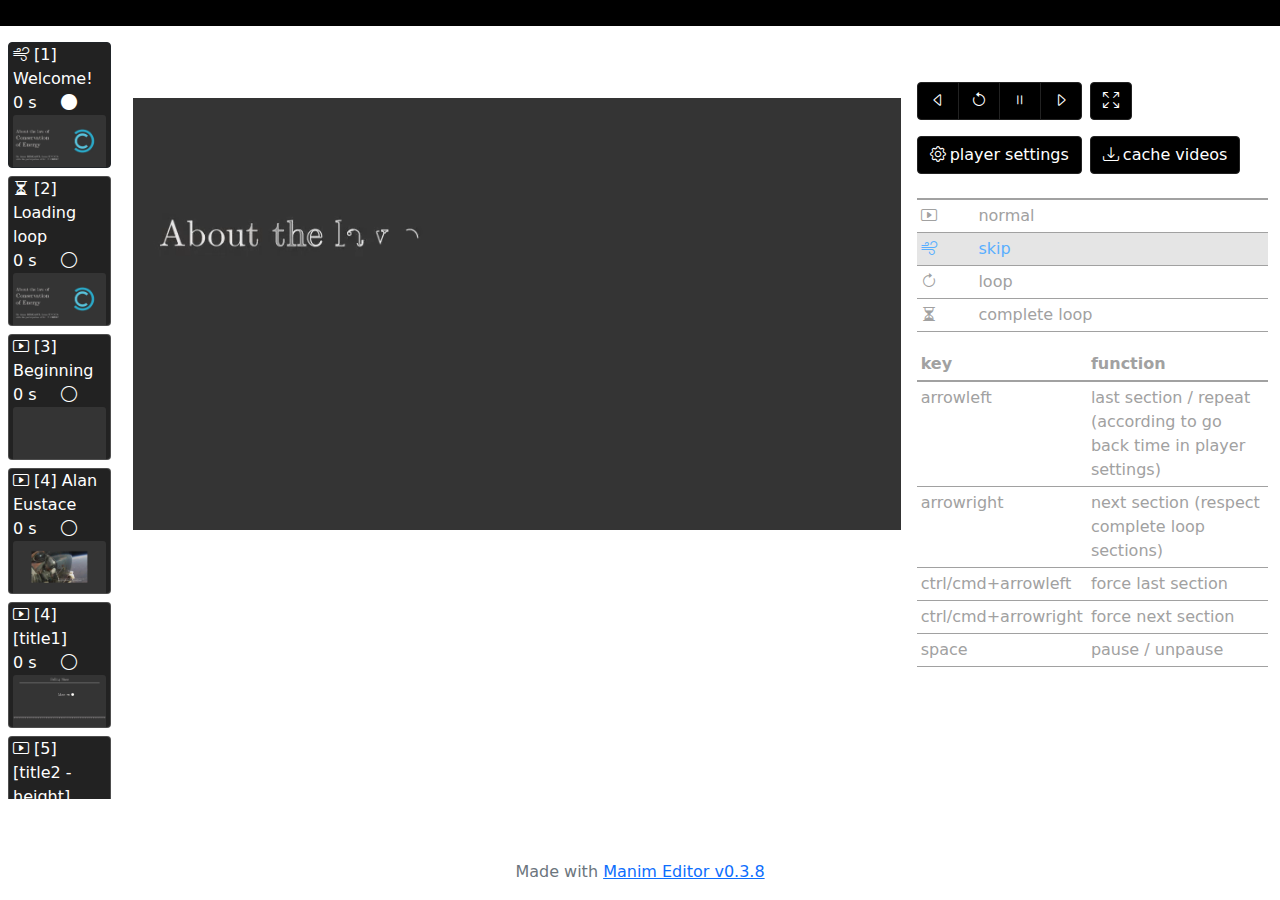
==== commit ee256be7: "Update index.html" ====
--- a/EURO1/index.html
+++ b/EURO1/index.html
@@ -477,12 +477,7 @@
 
     <footer class="page-footer font-small mt-auto">
         <div class="footer-copyright text-center pb-3 fs-6 text-muted">
-            
-                Created with the
-                <a href="https://github.com/ManimEditorProject/manim_editor">
-                    Manim Editor v0.3.8
-                </a>
-            
+            Made with <a href="https://github.com/ManimEditorProject/manim_editor">Manim Editor v0.3.8</a>
         </div>
     </footer>
 
